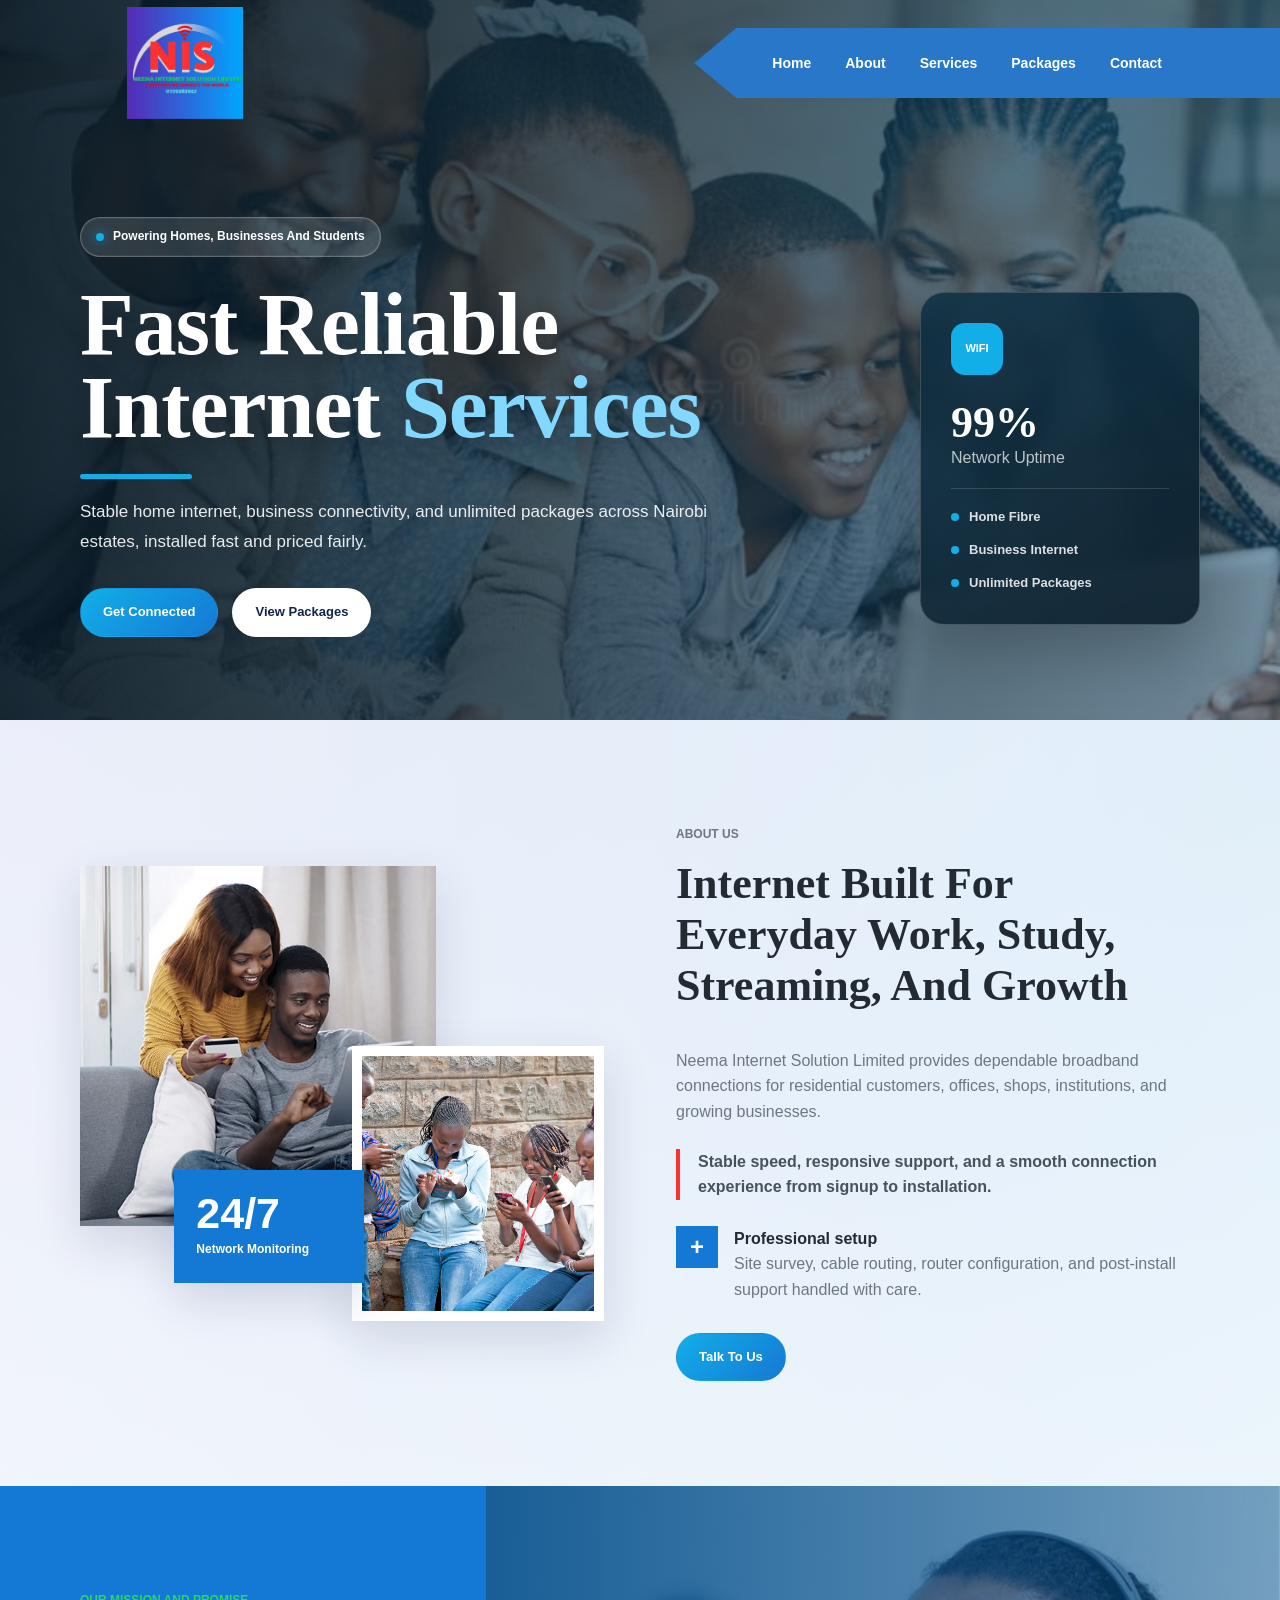
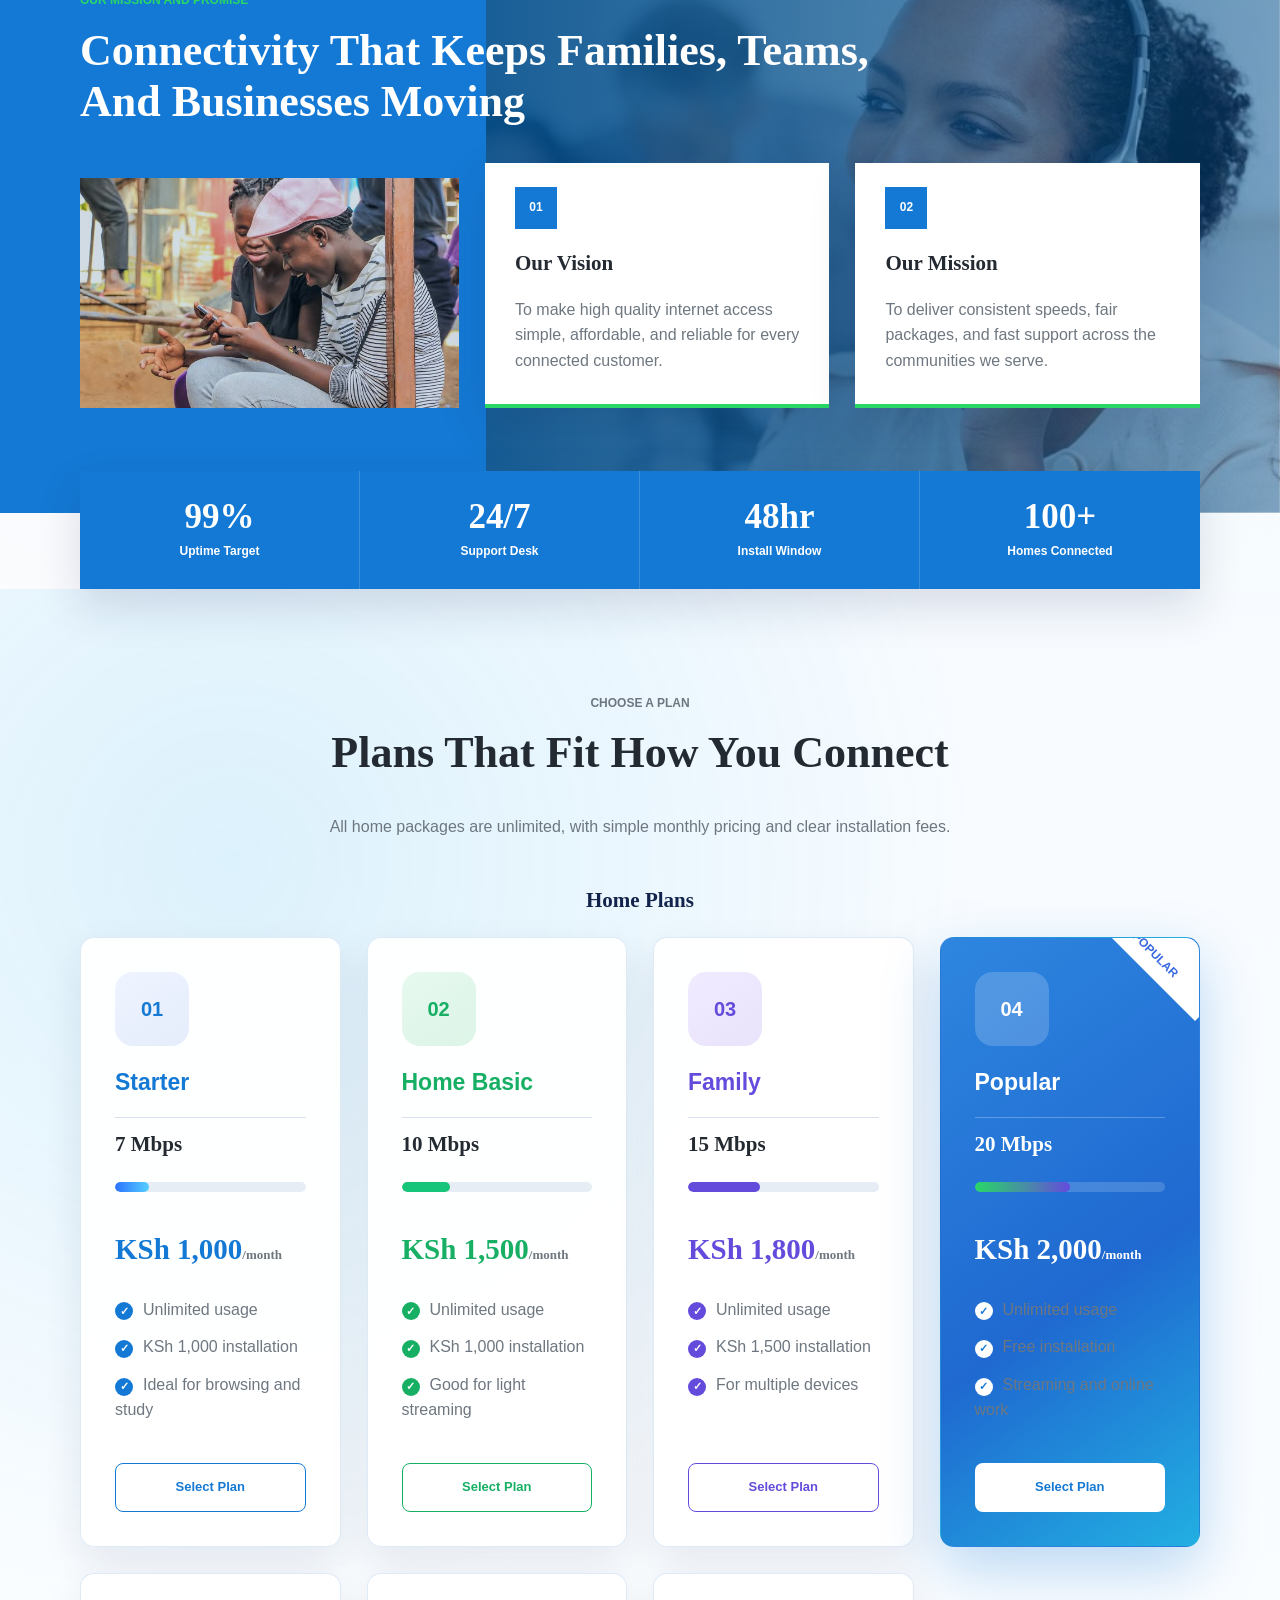
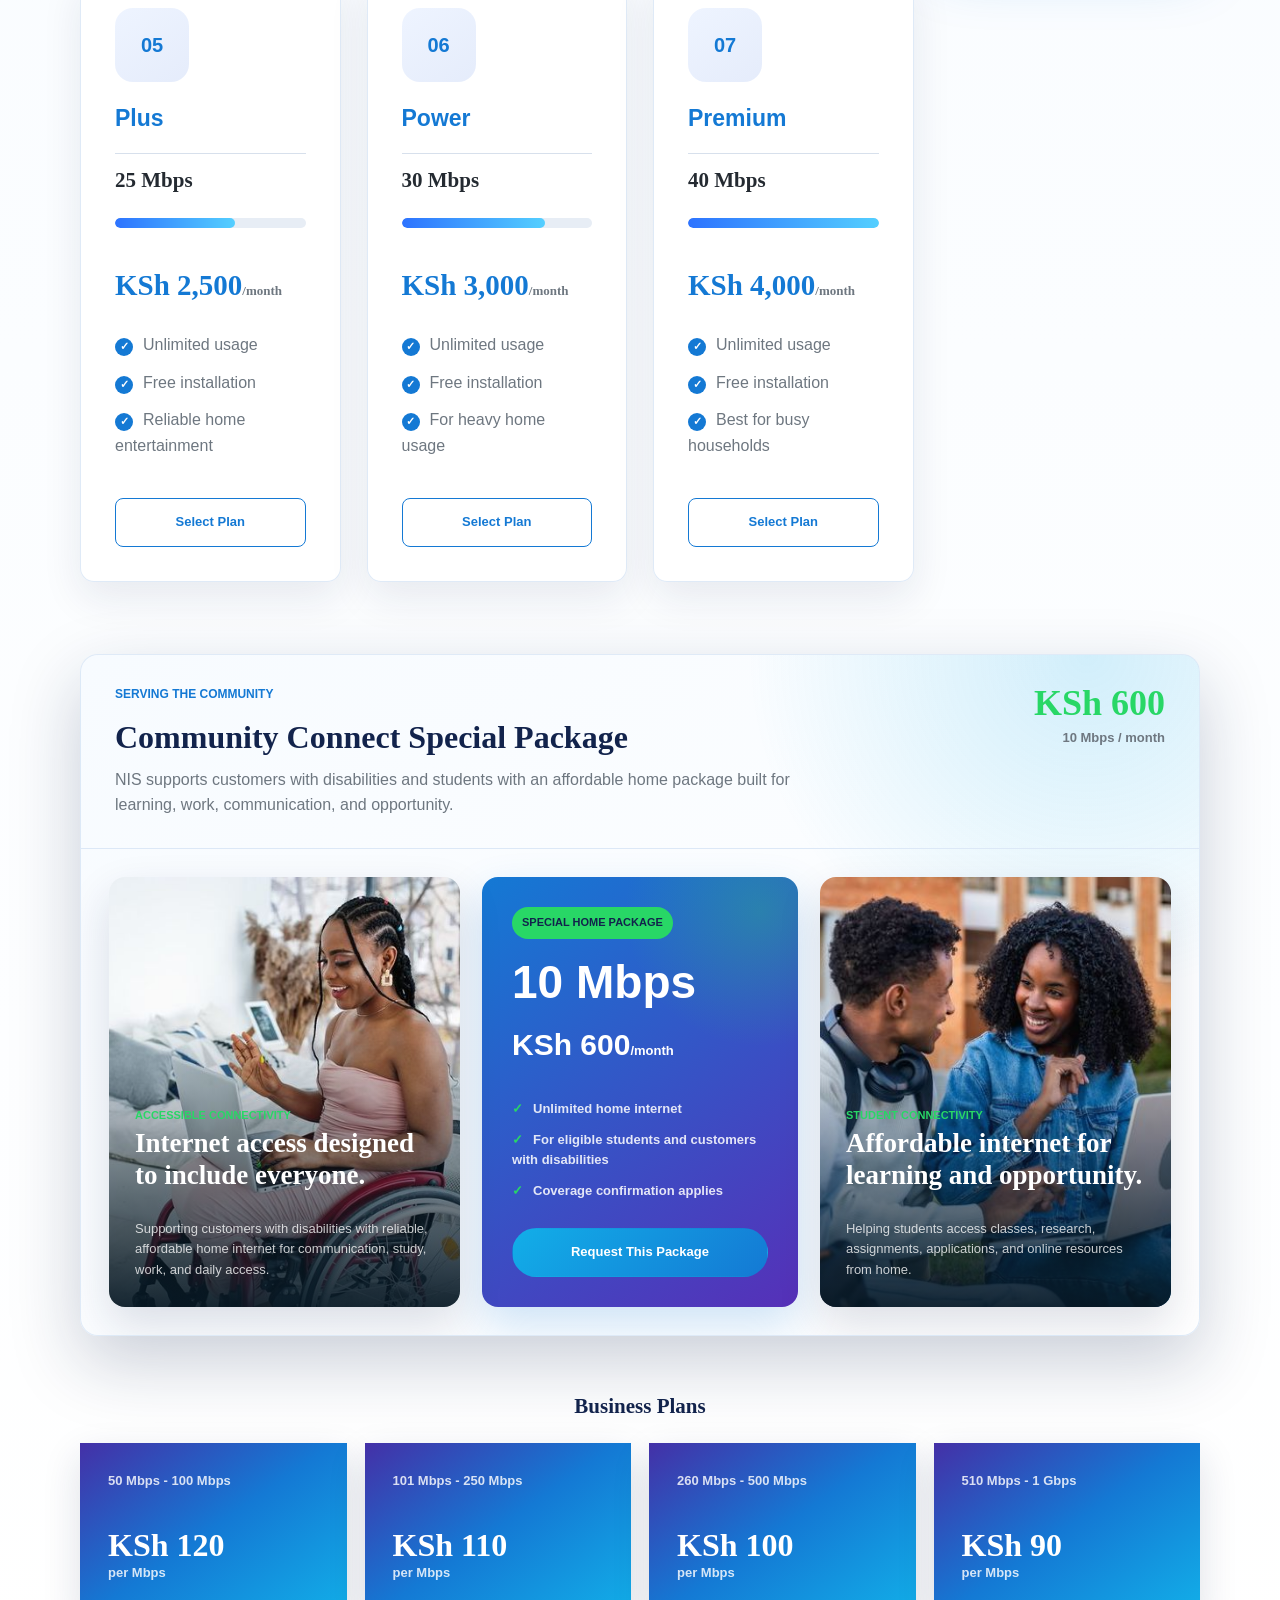
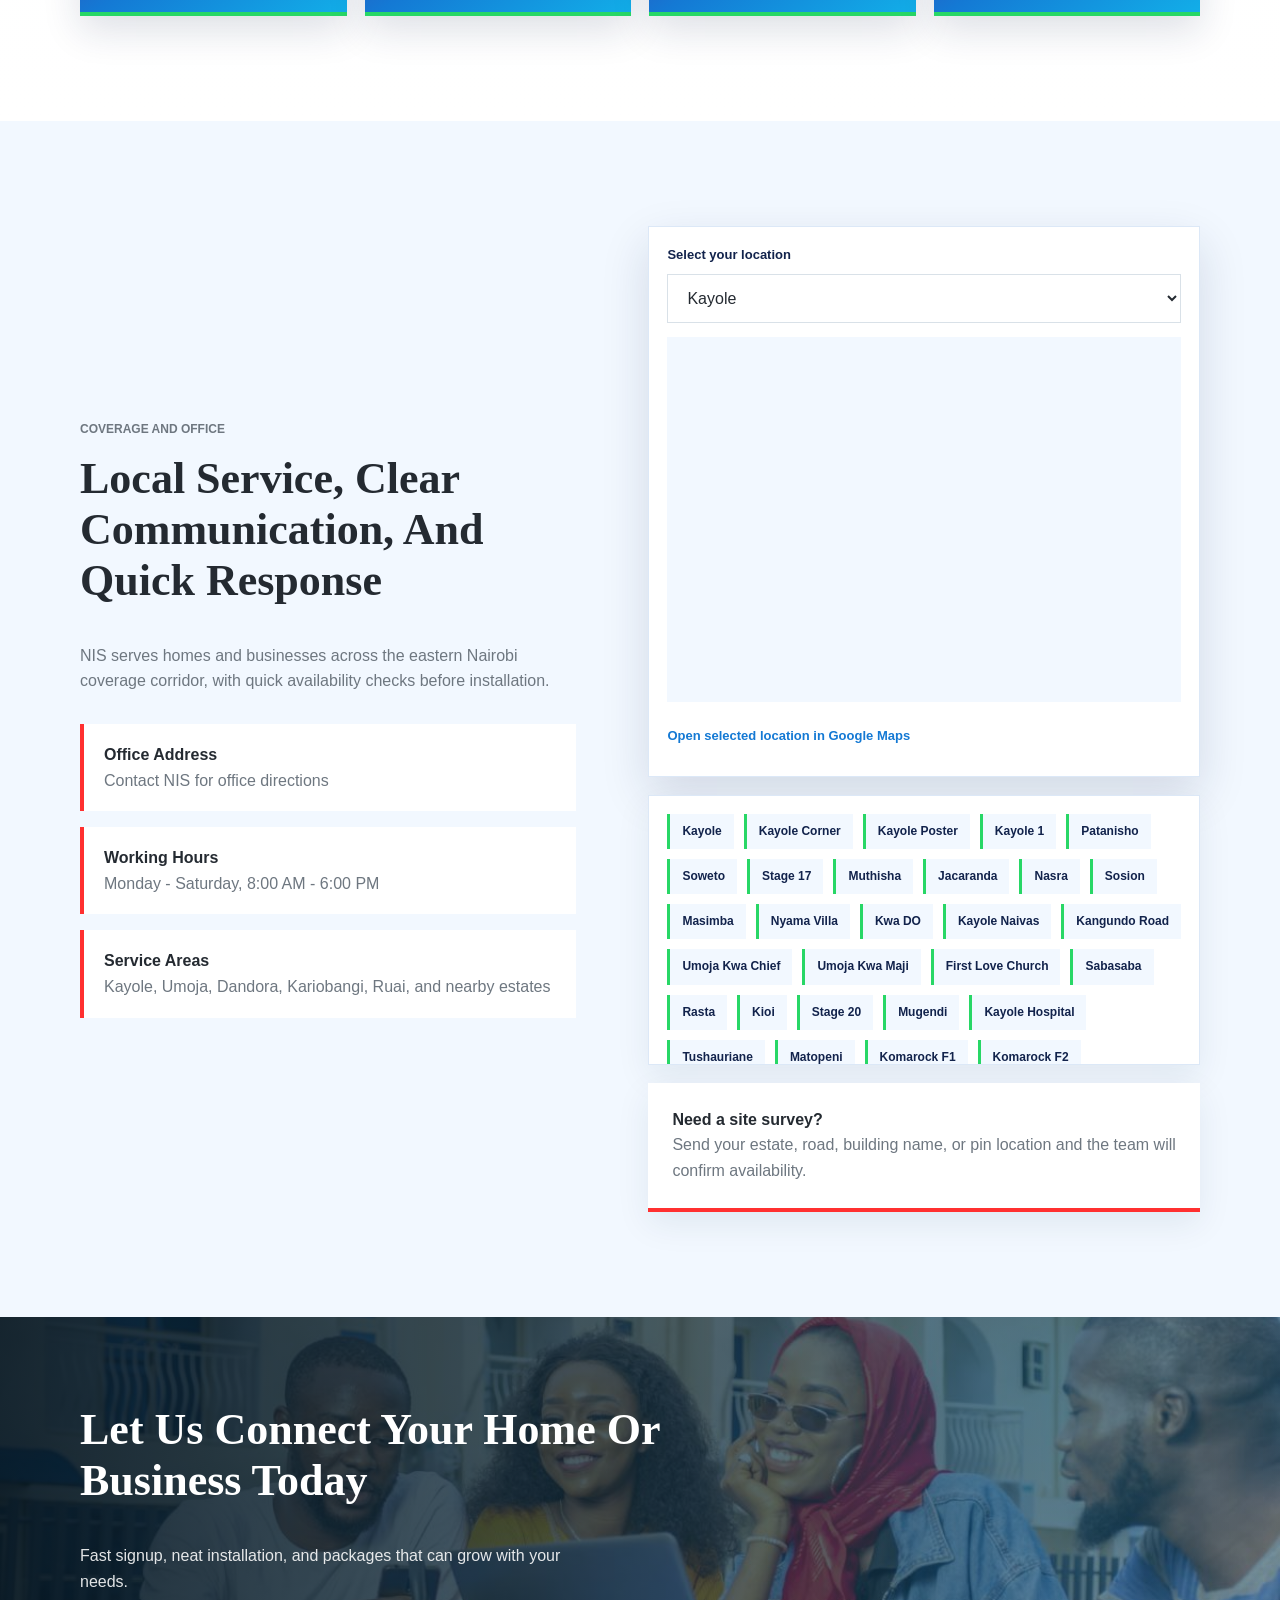
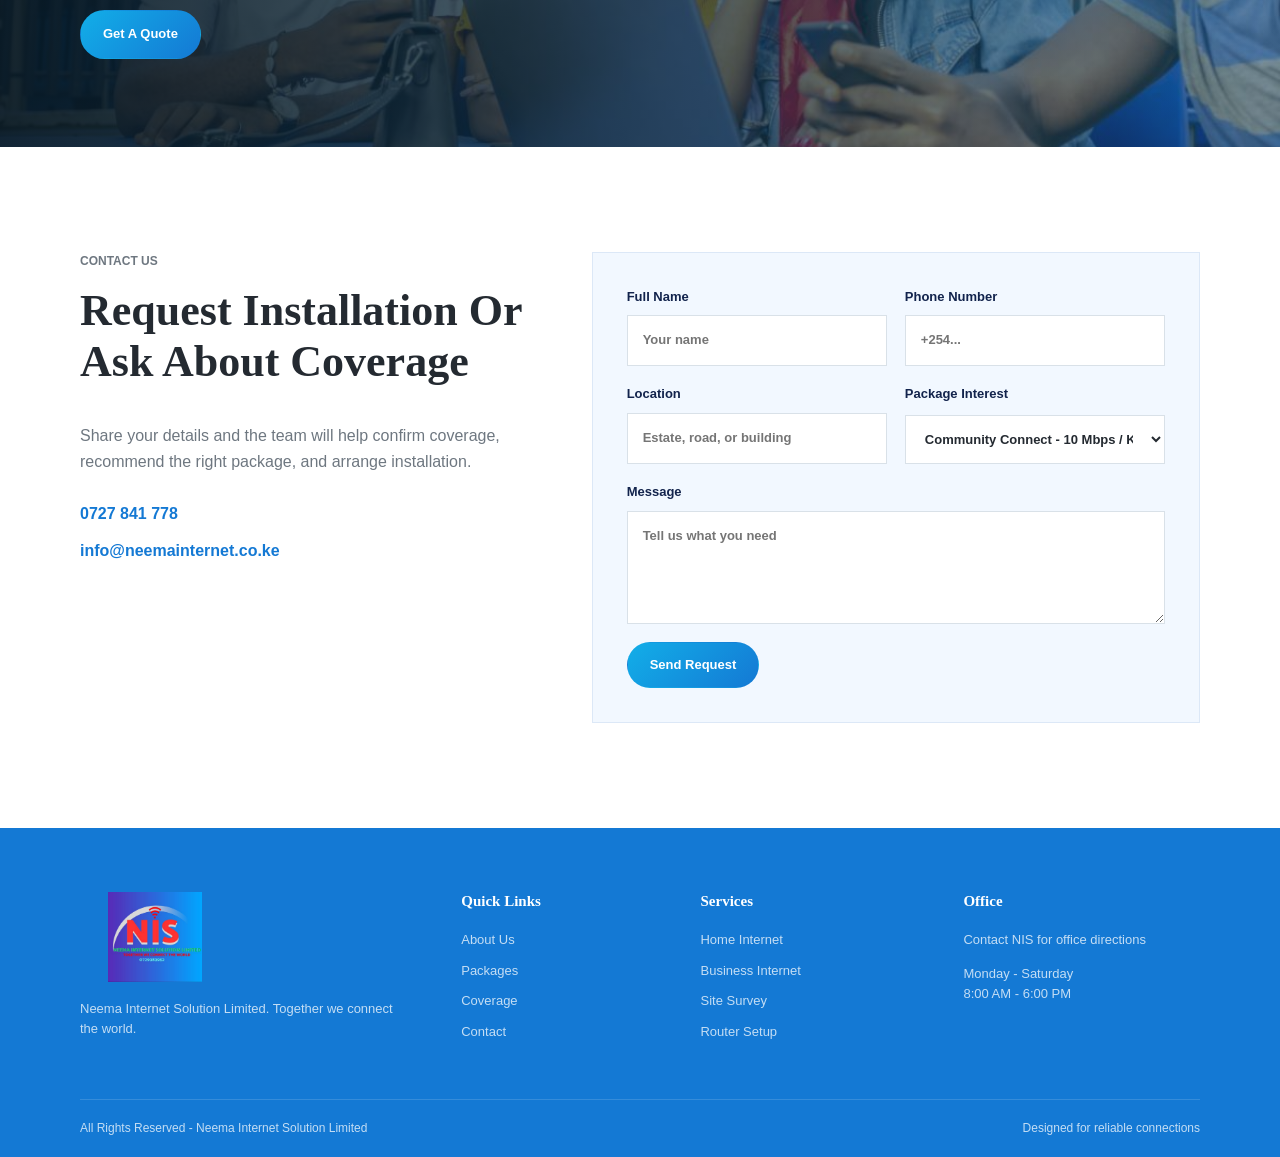
==== index.html @ 8a101c4f "Redesign community package section" ====
<!DOCTYPE html>
<html lang="en">
<head>
  <meta charset="UTF-8">
  <meta name="viewport" content="width=device-width, initial-scale=1.0">
  <title>NIS | Neema Internet Solution Limited</title>
  <meta name="description" content="Neema Internet Solution Limited delivers fast, reliable internet packages for homes, businesses, and offices.">
  <link rel="stylesheet" href="styles.css">
</head>
<body>
  <header class="site-header" id="top">
    <div class="top-bar">
      <div class="container top-bar__inner">
        <a href="mailto:info@neemainternet.co.ke" class="top-link">info@neemainternet.co.ke</a>
        <a href="tel:+254727841778" class="top-link">0727 841 778</a>
        <div class="socials" aria-label="Social links">
          <a href="#" aria-label="Facebook">f</a>
          <a href="#" aria-label="X">x</a>
          <a href="#" aria-label="Instagram">ig</a>
        </div>
      </div>
    </div>

    <nav class="nav">
      <div class="container nav__inner">
        <a class="brand" href="#top" aria-label="Neema Internet Solution Limited home">
          <img class="brand__logo" src="assets/images/neema-logo.jpg" alt="Neema Internet Solution Limited logo">
          <span class="brand__text">NIS</span>
        </a>
        <button class="nav-toggle" type="button" aria-label="Open navigation" aria-expanded="false">
          <span></span>
          <span></span>
          <span></span>
        </button>
        <div class="nav-links" data-nav-links>
          <a href="#home">Home</a>
          <a href="#about">About</a>
          <a href="#packages">Services</a>
          <a href="#packages">Packages</a>
          <a href="#contact">Contact</a>
        </div>
      </div>
    </nav>
  </header>

  <main>
    <section class="hero" id="home" aria-label="Neema Internet Solution Limited introduction">
      <div class="hero__media"></div>
      <div class="hero__overlay"></div>
      <div class="container hero__content">
        <div class="hero__copy">
          <p class="hero-badge"><span></span>Powering Homes, Businesses And Students</p>
          <h1>Fast Reliable Internet <em>Services</em></h1>
          <p class="hero__lead">Stable home internet, business connectivity, and unlimited packages across Nairobi estates, installed fast and priced fairly.</p>
          <div class="hero__actions">
            <a class="button button--primary" href="#contact">Get Connected</a>
            <a class="button button--light" href="#packages">View Packages</a>
          </div>
        </div>
        <aside class="hero-stat" aria-label="Network uptime and services">
          <span class="hero-stat__icon">wifi</span>
          <strong>99%</strong>
          <p>Network Uptime</p>
          <ul>
            <li>Home Fibre</li>
            <li>Business Internet</li>
            <li>Unlimited Packages</li>
          </ul>
        </aside>
      </div>
    </section>

    <section class="intro section" id="about">
      <div class="container split">
        <div class="image-stack" aria-label="NIS installation and support">
          <div class="image-card image-card--large"></div>
          <div class="image-card image-card--small"></div>
          <div class="trust-badge">
            <strong>24/7</strong>
            <span>Network Monitoring</span>
          </div>
        </div>
        <div class="section-copy">
          <p class="eyebrow eyebrow--dark">About Us</p>
          <h2>Internet Built For Everyday Work, Study, Streaming, And Growth</h2>
          <p>Neema Internet Solution Limited provides dependable broadband connections for residential customers, offices, shops, institutions, and growing businesses.</p>
          <blockquote>Stable speed, responsive support, and a smooth connection experience from signup to installation.</blockquote>
          <div class="mini-feature">
            <span class="mini-feature__icon">+</span>
            <div>
              <strong>Professional setup</strong>
              <p>Site survey, cable routing, router configuration, and post-install support handled with care.</p>
            </div>
          </div>
          <a class="button button--primary" href="#contact">Talk To Us</a>
        </div>
      </div>
    </section>

    <section class="principles section section--blue">
      <div class="principles__media"></div>
      <div class="container principles__content">
        <p class="eyebrow">Our Mission And Promise</p>
        <h2>Connectivity That Keeps Families, Teams, And Businesses Moving</h2>
        <div class="principles__grid">
          <div class="video-tile" aria-label="NIS connected community"></div>
          <article class="principle-card">
            <span class="card-icon">01</span>
            <h3>Our Vision</h3>
            <p>To make high quality internet access simple, affordable, and reliable for every connected customer.</p>
          </article>
          <article class="principle-card">
            <span class="card-icon">02</span>
            <h3>Our Mission</h3>
            <p>To deliver consistent speeds, fair packages, and fast support across the communities we serve.</p>
          </article>
        </div>
      </div>
    </section>

    <section class="stats">
      <div class="container stats__inner">
        <div>
          <strong>99%</strong>
          <span>Uptime Target</span>
        </div>
        <div>
          <strong>24/7</strong>
          <span>Support Desk</span>
        </div>
        <div>
          <strong>48hr</strong>
          <span>Install Window</span>
        </div>
        <div>
          <strong>100+</strong>
          <span>Homes Connected</span>
        </div>
      </div>
    </section>

    <section class="section packages" id="packages">
      <div class="container">
        <div class="section-heading">
          <p class="eyebrow eyebrow--dark">Choose A Plan</p>
          <h2>Plans That Fit How You Connect</h2>
          <p>All home packages are unlimited, with simple monthly pricing and clear installation fees.</p>
        </div>
        <h3 class="pricing-title">Home Plans</h3>
        <div class="package-grid">
          <article class="package-card package-card--starter">
            <span class="package-icon">01</span>
            <p class="package-card__label">Starter</p>
            <h3>7 Mbps</h3>
            <div class="speed-bar"><span style="--speed: 18%"></span></div>
            <p class="price">KSh 1,000<span>/month</span></p>
            <ul>
              <li>Unlimited usage</li>
              <li>KSh 1,000 installation</li>
              <li>Ideal for browsing and study</li>
            </ul>
            <a class="button button--outline" href="#contact">Select Plan</a>
          </article>
          <article class="package-card package-card--basic">
            <span class="package-icon">02</span>
            <p class="package-card__label">Home Basic</p>
            <h3>10 Mbps</h3>
            <div class="speed-bar"><span style="--speed: 25%"></span></div>
            <p class="price">KSh 1,500<span>/month</span></p>
            <ul>
              <li>Unlimited usage</li>
              <li>KSh 1,000 installation</li>
              <li>Good for light streaming</li>
            </ul>
            <a class="button button--outline" href="#contact">Select Plan</a>
          </article>
          <article class="package-card package-card--family">
            <span class="package-icon">03</span>
            <p class="package-card__label">Family</p>
            <h3>15 Mbps</h3>
            <div class="speed-bar"><span style="--speed: 38%"></span></div>
            <p class="price">KSh 1,800<span>/month</span></p>
            <ul>
              <li>Unlimited usage</li>
              <li>KSh 1,500 installation</li>
              <li>For multiple devices</li>
            </ul>
            <a class="button button--outline" href="#contact">Select Plan</a>
          </article>
          <article class="package-card package-card--featured">
            <span class="popular-ribbon">Popular</span>
            <span class="package-icon">04</span>
            <p class="package-card__label">Popular</p>
            <h3>20 Mbps</h3>
            <div class="speed-bar"><span style="--speed: 50%"></span></div>
            <p class="price">KSh 2,000<span>/month</span></p>
            <ul>
              <li>Unlimited usage</li>
              <li>Free installation</li>
              <li>Streaming and online work</li>
            </ul>
            <a class="button button--primary" href="#contact">Select Plan</a>
          </article>
          <article class="package-card package-card--plus">
            <span class="package-icon">05</span>
            <p class="package-card__label">Plus</p>
            <h3>25 Mbps</h3>
            <div class="speed-bar"><span style="--speed: 63%"></span></div>
            <p class="price">KSh 2,500<span>/month</span></p>
            <ul>
              <li>Unlimited usage</li>
              <li>Free installation</li>
              <li>Reliable home entertainment</li>
            </ul>
            <a class="button button--outline" href="#contact">Select Plan</a>
          </article>
          <article class="package-card package-card--power">
            <span class="package-icon">06</span>
            <p class="package-card__label">Power</p>
            <h3>30 Mbps</h3>
            <div class="speed-bar"><span style="--speed: 75%"></span></div>
            <p class="price">KSh 3,000<span>/month</span></p>
            <ul>
              <li>Unlimited usage</li>
              <li>Free installation</li>
              <li>For heavy home usage</li>
            </ul>
            <a class="button button--outline" href="#contact">Select Plan</a>
          </article>
          <article class="package-card package-card--premium">
            <span class="package-icon">07</span>
            <p class="package-card__label">Premium</p>
            <h3>40 Mbps</h3>
            <div class="speed-bar"><span style="--speed: 100%"></span></div>
            <p class="price">KSh 4,000<span>/month</span></p>
            <ul>
              <li>Unlimited usage</li>
              <li>Free installation</li>
              <li>Best for busy households</li>
            </ul>
            <a class="button button--outline" href="#contact">Select Plan</a>
          </article>
        </div>

        <section class="community-plan" aria-label="Community Connect special package">
          <div class="community-plan__head">
            <div>
              <p class="eyebrow eyebrow--dark">Serving The Community</p>
              <h3>Community Connect Special Package</h3>
              <p>NIS supports customers with disabilities and students with an affordable home package built for learning, work, communication, and opportunity.</p>
            </div>
            <div class="community-plan__price">
              <strong>KSh 600</strong>
              <span>10 Mbps / month</span>
            </div>
          </div>
          <div class="community-feature-grid">
            <article class="community-feature-card">
              <img src="assets/images/community-accessible-new.jpg" alt="Customer using a laptop while seated in a wheelchair">
              <div>
                <span>Accessible Connectivity</span>
                <h3>Internet access designed to include everyone.</h3>
                <p>Supporting customers with disabilities with reliable, affordable home internet for communication, study, work, and daily access.</p>
              </div>
            </article>
            <div class="community-plan-card">
              <span class="community-plan-card__label">Special Home Package</span>
              <strong>10 Mbps</strong>
              <p>KSh 600<span>/month</span></p>
              <ul>
                <li>Unlimited home internet</li>
                <li>For eligible students and customers with disabilities</li>
                <li>Coverage confirmation applies</li>
              </ul>
              <a class="button button--primary" href="#contact">Request This Package</a>
            </div>
            <article class="community-feature-card">
              <img src="assets/images/community-student-new.jpg" alt="Students using a laptop outdoors">
              <div>
                <span>Student Connectivity</span>
                <h3>Affordable internet for learning and opportunity.</h3>
                <p>Helping students access classes, research, assignments, applications, and online resources from home.</p>
              </div>
            </article>
          </div>
        </section>

        <h3 class="pricing-title pricing-title--business">Business Plans</h3>
        <div class="business-grid">
          <article class="rate-card">
            <span>50 Mbps - 100 Mbps</span>
            <strong>KSh 120</strong>
            <p>per Mbps</p>
          </article>
          <article class="rate-card">
            <span>101 Mbps - 250 Mbps</span>
            <strong>KSh 110</strong>
            <p>per Mbps</p>
          </article>
          <article class="rate-card">
            <span>260 Mbps - 500 Mbps</span>
            <strong>KSh 100</strong>
            <p>per Mbps</p>
          </article>
          <article class="rate-card">
            <span>510 Mbps - 1 Gbps</span>
            <strong>KSh 90</strong>
            <p>per Mbps</p>
          </article>
        </div>
      </div>
    </section>

    <section class="section coverage" id="coverage">
      <div class="container split split--reverse">
        <div class="section-copy">
          <p class="eyebrow eyebrow--dark">Coverage And Office</p>
          <h2>Local Service, Clear Communication, And Quick Response</h2>
          <p>NIS serves homes and businesses across the eastern Nairobi coverage corridor, with quick availability checks before installation.</p>
          <div class="office-list">
            <div>
              <strong>Office Address</strong>
              <span>Contact NIS for office directions</span>
            </div>
            <div>
              <strong>Working Hours</strong>
              <span>Monday - Saturday, 8:00 AM - 6:00 PM</span>
            </div>
            <div>
              <strong>Service Areas</strong>
              <span>Kayole, Umoja, Dandora, Kariobangi, Ruai, and nearby estates</span>
            </div>
          </div>
        </div>
        <div class="coverage-panel">
          <div class="map-card">
            <label for="coverage-select">Select your location</label>
            <select id="coverage-select" data-coverage-select>
              <option value="Kayole, Nairobi, Kenya">Kayole</option>
            </select>
            <iframe
              data-map-frame
              title="NIS coverage map"
              src="https://www.google.com/maps?q=Kayole%2C%20Nairobi%2C%20Kenya&output=embed"
              loading="lazy"
              referrerpolicy="no-referrer-when-downgrade"
              allowfullscreen>
            </iframe>
            <a class="map-card__link" data-map-link href="https://www.google.com/maps/search/?api=1&query=Kayole%2C%20Nairobi%2C%20Kenya" target="_blank" rel="noopener">Open selected location in Google Maps</a>
          </div>
          <div class="coverage-list" aria-label="Covered locations">
            <span>Kayole</span>
            <span>Kayole Corner</span>
            <span>Kayole Poster</span>
            <span>Kayole 1</span>
            <span>Patanisho</span>
            <span>Soweto</span>
            <span>Stage 17</span>
            <span>Muthisha</span>
            <span>Jacaranda</span>
            <span>Nasra</span>
            <span>Sosion</span>
            <span>Masimba</span>
            <span>Nyama Villa</span>
            <span>Kwa DO</span>
            <span>Kayole Naivas</span>
            <span>Kangundo Road</span>
            <span>Umoja Kwa Chief</span>
            <span>Umoja Kwa Maji</span>
            <span>First Love Church</span>
            <span>Sabasaba</span>
            <span>Rasta</span>
            <span>Kioi</span>
            <span>Stage 20</span>
            <span>Mugendi</span>
            <span>Kayole Hospital</span>
            <span>Tushauriane</span>
            <span>Matopeni</span>
            <span>Komarock F1</span>
            <span>Komarock F2</span>
            <span>Komarock F3</span>
            <span>K-Mall</span>
            <span>Shujaa Mall</span>
            <span>Donholm</span>
            <span>Umoja 1</span>
            <span>Umoja 2</span>
            <span>Umoja 3</span>
            <span>Dandora Total</span>
            <span>Dandora F1</span>
            <span>Dandora F2</span>
            <span>Dandora F3</span>
            <span>Dandora F4</span>
            <span>Dandora Cinema</span>
            <span>Kwa Mbao</span>
            <span>Kiamaiko</span>
            <span>Dandora Greeni</span>
            <span>Dandora BP</span>
            <span>Dandora Equity</span>
            <span>COCH</span>
            <span>Kariobangi South</span>
            <span>Kariobangi North</span>
            <span>Ruai Town</span>
            <span>Ruai Primary</span>
            <span>Ruai Quickmart</span>
            <span>Ruai Bypass</span>
            <span>Ruai Junction</span>
            <span>Ruai Family</span>
            <span>Ruai Shelter Villa</span>
            <span>Ruai Dune</span>
            <span>Ruai Wel Kim</span>
            <span>Ruai Seventh Sunday</span>
            <span>Ruai Red Gate</span>
            <span>Ruai Mimamu</span>
          </div>
          <div class="coverage-panel__note">
            <strong>Need a site survey?</strong>
            <p>Send your estate, road, building name, or pin location and the team will confirm availability.</p>
          </div>
        </div>
      </div>
    </section>

    <section class="cta">
      <div class="cta__media"></div>
      <div class="cta__overlay"></div>
      <div class="container cta__content">
        <h2>Let Us Connect Your Home Or Business Today</h2>
        <p>Fast signup, neat installation, and packages that can grow with your needs.</p>
        <a class="button button--primary" href="#contact">Get A Quote</a>
      </div>
    </section>

    <section class="section contact" id="contact">
      <div class="container contact__grid">
        <div class="section-copy">
          <p class="eyebrow eyebrow--dark">Contact Us</p>
          <h2>Request Installation Or Ask About Coverage</h2>
          <p>Share your details and the team will help confirm coverage, recommend the right package, and arrange installation.</p>
          <div class="contact-lines">
            <a href="tel:+254727841778">0727 841 778</a>
            <a href="mailto:info@neemainternet.co.ke">info@neemainternet.co.ke</a>
          </div>
        </div>
        <form class="contact-form">
          <label>
            Full Name
            <input type="text" name="name" placeholder="Your name" required>
          </label>
          <label>
            Phone Number
            <input type="tel" name="phone" placeholder="+254..." required>
          </label>
          <label>
            Location
            <input type="text" name="location" placeholder="Estate, road, or building">
          </label>
          <label>
            Package Interest
            <select name="package">
              <option>Community Connect - 10 Mbps / KSh 600</option>
              <option>7 Mbps - KSh 1,000/month</option>
              <option>10 Mbps - KSh 1,500/month</option>
              <option>15 Mbps - KSh 1,800/month</option>
              <option>20 Mbps - KSh 2,000/month</option>
              <option>25 Mbps - KSh 2,500/month</option>
              <option>30 Mbps - KSh 3,000/month</option>
              <option>40 Mbps - KSh 4,000/month</option>
              <option>Business internet</option>
              <option>Not sure yet</option>
            </select>
          </label>
          <label class="full">
            Message
            <textarea name="message" rows="4" placeholder="Tell us what you need"></textarea>
          </label>
          <button class="button button--primary" type="submit">Send Request</button>
        </form>
      </div>
    </section>
  </main>

  <footer class="footer">
    <div class="container footer__grid">
      <div>
        <a class="brand brand--footer" href="#top" aria-label="Neema Internet Solution Limited home">
          <img class="brand__logo" src="assets/images/neema-logo.jpg" alt="Neema Internet Solution Limited logo">
          <span class="brand__text">NIS</span>
        </a>
        <p>Neema Internet Solution Limited. Together we connect the world.</p>
      </div>
      <div>
        <h3>Quick Links</h3>
        <a href="#about">About Us</a>
        <a href="#packages">Packages</a>
        <a href="#coverage">Coverage</a>
        <a href="#contact">Contact</a>
      </div>
      <div>
        <h3>Services</h3>
        <a href="#packages">Home Internet</a>
        <a href="#packages">Business Internet</a>
        <a href="#coverage">Site Survey</a>
        <a href="#contact">Router Setup</a>
      </div>
      <div>
        <h3>Office</h3>
        <p>Contact NIS for office directions</p>
        <p>Monday - Saturday<br>8:00 AM - 6:00 PM</p>
      </div>
    </div>
    <div class="container footer__bottom">
      <span>All Rights Reserved - Neema Internet Solution Limited</span>
      <span>Designed for reliable connections</span>
    </div>
  </footer>

  <script src="script.js"></script>
</body>
</html>
---- styles.css ----
:root {
  --blue: #1479d4;
  --blue-deep: #4430a7;
  --blue-ink: #12234c;
  --cyan: #12aee8;
  --purple: #5630b8;
  --red: #ff3030;
  --red-deep: #d91520;
  --green: #28d766;
  --text: #242a31;
  --muted: #6e7780;
  --line: #dce8f7;
  --soft: #f2f8ff;
  --white: #ffffff;
  --glow: 0 18px 50px rgba(18, 174, 232, 0.22);
  --shadow: 0 18px 45px rgba(18, 35, 76, 0.14);
}

* {
  box-sizing: border-box;
}

html {
  scroll-behavior: smooth;
  overflow-x: hidden;
}

body {
  margin: 0;
  color: var(--text);
  font-family: "Trebuchet MS", Arial, Helvetica, sans-serif;
  line-height: 1.6;
  background:
    radial-gradient(circle at 0 0, rgba(86, 48, 184, 0.09), transparent 34%),
    radial-gradient(circle at 100% 10%, rgba(18, 174, 232, 0.1), transparent 30%),
    var(--white);
  overflow-x: hidden;
}

a {
  color: inherit;
  text-decoration: none;
}

img {
  max-width: 100%;
}

.container {
  width: min(1120px, calc(100% - 40px));
  margin: 0 auto;
  min-width: 0;
}

.top-bar {
  display: none;
}

.top-bar__inner {
  min-height: 34px;
  display: flex;
  align-items: center;
  gap: 24px;
}

.top-link {
  opacity: 0.92;
  overflow-wrap: anywhere;
}

.socials {
  margin-left: auto;
  display: flex;
  gap: 14px;
  font-size: 11px;
  text-transform: uppercase;
}

.nav {
  width: 100%;
  position: absolute;
  top: 0;
  left: 0;
  z-index: 10;
  color: var(--white);
}

.nav__inner {
  min-height: 126px;
  display: flex;
  align-items: center;
  justify-content: space-between;
}

.brand {
  display: inline-flex;
  align-items: center;
  gap: 10px;
  font-weight: 800;
  letter-spacing: 0;
}

.brand__mark {
  width: 34px;
  height: 34px;
  display: grid;
  place-items: center;
  background: var(--red);
  color: var(--white);
  font-size: 18px;
}

.brand__logo {
  width: 210px;
  height: 112px;
  object-fit: contain;
  object-position: center;
  border: 0;
  background: transparent;
}

.brand__text {
  display: none;
}

.nav-links {
  min-height: 70px;
  display: flex;
  align-items: center;
  gap: 34px;
  margin-right: calc((100vw - min(1120px, calc(100vw - 40px))) / -2);
  padding: 0 max(38px, calc((100vw - 1120px) / 2 + 38px)) 0 78px;
  background: #2877c9;
  clip-path: polygon(42px 0, 100% 0, 100% 100%, 42px 100%, 0 50%);
  font-size: 14px;
  font-weight: 900;
}

.quote-link {
  padding: 15px 22px;
  background: var(--red);
  border: 1px solid rgba(255, 255, 255, 0.24);
  box-shadow: 0 10px 26px rgba(255, 48, 48, 0.25);
}

.nav-toggle {
  width: 44px;
  height: 44px;
  display: none;
  place-items: center;
  border: 0;
  background: rgba(255, 255, 255, 0.12);
  cursor: pointer;
}

.nav-toggle span {
  width: 20px;
  height: 2px;
  display: block;
  margin: 3px 0;
  background: var(--white);
}

.hero {
  min-height: 720px;
  position: relative;
  display: grid;
  align-items: center;
  overflow: hidden;
  color: var(--white);
}

.hero__media,
.cta__media,
.principles__media {
  position: absolute;
  inset: 0;
  background-size: cover;
  background-position: center;
}

.hero__media {
  background-image: url("assets/images/neema-family-hero.jpg");
  background-position: center 35%;
  animation: heroZoom 18s ease-in-out infinite alternate;
}

.hero__overlay,
.cta__overlay {
  position: absolute;
  inset: 0;
  background:
    linear-gradient(90deg, rgba(7, 24, 36, 0.92), rgba(16, 45, 62, 0.74), rgba(27, 78, 111, 0.52)),
    radial-gradient(circle at 82% 18%, rgba(18, 174, 232, 0.24), transparent 32%);
}

.hero__content {
  position: relative;
  z-index: 1;
  display: grid;
  grid-template-columns: minmax(0, 1fr) 280px;
  gap: 72px;
  align-items: end;
  padding-top: 134px;
}

.hero__copy {
  max-width: 760px;
}

.hero-badge {
  width: max-content;
  max-width: 100%;
  display: inline-flex;
  align-items: center;
  gap: 9px;
  margin-bottom: 26px;
  padding: 9px 15px;
  color: var(--white);
  background: rgba(255, 255, 255, 0.12);
  border: 1px solid rgba(255, 255, 255, 0.24);
  border-radius: 999px;
  font-size: 12px;
  font-weight: 900;
  box-shadow: inset 0 0 0 1px rgba(255, 255, 255, 0.06);
}

.hero-badge span {
  width: 8px;
  height: 8px;
  display: inline-block;
  background: var(--cyan);
  border-radius: 50%;
  box-shadow: 0 0 14px var(--cyan);
}

.eyebrow {
  margin: 0 0 14px;
  color: var(--green);
  font-size: 12px;
  font-weight: 800;
  letter-spacing: 0;
  text-transform: uppercase;
}

.eyebrow--dark {
  color: var(--blue);
}

h1,
h2,
h3,
p {
  margin-top: 0;
}

h1,
h2,
h3,
.pricing-title,
.section-heading h2,
.hero-stat strong,
.stats strong,
.price,
.rate-card strong {
  font-family: Georgia, "Times New Roman", serif;
}

h1 {
  max-width: 760px;
  margin-bottom: 18px;
  font-size: clamp(54px, 7vw, 88px);
  line-height: 0.95;
  letter-spacing: -1px;
  text-shadow: 0 12px 28px rgba(0, 0, 0, 0.32);
}

h1 em {
  color: #82d8ff;
  font-style: normal;
}

.hero__copy h1::after {
  content: "";
  width: 112px;
  height: 5px;
  display: block;
  margin-top: 24px;
  background: var(--cyan);
  border-radius: 999px;
}

h2 {
  color: var(--text);
  font-size: clamp(28px, 4vw, 44px);
  line-height: 1.16;
}

h3 {
  font-size: 21px;
  line-height: 1.2;
}

.hero__lead {
  max-width: 690px;
  color: rgba(255, 255, 255, 0.9);
  font-size: 17px;
  line-height: 1.8;
}

.hero__actions {
  display: flex;
  flex-wrap: wrap;
  gap: 14px;
  margin-top: 30px;
}

.button {
  min-height: 46px;
  display: inline-flex;
  align-items: center;
  justify-content: center;
  padding: 13px 22px;
  border: 1px solid transparent;
  font-size: 13px;
  font-weight: 800;
  cursor: pointer;
  transition: transform 180ms ease, background 180ms ease, color 180ms ease, box-shadow 180ms ease;
}

.button:hover {
  transform: translateY(-2px);
  box-shadow: var(--glow);
}

.button--primary {
  color: var(--white);
  background: linear-gradient(135deg, var(--cyan), var(--blue));
  border-radius: 999px;
}

.button--primary:hover {
  background: linear-gradient(135deg, var(--blue), var(--purple));
}

.button--light {
  color: var(--blue-ink);
  border-color: transparent;
  background: var(--white);
  border-radius: 999px;
}

.hero-stat {
  margin-bottom: 12px;
  padding: 30px;
  color: var(--white);
  background: linear-gradient(145deg, rgba(14, 49, 69, 0.88), rgba(14, 32, 45, 0.92));
  border: 1px solid rgba(255, 255, 255, 0.18);
  border-radius: 24px;
  box-shadow: 0 24px 70px rgba(0, 0, 0, 0.28);
  backdrop-filter: blur(10px);
}

.hero-stat__icon {
  width: 52px;
  height: 52px;
  display: grid;
  place-items: center;
  margin-bottom: 26px;
  color: var(--white);
  background: var(--cyan);
  border-radius: 14px;
  font-size: 11px;
  font-weight: 900;
  text-transform: uppercase;
}

.hero-stat strong {
  display: block;
  margin-bottom: 0;
  font-size: 44px;
  line-height: 1;
}

.hero-stat p {
  margin-bottom: 18px;
  color: rgba(255, 255, 255, 0.72);
  border-bottom: 1px solid rgba(255, 255, 255, 0.14);
  padding-bottom: 18px;
}

.hero-stat ul {
  margin: 0;
  padding: 0;
  list-style: none;
}

.hero-stat li {
  margin-top: 12px;
  color: rgba(255, 255, 255, 0.85);
  font-size: 13px;
  font-weight: 800;
}

.hero-stat li::before {
  content: "";
  width: 8px;
  height: 8px;
  display: inline-block;
  margin-right: 10px;
  background: var(--cyan);
  border-radius: 50%;
}

.button--outline {
  color: var(--blue);
  border-color: var(--blue);
  background: var(--white);
}

.section {
  padding: 105px 0;
}

.split {
  display: grid;
  grid-template-columns: 1fr 1fr;
  align-items: center;
  gap: 72px;
  min-width: 0;
}

.split--reverse {
  grid-template-columns: 0.9fr 1fr;
}

.image-stack {
  min-height: 475px;
  position: relative;
}

.image-card {
  position: absolute;
  background-size: cover;
  background-position: center;
  box-shadow: var(--shadow);
}

.image-card--large {
  width: 68%;
  height: 360px;
  left: 0;
  top: 0;
  background-image: url("assets/images/neema-home-tablet.jpg");
}

.image-card--small {
  width: 48%;
  height: 275px;
  right: 0;
  bottom: 20px;
  border: 10px solid var(--white);
  background-image: url("assets/images/neema-youth-online.jpg");
}

.trust-badge {
  position: absolute;
  left: 18%;
  bottom: 58px;
  width: 190px;
  padding: 22px;
  color: var(--white);
  background: var(--blue);
  box-shadow: var(--shadow);
}

.trust-badge strong {
  display: block;
  font-size: 43px;
  line-height: 1;
}

.trust-badge span {
  font-size: 12px;
  font-weight: 800;
}

.section-copy p {
  color: var(--muted);
  overflow-wrap: anywhere;
}

blockquote {
  margin: 24px 0;
  padding-left: 18px;
  color: #47525e;
  border-left: 4px solid var(--red);
  font-weight: 700;
}

.mini-feature {
  display: flex;
  gap: 16px;
  margin: 26px 0 30px;
}

.mini-feature__icon {
  flex: 0 0 42px;
  height: 42px;
  display: grid;
  place-items: center;
  color: var(--white);
  background: var(--blue);
  font-size: 24px;
  font-weight: 800;
}

.mini-feature p {
  margin-bottom: 0;
}

.section--blue {
  position: relative;
  overflow: hidden;
  color: var(--white);
  background: var(--blue);
}

.principles__media {
  left: 38%;
  background-image: linear-gradient(90deg, rgba(7, 82, 143, 0.92), rgba(7, 82, 143, 0.5)), url("assets/images/neema-community-mobile.jpg");
}

.principles__content {
  position: relative;
  z-index: 1;
}

.principles h2 {
  max-width: 790px;
  color: var(--white);
}

.principles__grid {
  display: grid;
  grid-template-columns: 1.1fr 1fr 1fr;
  gap: 26px;
  align-items: end;
  margin-top: 36px;
}

.video-tile {
  min-height: 230px;
  display: grid;
  place-items: center;
  background-image: linear-gradient(rgba(5, 61, 109, 0.18), rgba(5, 61, 109, 0.18)), url("assets/images/neema-community-coverage.jpg");
  background-size: cover;
  background-position: center;
}

.principle-card {
  min-height: 210px;
  padding: 30px;
  color: var(--text);
  background: var(--white);
  border-bottom: 4px solid var(--green);
  box-shadow: var(--shadow);
}

.card-icon {
  display: inline-grid;
  place-items: center;
  width: 42px;
  height: 42px;
  margin-top: -52px;
  margin-bottom: 22px;
  color: var(--white);
  background: var(--blue);
  font-size: 12px;
  font-weight: 800;
}

.principle-card p {
  margin-bottom: 0;
  color: var(--muted);
}

.stats {
  margin-top: -42px;
  position: relative;
  z-index: 2;
}

.stats__inner {
  display: grid;
  grid-template-columns: repeat(4, 1fr);
  background: var(--blue);
  box-shadow: var(--shadow);
}

.stats__inner div {
  min-height: 118px;
  display: grid;
  place-items: center;
  align-content: center;
  color: var(--white);
  border-right: 1px solid rgba(255, 255, 255, 0.16);
}

.stats__inner div:last-child {
  border-right: 0;
}

.stats strong {
  font-size: 35px;
  line-height: 1;
}

.stats span {
  margin-top: 8px;
  font-size: 12px;
  font-weight: 800;
}

.section-heading {
  max-width: 720px;
  margin: 0 auto 48px;
  text-align: center;
}

.packages {
  background:
    radial-gradient(circle at 18% 10%, rgba(18, 174, 232, 0.12), transparent 28%),
    linear-gradient(180deg, #f7fbff, #ffffff);
}

.section-heading p {
  color: var(--muted);
}

.package-grid {
  display: grid;
  grid-template-columns: repeat(4, 1fr);
  gap: 26px;
}

.pricing-title {
  margin: 0 0 24px;
  color: var(--blue-ink);
  text-align: center;
}

.pricing-title--business {
  margin-top: 58px;
}

.package-card {
  position: relative;
  overflow: hidden;
  min-height: 410px;
  display: flex;
  flex-direction: column;
  padding: 34px;
  min-width: 0;
  border: 1px solid rgba(220, 232, 247, 0.9);
  border-radius: 14px;
  background: rgba(255, 255, 255, 0.94);
  box-shadow: 0 16px 40px rgba(18, 35, 76, 0.09);
  transition: transform 180ms ease, box-shadow 180ms ease, border-color 180ms ease;
}

.package-card::before {
  display: none;
}

.package-card > * {
  position: relative;
  z-index: 1;
}

.package-card:hover {
  transform: translateY(-8px);
  border-color: rgba(20, 121, 212, 0.34);
  box-shadow: var(--glow);
}

.package-card--featured {
  transform: translateY(-14px);
  color: var(--white);
  border-color: transparent;
  background: linear-gradient(145deg, #2e86df, #1f69d0 58%, #22afe2);
  box-shadow: 0 22px 58px rgba(20, 121, 212, 0.28);
}

.package-card__label {
  margin: 18px 0 14px;
  padding-bottom: 16px;
  color: var(--blue);
  border-bottom: 1px solid #d7e0ec;
  font-size: 23px;
  font-weight: 800;
}

.package-card--featured .package-card__label,
.package-card--featured .price,
.package-card--featured .price span,
.package-card--featured li {
  color: var(--white);
}

.package-card--featured .package-card__label {
  border-color: rgba(255, 255, 255, 0.26);
}

.package-card--basic .package-card__label,
.package-card--basic .price,
.package-card--basic .button--outline {
  color: #16af63;
}

.package-card--family .package-card__label,
.package-card--family .price,
.package-card--family .button--outline {
  color: #654bdc;
}

.price {
  margin: 22px 0 0;
  color: var(--blue);
  font-size: 29px;
  font-weight: 800;
}

.price span {
  color: var(--muted);
  font-size: 13px;
  font-weight: 700;
}

.package-card ul {
  min-height: 92px;
  margin: 24px 0 28px;
  padding: 0;
  list-style: none;
}

.package-card li {
  margin-bottom: 12px;
  color: var(--muted);
}

.package-card li::before {
  content: "✓";
  width: 18px;
  height: 18px;
  display: inline-grid;
  place-items: center;
  margin-right: 10px;
  color: var(--white);
  background: var(--blue);
  border-radius: 50%;
  font-size: 11px;
  font-weight: 900;
}

.package-card--basic li::before {
  background: #16af63;
}

.package-card--family li::before {
  background: #654bdc;
}

.package-card--featured li::before {
  color: var(--blue);
  background: var(--white);
}

.package-icon {
  width: 74px;
  height: 74px;
  display: grid;
  place-items: center;
  color: var(--blue);
  background: linear-gradient(145deg, #eef4ff, #e5ecfb);
  border-radius: 18px;
  font-size: 20px;
  font-weight: 900;
}

.package-card--basic .package-icon {
  color: #16af63;
  background: linear-gradient(145deg, #e7f9ef, #dcf4e7);
}

.package-card--family .package-icon {
  color: #654bdc;
  background: linear-gradient(145deg, #f0ebff, #e9e3fb);
}

.package-card--featured .package-icon {
  color: var(--white);
  background: rgba(255, 255, 255, 0.18);
}

.popular-ribbon {
  position: absolute;
  top: -28px;
  right: -42px;
  width: 150px;
  height: 68px;
  display: grid;
  place-items: end center;
  padding-bottom: 9px;
  color: #3869df;
  background: var(--white);
  font-size: 12px;
  font-weight: 900;
  text-transform: uppercase;
  transform: rotate(45deg);
}

.speed-bar {
  height: 10px;
  margin: 4px 0 12px;
  overflow: hidden;
  background: #e7edf5;
  border-radius: 999px;
}

.speed-bar span {
  width: var(--speed);
  height: 100%;
  display: block;
  background: linear-gradient(90deg, #2d73ff, #54cfff);
  border-radius: inherit;
  animation: speedFill 1200ms ease both;
}

.package-card--basic .speed-bar span {
  background: #16c579;
}

.package-card--family .speed-bar span {
  background: #654bdc;
}

.package-card--featured .speed-bar {
  background: rgba(255, 255, 255, 0.16);
}

.package-card--featured .speed-bar span {
  background: linear-gradient(90deg, #28d766, #654bdc);
}

.package-card .button {
  margin-top: auto;
  min-height: 44px;
  border-radius: 8px;
}

.package-card .button--outline {
  background: transparent;
  border-color: currentColor;
}

.package-card--featured .button--primary {
  color: var(--blue);
  background: var(--white);
}

.community-plan {
  margin-top: 72px;
  overflow: hidden;
  color: var(--blue-ink);
  background:
    radial-gradient(circle at 90% 0, rgba(18, 174, 232, 0.18), transparent 28%),
    linear-gradient(145deg, #f7fbff, #ffffff);
  border: 1px solid rgba(220, 232, 247, 0.9);
  border-radius: 18px;
  box-shadow: 0 26px 70px rgba(18, 35, 76, 0.22);
}

.community-plan__head {
  display: flex;
  align-items: flex-start;
  justify-content: space-between;
  gap: 24px;
  padding: 30px 34px;
  border-bottom: 1px solid var(--line);
}

.community-plan__head h3 {
  margin-bottom: 10px;
  color: var(--blue-ink);
  font-size: 32px;
}

.community-plan__head p:not(.eyebrow) {
  max-width: 690px;
  margin-bottom: 0;
  color: var(--muted);
}

.community-plan__price {
  flex: 0 0 auto;
  text-align: right;
}

.community-plan__price strong,
.community-plan__price span {
  display: block;
}

.community-plan__price strong {
  color: var(--green);
  font-family: Georgia, "Times New Roman", serif;
  font-size: 36px;
  line-height: 1;
}

.community-plan__price span {
  margin-top: 7px;
  color: var(--muted);
  font-size: 13px;
  font-weight: 800;
}

.community-feature-grid {
  display: grid;
  grid-template-columns: 1fr 0.9fr 1fr;
  gap: 22px;
  padding: 28px;
}

.community-feature-card {
  min-height: 430px;
  overflow: hidden;
  position: relative;
  display: flex;
  flex-direction: column;
  justify-content: flex-end;
  color: var(--white);
  border-radius: 16px;
  box-shadow: 0 18px 44px rgba(18, 35, 76, 0.14);
}

.community-feature-card img {
  position: absolute;
  inset: 0;
  width: 100%;
  height: 100%;
  object-fit: cover;
  transition: transform 420ms ease;
}

.community-feature-card::after {
  content: "";
  position: absolute;
  inset: 0;
  background: linear-gradient(transparent 36%, rgba(7, 24, 36, 0.92));
}

.community-feature-card:hover img {
  transform: scale(1.07);
}

.community-feature-card div {
  position: relative;
  z-index: 1;
  padding: 26px;
}

.community-feature-card span {
  color: var(--green);
  font-size: 11px;
  font-weight: 900;
  text-transform: uppercase;
}

.community-feature-card h3 {
  color: var(--white);
  font-size: 27px;
}

.community-feature-card p {
  margin-bottom: 0;
  color: rgba(255, 255, 255, 0.78);
  font-size: 13px;
}

.community-plan-card {
  display: flex;
  flex-direction: column;
  justify-content: center;
  padding: 30px;
  color: var(--white);
  background:
    radial-gradient(circle at 88% 8%, rgba(40, 215, 102, 0.28), transparent 28%),
    linear-gradient(145deg, var(--blue), var(--purple));
  border-radius: 16px;
  box-shadow: 0 18px 44px rgba(20, 121, 212, 0.2);
}

.community-plan-card__label {
  width: max-content;
  max-width: 100%;
  margin-bottom: 20px;
  padding: 7px 10px;
  color: var(--blue-ink);
  background: var(--green);
  border-radius: 999px;
  font-size: 11px;
  font-weight: 900;
  text-transform: uppercase;
}

.community-plan-card strong {
  display: block;
  font-size: 46px;
  line-height: 1;
}

.community-plan-card p {
  margin: 16px 0 20px;
  color: var(--white);
  font-size: 30px;
  font-weight: 900;
}

.community-plan-card p span {
  font-size: 13px;
  font-weight: 700;
}

.community-plan-card ul {
  margin: 0 0 26px;
  padding: 0;
  list-style: none;
}

.community-plan-card li {
  margin-top: 10px;
  color: rgba(255, 255, 255, 0.86);
  font-size: 13px;
  font-weight: 800;
}

.community-plan-card li::before {
  content: "✓";
  margin-right: 10px;
  color: var(--green);
  font-weight: 900;
}

.business-grid {
  display: grid;
  grid-template-columns: repeat(4, 1fr);
  gap: 18px;
}

.rate-card {
  position: relative;
  overflow: hidden;
  padding: 28px;
  color: var(--white);
  background: linear-gradient(145deg, var(--blue-deep), var(--blue), var(--cyan));
  border-bottom: 4px solid var(--green);
  box-shadow: 0 14px 36px rgba(18, 35, 76, 0.14);
  transition: transform 180ms ease, box-shadow 180ms ease;
}

.rate-card:hover {
  transform: translateY(-6px);
  box-shadow: var(--glow);
}

.rate-card span,
.rate-card strong,
.rate-card p {
  display: block;
}

.rate-card span {
  min-height: 44px;
  color: rgba(255, 255, 255, 0.82);
  font-size: 13px;
  font-weight: 800;
}

.rate-card strong {
  margin: 14px 0 2px;
  font-size: 32px;
  line-height: 1;
}

.rate-card p {
  margin-bottom: 0;
  color: rgba(255, 255, 255, 0.82);
  font-size: 13px;
  font-weight: 800;
}

.coverage {
  background: var(--soft);
}

.office-list {
  display: grid;
  gap: 16px;
  margin-top: 30px;
}

.office-list div {
  padding: 18px 20px;
  background: var(--white);
  border-left: 4px solid var(--red);
}

.office-list strong,
.office-list span {
  display: block;
}

.office-list span {
  color: var(--muted);
}

.coverage-panel {
  display: grid;
  gap: 18px;
}

.coverage-list {
  max-height: 270px;
  overflow: auto;
  display: flex;
  flex-wrap: wrap;
  gap: 10px;
  padding: 18px;
  background: var(--white);
  border: 1px solid var(--line);
  box-shadow: 0 12px 32px rgba(17, 50, 77, 0.08);
}

.coverage-list span {
  display: inline-flex;
  align-items: center;
  min-height: 34px;
  padding: 8px 12px;
  color: var(--blue-ink);
  background: var(--soft);
  border-left: 3px solid var(--green);
  font-size: 12px;
  font-weight: 800;
}

.map-card {
  padding: 18px;
  background: var(--white);
  border: 1px solid var(--line);
  box-shadow: var(--shadow);
}

.map-card label {
  display: block;
  margin-bottom: 8px;
  color: var(--blue-ink);
  font-size: 13px;
  font-weight: 800;
}

.map-card select {
  margin-bottom: 14px;
}

.map-card iframe {
  width: 100%;
  height: 365px;
  display: block;
  border: 0;
  background: var(--soft);
}

.map-card__link {
  min-height: 42px;
  display: inline-flex;
  align-items: center;
  margin-top: 14px;
  color: var(--blue);
  font-size: 13px;
  font-weight: 800;
}

.coverage-panel__note {
  padding: 24px;
  background: var(--white);
  border-bottom: 4px solid var(--red);
  box-shadow: 0 12px 32px rgba(17, 50, 77, 0.08);
}

.coverage-panel__note p {
  margin-bottom: 0;
  color: var(--muted);
}

.cta {
  min-height: 430px;
  position: relative;
  display: grid;
  align-items: center;
  overflow: hidden;
  color: var(--white);
}

.cta__media {
  background-image: url("assets/images/neema-connected-group.jpg");
  background-position: center 44%;
}

.cta__content {
  position: relative;
  z-index: 1;
}

.cta h2 {
  max-width: 650px;
  color: var(--white);
}

.cta p {
  max-width: 520px;
  color: rgba(255, 255, 255, 0.88);
}

.contact__grid {
  display: grid;
  grid-template-columns: 0.85fr 1.15fr;
  gap: 62px;
  align-items: start;
}

.contact-lines {
  display: grid;
  gap: 12px;
  margin-top: 26px;
  color: var(--blue);
  font-weight: 800;
  overflow-wrap: anywhere;
}

.contact-form {
  display: grid;
  grid-template-columns: 1fr 1fr;
  gap: 18px;
  padding: 34px;
  background: var(--soft);
  border: 1px solid var(--line);
}

.contact-form label {
  display: grid;
  gap: 8px;
  color: var(--blue-ink);
  font-size: 13px;
  font-weight: 800;
}

.contact-form .full {
  grid-column: 1 / -1;
}

input,
select,
textarea {
  min-width: 0;
  width: 100%;
  border: 1px solid #d9e1e8;
  padding: 14px 15px;
  color: var(--text);
  font: inherit;
  background: var(--white);
}

textarea {
  resize: vertical;
}

.contact-form button {
  width: max-content;
}

.footer {
  color: var(--white);
  background: var(--blue);
}

.footer__grid {
  display: grid;
  grid-template-columns: 1.4fr 0.8fr 0.9fr 1fr;
  gap: 50px;
  padding: 64px 0 46px;
}

.brand--footer {
  margin-bottom: 18px;
}

.brand--footer .brand__logo {
  width: 150px;
  height: 90px;
}

.footer p,
.footer a {
  color: rgba(255, 255, 255, 0.75);
  font-size: 13px;
}

.footer a {
  display: block;
  margin-bottom: 10px;
}

.footer h3 {
  margin-bottom: 20px;
  color: var(--white);
  font-size: 15px;
}

.footer__bottom {
  min-height: 58px;
  display: flex;
  align-items: center;
  justify-content: space-between;
  border-top: 1px solid rgba(255, 255, 255, 0.14);
  color: rgba(255, 255, 255, 0.75);
  font-size: 12px;
}

.reveal {
  opacity: 0;
  transform: translateY(28px);
  transition: opacity 700ms ease var(--reveal-delay, 0ms), transform 700ms ease var(--reveal-delay, 0ms);
}

.reveal.is-visible {
  opacity: 1;
  transform: translateY(0);
}

@keyframes heroZoom {
  from {
    transform: scale(1);
  }

  to {
    transform: scale(1.08);
  }
}

@keyframes speedFill {
  from {
    transform: scaleX(0);
    transform-origin: left;
  }

  to {
    transform: scaleX(1);
    transform-origin: left;
  }
}

@media (prefers-reduced-motion: reduce) {
  *,
  *::before,
  *::after {
    animation-duration: 1ms !important;
    scroll-behavior: auto !important;
    transition-duration: 1ms !important;
  }

  .reveal {
    opacity: 1;
    transform: none;
  }
}

@media (max-width: 900px) {
  .nav-toggle {
    display: grid;
  }

  .nav__inner {
    min-height: 108px;
  }

  .brand__logo {
    width: 150px;
    height: 86px;
  }

  .nav-links {
    position: absolute;
    left: 20px;
    right: 20px;
    top: 96px;
    display: none;
    padding: 18px;
    flex-direction: column;
    align-items: flex-start;
    gap: 16px;
    margin-right: 0;
    color: var(--text);
    background: var(--white);
    clip-path: none;
    box-shadow: var(--shadow);
  }

  .nav-links.is-open {
    display: flex;
  }

  .quote-link {
    color: var(--white);
  }

  .hero {
    min-height: 780px;
  }

  .hero__content {
    grid-template-columns: 1fr;
    gap: 38px;
    align-items: start;
    padding-top: 130px;
  }

  .hero-stat {
    max-width: 360px;
    margin-bottom: 0;
  }

  .split,
  .split--reverse,
  .principles__grid,
  .business-grid,
  .contact__grid,
  .footer__grid {
    grid-template-columns: 1fr;
  }

  .package-grid {
    grid-template-columns: repeat(2, minmax(0, 1fr));
  }

  .section {
    padding: 76px 0;
  }

  .principles__media {
    left: 0;
  }

  .stats {
    margin-top: 0;
  }

  .stats__inner {
    grid-template-columns: repeat(2, 1fr);
  }

  .package-card--featured {
    transform: none;
  }

  .contact-form {
    grid-template-columns: 1fr;
  }

  .community-feature-grid {
    grid-template-columns: 1fr;
  }

  .community-feature-card {
    min-height: 340px;
  }
}

@media (max-width: 560px) {
  .container {
    width: min(100% - 24px, 1120px);
  }

  .nav__inner {
    min-height: 88px;
  }

  .nav-links {
    left: 12px;
    right: 12px;
    top: 82px;
  }

  .brand {
    max-width: calc(100vw - 88px);
    gap: 8px;
  }

  .brand__logo {
    width: 118px;
    height: 70px;
  }

  .brand__text {
    font-size: 20px;
  }

  h1 {
    max-width: 100%;
    font-size: 42px;
    line-height: 0.98;
    overflow-wrap: break-word;
  }

  h2 {
    font-size: 28px;
  }

  .hero {
    min-height: 600px;
  }

  .hero__content {
    padding-top: 92px;
  }

  .hero-badge {
    width: 100%;
    font-size: 11px;
  }

  .hero__lead {
    font-size: 16px;
    line-height: 1.65;
  }

  .hero__actions,
  .button {
    width: 100%;
  }

  .hero-stat {
    display: none;
  }

  .section {
    padding: 48px 0;
  }

  .split,
  .contact__grid {
    gap: 38px;
  }

  .package-card,
  .rate-card,
  .contact-form,
  .map-card {
    padding: 22px;
  }

  .package-grid {
    display: grid;
    grid-auto-flow: column;
    grid-auto-columns: minmax(272px, 82vw);
    grid-template-columns: none;
    gap: 16px;
    margin-inline: -12px;
    padding: 4px 12px 18px;
    overflow-x: auto;
    overscroll-behavior-inline: contain;
    scroll-snap-type: inline mandatory;
    scrollbar-width: thin;
  }

  .package-card {
    min-height: 382px;
    scroll-snap-align: start;
  }

  .section-heading {
    margin-bottom: 30px;
  }

  .pricing-title {
    margin-bottom: 16px;
  }

  .community-plan {
    margin-top: 42px;
    border-radius: 12px;
  }

  .community-plan__head {
    align-items: flex-start;
    flex-direction: column;
    gap: 16px;
    padding: 22px;
  }

  .community-plan__head h3 {
    font-size: 26px;
  }

  .community-plan__price {
    text-align: left;
  }

  .community-feature-grid {
    gap: 16px;
    padding: 16px;
  }

  .community-feature-card {
    min-height: 250px;
  }

  .community-feature-card div,
  .community-plan-card {
    padding: 22px;
  }

  .community-feature-card h3 {
    font-size: 24px;
  }

  .community-plan-card strong {
    font-size: 40px;
  }

  .community-plan-card p {
    font-size: 26px;
  }

  .price {
    font-size: 29px;
  }

  .business-grid {
    gap: 14px;
  }

  .map-card iframe {
    height: 300px;
  }

  .coverage-list {
    max-height: 230px;
    padding: 14px;
  }

  .image-stack {
    min-height: 420px;
  }

  .image-card--large {
    width: 88%;
    height: 290px;
  }

  .image-card--small {
    width: 62%;
    height: 210px;
  }

  .trust-badge {
    left: 0;
    bottom: 48px;
  }

  .stats__inner {
    grid-template-columns: repeat(2, 1fr);
  }

  .stats__inner div {
    min-height: 96px;
    border-right: 1px solid rgba(255, 255, 255, 0.16);
    border-bottom: 1px solid rgba(255, 255, 255, 0.16);
  }

  .footer__bottom {
    padding: 18px 0;
    align-items: flex-start;
    flex-direction: column;
    gap: 8px;
  }
}
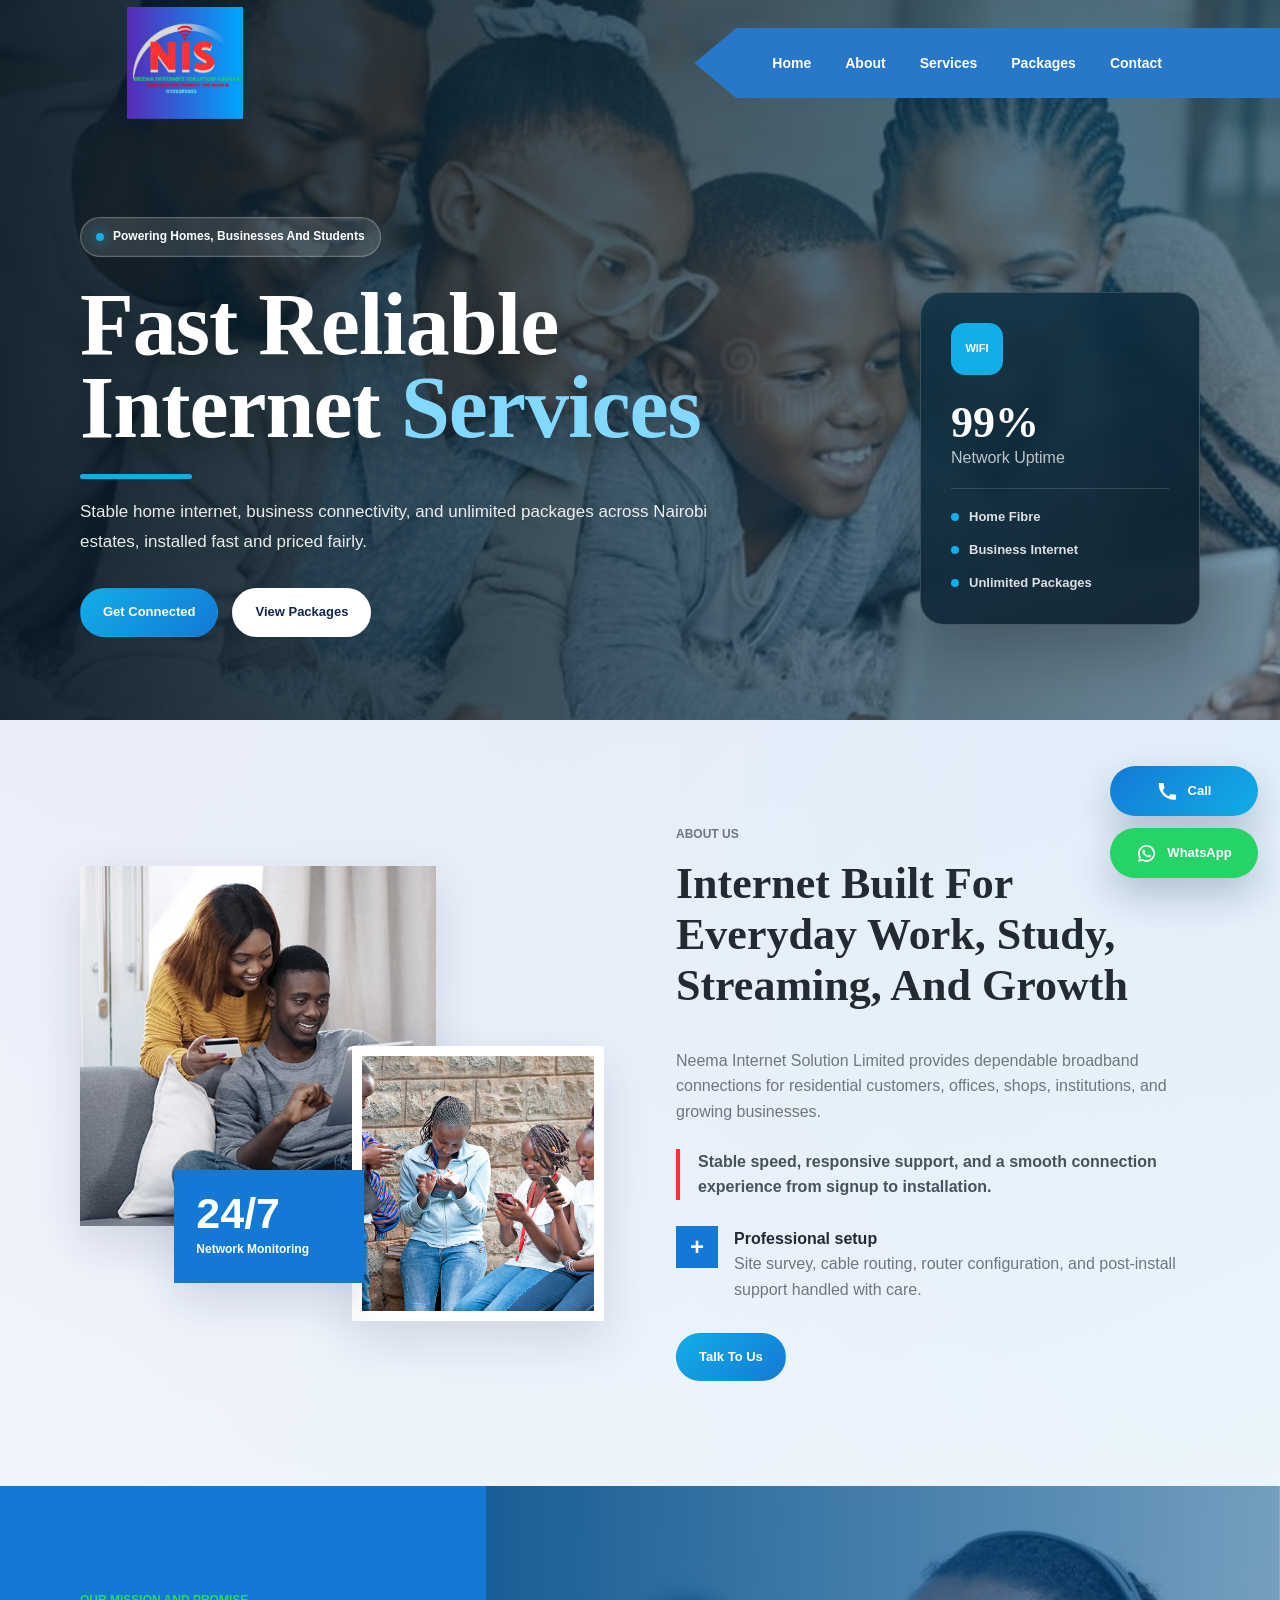
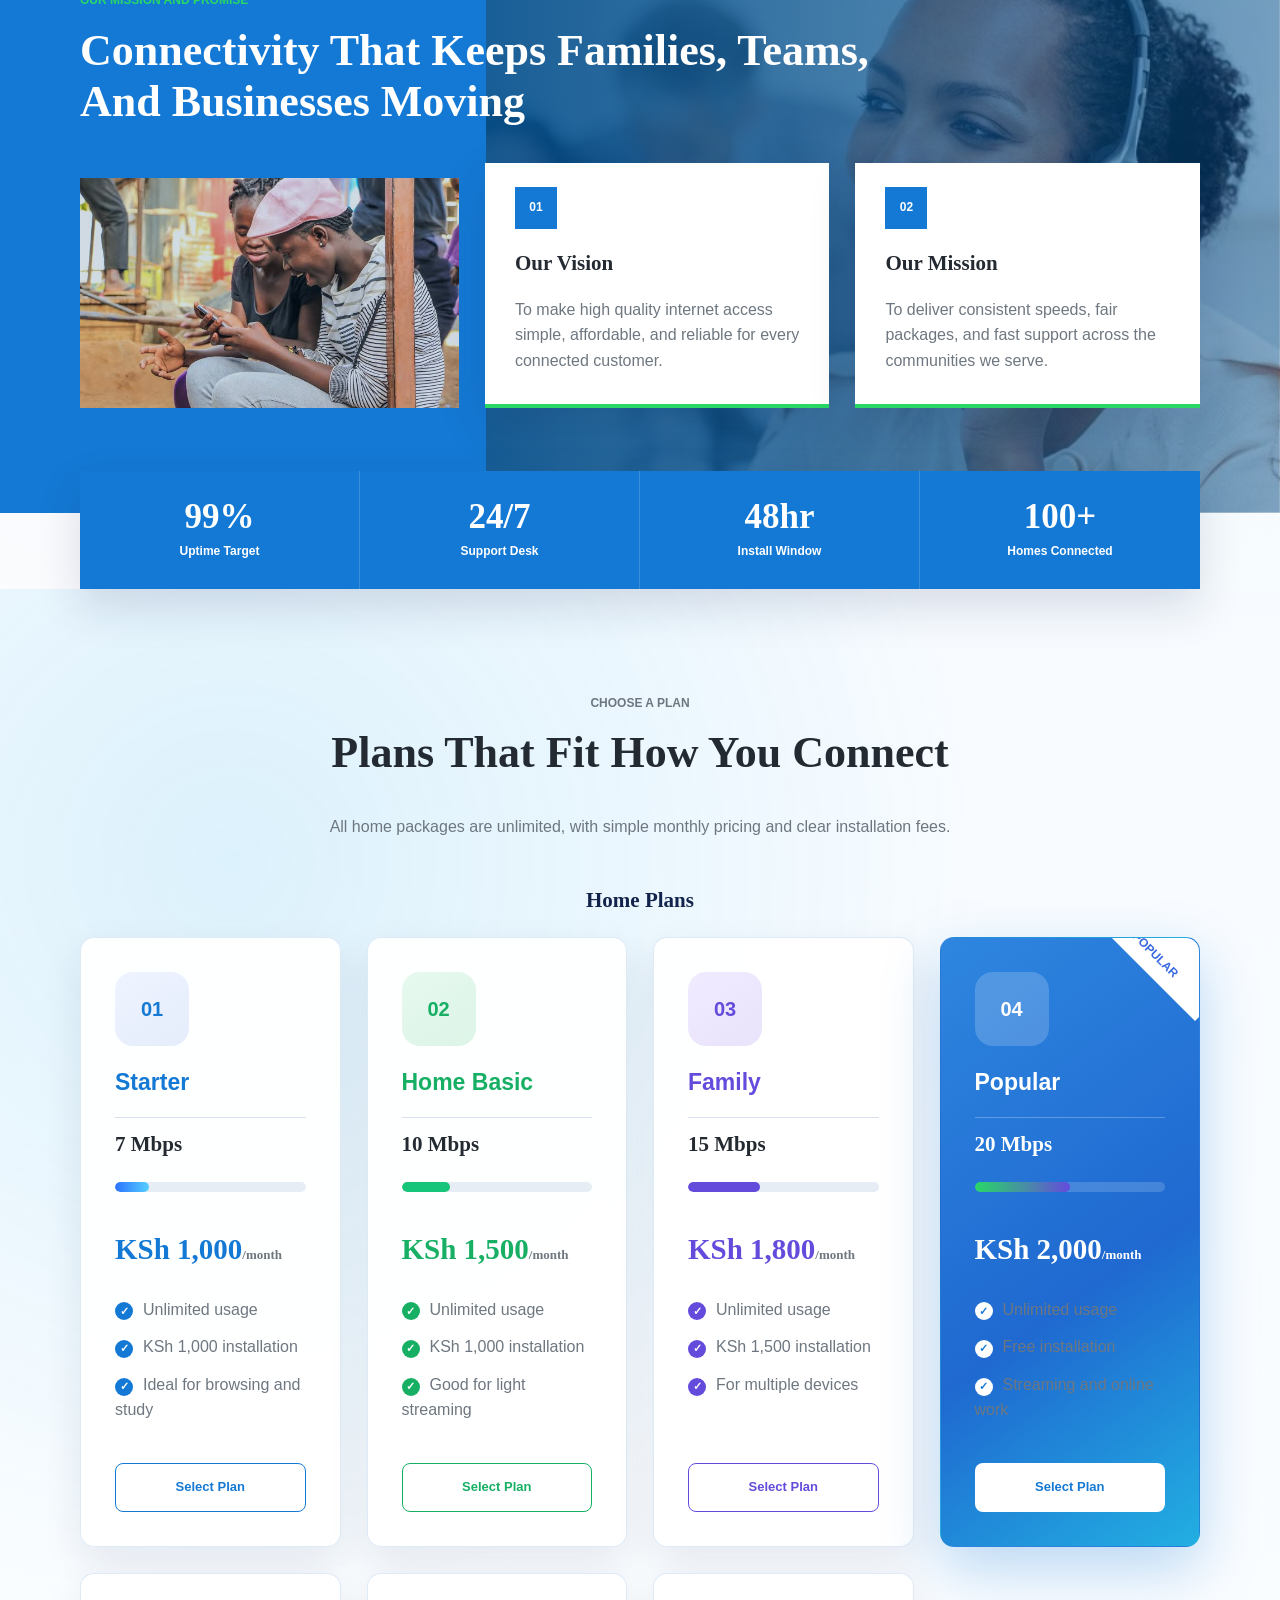
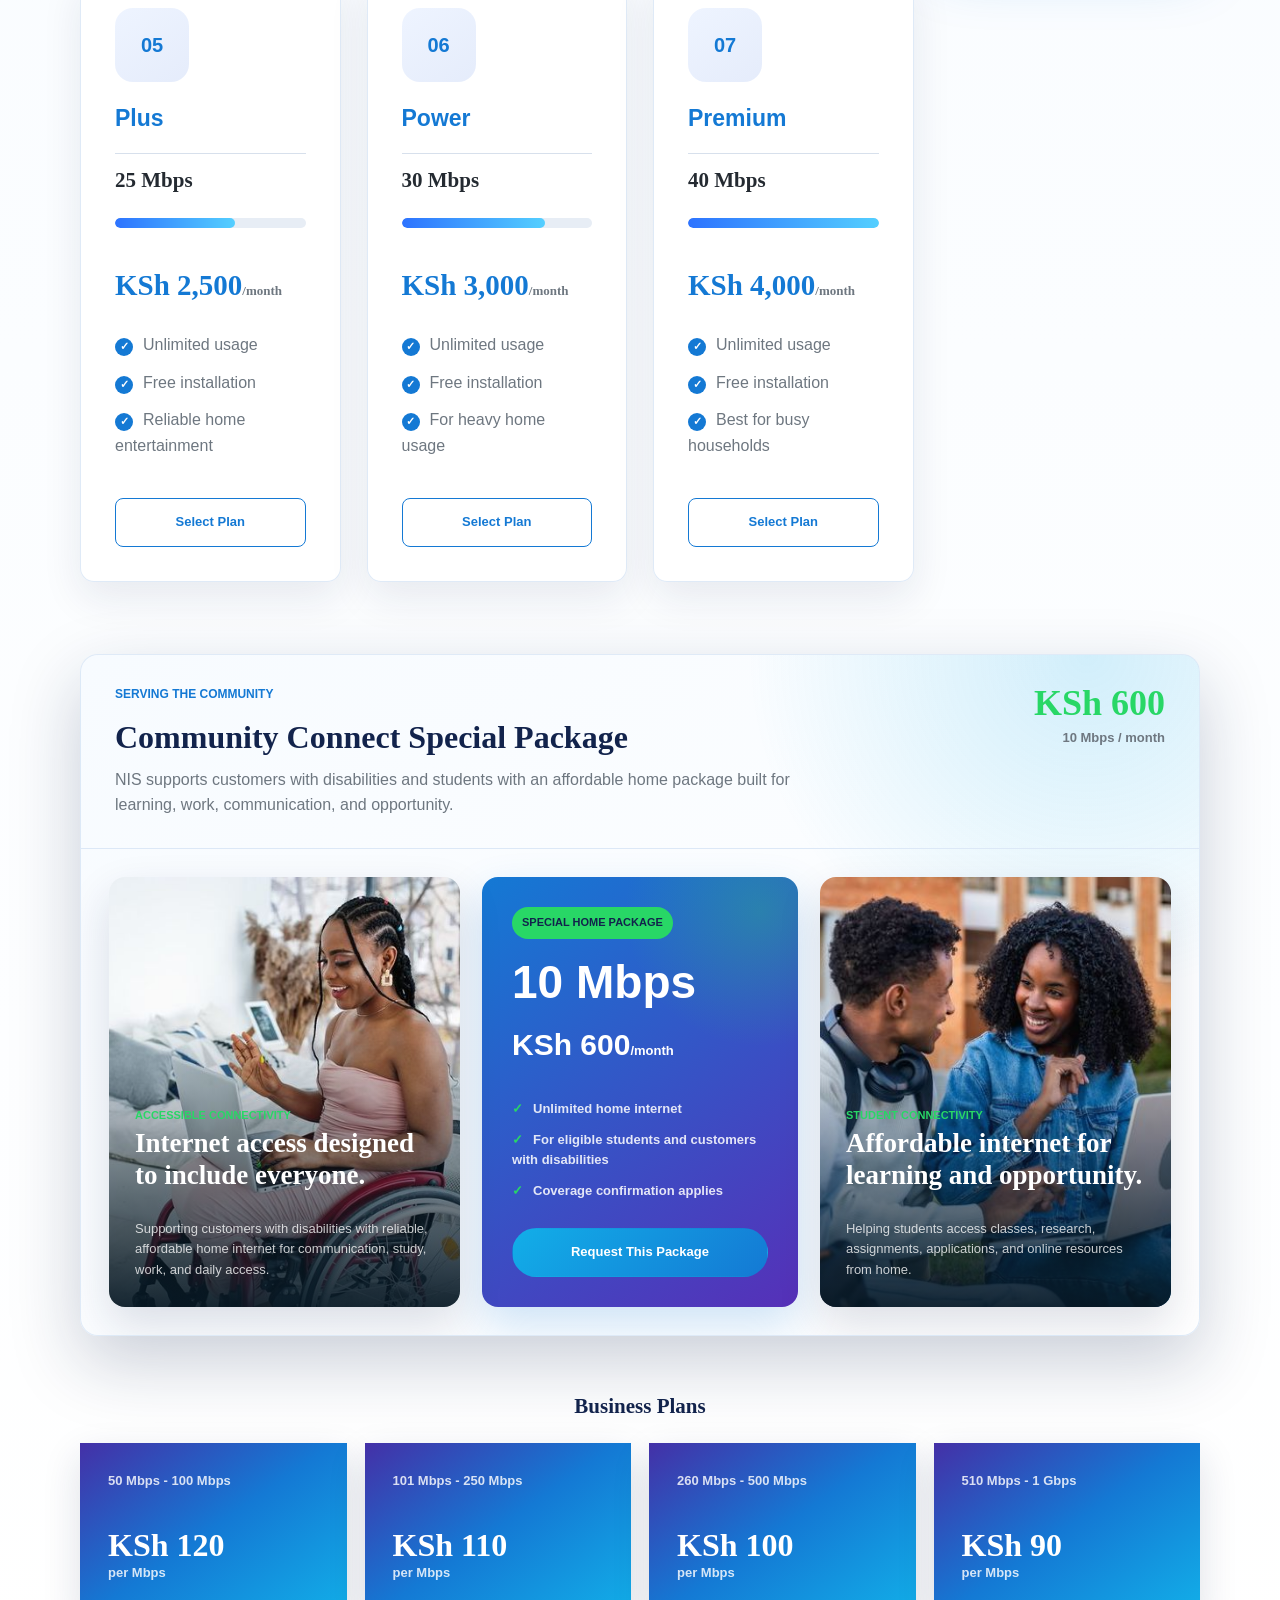
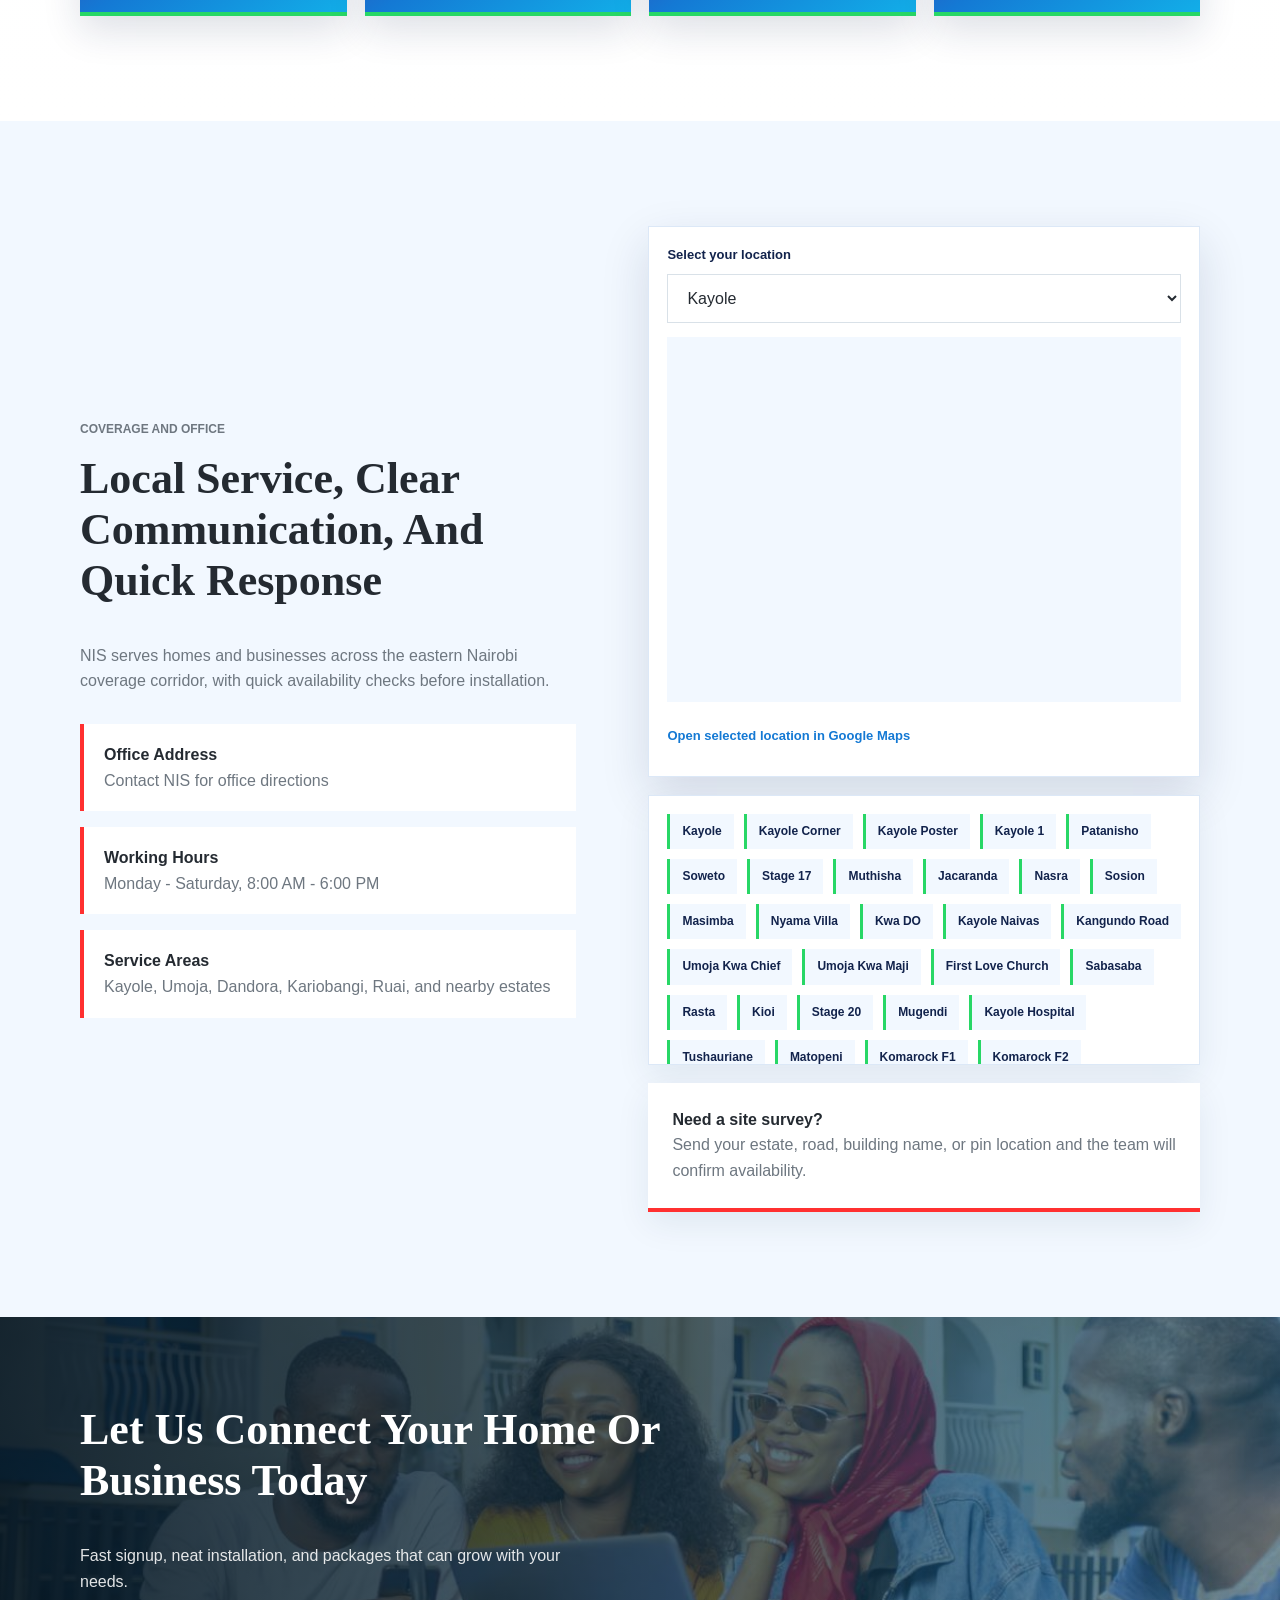
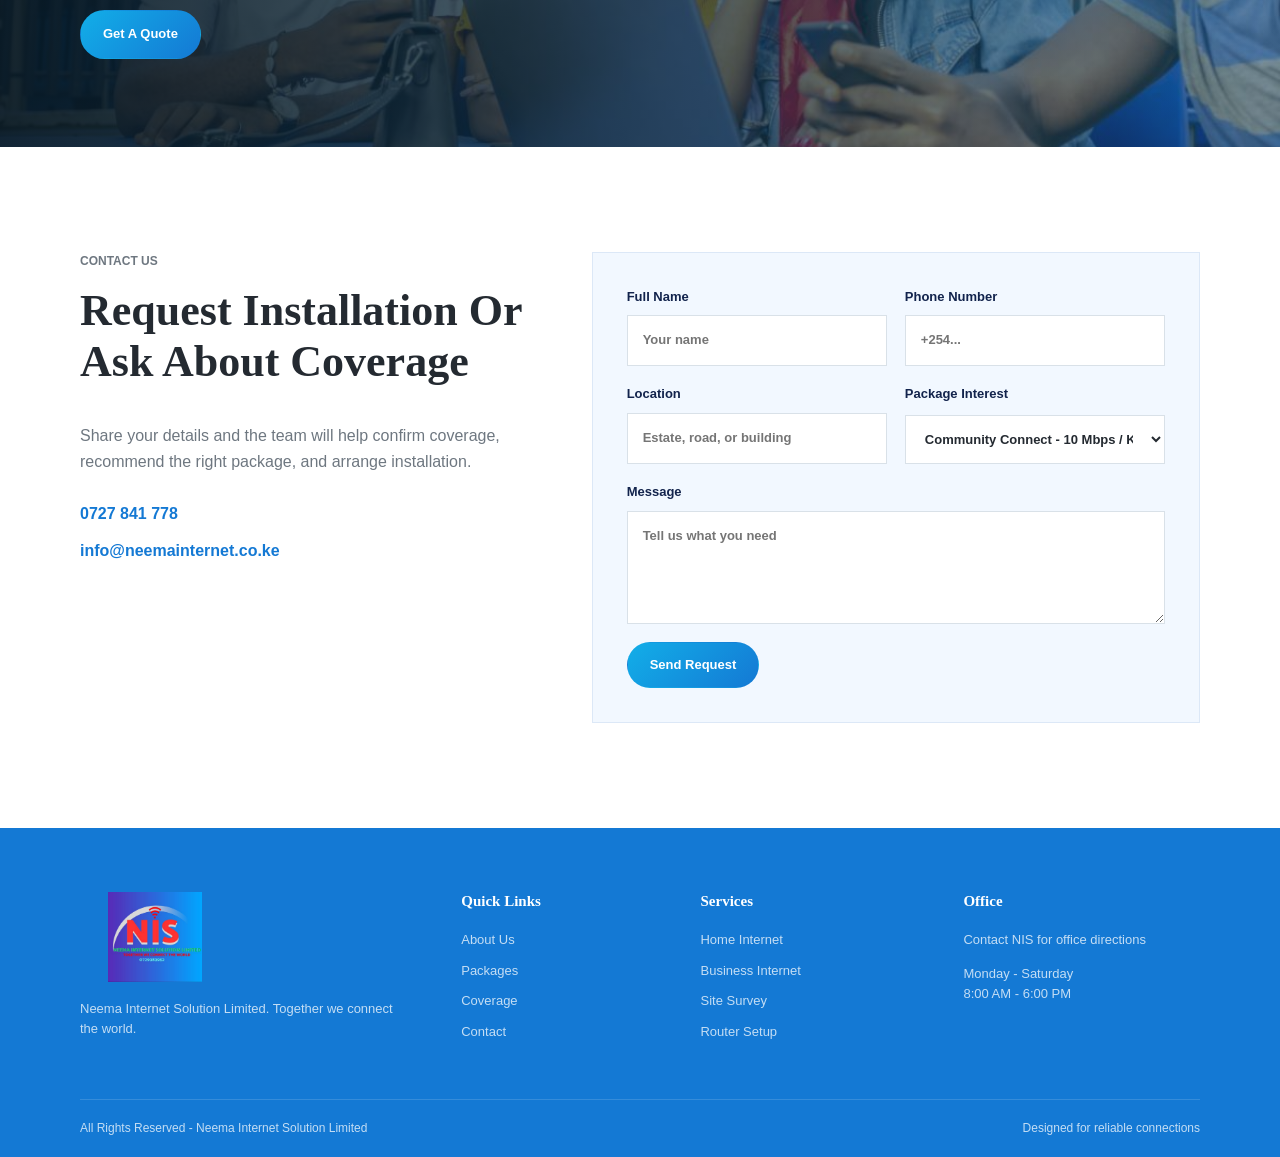
==== commit 904a3264: "Add floating call and WhatsApp buttons" ====
--- a/index.html
+++ b/index.html
@@ -514,6 +514,21 @@
     </div>
   </footer>
 
+  <div class="floating-contact" aria-label="Quick contact actions">
+    <a class="floating-contact__button floating-contact__button--phone" href="tel:+254727841778" aria-label="Call NIS on 0727 841 778">
+      <svg viewBox="0 0 24 24" aria-hidden="true">
+        <path d="M6.6 10.8c1.4 2.8 3.8 5.2 6.6 6.6l2.2-2.2c.3-.3.8-.4 1.2-.3 1.3.4 2.6.6 4 .6.7 0 1.2.5 1.2 1.2v3.5c0 .7-.5 1.2-1.2 1.2C10.3 22 2 13.7 2 3.4 2 2.7 2.5 2.2 3.2 2.2h3.5c.7 0 1.2.5 1.2 1.2 0 1.4.2 2.7.6 4 .1.4 0 .9-.3 1.2l-1.6 2.2z"/>
+      </svg>
+      <span>Call</span>
+    </a>
+    <a class="floating-contact__button floating-contact__button--whatsapp" href="https://wa.me/254729383952" target="_blank" rel="noopener" aria-label="Chat with NIS on WhatsApp at 0729 383 952">
+      <svg viewBox="0 0 24 24" aria-hidden="true">
+        <path d="M12 2.2A9.7 9.7 0 0 0 3.6 16.8L2.4 21.6l4.9-1.2A9.7 9.7 0 1 0 12 2.2zm0 17.5c-1.5 0-2.9-.4-4.1-1.2l-.3-.2-2.9.7.8-2.8-.2-.3A7.8 7.8 0 1 1 12 19.7zm4.4-5.8c-.2-.1-1.4-.7-1.6-.8-.2-.1-.4-.1-.6.1-.2.2-.6.8-.8 1-.1.2-.3.2-.5.1-.2-.1-1-.4-1.9-1.2-.7-.6-1.2-1.4-1.3-1.6-.1-.2 0-.4.1-.5l.4-.4c.1-.1.2-.2.3-.4.1-.2 0-.3 0-.4 0-.1-.6-1.4-.8-1.9-.2-.5-.4-.4-.6-.4h-.5c-.2 0-.4.1-.6.3-.2.2-.8.8-.8 2s.8 2.3 1 2.5c.1.2 1.7 2.6 4.1 3.6.6.2 1 .4 1.4.5.6.2 1.1.1 1.5.1.5-.1 1.4-.6 1.6-1.1.2-.5.2-1 .1-1.1-.1 0-.2-.1-.5-.2z"/>
+      </svg>
+      <span>WhatsApp</span>
+    </a>
+  </div>
+
   <script src="script.js"></script>
 </body>
 </html>
--- a/styles.css
+++ b/styles.css
@@ -1338,6 +1338,50 @@
   font-size: 12px;
 }
 
+.floating-contact {
+  position: fixed;
+  right: 22px;
+  bottom: 22px;
+  z-index: 50;
+  display: grid;
+  gap: 12px;
+}
+
+.floating-contact__button {
+  min-width: 148px;
+  min-height: 50px;
+  display: inline-flex;
+  align-items: center;
+  gap: 10px;
+  justify-content: center;
+  padding: 12px 16px;
+  color: var(--white);
+  border-radius: 999px;
+  box-shadow: 0 16px 38px rgba(18, 35, 76, 0.24);
+  font-size: 13px;
+  font-weight: 900;
+  transition: transform 180ms ease, box-shadow 180ms ease;
+}
+
+.floating-contact__button:hover {
+  transform: translateY(-3px);
+  box-shadow: 0 20px 46px rgba(18, 35, 76, 0.3);
+}
+
+.floating-contact__button svg {
+  width: 21px;
+  height: 21px;
+  fill: currentColor;
+}
+
+.floating-contact__button--phone {
+  background: linear-gradient(135deg, var(--blue), var(--cyan));
+}
+
+.floating-contact__button--whatsapp {
+  background: #25d366;
+}
+
 .reveal {
   opacity: 0;
   transform: translateY(28px);
@@ -1695,4 +1739,23 @@
     flex-direction: column;
     gap: 8px;
   }
-}
+
+  .floating-contact {
+    right: 12px;
+    bottom: 12px;
+    grid-template-columns: 1fr 1fr;
+    gap: 8px;
+  }
+
+  .floating-contact__button {
+    min-width: 0;
+    min-height: 46px;
+    padding: 11px 13px;
+    font-size: 12px;
+  }
+
+  .floating-contact__button svg {
+    width: 19px;
+    height: 19px;
+  }
+}
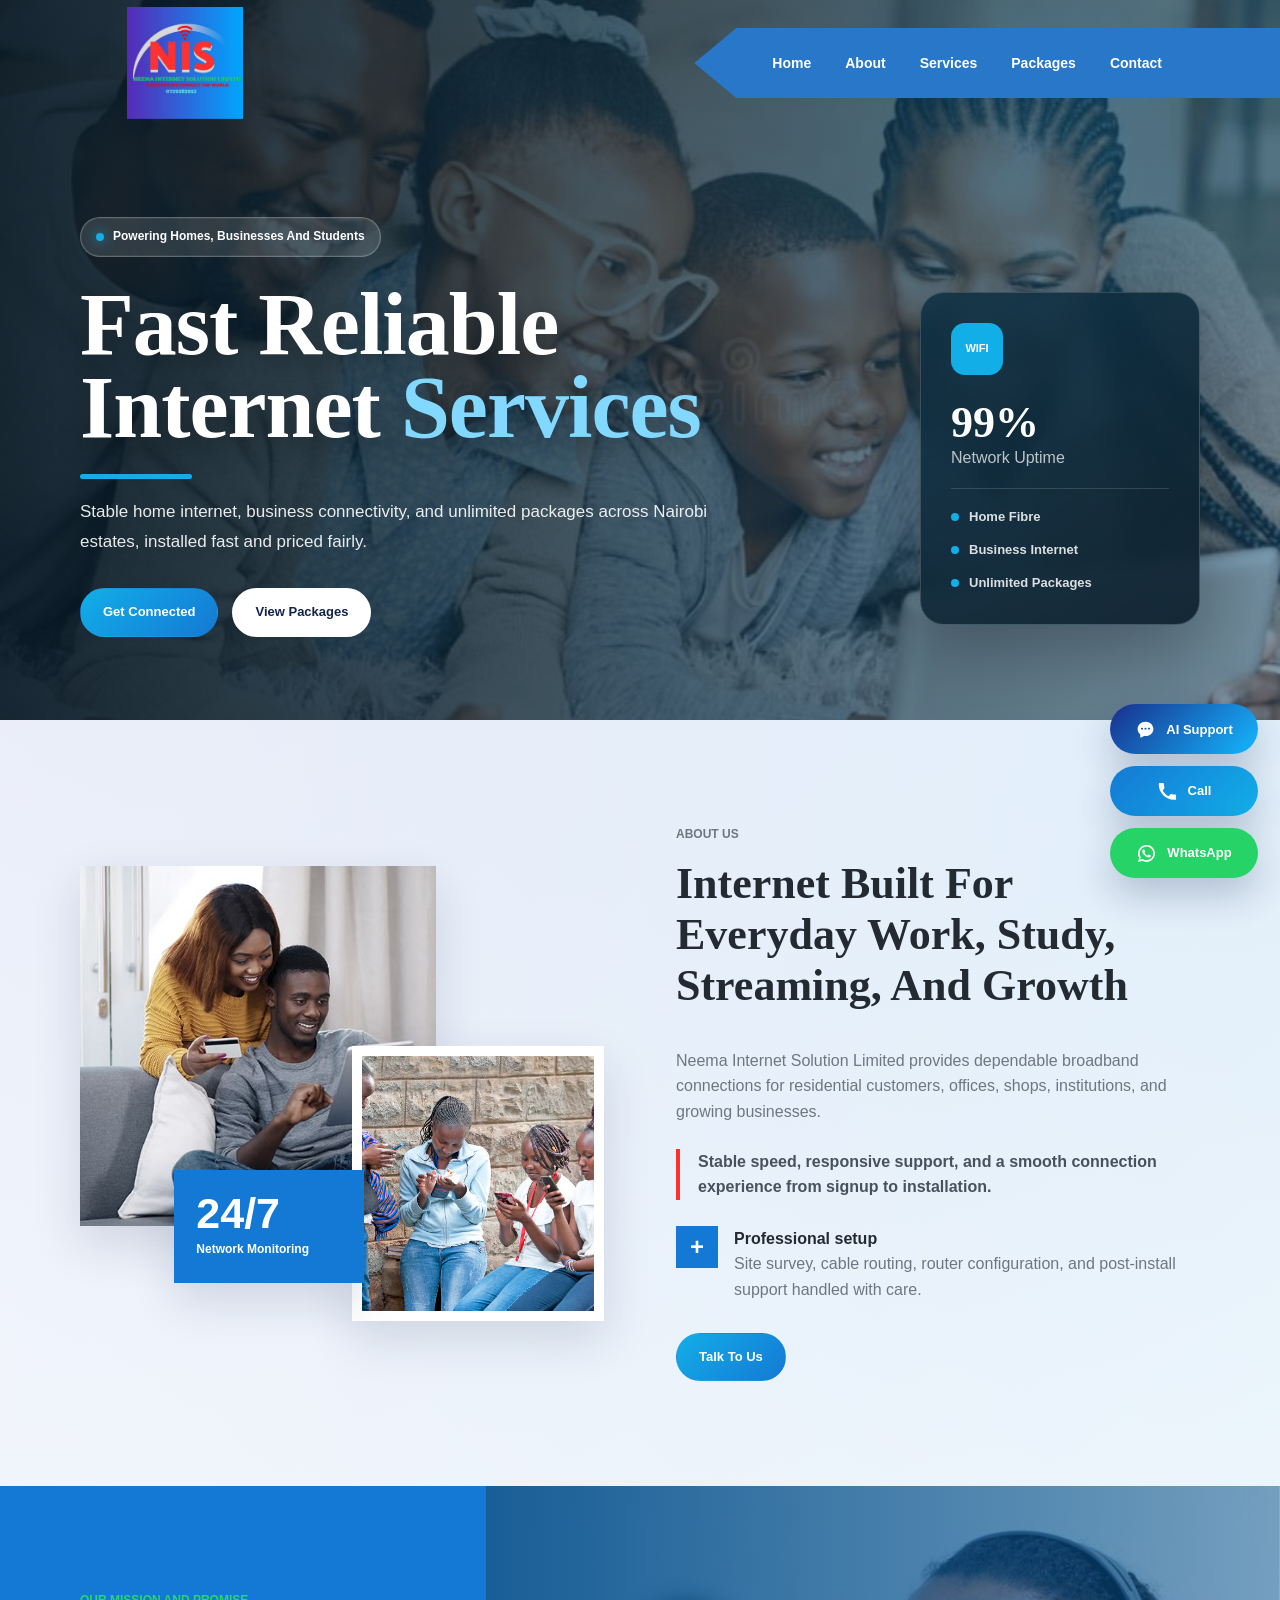
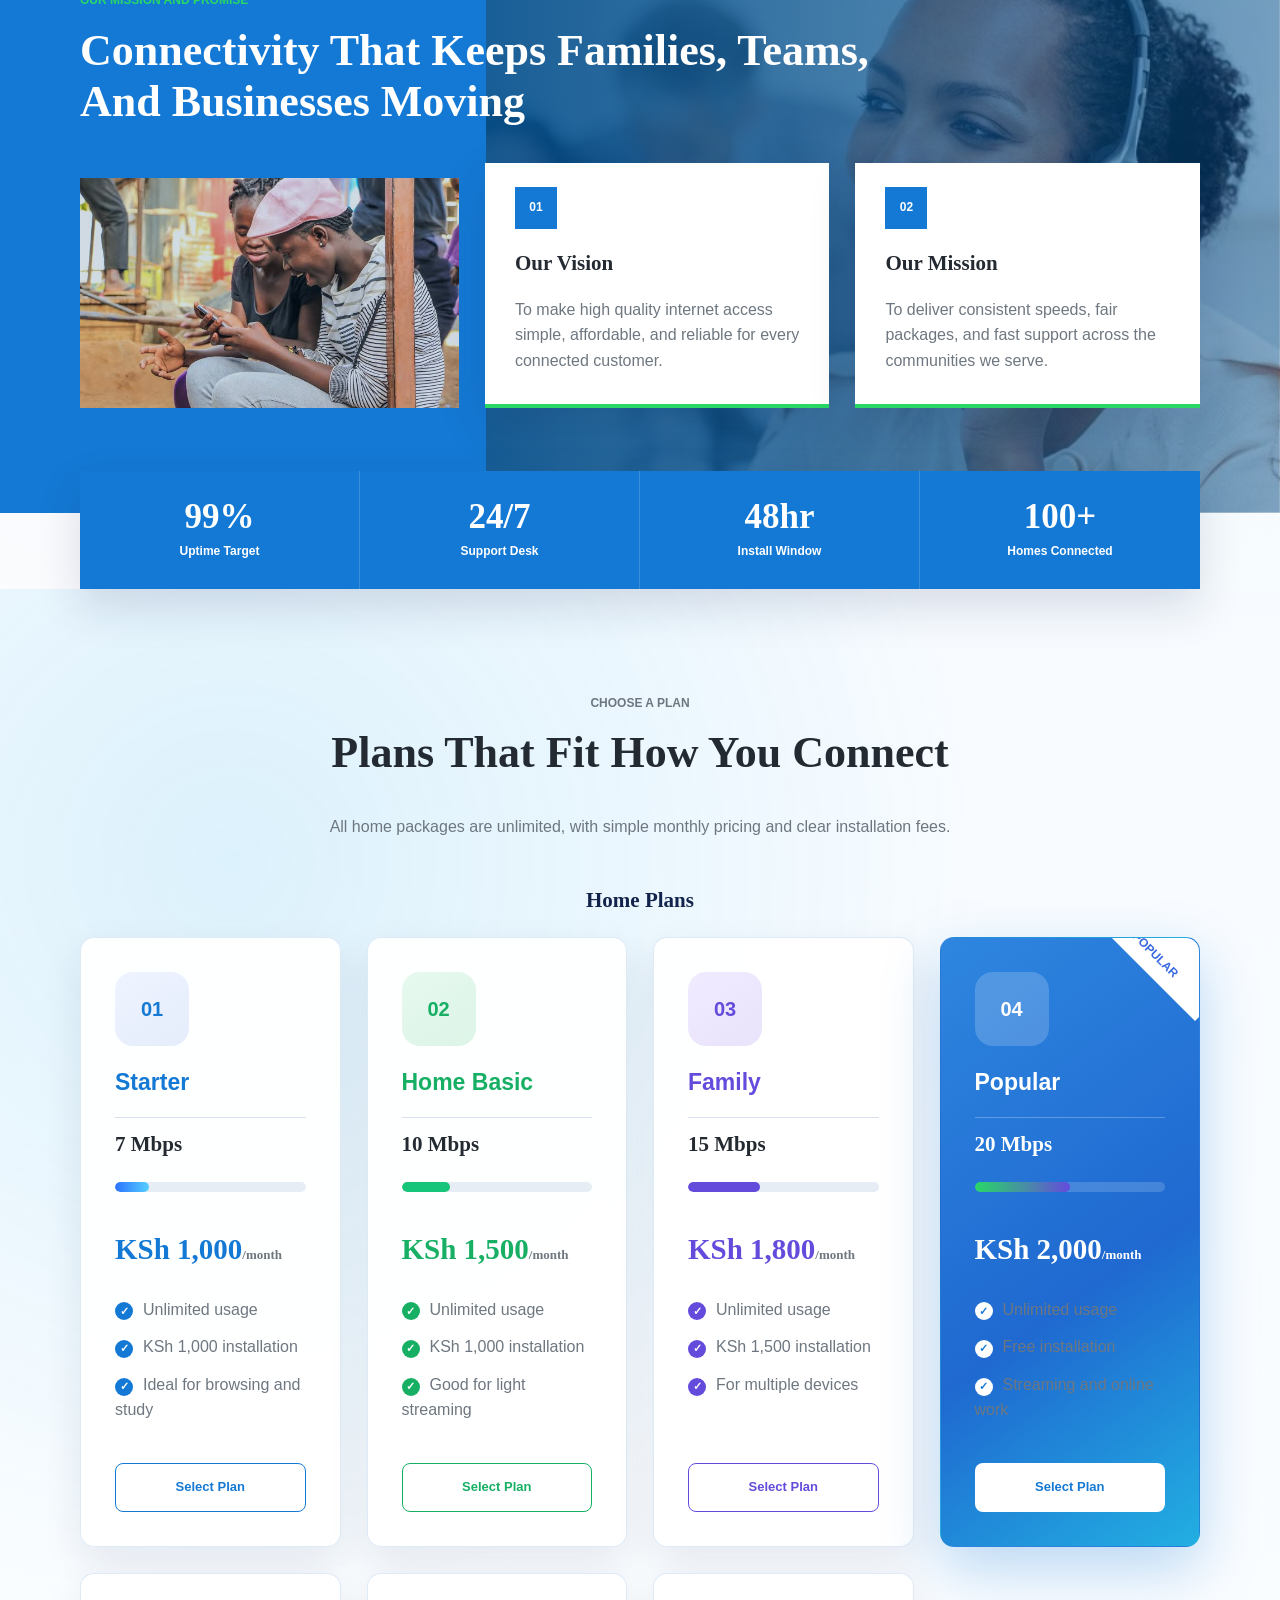
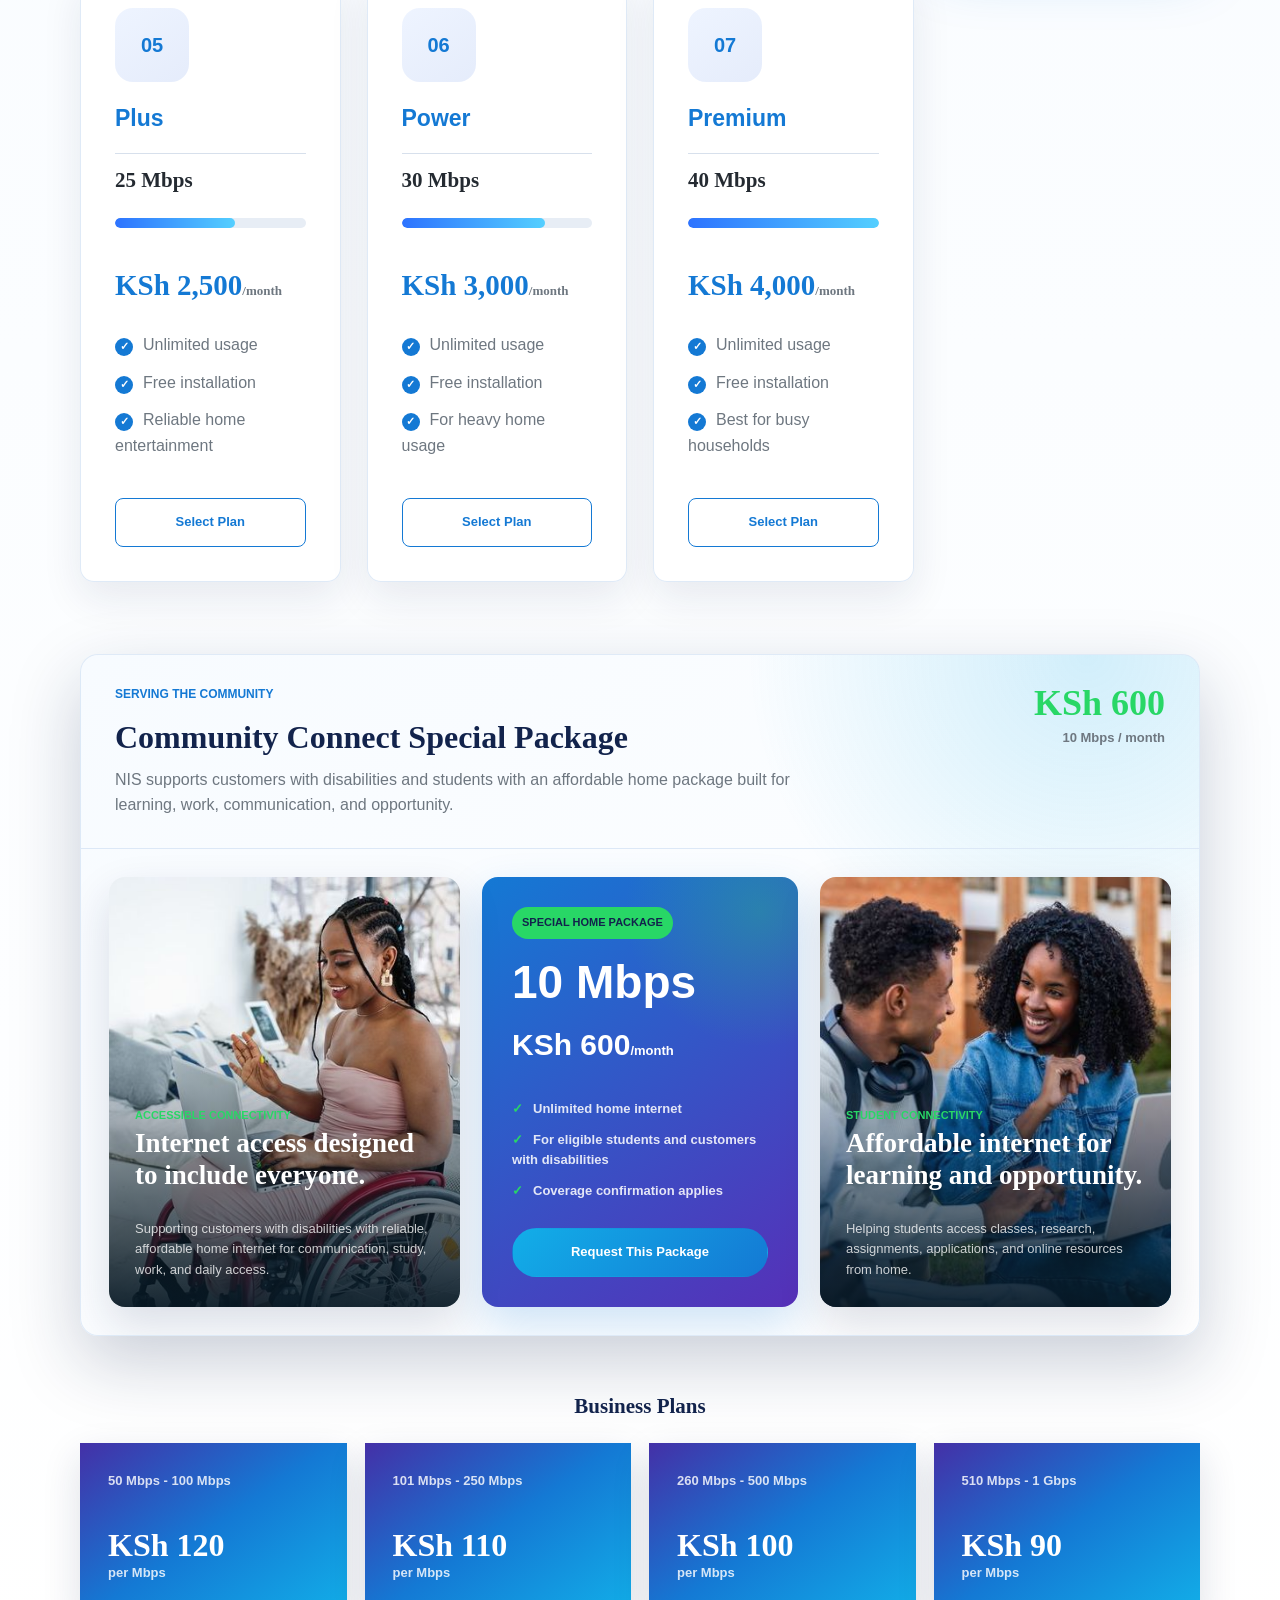
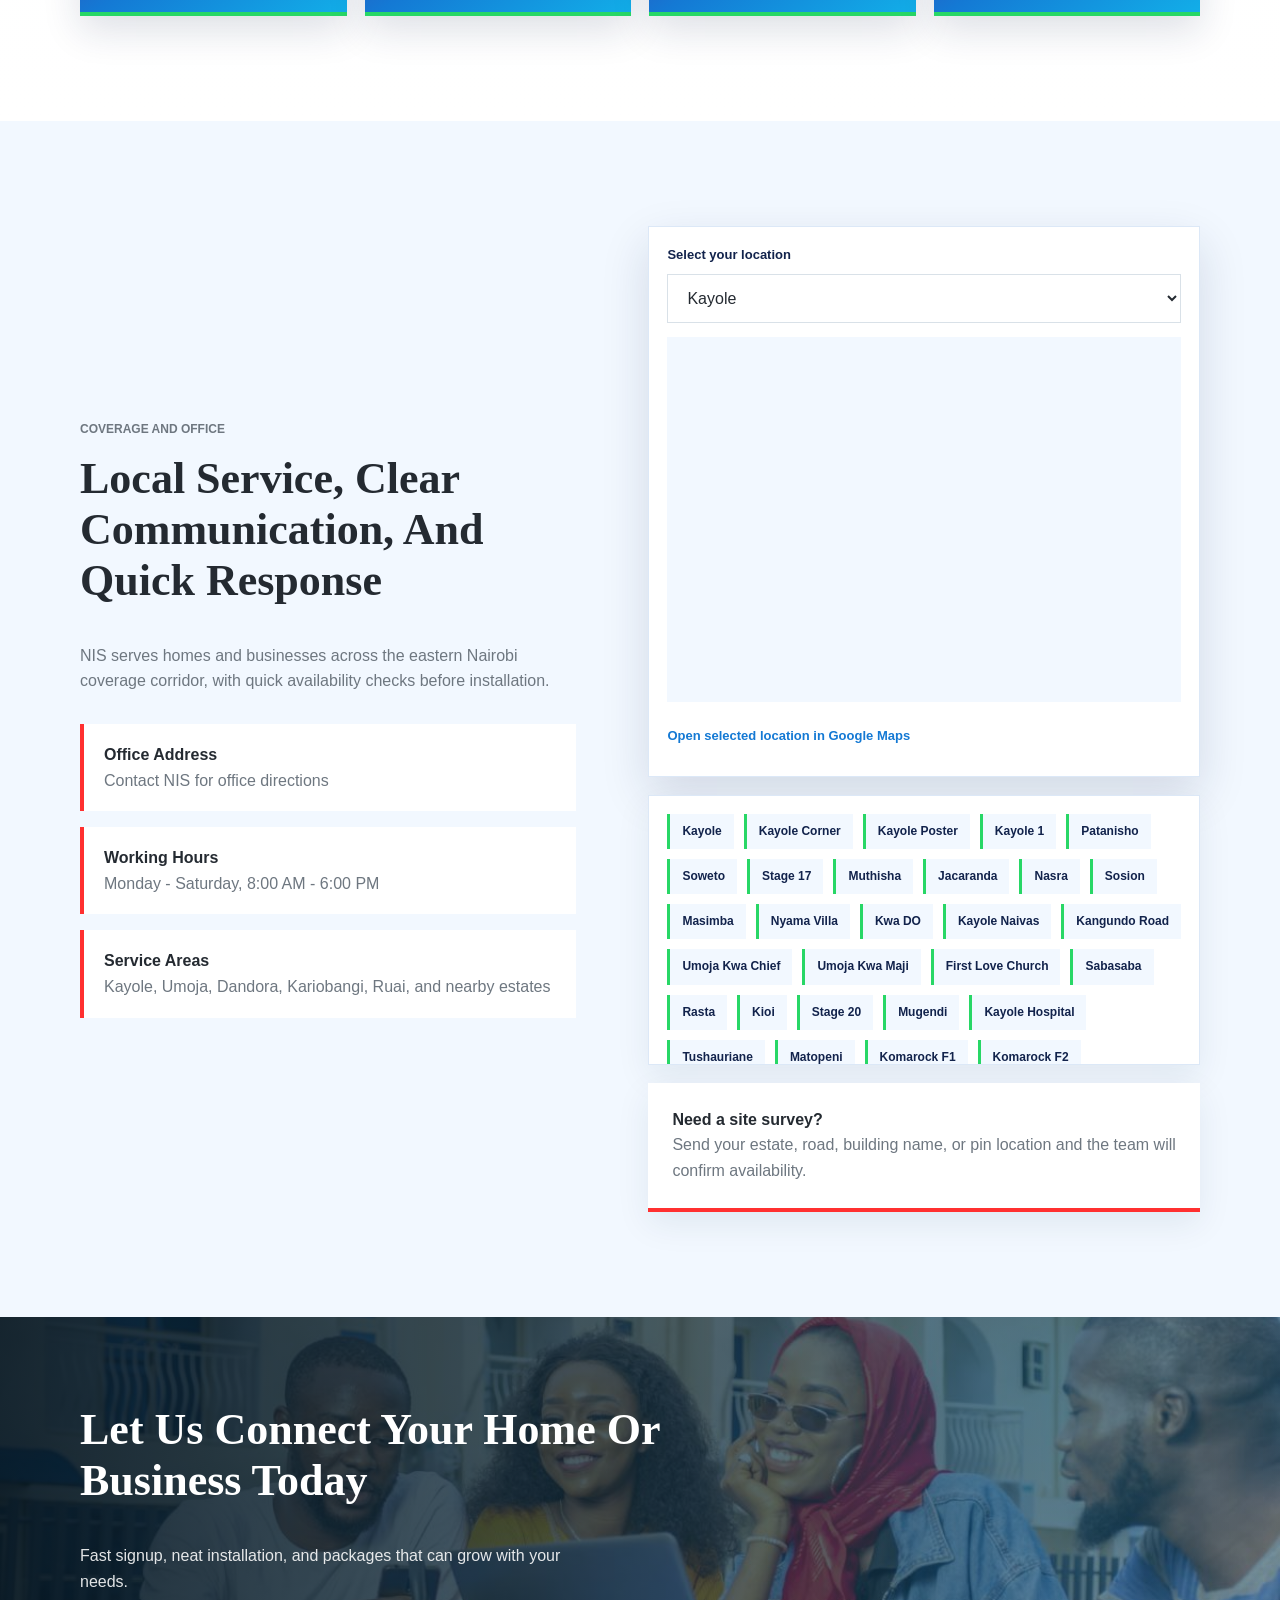
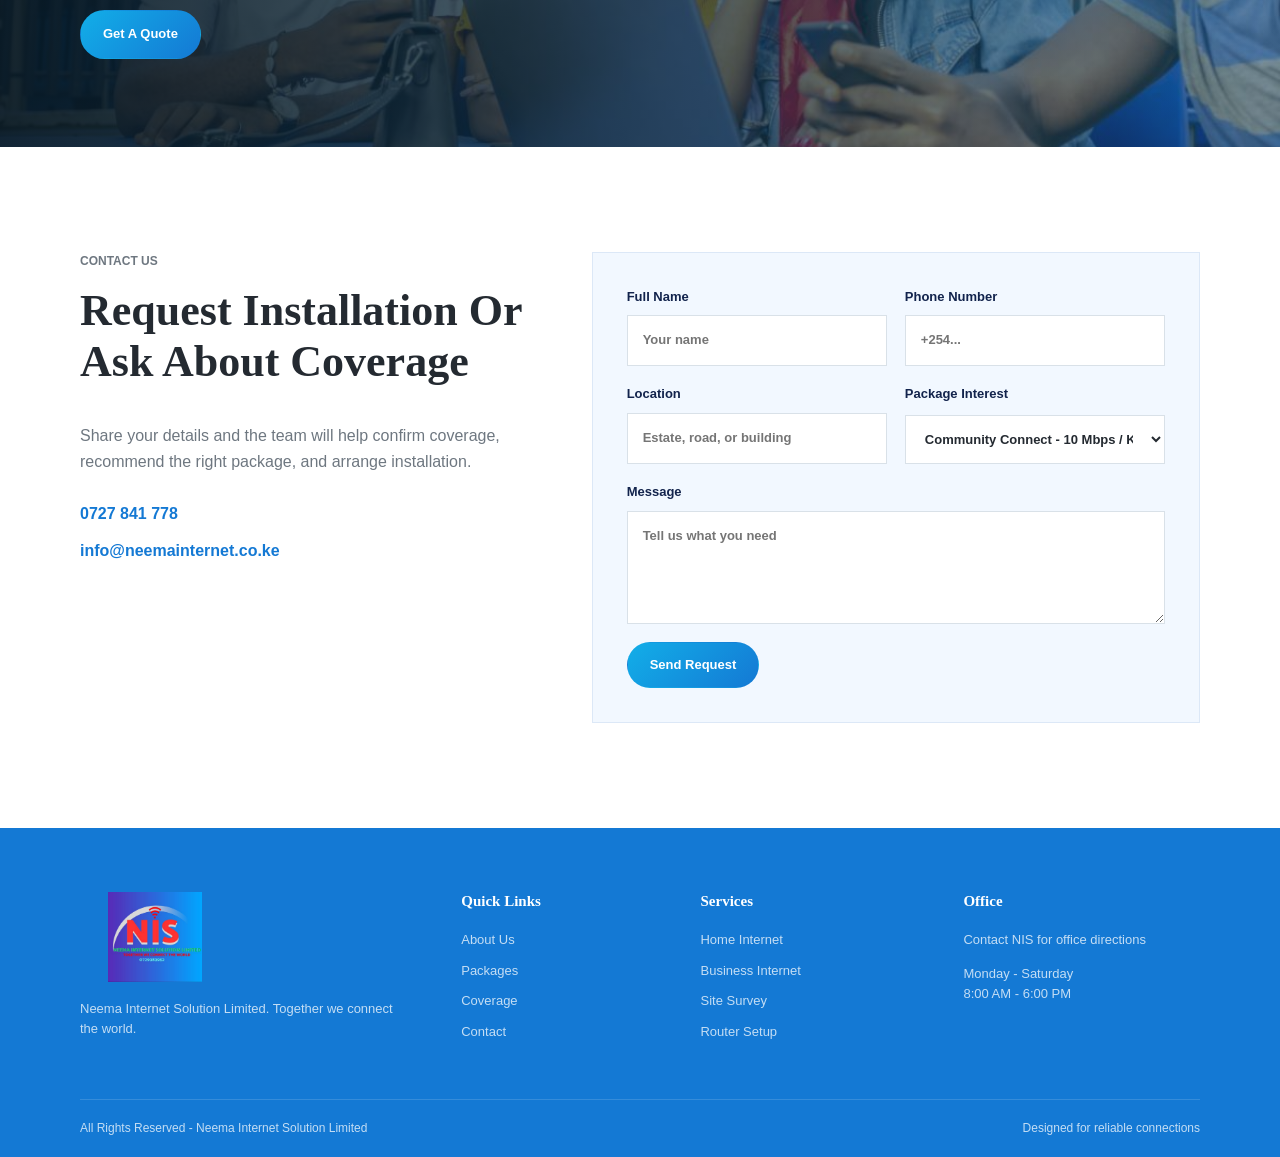
==== commit 9cada9c8: "Add Nexa AI support chat bubble" ====
--- a/index.html
+++ b/index.html
@@ -515,6 +515,12 @@
   </footer>
 
   <div class="floating-contact" aria-label="Quick contact actions">
+    <button class="floating-contact__button floating-contact__button--support" type="button" data-site-chat-open aria-label="Open live AI support chat">
+      <svg viewBox="0 0 24 24" aria-hidden="true">
+        <path d="M12 3C6.9 3 3 6.6 3 11.3c0 2.5 1.1 4.7 3 6.2v3.1c0 .5.6.8 1 .5l3.4-1.8c.5.1 1.1.2 1.6.2 5.1 0 9-3.6 9-8.2S17.1 3 12 3zm-4 9.1c-.7 0-1.2-.5-1.2-1.1S7.3 9.9 8 9.9s1.2.5 1.2 1.1S8.7 12.1 8 12.1zm4 0c-.7 0-1.2-.5-1.2-1.1S11.3 9.9 12 9.9s1.2.5 1.2 1.1-.5 1.1-1.2 1.1zm4 0c-.7 0-1.2-.5-1.2-1.1s.5-1.1 1.2-1.1 1.2.5 1.2 1.1-.5 1.1-1.2 1.1z"/>
+      </svg>
+      <span>AI Support</span>
+    </button>
     <a class="floating-contact__button floating-contact__button--phone" href="tel:+254727841778" aria-label="Call NIS on 0727 841 778">
       <svg viewBox="0 0 24 24" aria-hidden="true">
         <path d="M6.6 10.8c1.4 2.8 3.8 5.2 6.6 6.6l2.2-2.2c.3-.3.8-.4 1.2-.3 1.3.4 2.6.6 4 .6.7 0 1.2.5 1.2 1.2v3.5c0 .7-.5 1.2-1.2 1.2C10.3 22 2 13.7 2 3.4 2 2.7 2.5 2.2 3.2 2.2h3.5c.7 0 1.2.5 1.2 1.2 0 1.4.2 2.7.6 4 .1.4 0 .9-.3 1.2l-1.6 2.2z"/>
@@ -529,6 +535,26 @@
     </a>
   </div>
 
+  <section class="site-chat" data-site-chat aria-label="Neema live AI support" hidden>
+    <div class="site-chat__header">
+      <div>
+        <span class="site-chat__eyebrow">Live support</span>
+        <h2>Neema AI Support</h2>
+      </div>
+      <button class="site-chat__close" type="button" data-site-chat-close aria-label="Close support chat">x</button>
+    </div>
+    <div class="site-chat__messages" data-site-chat-messages>
+      <div class="site-chat__message site-chat__message--agent">
+        Hi, I am Neema AI Support. How can I help you today?
+      </div>
+    </div>
+    <form class="site-chat__form" data-site-chat-form>
+      <input data-site-chat-input type="text" name="message" autocomplete="off" placeholder="Type your question..." aria-label="Type your support message">
+      <button type="submit">Send</button>
+    </form>
+    <p class="site-chat__note">For account help, share your registered phone number.</p>
+  </section>
+
   <script src="script.js"></script>
 </body>
 </html>
--- a/styles.css
+++ b/styles.css
@@ -1382,6 +1382,161 @@
   background: #25d366;
 }
 
+.floating-contact__button--support {
+  border: 0;
+  background: linear-gradient(135deg, #182f8d, #15b8ff);
+  cursor: pointer;
+}
+
+.site-chat {
+  position: fixed;
+  right: 22px;
+  bottom: 208px;
+  z-index: 60;
+  width: min(380px, calc(100vw - 28px));
+  overflow: hidden;
+  border: 1px solid rgba(21, 184, 255, 0.22);
+  border-radius: 26px;
+  background: #ffffff;
+  box-shadow: 0 28px 70px rgba(18, 35, 76, 0.28);
+}
+
+.site-chat[hidden] {
+  display: none;
+}
+
+.site-chat__header {
+  display: flex;
+  align-items: center;
+  justify-content: space-between;
+  gap: 18px;
+  padding: 18px 18px 16px;
+  color: var(--white);
+  background:
+    radial-gradient(circle at 90% 0%, rgba(255, 255, 255, 0.26), transparent 34%),
+    linear-gradient(135deg, #06154a, #193da7 52%, #0fb8ee);
+}
+
+.site-chat__eyebrow {
+  display: block;
+  margin-bottom: 4px;
+  color: rgba(255, 255, 255, 0.76);
+  font-size: 10px;
+  font-weight: 900;
+  letter-spacing: 0.14em;
+  text-transform: uppercase;
+}
+
+.site-chat__header h2 {
+  margin: 0;
+  color: var(--white);
+  font-size: 18px;
+  line-height: 1.1;
+}
+
+.site-chat__close {
+  width: 34px;
+  height: 34px;
+  border: 0;
+  border-radius: 999px;
+  color: var(--white);
+  background: rgba(255, 255, 255, 0.14);
+  cursor: pointer;
+  font-size: 22px;
+  line-height: 1;
+}
+
+.site-chat__messages {
+  display: grid;
+  gap: 10px;
+  max-height: 340px;
+  min-height: 220px;
+  overflow-y: auto;
+  padding: 16px;
+  background: linear-gradient(180deg, #f6fbff, #ffffff);
+}
+
+.site-chat__message {
+  max-width: 86%;
+  padding: 11px 13px;
+  border-radius: 17px;
+  color: #173052;
+  background: #eaf5ff;
+  font-size: 13px;
+  font-weight: 700;
+  line-height: 1.45;
+  white-space: pre-wrap;
+}
+
+.site-chat__message--user {
+  justify-self: end;
+  color: var(--white);
+  background: linear-gradient(135deg, #182f8d, #127ce7);
+  border-bottom-right-radius: 6px;
+}
+
+.site-chat__message--agent {
+  justify-self: start;
+  border-bottom-left-radius: 6px;
+}
+
+.site-chat__message--error {
+  color: #8a1f11;
+  background: #fff0ed;
+}
+
+.site-chat__form {
+  display: grid;
+  grid-template-columns: minmax(0, 1fr) auto;
+  gap: 10px;
+  padding: 12px;
+  border-top: 1px solid rgba(18, 35, 76, 0.08);
+  background: var(--white);
+}
+
+.site-chat__form input {
+  min-width: 0;
+  height: 46px;
+  border: 1px solid rgba(18, 35, 76, 0.14);
+  border-radius: 999px;
+  padding: 0 15px;
+  color: #173052;
+  font: inherit;
+  font-size: 13px;
+  font-weight: 700;
+  outline: 0;
+}
+
+.site-chat__form input:focus {
+  border-color: #15b8ff;
+  box-shadow: 0 0 0 4px rgba(21, 184, 255, 0.16);
+}
+
+.site-chat__form button {
+  height: 46px;
+  border: 0;
+  border-radius: 999px;
+  padding: 0 16px;
+  color: var(--white);
+  background: linear-gradient(135deg, #182f8d, #15b8ff);
+  cursor: pointer;
+  font-size: 12px;
+  font-weight: 900;
+}
+
+.site-chat__form button:disabled {
+  cursor: wait;
+  opacity: 0.65;
+}
+
+.site-chat__note {
+  margin: 0;
+  padding: 0 16px 14px;
+  color: rgba(18, 35, 76, 0.58);
+  font-size: 11px;
+  font-weight: 700;
+}
+
 .reveal {
   opacity: 0;
   transform: translateY(28px);
@@ -1743,8 +1898,13 @@
   .floating-contact {
     right: 12px;
     bottom: 12px;
-    grid-template-columns: 1fr 1fr;
+    grid-template-columns: 1fr;
     gap: 8px;
+  }
+
+  .site-chat {
+    right: 12px;
+    bottom: 184px;
   }
 
   .floating-contact__button {
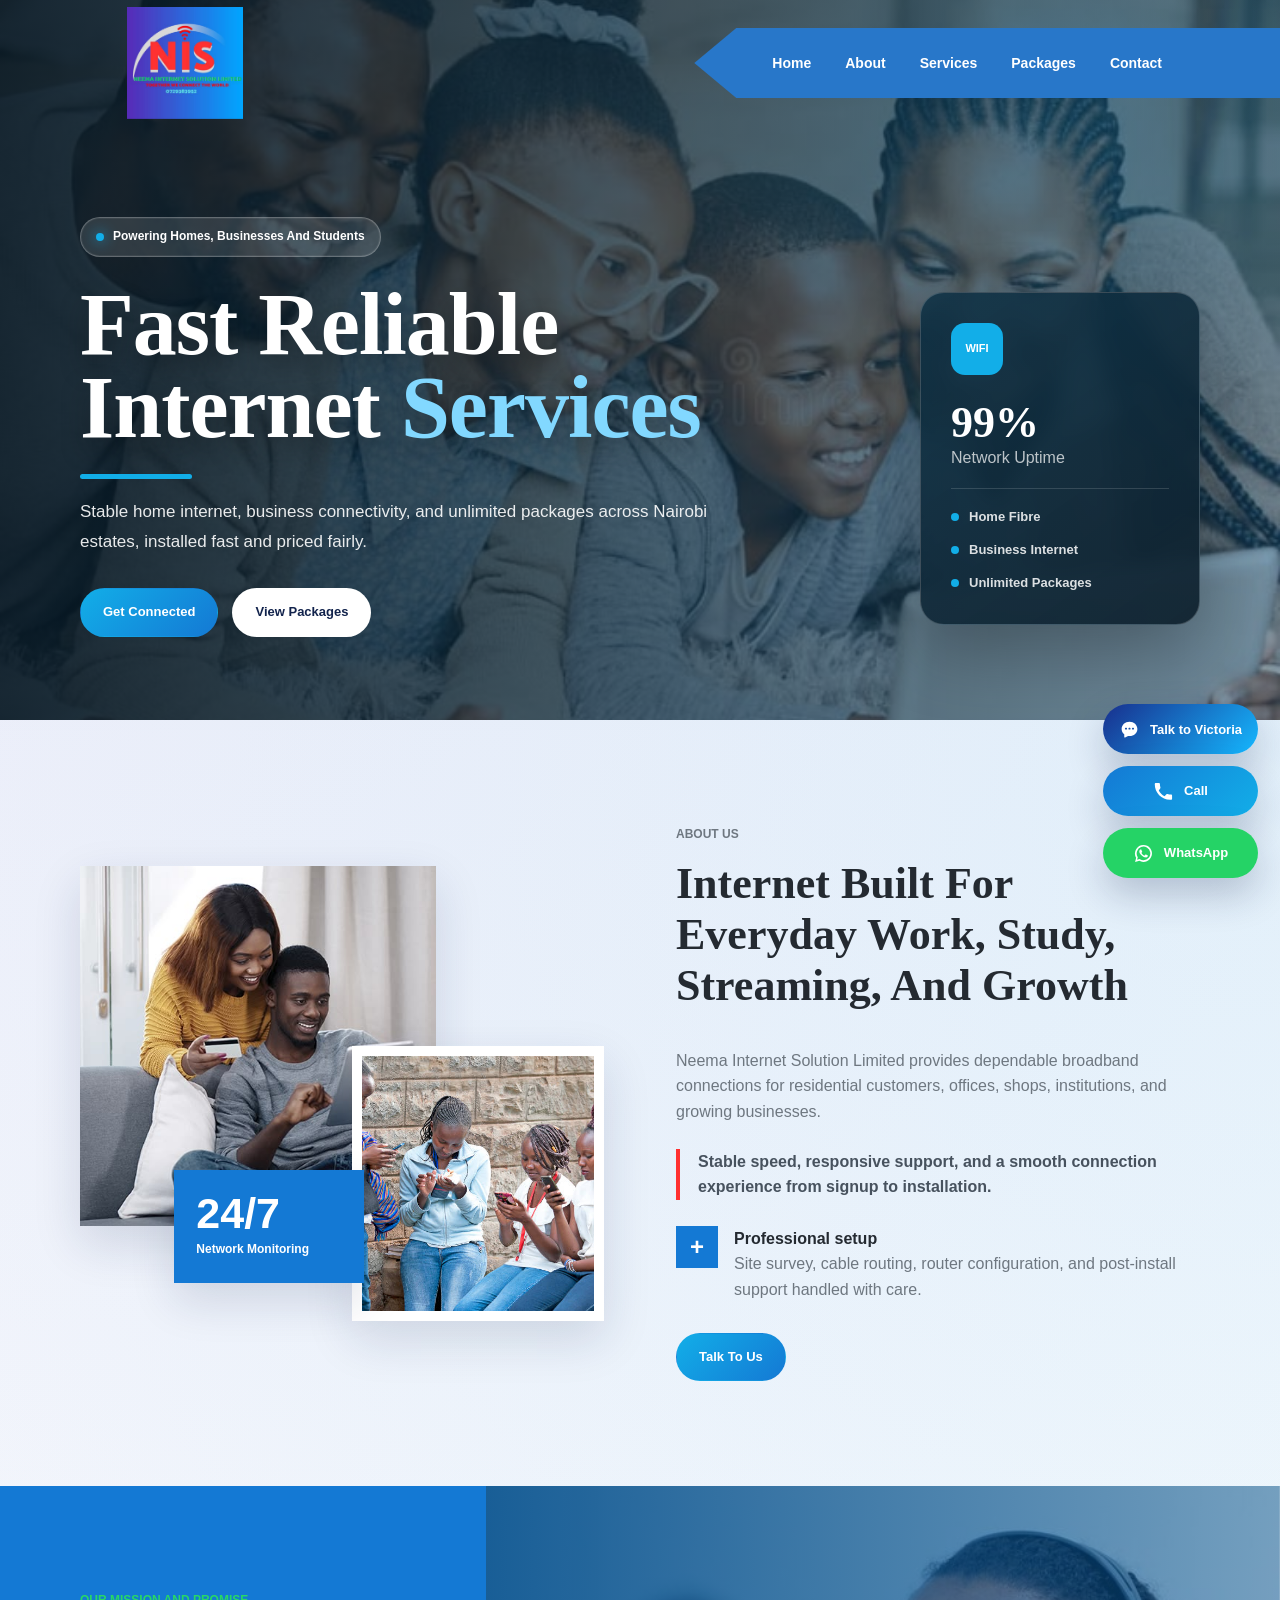
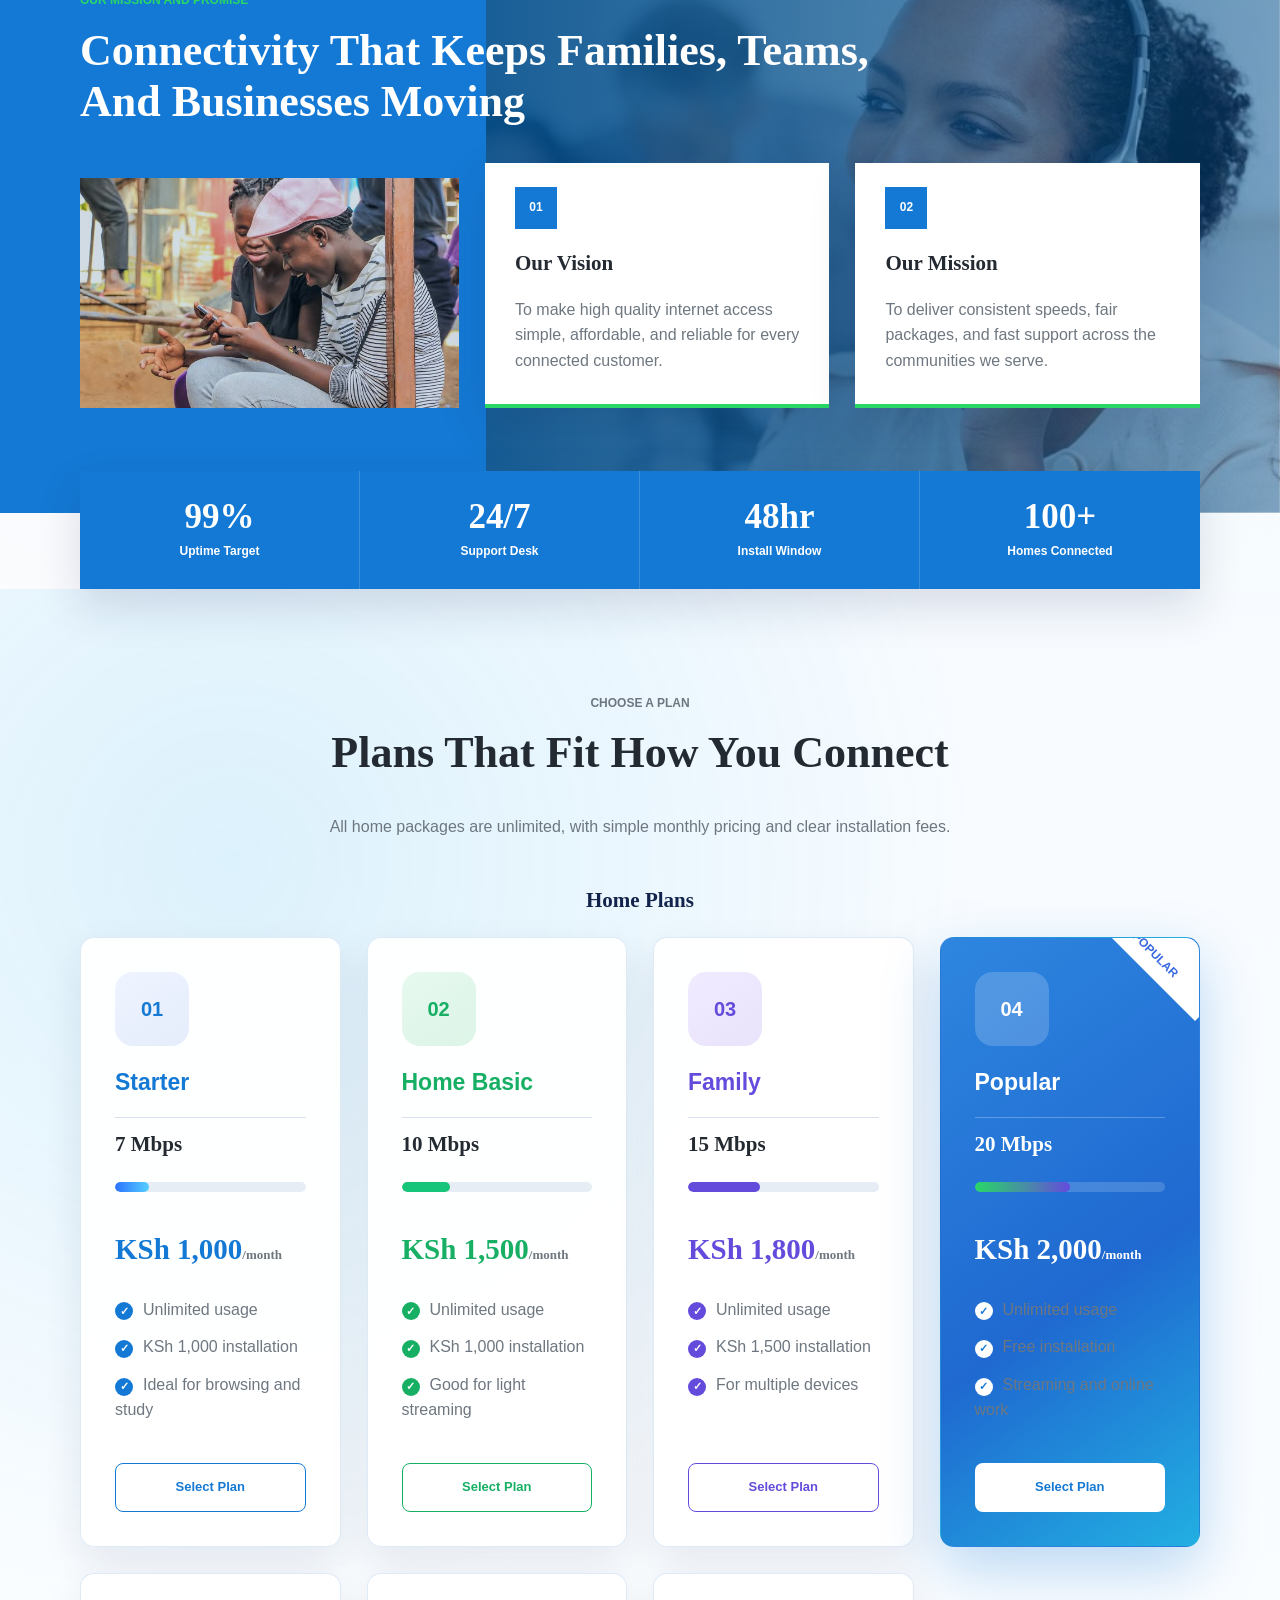
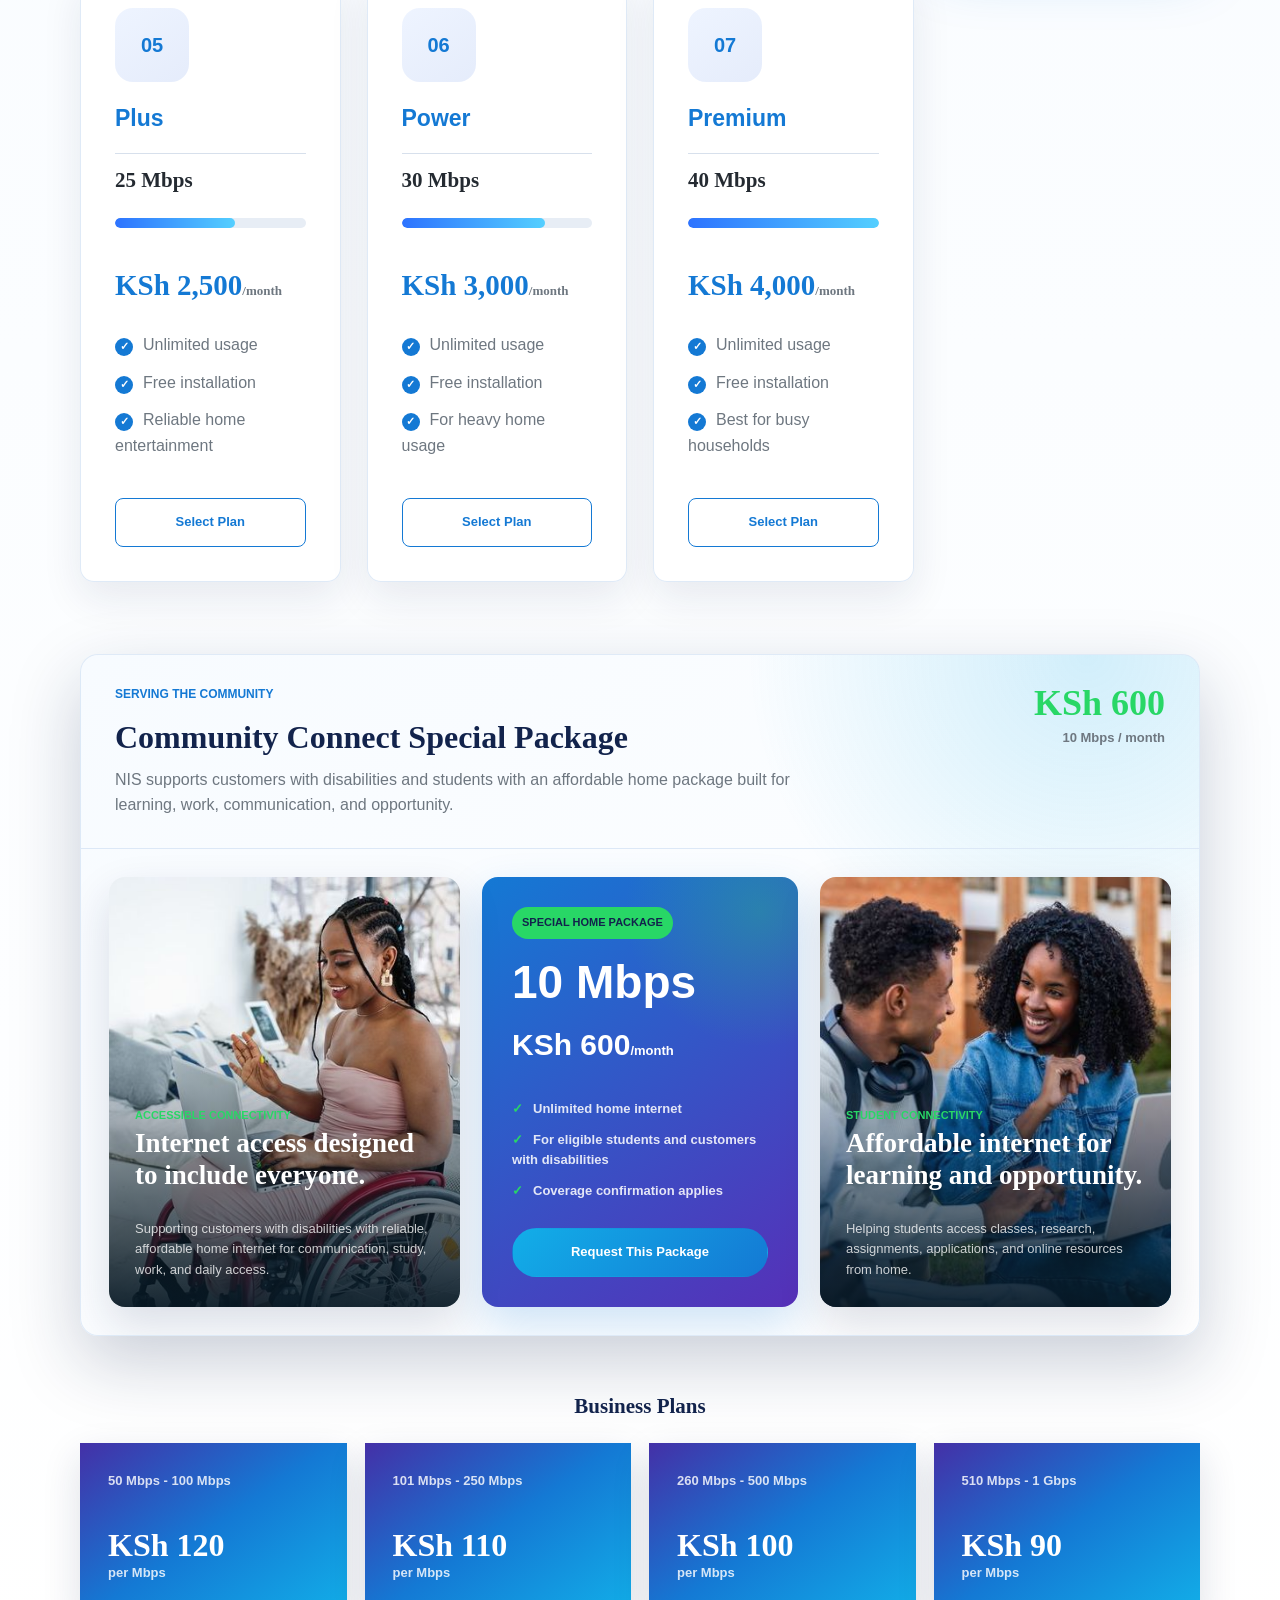
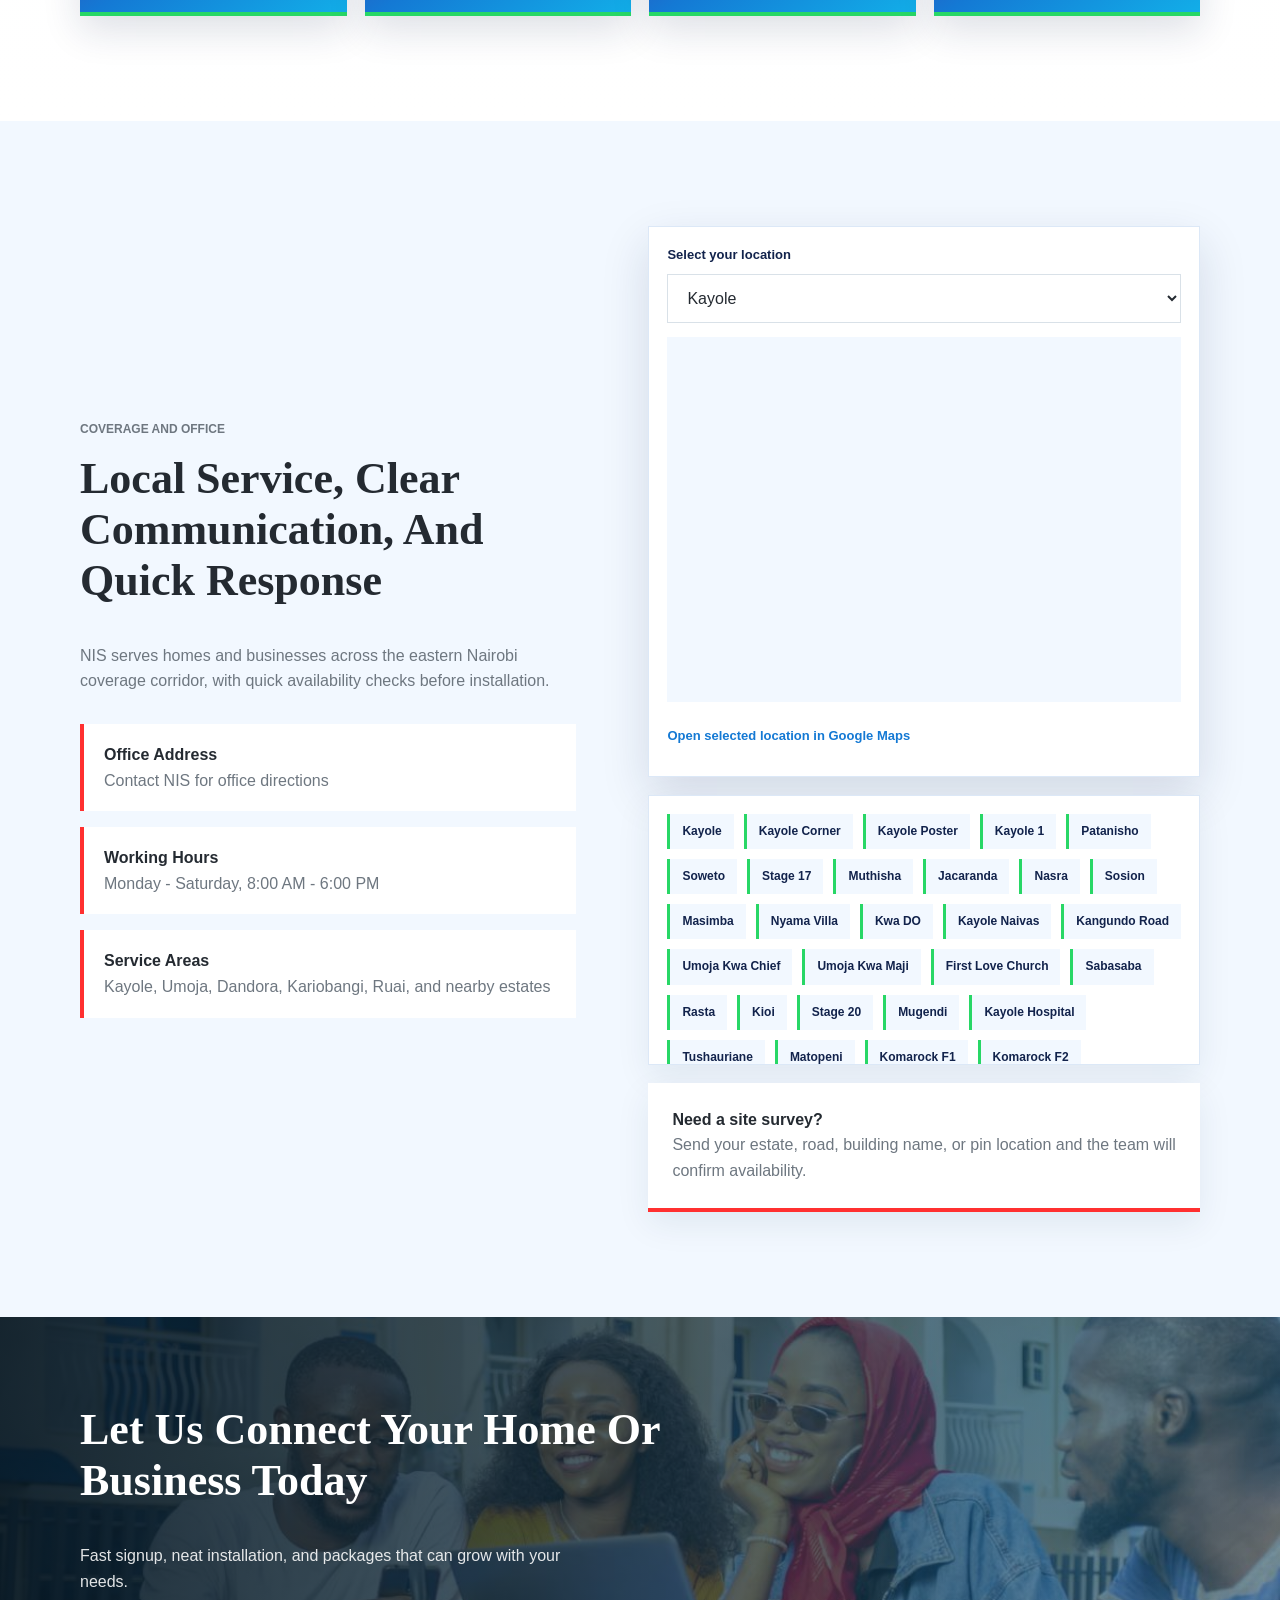
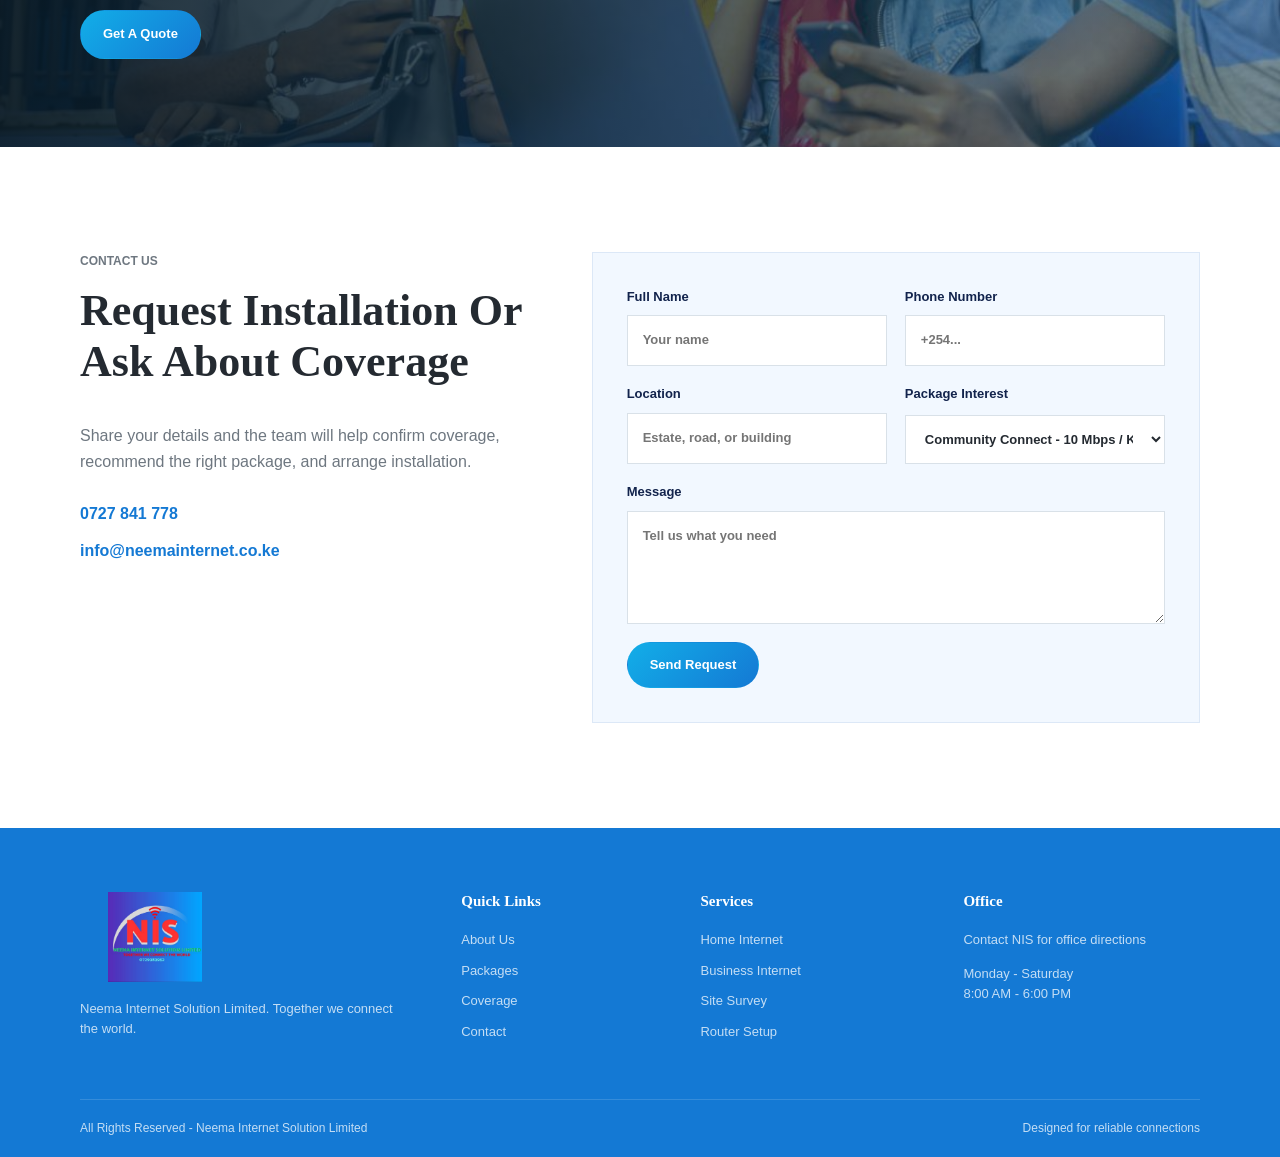
==== commit 602e61e3: "Rename Neema chat to Victoria" ====
--- a/index.html
+++ b/index.html
@@ -515,11 +515,11 @@
   </footer>
 
   <div class="floating-contact" aria-label="Quick contact actions">
-    <button class="floating-contact__button floating-contact__button--support" type="button" data-site-chat-open aria-label="Open live AI support chat">
+    <button class="floating-contact__button floating-contact__button--support" type="button" data-site-chat-open aria-label="Open chat with Victoria">
       <svg viewBox="0 0 24 24" aria-hidden="true">
         <path d="M12 3C6.9 3 3 6.6 3 11.3c0 2.5 1.1 4.7 3 6.2v3.1c0 .5.6.8 1 .5l3.4-1.8c.5.1 1.1.2 1.6.2 5.1 0 9-3.6 9-8.2S17.1 3 12 3zm-4 9.1c-.7 0-1.2-.5-1.2-1.1S7.3 9.9 8 9.9s1.2.5 1.2 1.1S8.7 12.1 8 12.1zm4 0c-.7 0-1.2-.5-1.2-1.1S11.3 9.9 12 9.9s1.2.5 1.2 1.1-.5 1.1-1.2 1.1zm4 0c-.7 0-1.2-.5-1.2-1.1s.5-1.1 1.2-1.1 1.2.5 1.2 1.1-.5 1.1-1.2 1.1z"/>
       </svg>
-      <span>AI Support</span>
+      <span>Talk to Victoria</span>
     </button>
     <a class="floating-contact__button floating-contact__button--phone" href="tel:+254727841778" aria-label="Call NIS on 0727 841 778">
       <svg viewBox="0 0 24 24" aria-hidden="true">
@@ -535,17 +535,20 @@
     </a>
   </div>
 
-  <section class="site-chat" data-site-chat aria-label="Neema live AI support" hidden>
+  <section class="site-chat" data-site-chat aria-label="Chat with Victoria" hidden>
     <div class="site-chat__header">
       <div>
         <span class="site-chat__eyebrow">Live support</span>
-        <h2>Neema AI Support</h2>
-      </div>
-      <button class="site-chat__close" type="button" data-site-chat-close aria-label="Close support chat">x</button>
+        <h2>Talk to Victoria</h2>
+      </div>
+      <button class="site-chat__close" type="button" data-site-chat-close aria-label="Close support chat">
+        <span aria-hidden="true">x</span>
+        <span>Close</span>
+      </button>
     </div>
     <div class="site-chat__messages" data-site-chat-messages>
       <div class="site-chat__message site-chat__message--agent">
-        Hi, I am Neema AI Support. How can I help you today?
+        Hi, I am Victoria. How can I help you today?
       </div>
     </div>
     <form class="site-chat__form" data-site-chat-form>
--- a/styles.css
+++ b/styles.css
@@ -1435,15 +1435,30 @@
 }
 
 .site-chat__close {
-  width: 34px;
-  height: 34px;
+  min-width: 78px;
+  height: 36px;
   border: 0;
   border-radius: 999px;
   color: var(--white);
   background: rgba(255, 255, 255, 0.14);
   cursor: pointer;
-  font-size: 22px;
+  display: inline-flex;
+  align-items: center;
+  justify-content: center;
+  gap: 6px;
+  padding: 0 12px;
+  font-size: 12px;
+  font-weight: 900;
   line-height: 1;
+}
+
+.site-chat__close span[aria-hidden="true"] {
+  font-size: 18px;
+  line-height: 1;
+}
+
+.site-chat__close:hover {
+  background: rgba(255, 255, 255, 0.22);
 }
 
 .site-chat__messages {
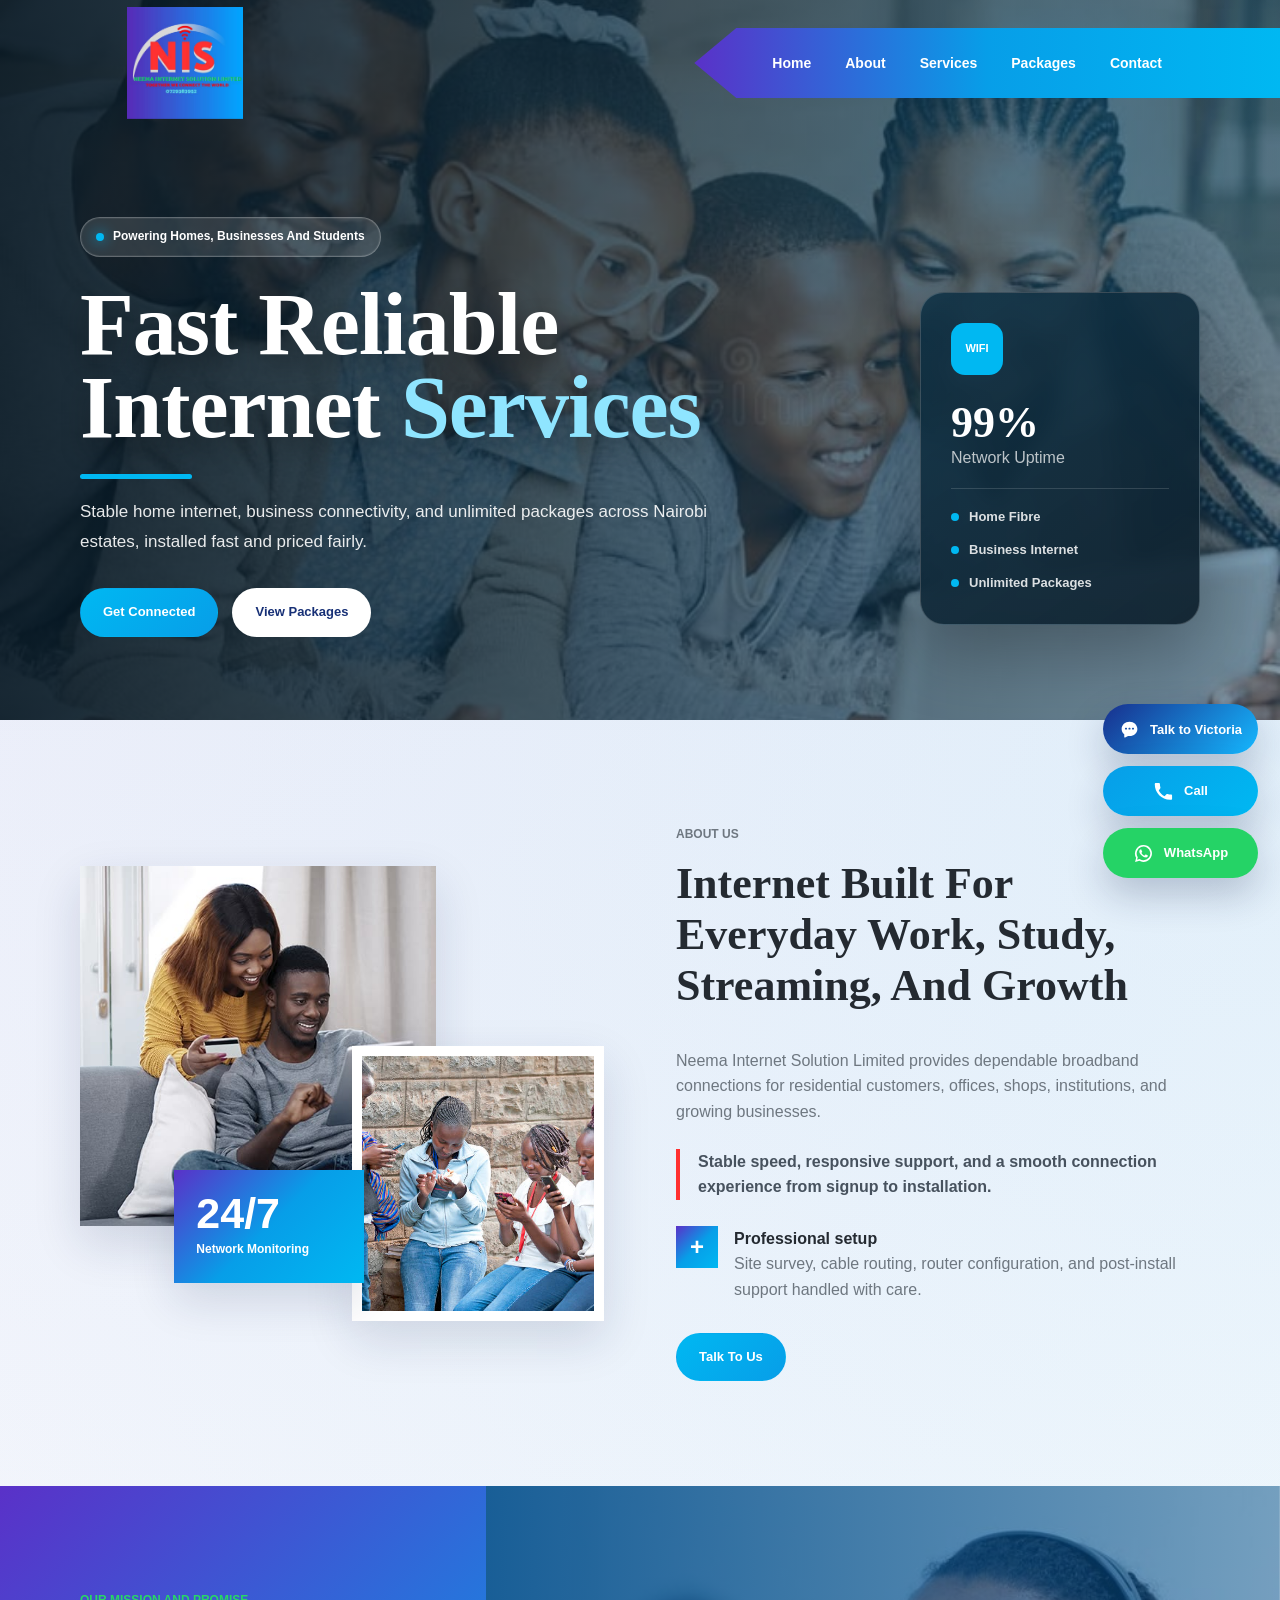
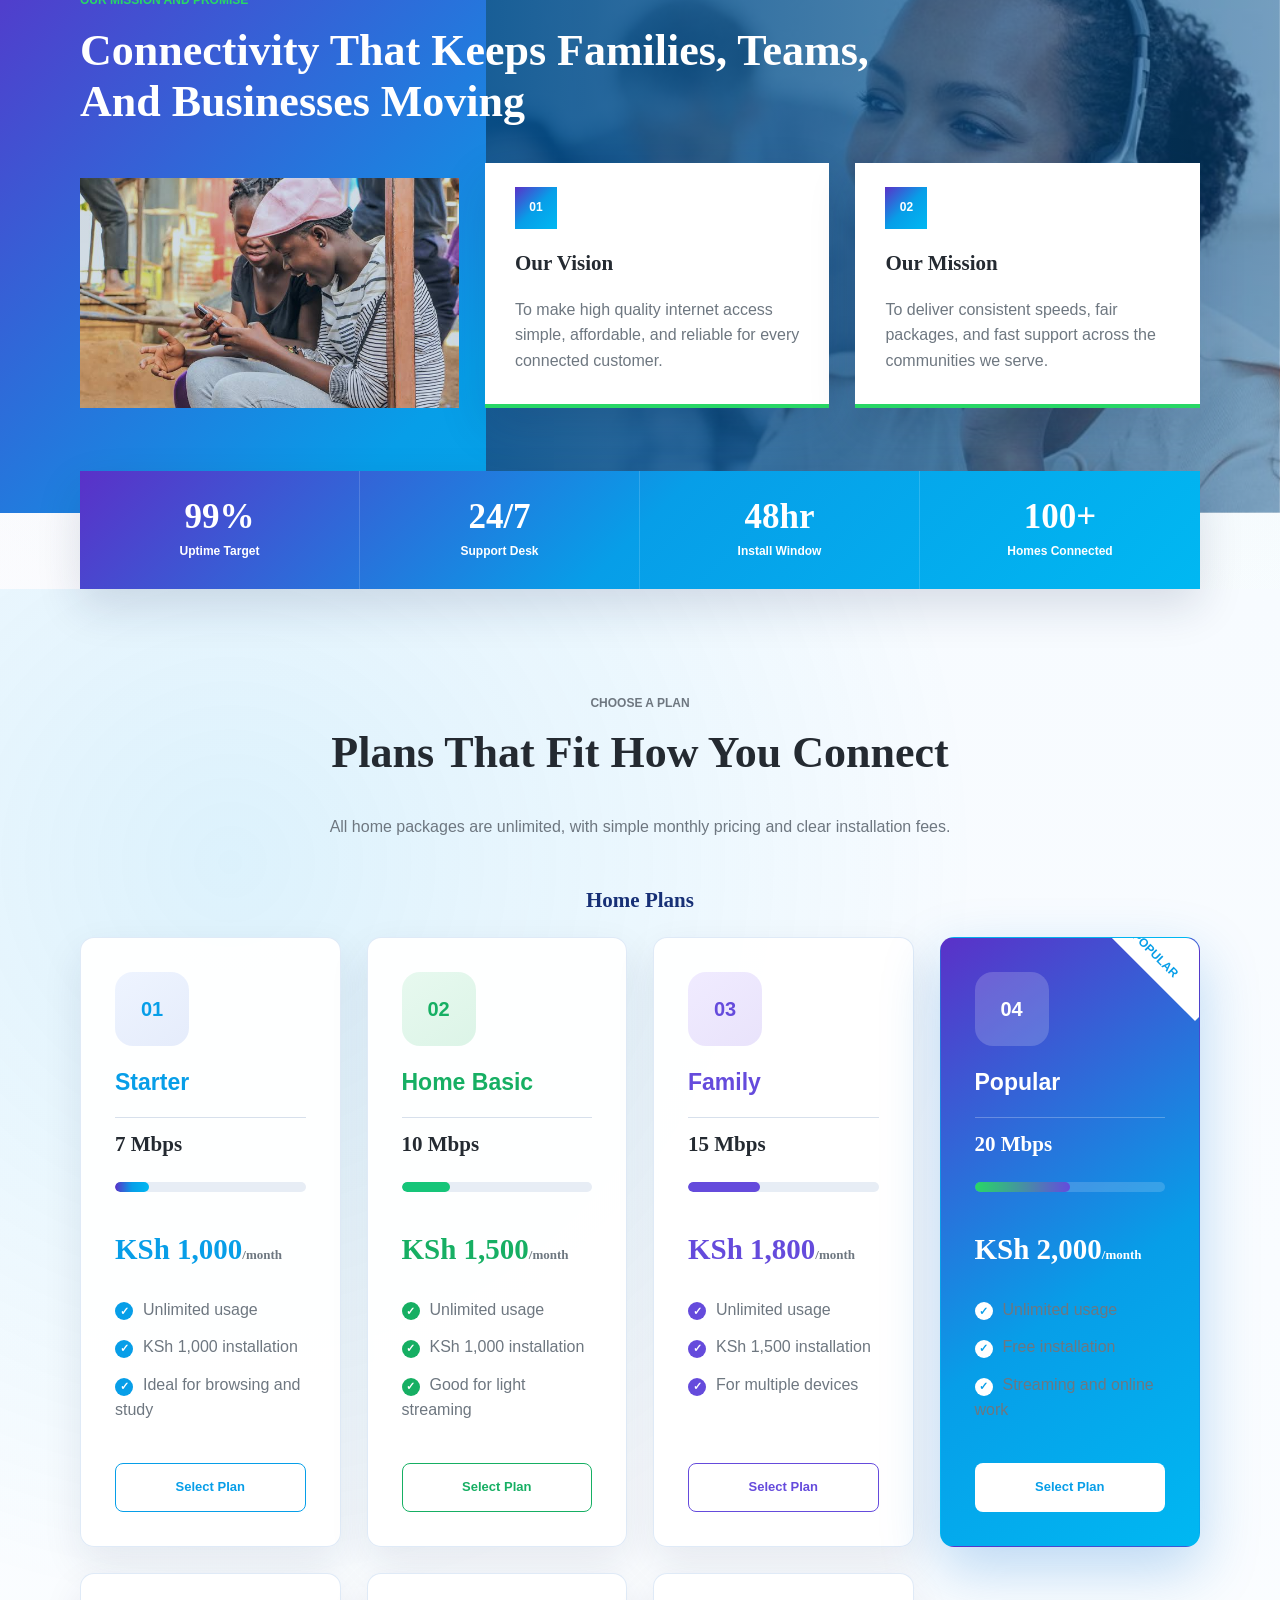
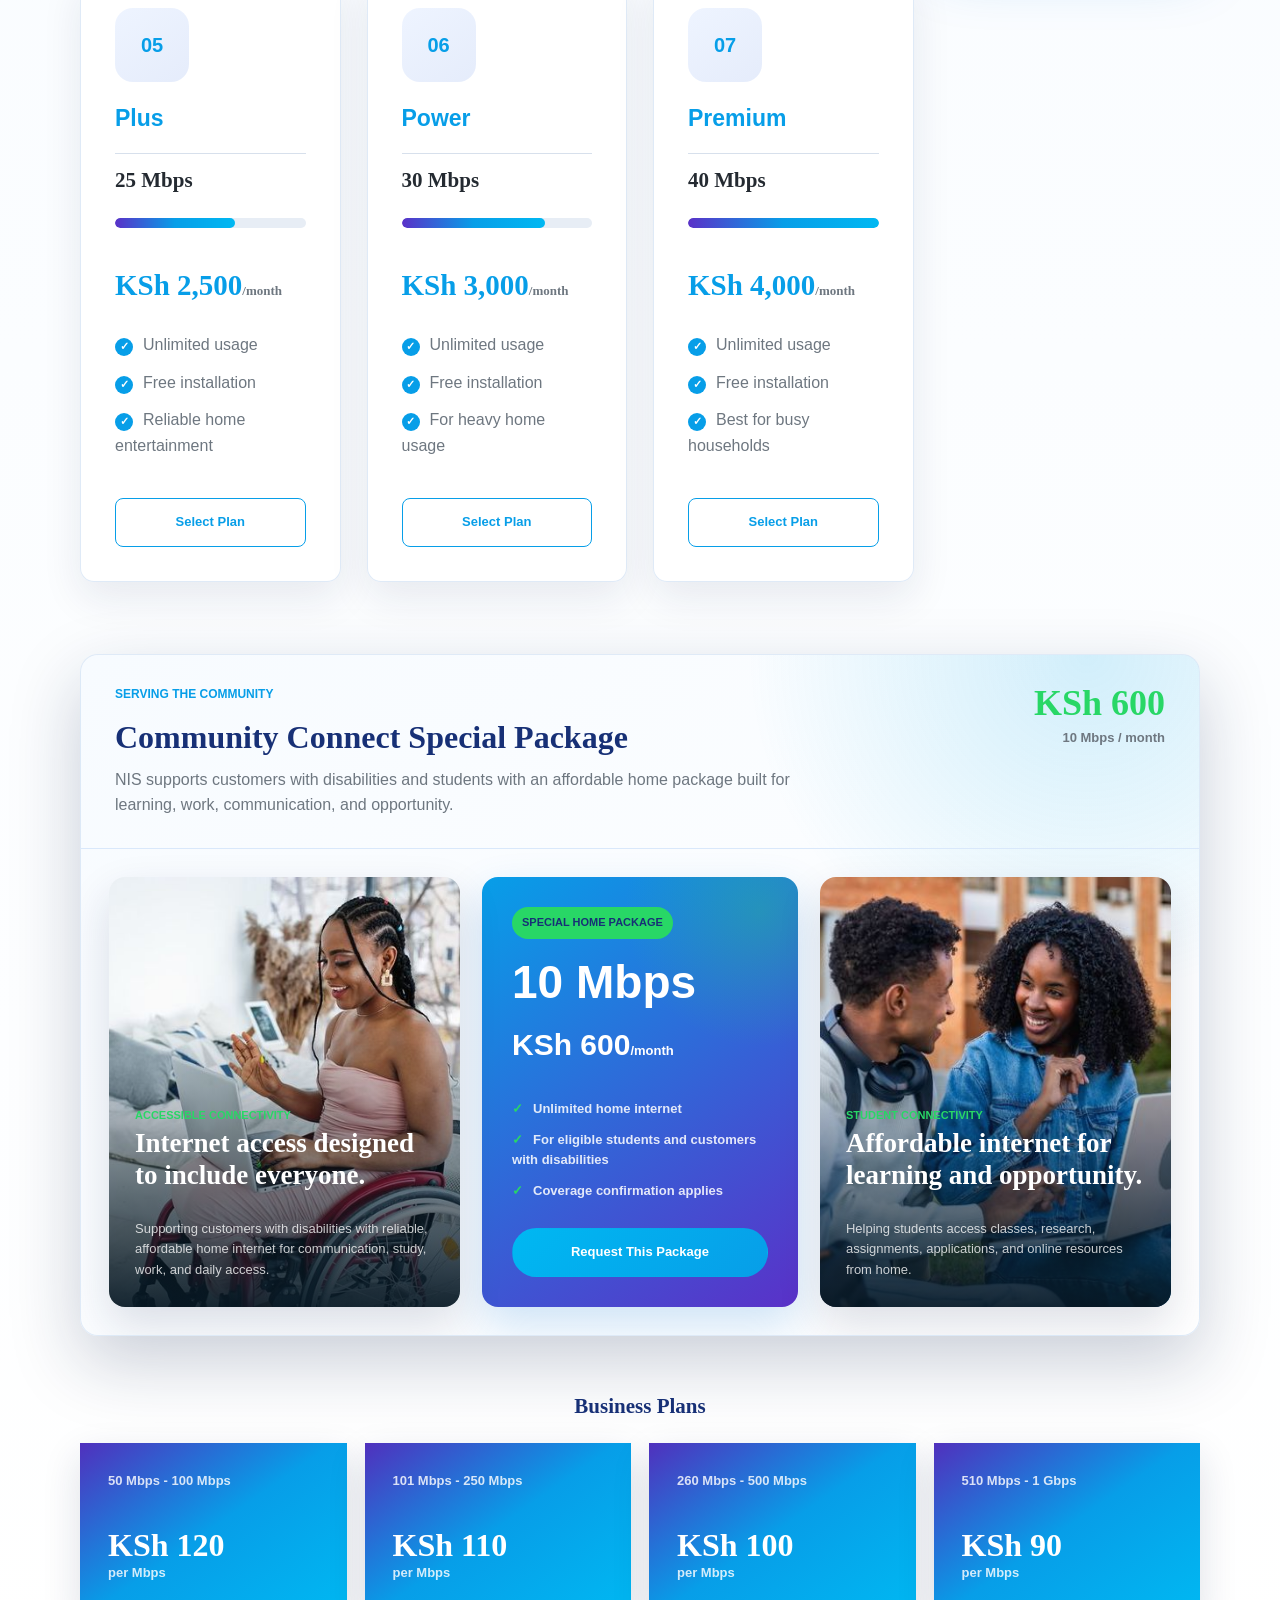
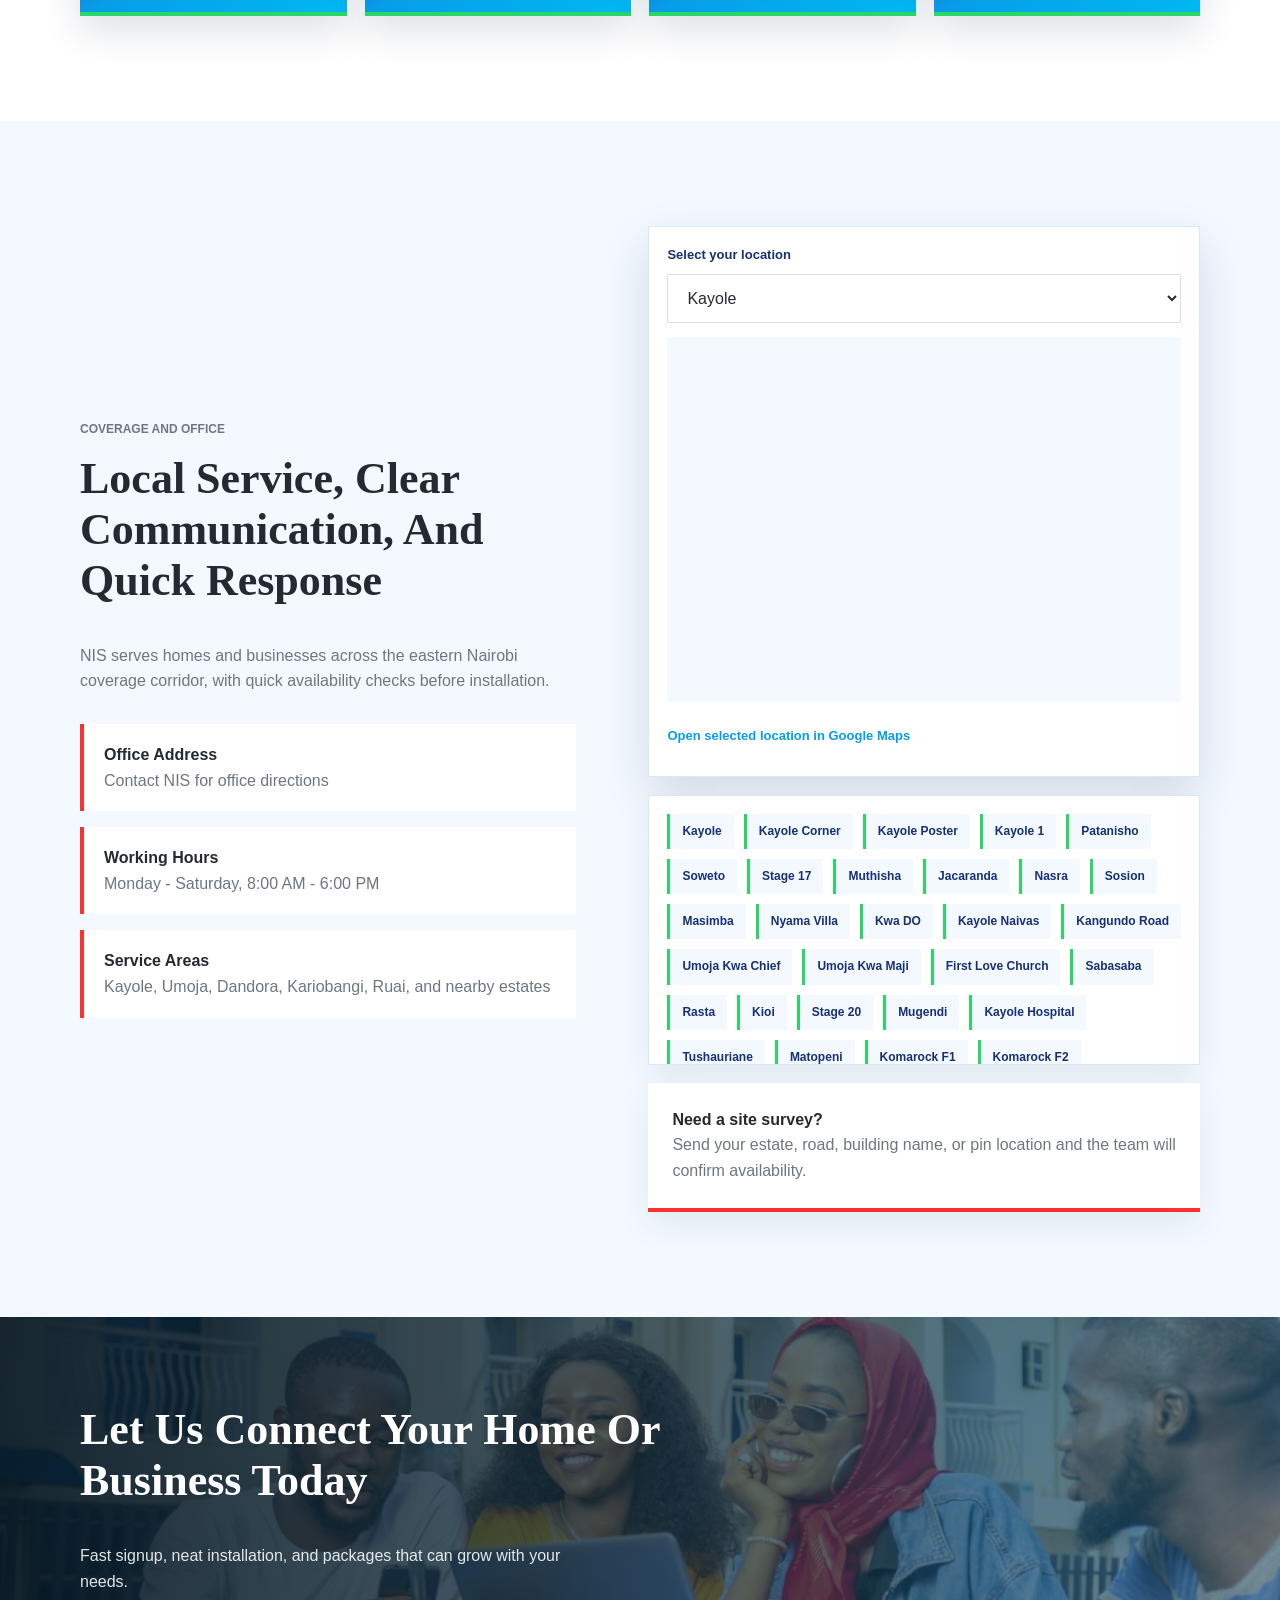
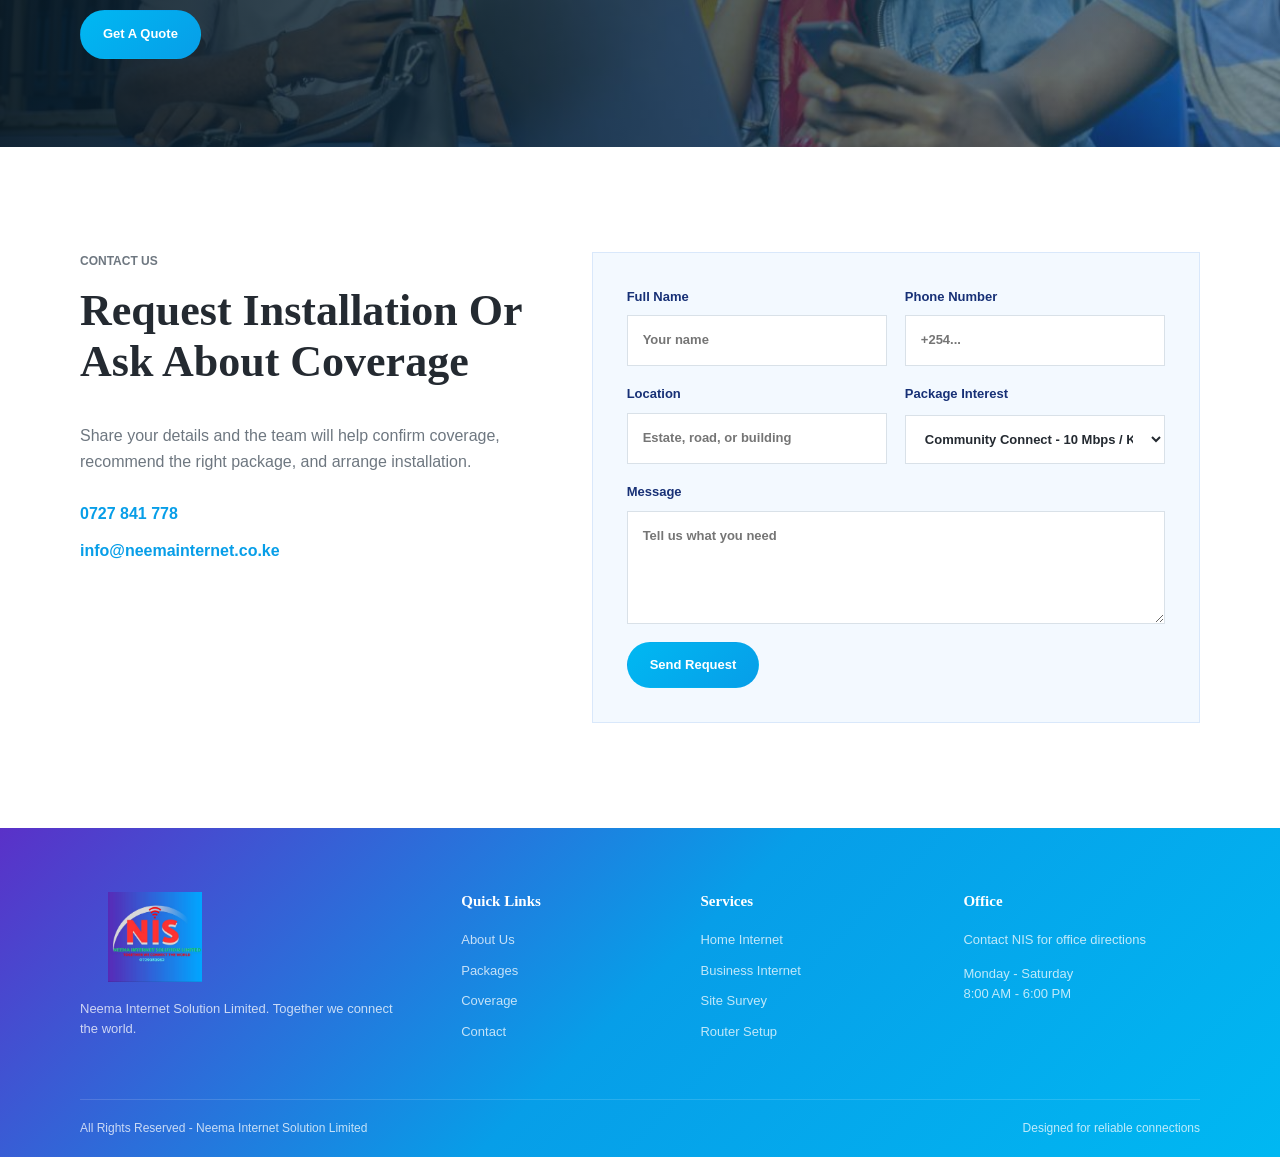
==== commit 723912f9: "Add SEO metadata and sitemap" ====
--- a/index.html
+++ b/index.html
@@ -3,9 +3,47 @@
 <head>
   <meta charset="UTF-8">
   <meta name="viewport" content="width=device-width, initial-scale=1.0">
-  <title>NIS | Neema Internet Solution Limited</title>
-  <meta name="description" content="Neema Internet Solution Limited delivers fast, reliable internet packages for homes, businesses, and offices.">
+  <title>Neema Internet Solution Limited | Home & Business Internet in Nairobi</title>
+  <meta name="description" content="Neema Internet Solution Limited provides unlimited home internet, business internet, student packages, and community connectivity across Kayole, Umoja, Dandora, Kariobangi, Ruai, and nearby Nairobi estates.">
+  <meta name="robots" content="index, follow">
+  <link rel="canonical" href="https://www.neeminternet.co.ke/">
+  <meta property="og:type" content="website">
+  <meta property="og:title" content="Neema Internet Solution Limited">
+  <meta property="og:description" content="Unlimited home and business internet packages across Kayole, Umoja, Dandora, Kariobangi, Ruai, and nearby Nairobi estates.">
+  <meta property="og:url" content="https://www.neeminternet.co.ke/">
+  <meta property="og:image" content="https://www.neeminternet.co.ke/assets/images/neema-logo.jpg">
+  <meta name="twitter:card" content="summary_large_image">
+  <meta name="twitter:title" content="Neema Internet Solution Limited">
+  <meta name="twitter:description" content="Reliable unlimited internet for homes, businesses, students, and communities in Nairobi.">
+  <meta name="twitter:image" content="https://www.neeminternet.co.ke/assets/images/neema-logo.jpg">
   <link rel="stylesheet" href="styles.css">
+  <script type="application/ld+json">
+    {
+      "@context": "https://schema.org",
+      "@type": "LocalBusiness",
+      "additionalType": "https://schema.org/InternetServiceProvider",
+      "name": "Neema Internet Solution Limited",
+      "alternateName": "NIS",
+      "url": "https://www.neeminternet.co.ke/",
+      "logo": "https://www.neeminternet.co.ke/assets/images/neema-logo.jpg",
+      "email": "info@neemainternet.co.ke",
+      "telephone": "+254727841778",
+      "areaServed": [
+        "Kayole",
+        "Umoja",
+        "Dandora",
+        "Kariobangi",
+        "Ruai",
+        "Komarock",
+        "Donholm",
+        "Matopeni"
+      ],
+      "sameAs": [
+        "https://wa.me/254729383952"
+      ],
+      "description": "Unlimited home internet, business internet, student connectivity, and community internet packages in Nairobi estates."
+    }
+  </script>
 </head>
 <body>
   <header class="site-header" id="top">
--- a/styles.css
+++ b/styles.css
@@ -1,16 +1,16 @@
 :root {
-  --blue: #1479d4;
-  --blue-deep: #4430a7;
-  --blue-ink: #12234c;
-  --cyan: #12aee8;
-  --purple: #5630b8;
+  --blue: #079ee8;
+  --blue-deep: #5030bd;
+  --blue-ink: #173076;
+  --cyan: #00b8f2;
+  --purple: #5a31c8;
   --red: #ff3030;
   --red-deep: #d91520;
   --green: #28d766;
   --text: #242a31;
   --muted: #6e7780;
-  --line: #dce8f7;
-  --soft: #f2f8ff;
+  --line: #d9e8fb;
+  --soft: #f3f9ff;
   --white: #ffffff;
   --glow: 0 18px 50px rgba(18, 174, 232, 0.22);
   --shadow: 0 18px 45px rgba(18, 35, 76, 0.14);
@@ -130,7 +130,7 @@
   gap: 34px;
   margin-right: calc((100vw - min(1120px, calc(100vw - 40px))) / -2);
   padding: 0 max(38px, calc((100vw - 1120px) / 2 + 38px)) 0 78px;
-  background: #2877c9;
+  background: linear-gradient(90deg, var(--purple), var(--blue), var(--cyan));
   clip-path: polygon(42px 0, 100% 0, 100% 100%, 42px 100%, 0 50%);
   font-size: 14px;
   font-weight: 900;
@@ -276,7 +276,7 @@
 }
 
 h1 em {
-  color: #82d8ff;
+  color: #8fe5ff;
   font-style: normal;
 }
 
@@ -470,7 +470,7 @@
   width: 190px;
   padding: 22px;
   color: var(--white);
-  background: var(--blue);
+  background: linear-gradient(135deg, var(--purple), var(--blue), var(--cyan));
   box-shadow: var(--shadow);
 }
 
@@ -510,7 +510,7 @@
   display: grid;
   place-items: center;
   color: var(--white);
-  background: var(--blue);
+  background: linear-gradient(135deg, var(--purple), var(--blue), var(--cyan));
   font-size: 24px;
   font-weight: 800;
 }
@@ -523,7 +523,7 @@
   position: relative;
   overflow: hidden;
   color: var(--white);
-  background: var(--blue);
+  background: linear-gradient(135deg, var(--purple), var(--blue), var(--cyan));
 }
 
 .principles__media {
@@ -575,7 +575,7 @@
   margin-top: -52px;
   margin-bottom: 22px;
   color: var(--white);
-  background: var(--blue);
+  background: linear-gradient(135deg, var(--purple), var(--blue), var(--cyan));
   font-size: 12px;
   font-weight: 800;
 }
@@ -594,7 +594,7 @@
 .stats__inner {
   display: grid;
   grid-template-columns: repeat(4, 1fr);
-  background: var(--blue);
+  background: linear-gradient(135deg, var(--purple), var(--blue), var(--cyan));
   box-shadow: var(--shadow);
 }
 
@@ -688,7 +688,7 @@
   transform: translateY(-14px);
   color: var(--white);
   border-color: transparent;
-  background: linear-gradient(145deg, #2e86df, #1f69d0 58%, #22afe2);
+  background: linear-gradient(145deg, var(--purple), var(--blue) 58%, var(--cyan));
   box-shadow: 0 22px 58px rgba(20, 121, 212, 0.28);
 }
 
@@ -812,7 +812,7 @@
   display: grid;
   place-items: end center;
   padding-bottom: 9px;
-  color: #3869df;
+  color: var(--blue);
   background: var(--white);
   font-size: 12px;
   font-weight: 900;
@@ -832,7 +832,7 @@
   width: var(--speed);
   height: 100%;
   display: block;
-  background: linear-gradient(90deg, #2d73ff, #54cfff);
+  background: linear-gradient(90deg, var(--purple), var(--blue), var(--cyan));
   border-radius: inherit;
   animation: speedFill 1200ms ease both;
 }
@@ -1292,7 +1292,7 @@
 
 .footer {
   color: var(--white);
-  background: var(--blue);
+  background: linear-gradient(135deg, var(--purple), var(--blue), var(--cyan));
 }
 
 .footer__grid {
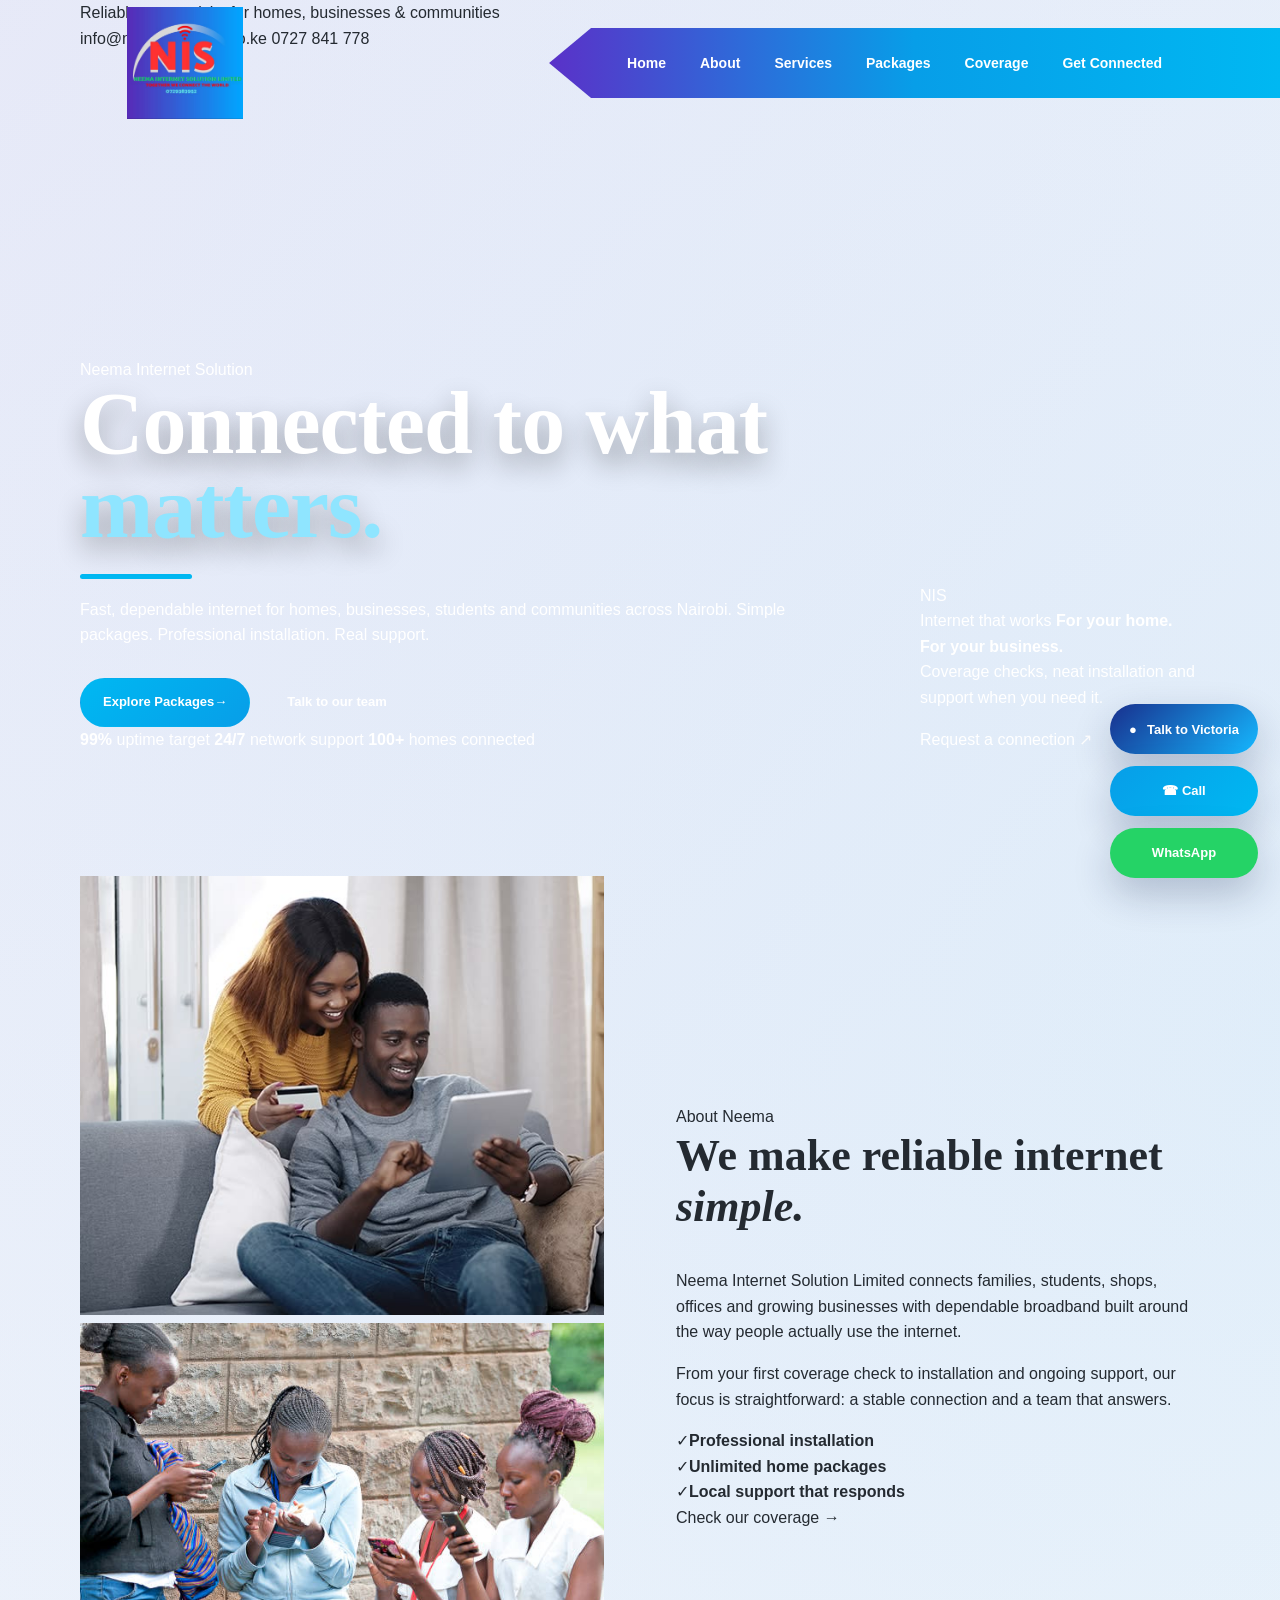
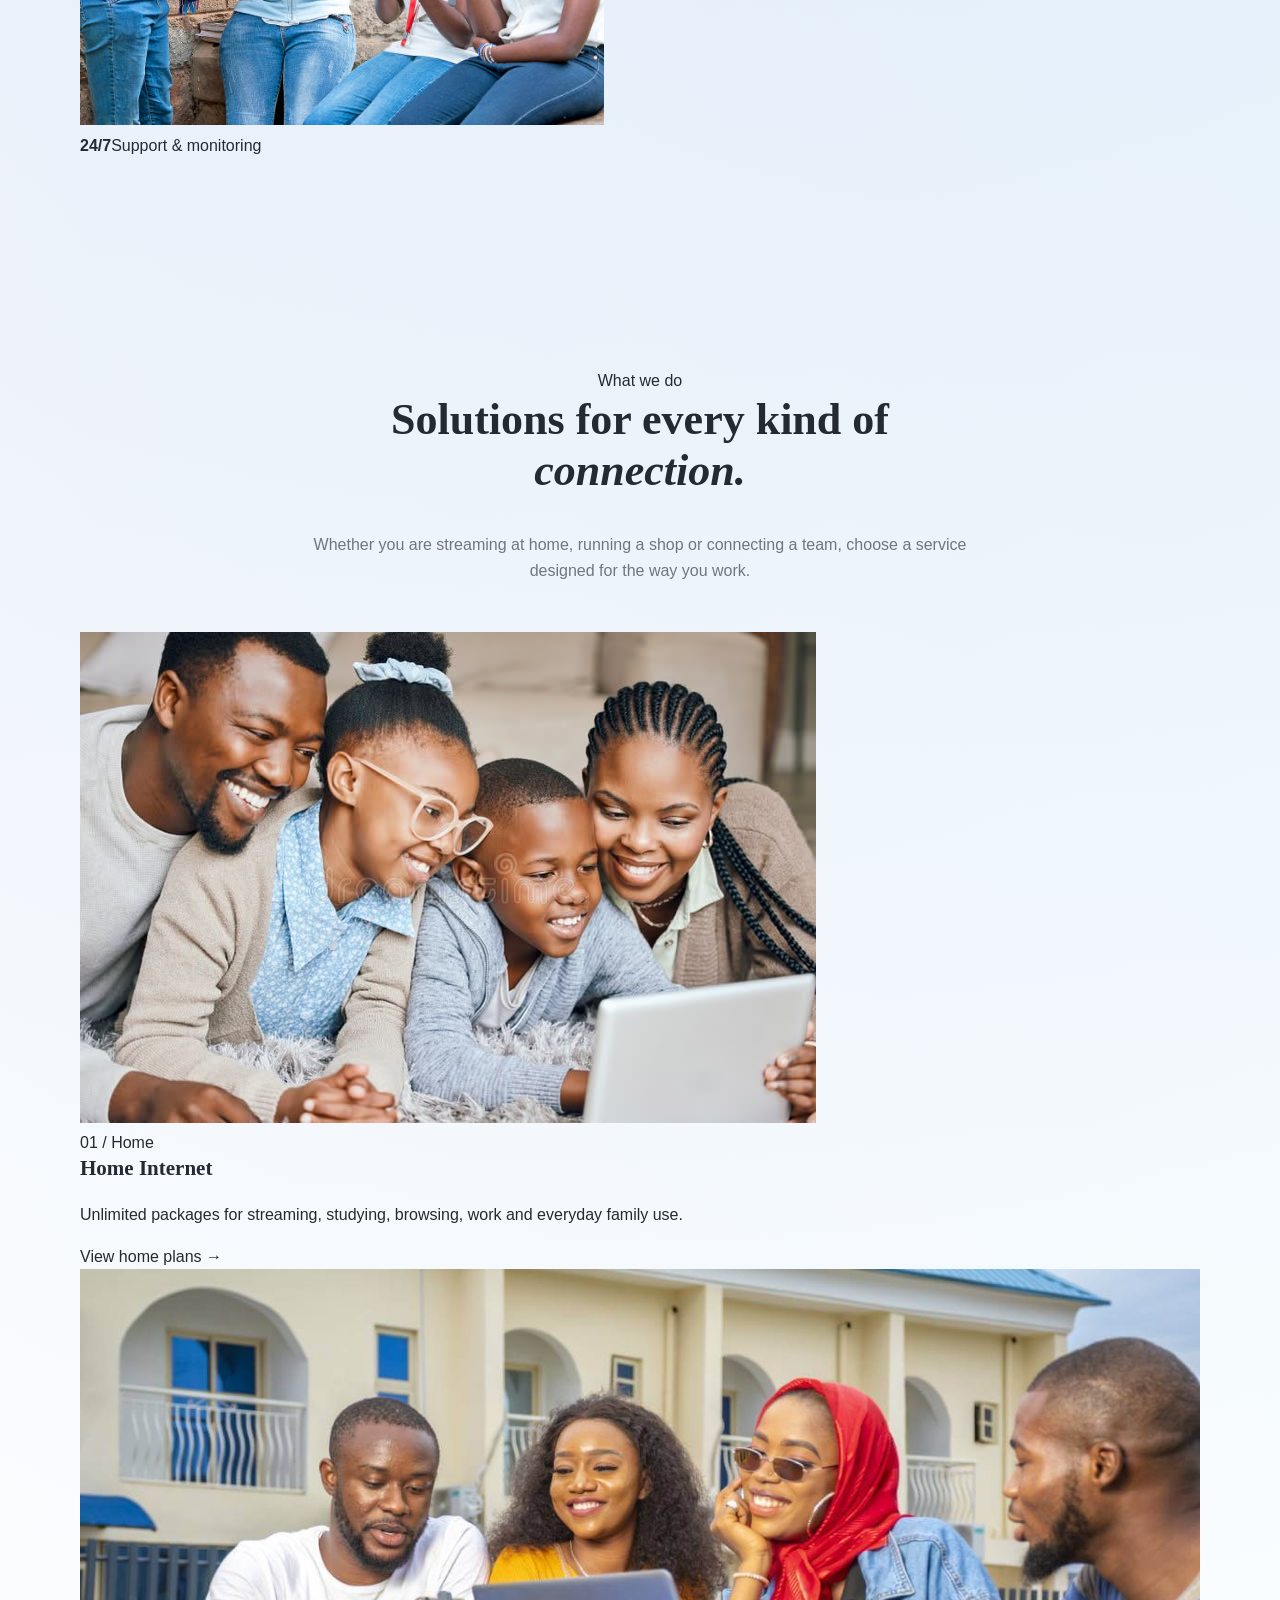
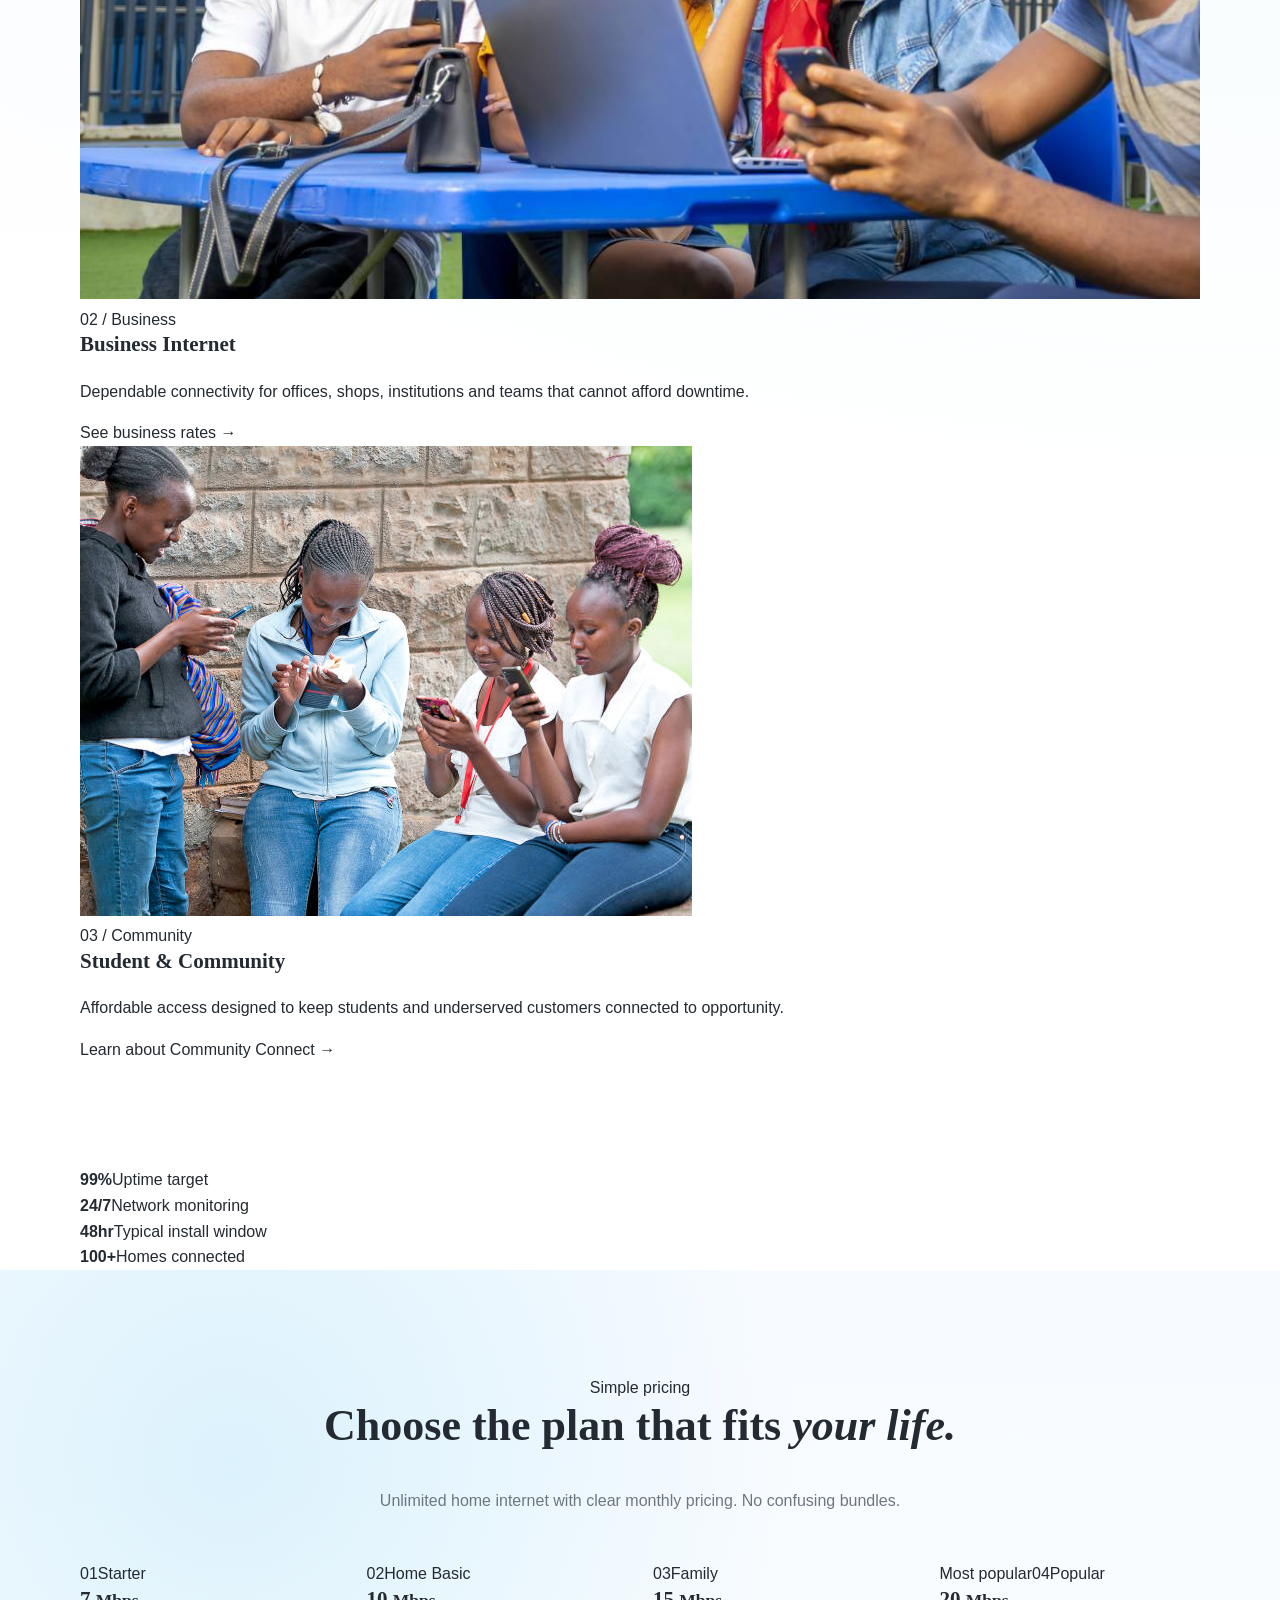
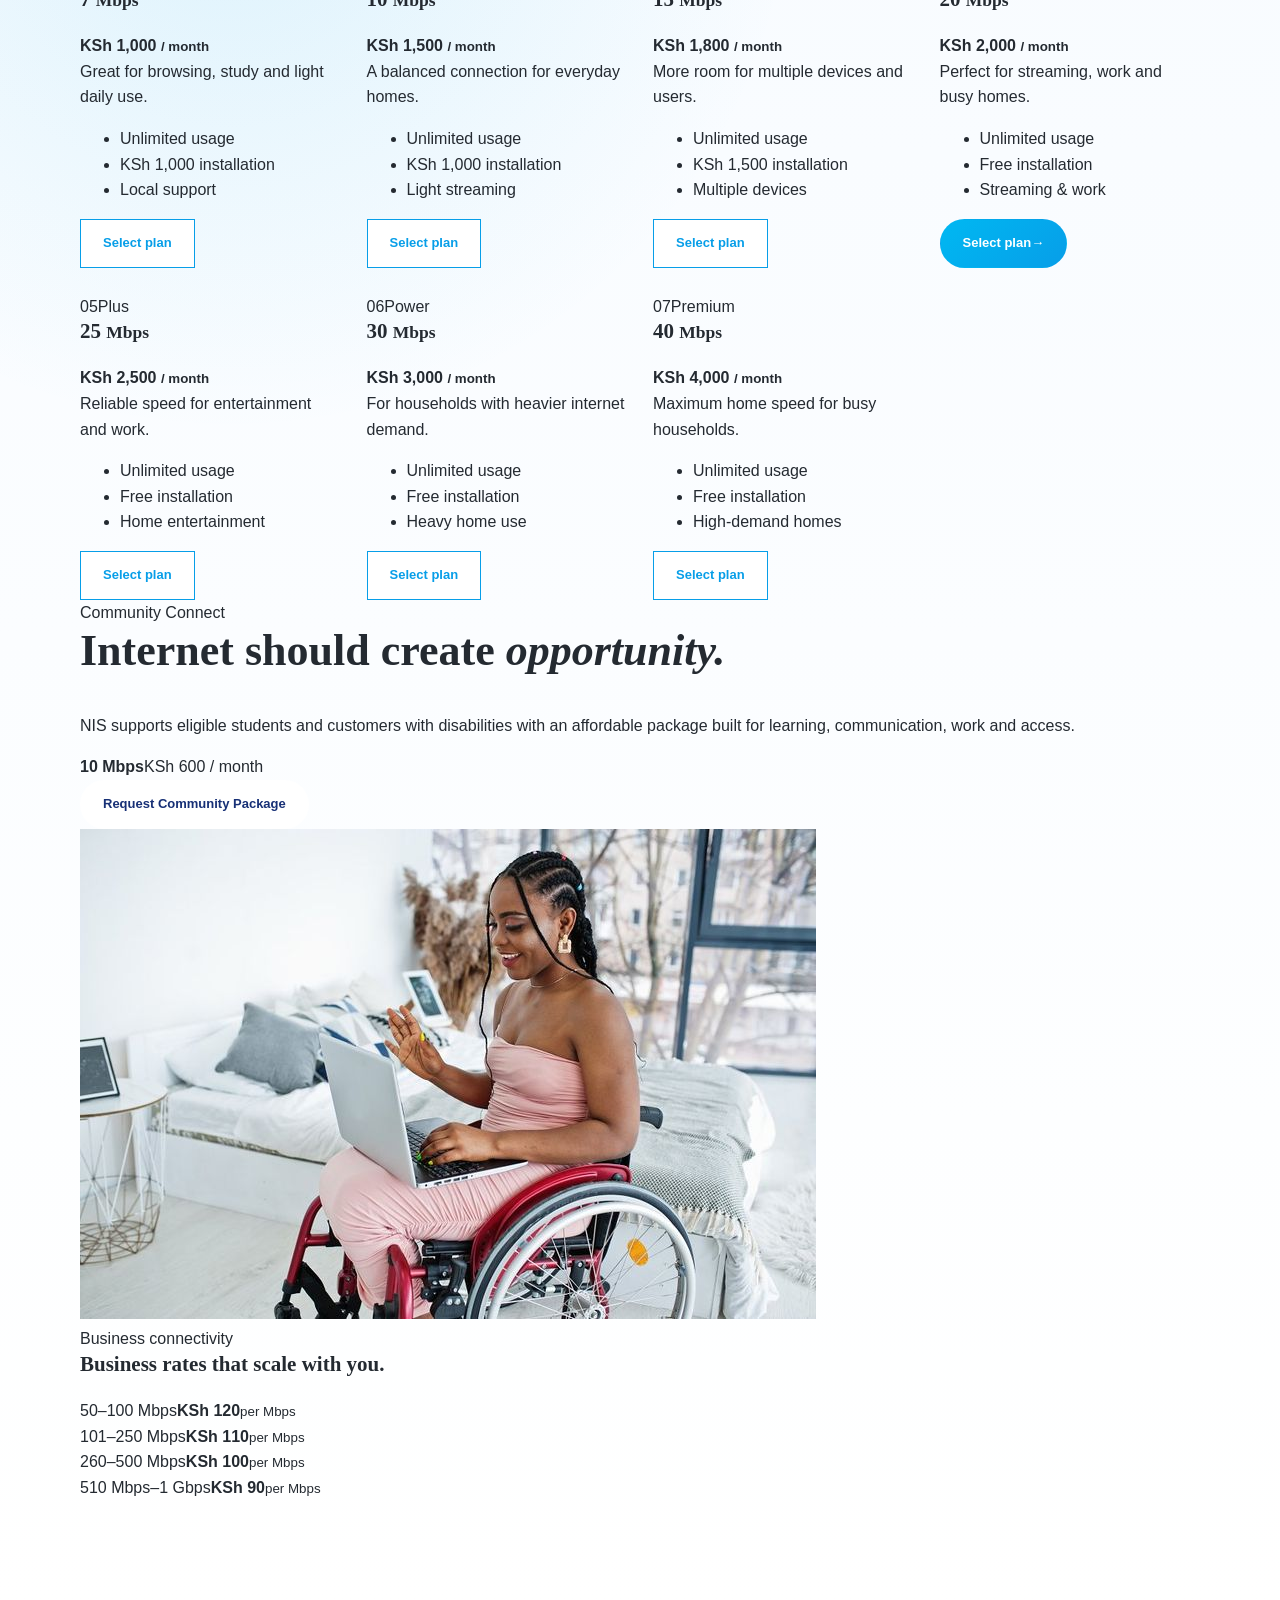
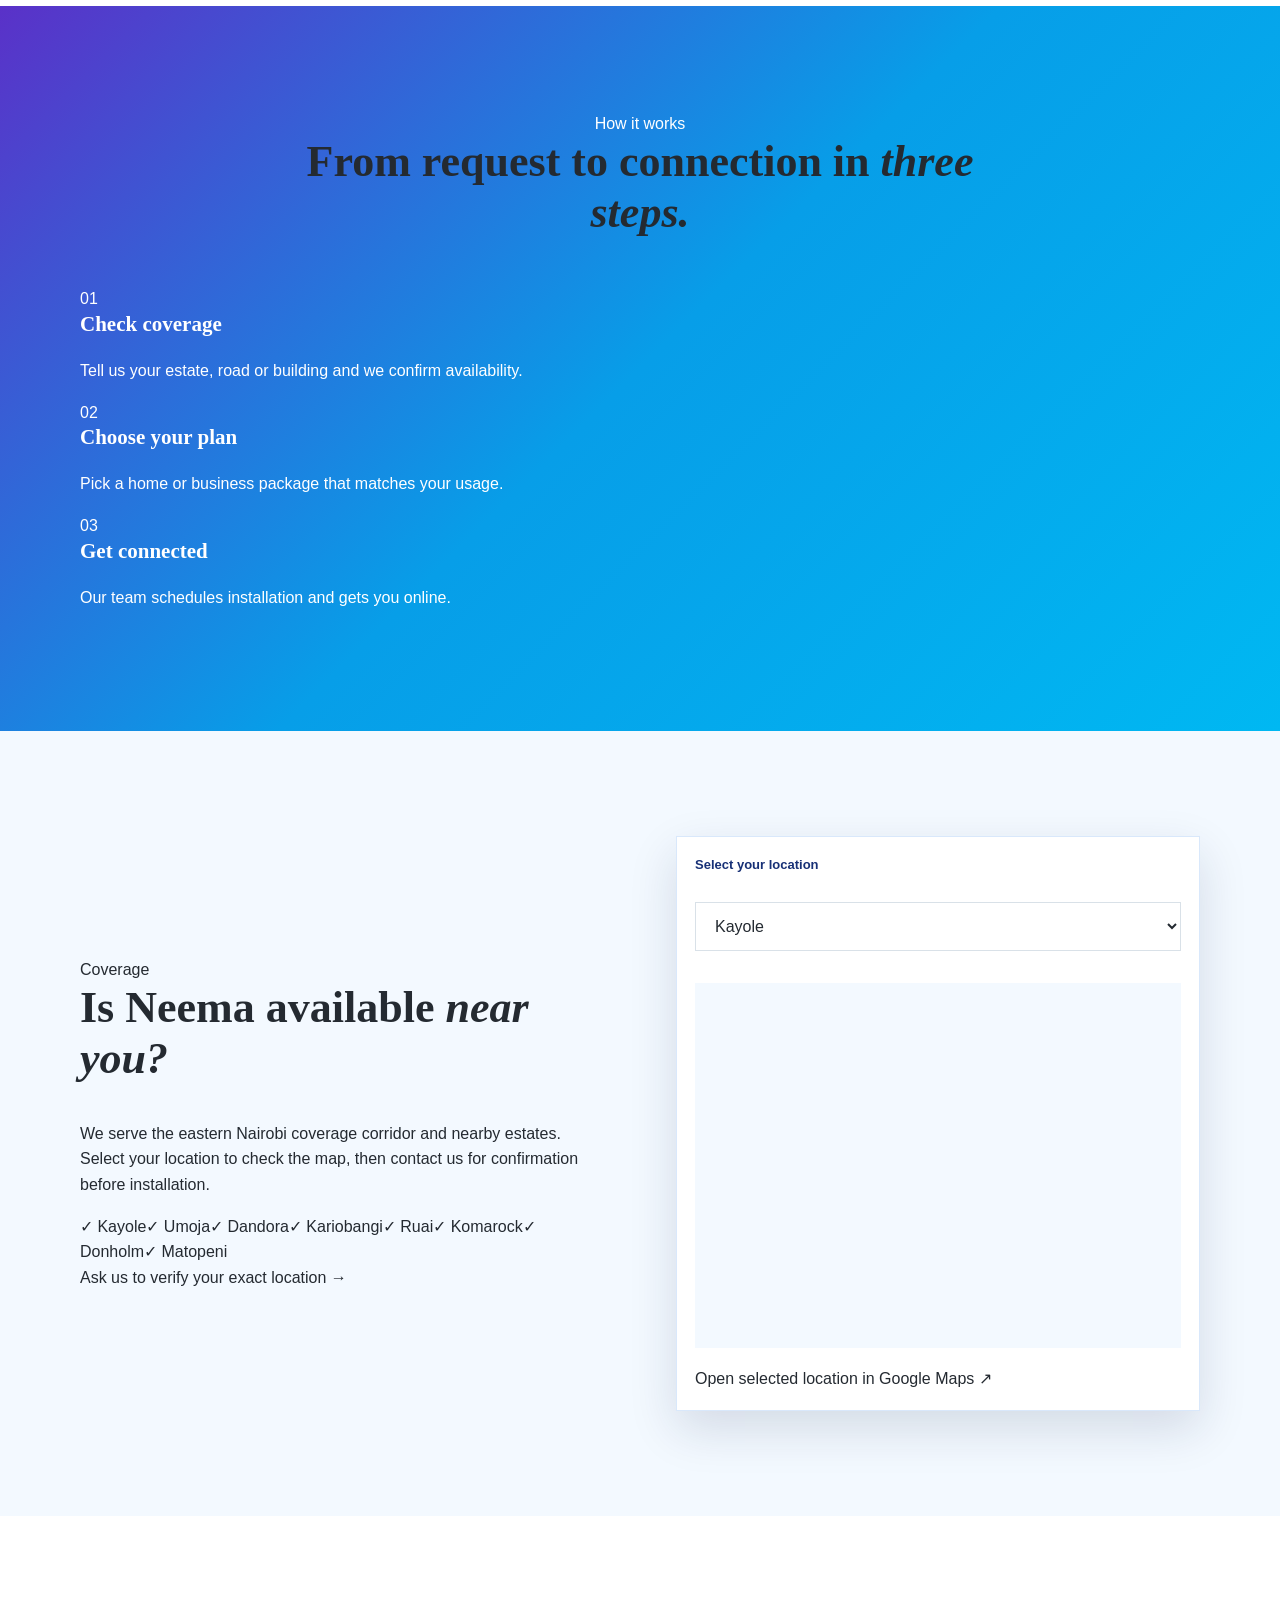
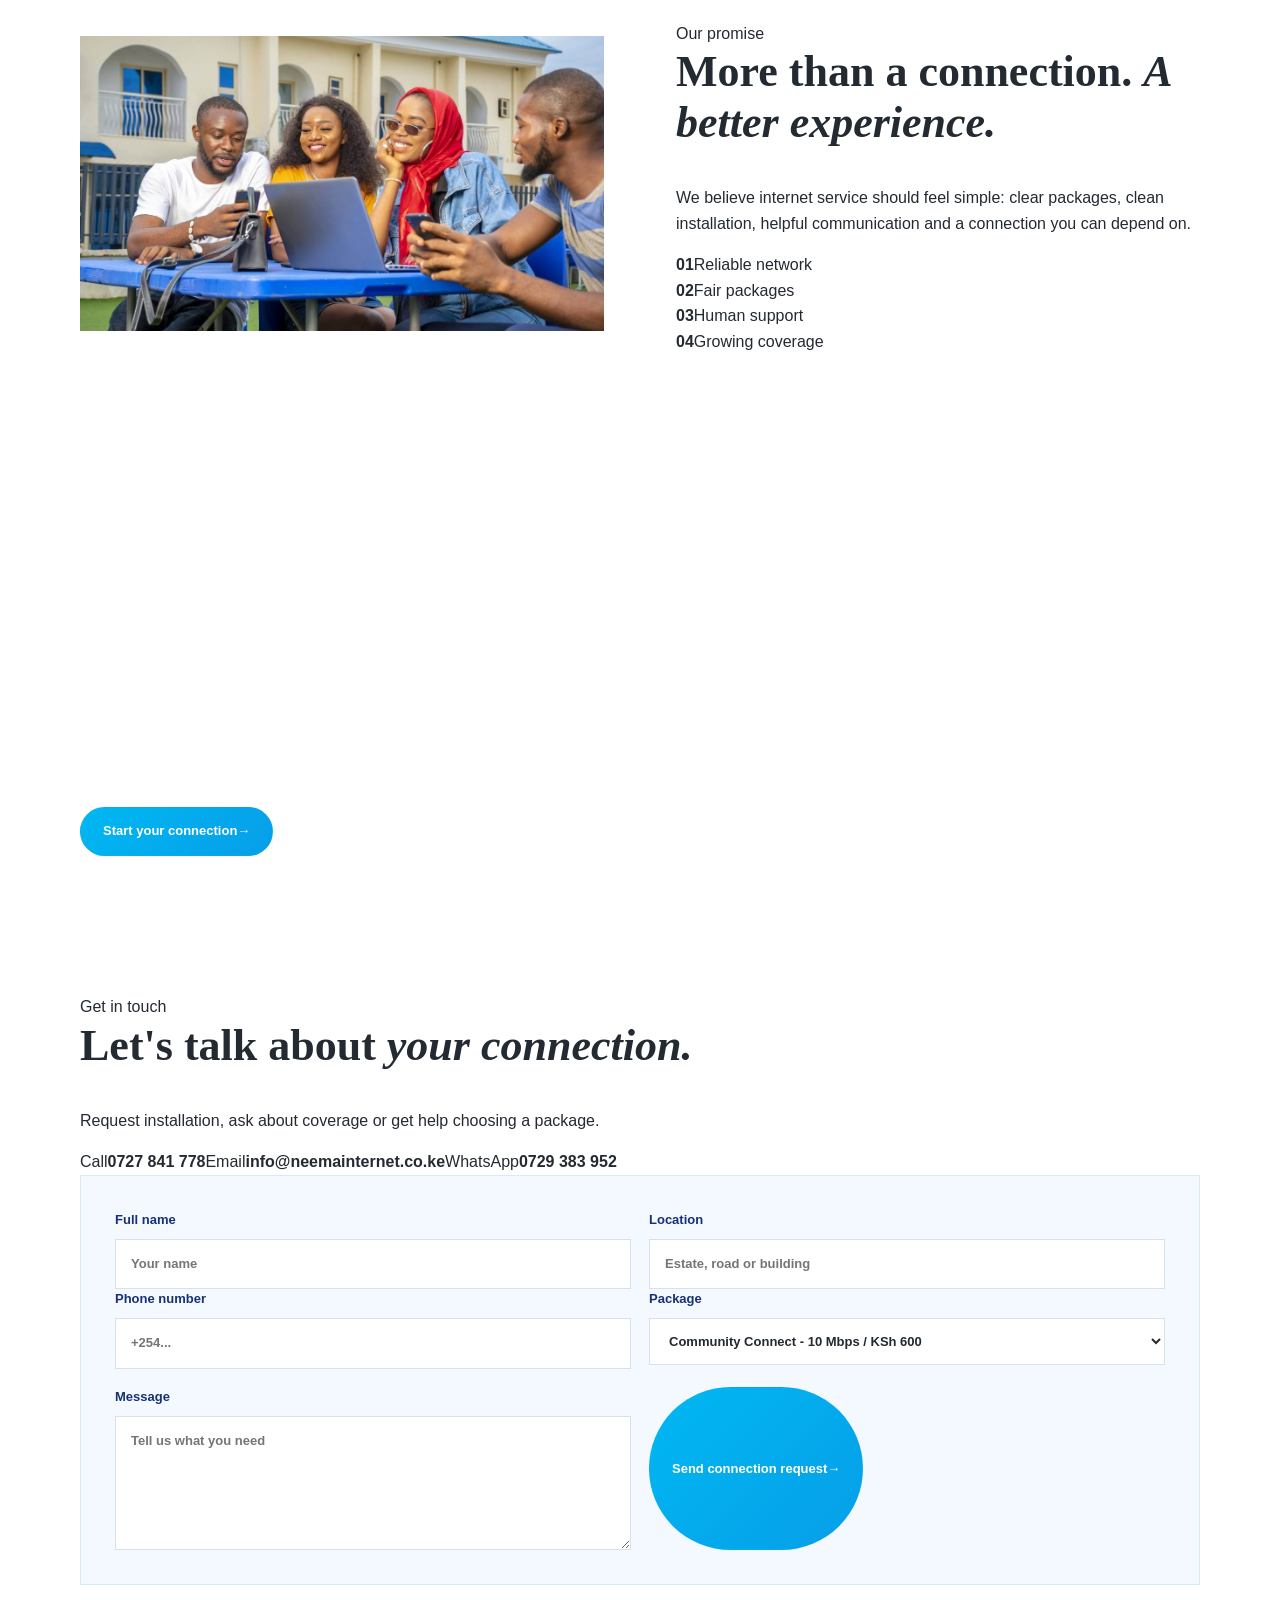
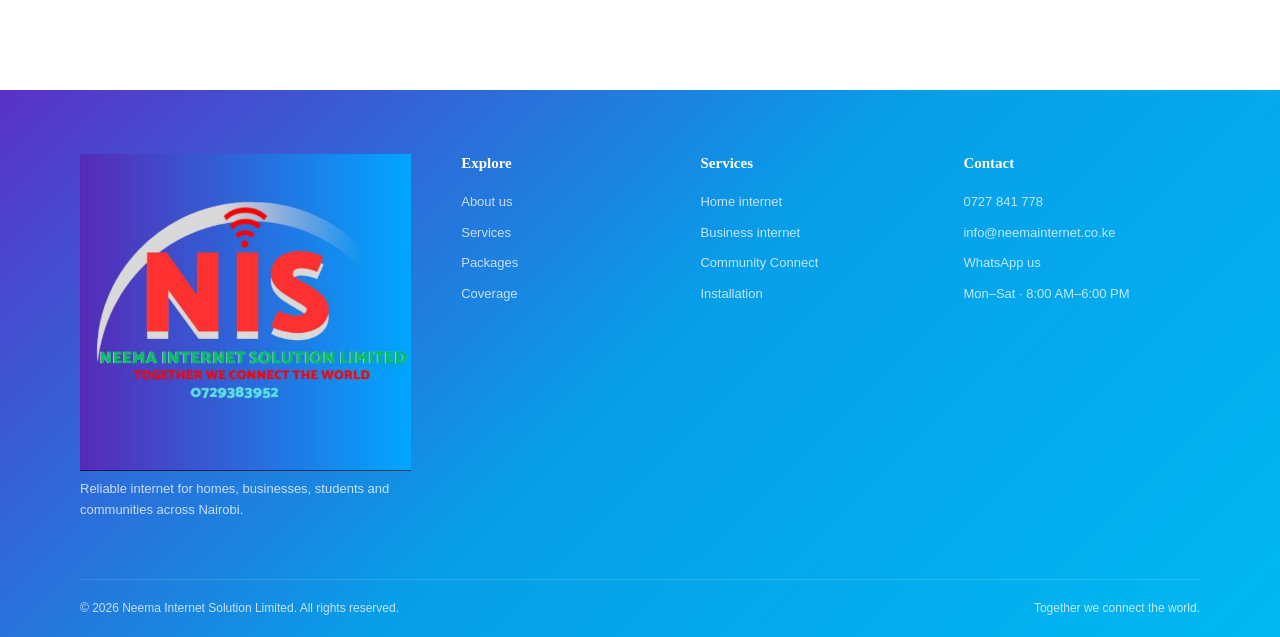
==== commit 45deba28: "Redesign Neema website with clean modern ISP landing page structure" ====
--- a/index.html
+++ b/index.html
@@ -3,515 +3,224 @@
 <head>
   <meta charset="UTF-8">
   <meta name="viewport" content="width=device-width, initial-scale=1.0">
-  <title>Neema Internet Solution Limited | Home & Business Internet in Nairobi</title>
-  <meta name="description" content="Neema Internet Solution Limited provides unlimited home internet, business internet, student packages, and community connectivity across Kayole, Umoja, Dandora, Kariobangi, Ruai, and nearby Nairobi estates.">
+  <title>Neema Internet Solution Limited | Reliable Internet in Nairobi</title>
+  <meta name="description" content="Reliable unlimited home and business internet from Neema Internet Solution Limited across Kayole, Umoja, Dandora, Kariobangi, Ruai and nearby Nairobi estates.">
   <meta name="robots" content="index, follow">
   <link rel="canonical" href="https://www.neeminternet.co.ke/">
   <meta property="og:type" content="website">
   <meta property="og:title" content="Neema Internet Solution Limited">
-  <meta property="og:description" content="Unlimited home and business internet packages across Kayole, Umoja, Dandora, Kariobangi, Ruai, and nearby Nairobi estates.">
+  <meta property="og:description" content="Fast, reliable home, business and community internet in Nairobi.">
   <meta property="og:url" content="https://www.neeminternet.co.ke/">
-  <meta property="og:image" content="https://www.neeminternet.co.ke/assets/images/neema-logo.jpg">
-  <meta name="twitter:card" content="summary_large_image">
-  <meta name="twitter:title" content="Neema Internet Solution Limited">
-  <meta name="twitter:description" content="Reliable unlimited internet for homes, businesses, students, and communities in Nairobi.">
-  <meta name="twitter:image" content="https://www.neeminternet.co.ke/assets/images/neema-logo.jpg">
+  <meta property="og:image" content="https://www.neeminternet.co.ke/assets/images/neema-family-hero.jpg">
+  <meta name="theme-color" content="#063b66">
+  <link rel="preconnect" href="https://fonts.googleapis.com">
+  <link rel="preconnect" href="https://fonts.gstatic.com" crossorigin>
+  <link href="https://fonts.googleapis.com/css2?family=DM+Sans:wght@400;500;600;700;800&family=Playfair+Display:wght@600;700&display=swap" rel="stylesheet">
   <link rel="stylesheet" href="styles.css">
   <script type="application/ld+json">
-    {
-      "@context": "https://schema.org",
-      "@type": "LocalBusiness",
-      "additionalType": "https://schema.org/InternetServiceProvider",
-      "name": "Neema Internet Solution Limited",
-      "alternateName": "NIS",
-      "url": "https://www.neeminternet.co.ke/",
-      "logo": "https://www.neeminternet.co.ke/assets/images/neema-logo.jpg",
-      "email": "info@neemainternet.co.ke",
-      "telephone": "+254727841778",
-      "areaServed": [
-        "Kayole",
-        "Umoja",
-        "Dandora",
-        "Kariobangi",
-        "Ruai",
-        "Komarock",
-        "Donholm",
-        "Matopeni"
-      ],
-      "sameAs": [
-        "https://wa.me/254729383952"
-      ],
-      "description": "Unlimited home internet, business internet, student connectivity, and community internet packages in Nairobi estates."
-    }
+  {
+    "@context":"https://schema.org",
+    "@type":"InternetServiceProvider",
+    "name":"Neema Internet Solution Limited",
+    "alternateName":"NIS",
+    "url":"https://www.neeminternet.co.ke/",
+    "logo":"https://www.neeminternet.co.ke/assets/images/neema-logo.jpg",
+    "email":"info@neemainternet.co.ke",
+    "telephone":"+254727841778",
+    "areaServed":["Kayole","Umoja","Dandora","Kariobangi","Ruai","Komarock","Donholm","Matopeni"],
+    "sameAs":["https://wa.me/254729383952"]
+  }
   </script>
 </head>
 <body>
   <header class="site-header" id="top">
-    <div class="top-bar">
-      <div class="container top-bar__inner">
-        <a href="mailto:info@neemainternet.co.ke" class="top-link">info@neemainternet.co.ke</a>
-        <a href="tel:+254727841778" class="top-link">0727 841 778</a>
-        <div class="socials" aria-label="Social links">
-          <a href="#" aria-label="Facebook">f</a>
-          <a href="#" aria-label="X">x</a>
-          <a href="#" aria-label="Instagram">ig</a>
+    <div class="topbar">
+      <div class="container topbar__inner">
+        <span>Reliable connectivity for homes, businesses & communities</span>
+        <div class="topbar__contact">
+          <a href="mailto:info@neemainternet.co.ke">info@neemainternet.co.ke</a>
+          <a href="tel:+254727841778">0727 841 778</a>
         </div>
       </div>
     </div>
-
-    <nav class="nav">
+    <nav class="nav" aria-label="Primary navigation">
       <div class="container nav__inner">
-        <a class="brand" href="#top" aria-label="Neema Internet Solution Limited home">
-          <img class="brand__logo" src="assets/images/neema-logo.jpg" alt="Neema Internet Solution Limited logo">
-          <span class="brand__text">NIS</span>
+        <a class="brand" href="#top" aria-label="Neema Internet Solution home">
+          <img src="assets/images/neema-logo.jpg" alt="Neema Internet Solution Limited logo" class="brand__logo">
         </a>
         <button class="nav-toggle" type="button" aria-label="Open navigation" aria-expanded="false">
-          <span></span>
-          <span></span>
-          <span></span>
+          <span></span><span></span><span></span>
         </button>
         <div class="nav-links" data-nav-links>
           <a href="#home">Home</a>
           <a href="#about">About</a>
-          <a href="#packages">Services</a>
+          <a href="#services">Services</a>
           <a href="#packages">Packages</a>
-          <a href="#contact">Contact</a>
+          <a href="#coverage">Coverage</a>
+          <a href="#contact" class="nav-cta">Get Connected</a>
         </div>
       </div>
     </nav>
   </header>
 
   <main>
-    <section class="hero" id="home" aria-label="Neema Internet Solution Limited introduction">
-      <div class="hero__media"></div>
-      <div class="hero__overlay"></div>
+    <section class="hero" id="home">
+      <div class="hero__image"></div>
+      <div class="hero__shade"></div>
+      <div class="hero__wave hero__wave--one"></div>
+      <div class="hero__wave hero__wave--two"></div>
       <div class="container hero__content">
         <div class="hero__copy">
-          <p class="hero-badge"><span></span>Powering Homes, Businesses And Students</p>
-          <h1>Fast Reliable Internet <em>Services</em></h1>
-          <p class="hero__lead">Stable home internet, business connectivity, and unlimited packages across Nairobi estates, installed fast and priced fairly.</p>
+          <span class="section-kicker section-kicker--light"><i></i> Neema Internet Solution</span>
+          <h1>Connected to what <em>matters.</em></h1>
+          <p>Fast, dependable internet for homes, businesses, students and communities across Nairobi. Simple packages. Professional installation. Real support.</p>
           <div class="hero__actions">
-            <a class="button button--primary" href="#contact">Get Connected</a>
-            <a class="button button--light" href="#packages">View Packages</a>
-          </div>
-        </div>
-        <aside class="hero-stat" aria-label="Network uptime and services">
-          <span class="hero-stat__icon">wifi</span>
-          <strong>99%</strong>
-          <p>Network Uptime</p>
-          <ul>
-            <li>Home Fibre</li>
-            <li>Business Internet</li>
-            <li>Unlimited Packages</li>
-          </ul>
-        </aside>
+            <a class="button button--primary" href="#packages">Explore Packages <span>→</span></a>
+            <a class="button button--ghost" href="#contact">Talk to our team</a>
+          </div>
+          <div class="hero__trust">
+            <span><b>99%</b> uptime target</span>
+            <span><b>24/7</b> network support</span>
+            <span><b>100+</b> homes connected</span>
+          </div>
+        </div>
+        <div class="hero-card">
+          <div class="hero-card__icon">NIS</div>
+          <span>Internet that works</span>
+          <strong>For your home.<br>For your business.</strong>
+          <p>Coverage checks, neat installation and support when you need it.</p>
+          <a href="#contact">Request a connection <span>↗</span></a>
+        </div>
       </div>
     </section>
 
     <section class="intro section" id="about">
       <div class="container split">
-        <div class="image-stack" aria-label="NIS installation and support">
-          <div class="image-card image-card--large"></div>
-          <div class="image-card image-card--small"></div>
-          <div class="trust-badge">
-            <strong>24/7</strong>
-            <span>Network Monitoring</span>
-          </div>
-        </div>
-        <div class="section-copy">
-          <p class="eyebrow eyebrow--dark">About Us</p>
-          <h2>Internet Built For Everyday Work, Study, Streaming, And Growth</h2>
-          <p>Neema Internet Solution Limited provides dependable broadband connections for residential customers, offices, shops, institutions, and growing businesses.</p>
-          <blockquote>Stable speed, responsive support, and a smooth connection experience from signup to installation.</blockquote>
-          <div class="mini-feature">
-            <span class="mini-feature__icon">+</span>
-            <div>
-              <strong>Professional setup</strong>
-              <p>Site survey, cable routing, router configuration, and post-install support handled with care.</p>
-            </div>
-          </div>
-          <a class="button button--primary" href="#contact">Talk To Us</a>
-        </div>
-      </div>
-    </section>
-
-    <section class="principles section section--blue">
-      <div class="principles__media"></div>
-      <div class="container principles__content">
-        <p class="eyebrow">Our Mission And Promise</p>
-        <h2>Connectivity That Keeps Families, Teams, And Businesses Moving</h2>
-        <div class="principles__grid">
-          <div class="video-tile" aria-label="NIS connected community"></div>
-          <article class="principle-card">
-            <span class="card-icon">01</span>
-            <h3>Our Vision</h3>
-            <p>To make high quality internet access simple, affordable, and reliable for every connected customer.</p>
+        <div class="visual-collage">
+          <div class="visual-collage__main"><img src="assets/images/neema-home-tablet.jpg" alt="Customer enjoying home internet"></div>
+          <div class="visual-collage__small"><img src="assets/images/neema-youth-online.jpg" alt="Young people using the internet"></div>
+          <div class="experience-badge"><strong>24/7</strong><span>Support & monitoring</span></div>
+          <div class="dots-pattern" aria-hidden="true"></div>
+        </div>
+        <div class="copy-block">
+          <span class="section-kicker">About Neema</span>
+          <h2>We make reliable internet <em>simple.</em></h2>
+          <p>Neema Internet Solution Limited connects families, students, shops, offices and growing businesses with dependable broadband built around the way people actually use the internet.</p>
+          <p>From your first coverage check to installation and ongoing support, our focus is straightforward: a stable connection and a team that answers.</p>
+          <div class="check-list">
+            <div><span>✓</span><strong>Professional installation</strong></div>
+            <div><span>✓</span><strong>Unlimited home packages</strong></div>
+            <div><span>✓</span><strong>Local support that responds</strong></div>
+          </div>
+          <a class="text-link" href="#coverage">Check our coverage <span>→</span></a>
+        </div>
+      </div>
+    </section>
+
+    <section class="services section section--soft" id="services">
+      <div class="container">
+        <div class="section-heading">
+          <div><span class="section-kicker">What we do</span><h2>Solutions for every kind of <em>connection.</em></h2></div>
+          <p>Whether you are streaming at home, running a shop or connecting a team, choose a service designed for the way you work.</p>
+        </div>
+        <div class="service-grid">
+          <article class="service-card service-card--featured">
+            <div class="service-card__image"><img src="assets/images/neema-family-hero.jpg" alt="Family using internet at home"></div>
+            <div class="service-card__body"><span>01 / Home</span><h3>Home Internet</h3><p>Unlimited packages for streaming, studying, browsing, work and everyday family use.</p><a href="#packages">View home plans →</a></div>
           </article>
-          <article class="principle-card">
-            <span class="card-icon">02</span>
-            <h3>Our Mission</h3>
-            <p>To deliver consistent speeds, fair packages, and fast support across the communities we serve.</p>
+          <article class="service-card">
+            <div class="service-card__image"><img src="assets/images/neema-connected-group.jpg" alt="Connected community"></div>
+            <div class="service-card__body"><span>02 / Business</span><h3>Business Internet</h3><p>Dependable connectivity for offices, shops, institutions and teams that cannot afford downtime.</p><a href="#packages">See business rates →</a></div>
           </article>
-        </div>
-      </div>
-    </section>
-
-    <section class="stats">
-      <div class="container stats__inner">
-        <div>
-          <strong>99%</strong>
-          <span>Uptime Target</span>
-        </div>
-        <div>
-          <strong>24/7</strong>
-          <span>Support Desk</span>
-        </div>
-        <div>
-          <strong>48hr</strong>
-          <span>Install Window</span>
-        </div>
-        <div>
-          <strong>100+</strong>
-          <span>Homes Connected</span>
-        </div>
+          <article class="service-card">
+            <div class="service-card__image"><img src="assets/images/neema-youth-online.jpg" alt="Student using internet"></div>
+            <div class="service-card__body"><span>03 / Community</span><h3>Student & Community</h3><p>Affordable access designed to keep students and underserved customers connected to opportunity.</p><a href="#community">Learn about Community Connect →</a></div>
+          </article>
+        </div>
+      </div>
+    </section>
+
+    <section class="stats-strip">
+      <div class="container stats-strip__grid">
+        <div><strong>99%</strong><span>Uptime target</span></div>
+        <div><strong>24/7</strong><span>Network monitoring</span></div>
+        <div><strong>48hr</strong><span>Typical install window</span></div>
+        <div><strong>100+</strong><span>Homes connected</span></div>
       </div>
     </section>
 
     <section class="section packages" id="packages">
       <div class="container">
-        <div class="section-heading">
-          <p class="eyebrow eyebrow--dark">Choose A Plan</p>
-          <h2>Plans That Fit How You Connect</h2>
-          <p>All home packages are unlimited, with simple monthly pricing and clear installation fees.</p>
-        </div>
-        <h3 class="pricing-title">Home Plans</h3>
+        <div class="section-heading section-heading--center">
+          <span class="section-kicker">Simple pricing</span>
+          <h2>Choose the plan that fits <em>your life.</em></h2>
+          <p>Unlimited home internet with clear monthly pricing. No confusing bundles.</p>
+        </div>
         <div class="package-grid">
-          <article class="package-card package-card--starter">
-            <span class="package-icon">01</span>
-            <p class="package-card__label">Starter</p>
-            <h3>7 Mbps</h3>
-            <div class="speed-bar"><span style="--speed: 18%"></span></div>
-            <p class="price">KSh 1,000<span>/month</span></p>
-            <ul>
-              <li>Unlimited usage</li>
-              <li>KSh 1,000 installation</li>
-              <li>Ideal for browsing and study</li>
-            </ul>
-            <a class="button button--outline" href="#contact">Select Plan</a>
-          </article>
-          <article class="package-card package-card--basic">
-            <span class="package-icon">02</span>
-            <p class="package-card__label">Home Basic</p>
-            <h3>10 Mbps</h3>
-            <div class="speed-bar"><span style="--speed: 25%"></span></div>
-            <p class="price">KSh 1,500<span>/month</span></p>
-            <ul>
-              <li>Unlimited usage</li>
-              <li>KSh 1,000 installation</li>
-              <li>Good for light streaming</li>
-            </ul>
-            <a class="button button--outline" href="#contact">Select Plan</a>
-          </article>
-          <article class="package-card package-card--family">
-            <span class="package-icon">03</span>
-            <p class="package-card__label">Family</p>
-            <h3>15 Mbps</h3>
-            <div class="speed-bar"><span style="--speed: 38%"></span></div>
-            <p class="price">KSh 1,800<span>/month</span></p>
-            <ul>
-              <li>Unlimited usage</li>
-              <li>KSh 1,500 installation</li>
-              <li>For multiple devices</li>
-            </ul>
-            <a class="button button--outline" href="#contact">Select Plan</a>
-          </article>
-          <article class="package-card package-card--featured">
-            <span class="popular-ribbon">Popular</span>
-            <span class="package-icon">04</span>
-            <p class="package-card__label">Popular</p>
-            <h3>20 Mbps</h3>
-            <div class="speed-bar"><span style="--speed: 50%"></span></div>
-            <p class="price">KSh 2,000<span>/month</span></p>
-            <ul>
-              <li>Unlimited usage</li>
-              <li>Free installation</li>
-              <li>Streaming and online work</li>
-            </ul>
-            <a class="button button--primary" href="#contact">Select Plan</a>
-          </article>
-          <article class="package-card package-card--plus">
-            <span class="package-icon">05</span>
-            <p class="package-card__label">Plus</p>
-            <h3>25 Mbps</h3>
-            <div class="speed-bar"><span style="--speed: 63%"></span></div>
-            <p class="price">KSh 2,500<span>/month</span></p>
-            <ul>
-              <li>Unlimited usage</li>
-              <li>Free installation</li>
-              <li>Reliable home entertainment</li>
-            </ul>
-            <a class="button button--outline" href="#contact">Select Plan</a>
-          </article>
-          <article class="package-card package-card--power">
-            <span class="package-icon">06</span>
-            <p class="package-card__label">Power</p>
-            <h3>30 Mbps</h3>
-            <div class="speed-bar"><span style="--speed: 75%"></span></div>
-            <p class="price">KSh 3,000<span>/month</span></p>
-            <ul>
-              <li>Unlimited usage</li>
-              <li>Free installation</li>
-              <li>For heavy home usage</li>
-            </ul>
-            <a class="button button--outline" href="#contact">Select Plan</a>
-          </article>
-          <article class="package-card package-card--premium">
-            <span class="package-icon">07</span>
-            <p class="package-card__label">Premium</p>
-            <h3>40 Mbps</h3>
-            <div class="speed-bar"><span style="--speed: 100%"></span></div>
-            <p class="price">KSh 4,000<span>/month</span></p>
-            <ul>
-              <li>Unlimited usage</li>
-              <li>Free installation</li>
-              <li>Best for busy households</li>
-            </ul>
-            <a class="button button--outline" href="#contact">Select Plan</a>
-          </article>
-        </div>
-
-        <section class="community-plan" aria-label="Community Connect special package">
-          <div class="community-plan__head">
-            <div>
-              <p class="eyebrow eyebrow--dark">Serving The Community</p>
-              <h3>Community Connect Special Package</h3>
-              <p>NIS supports customers with disabilities and students with an affordable home package built for learning, work, communication, and opportunity.</p>
-            </div>
-            <div class="community-plan__price">
-              <strong>KSh 600</strong>
-              <span>10 Mbps / month</span>
-            </div>
-          </div>
-          <div class="community-feature-grid">
-            <article class="community-feature-card">
-              <img src="assets/images/community-accessible-new.jpg" alt="Customer using a laptop while seated in a wheelchair">
-              <div>
-                <span>Accessible Connectivity</span>
-                <h3>Internet access designed to include everyone.</h3>
-                <p>Supporting customers with disabilities with reliable, affordable home internet for communication, study, work, and daily access.</p>
-              </div>
-            </article>
-            <div class="community-plan-card">
-              <span class="community-plan-card__label">Special Home Package</span>
-              <strong>10 Mbps</strong>
-              <p>KSh 600<span>/month</span></p>
-              <ul>
-                <li>Unlimited home internet</li>
-                <li>For eligible students and customers with disabilities</li>
-                <li>Coverage confirmation applies</li>
-              </ul>
-              <a class="button button--primary" href="#contact">Request This Package</a>
-            </div>
-            <article class="community-feature-card">
-              <img src="assets/images/community-student-new.jpg" alt="Students using a laptop outdoors">
-              <div>
-                <span>Student Connectivity</span>
-                <h3>Affordable internet for learning and opportunity.</h3>
-                <p>Helping students access classes, research, assignments, applications, and online resources from home.</p>
-              </div>
-            </article>
-          </div>
+          <article class="plan-card"><span class="plan-number">01</span><span class="plan-label">Starter</span><h3>7 <small>Mbps</small></h3><strong>KSh 1,000 <small>/ month</small></strong><p>Great for browsing, study and light daily use.</p><ul><li>Unlimited usage</li><li>KSh 1,000 installation</li><li>Local support</li></ul><a class="button button--outline" href="#contact">Select plan</a></article>
+          <article class="plan-card"><span class="plan-number">02</span><span class="plan-label">Home Basic</span><h3>10 <small>Mbps</small></h3><strong>KSh 1,500 <small>/ month</small></strong><p>A balanced connection for everyday homes.</p><ul><li>Unlimited usage</li><li>KSh 1,000 installation</li><li>Light streaming</li></ul><a class="button button--outline" href="#contact">Select plan</a></article>
+          <article class="plan-card"><span class="plan-number">03</span><span class="plan-label">Family</span><h3>15 <small>Mbps</small></h3><strong>KSh 1,800 <small>/ month</small></strong><p>More room for multiple devices and users.</p><ul><li>Unlimited usage</li><li>KSh 1,500 installation</li><li>Multiple devices</li></ul><a class="button button--outline" href="#contact">Select plan</a></article>
+          <article class="plan-card plan-card--popular"><span class="popular-tag">Most popular</span><span class="plan-number">04</span><span class="plan-label">Popular</span><h3>20 <small>Mbps</small></h3><strong>KSh 2,000 <small>/ month</small></strong><p>Perfect for streaming, work and busy homes.</p><ul><li>Unlimited usage</li><li>Free installation</li><li>Streaming & work</li></ul><a class="button button--primary" href="#contact">Select plan <span>→</span></a></article>
+          <article class="plan-card"><span class="plan-number">05</span><span class="plan-label">Plus</span><h3>25 <small>Mbps</small></h3><strong>KSh 2,500 <small>/ month</small></strong><p>Reliable speed for entertainment and work.</p><ul><li>Unlimited usage</li><li>Free installation</li><li>Home entertainment</li></ul><a class="button button--outline" href="#contact">Select plan</a></article>
+          <article class="plan-card"><span class="plan-number">06</span><span class="plan-label">Power</span><h3>30 <small>Mbps</small></h3><strong>KSh 3,000 <small>/ month</small></strong><p>For households with heavier internet demand.</p><ul><li>Unlimited usage</li><li>Free installation</li><li>Heavy home use</li></ul><a class="button button--outline" href="#contact">Select plan</a></article>
+          <article class="plan-card"><span class="plan-number">07</span><span class="plan-label">Premium</span><h3>40 <small>Mbps</small></h3><strong>KSh 4,000 <small>/ month</small></strong><p>Maximum home speed for busy households.</p><ul><li>Unlimited usage</li><li>Free installation</li><li>High-demand homes</li></ul><a class="button button--outline" href="#contact">Select plan</a></article>
+        </div>
+
+        <section class="community" id="community">
+          <div class="community__copy"><span class="section-kicker section-kicker--light">Community Connect</span><h2>Internet should create <em>opportunity.</em></h2><p>NIS supports eligible students and customers with disabilities with an affordable package built for learning, communication, work and access.</p><div class="community__price"><strong>10 Mbps</strong><span>KSh 600 / month</span></div><a class="button button--light" href="#contact">Request Community Package</a></div>
+          <div class="community__image"><img src="assets/images/community-accessible-new.jpg" alt="Customer using internet on a laptop"></div>
         </section>
 
-        <h3 class="pricing-title pricing-title--business">Business Plans</h3>
-        <div class="business-grid">
-          <article class="rate-card">
-            <span>50 Mbps - 100 Mbps</span>
-            <strong>KSh 120</strong>
-            <p>per Mbps</p>
-          </article>
-          <article class="rate-card">
-            <span>101 Mbps - 250 Mbps</span>
-            <strong>KSh 110</strong>
-            <p>per Mbps</p>
-          </article>
-          <article class="rate-card">
-            <span>260 Mbps - 500 Mbps</span>
-            <strong>KSh 100</strong>
-            <p>per Mbps</p>
-          </article>
-          <article class="rate-card">
-            <span>510 Mbps - 1 Gbps</span>
-            <strong>KSh 90</strong>
-            <p>per Mbps</p>
-          </article>
+        <div class="business-rates">
+          <div><span class="section-kicker">Business connectivity</span><h3>Business rates that scale with you.</h3></div>
+          <div class="business-rate-grid">
+            <div><span>50–100 Mbps</span><strong>KSh 120</strong><small>per Mbps</small></div>
+            <div><span>101–250 Mbps</span><strong>KSh 110</strong><small>per Mbps</small></div>
+            <div><span>260–500 Mbps</span><strong>KSh 100</strong><small>per Mbps</small></div>
+            <div><span>510 Mbps–1 Gbps</span><strong>KSh 90</strong><small>per Mbps</small></div>
+          </div>
+        </div>
+      </div>
+    </section>
+
+    <section class="process section section--blue">
+      <div class="container">
+        <div class="section-heading section-heading--center section-heading--light"><span class="section-kicker section-kicker--light">How it works</span><h2>From request to connection in <em>three steps.</em></h2></div>
+        <div class="process-grid">
+          <article><span>01</span><div><h3>Check coverage</h3><p>Tell us your estate, road or building and we confirm availability.</p></div></article>
+          <article><span>02</span><div><h3>Choose your plan</h3><p>Pick a home or business package that matches your usage.</p></div></article>
+          <article><span>03</span><div><h3>Get connected</h3><p>Our team schedules installation and gets you online.</p></div></article>
         </div>
       </div>
     </section>
 
     <section class="section coverage" id="coverage">
-      <div class="container split split--reverse">
-        <div class="section-copy">
-          <p class="eyebrow eyebrow--dark">Coverage And Office</p>
-          <h2>Local Service, Clear Communication, And Quick Response</h2>
-          <p>NIS serves homes and businesses across the eastern Nairobi coverage corridor, with quick availability checks before installation.</p>
-          <div class="office-list">
-            <div>
-              <strong>Office Address</strong>
-              <span>Contact NIS for office directions</span>
-            </div>
-            <div>
-              <strong>Working Hours</strong>
-              <span>Monday - Saturday, 8:00 AM - 6:00 PM</span>
-            </div>
-            <div>
-              <strong>Service Areas</strong>
-              <span>Kayole, Umoja, Dandora, Kariobangi, Ruai, and nearby estates</span>
-            </div>
-          </div>
-        </div>
-        <div class="coverage-panel">
-          <div class="map-card">
-            <label for="coverage-select">Select your location</label>
-            <select id="coverage-select" data-coverage-select>
-              <option value="Kayole, Nairobi, Kenya">Kayole</option>
-            </select>
-            <iframe
-              data-map-frame
-              title="NIS coverage map"
-              src="https://www.google.com/maps?q=Kayole%2C%20Nairobi%2C%20Kenya&output=embed"
-              loading="lazy"
-              referrerpolicy="no-referrer-when-downgrade"
-              allowfullscreen>
-            </iframe>
-            <a class="map-card__link" data-map-link href="https://www.google.com/maps/search/?api=1&query=Kayole%2C%20Nairobi%2C%20Kenya" target="_blank" rel="noopener">Open selected location in Google Maps</a>
-          </div>
-          <div class="coverage-list" aria-label="Covered locations">
-            <span>Kayole</span>
-            <span>Kayole Corner</span>
-            <span>Kayole Poster</span>
-            <span>Kayole 1</span>
-            <span>Patanisho</span>
-            <span>Soweto</span>
-            <span>Stage 17</span>
-            <span>Muthisha</span>
-            <span>Jacaranda</span>
-            <span>Nasra</span>
-            <span>Sosion</span>
-            <span>Masimba</span>
-            <span>Nyama Villa</span>
-            <span>Kwa DO</span>
-            <span>Kayole Naivas</span>
-            <span>Kangundo Road</span>
-            <span>Umoja Kwa Chief</span>
-            <span>Umoja Kwa Maji</span>
-            <span>First Love Church</span>
-            <span>Sabasaba</span>
-            <span>Rasta</span>
-            <span>Kioi</span>
-            <span>Stage 20</span>
-            <span>Mugendi</span>
-            <span>Kayole Hospital</span>
-            <span>Tushauriane</span>
-            <span>Matopeni</span>
-            <span>Komarock F1</span>
-            <span>Komarock F2</span>
-            <span>Komarock F3</span>
-            <span>K-Mall</span>
-            <span>Shujaa Mall</span>
-            <span>Donholm</span>
-            <span>Umoja 1</span>
-            <span>Umoja 2</span>
-            <span>Umoja 3</span>
-            <span>Dandora Total</span>
-            <span>Dandora F1</span>
-            <span>Dandora F2</span>
-            <span>Dandora F3</span>
-            <span>Dandora F4</span>
-            <span>Dandora Cinema</span>
-            <span>Kwa Mbao</span>
-            <span>Kiamaiko</span>
-            <span>Dandora Greeni</span>
-            <span>Dandora BP</span>
-            <span>Dandora Equity</span>
-            <span>COCH</span>
-            <span>Kariobangi South</span>
-            <span>Kariobangi North</span>
-            <span>Ruai Town</span>
-            <span>Ruai Primary</span>
-            <span>Ruai Quickmart</span>
-            <span>Ruai Bypass</span>
-            <span>Ruai Junction</span>
-            <span>Ruai Family</span>
-            <span>Ruai Shelter Villa</span>
-            <span>Ruai Dune</span>
-            <span>Ruai Wel Kim</span>
-            <span>Ruai Seventh Sunday</span>
-            <span>Ruai Red Gate</span>
-            <span>Ruai Mimamu</span>
-          </div>
-          <div class="coverage-panel__note">
-            <strong>Need a site survey?</strong>
-            <p>Send your estate, road, building name, or pin location and the team will confirm availability.</p>
-          </div>
-        </div>
+      <div class="container split split--coverage">
+        <div class="copy-block"><span class="section-kicker">Coverage</span><h2>Is Neema available <em>near you?</em></h2><p>We serve the eastern Nairobi coverage corridor and nearby estates. Select your location to check the map, then contact us for confirmation before installation.</p><div class="coverage-points"><span>✓ Kayole</span><span>✓ Umoja</span><span>✓ Dandora</span><span>✓ Kariobangi</span><span>✓ Ruai</span><span>✓ Komarock</span><span>✓ Donholm</span><span>✓ Matopeni</span></div><a class="text-link" href="#contact">Ask us to verify your exact location →</a></div>
+        <div class="map-card coverage-panel"><label for="coverage-select">Select your location</label><select id="coverage-select" data-coverage-select><option value="Kayole, Nairobi, Kenya">Kayole</option></select><iframe data-map-frame title="Neema coverage map" src="https://www.google.com/maps?q=Kayole%2C%20Nairobi%2C%20Kenya&output=embed" loading="lazy" referrerpolicy="no-referrer-when-downgrade" allowfullscreen></iframe><a data-map-link href="https://www.google.com/maps/search/?api=1&query=Kayole%2C%20Nairobi%2C%20Kenya" target="_blank" rel="noopener">Open selected location in Google Maps ↗</a></div>
+      </div>
+    </section>
+
+    <section class="story section section--soft">
+      <div class="container split">
+        <div class="story-image"><img src="assets/images/neema-connected-group.jpg" alt="People connected through Neema internet"></div>
+        <div class="copy-block"><span class="section-kicker">Our promise</span><h2>More than a connection. <em>A better experience.</em></h2><p>We believe internet service should feel simple: clear packages, clean installation, helpful communication and a connection you can depend on.</p><div class="promise-grid"><div><strong>01</strong><span>Reliable network</span></div><div><strong>02</strong><span>Fair packages</span></div><div><strong>03</strong><span>Human support</span></div><div><strong>04</strong><span>Growing coverage</span></div></div></div>
       </div>
     </section>
 
     <section class="cta">
-      <div class="cta__media"></div>
-      <div class="cta__overlay"></div>
-      <div class="container cta__content">
-        <h2>Let Us Connect Your Home Or Business Today</h2>
-        <p>Fast signup, neat installation, and packages that can grow with your needs.</p>
-        <a class="button button--primary" href="#contact">Get A Quote</a>
-      </div>
+      <div class="cta__image"></div><div class="cta__shade"></div>
+      <div class="container cta__content"><span class="section-kicker section-kicker--light">Ready when you are</span><h2>Let's get you <em>connected.</em></h2><p>Tell us where you are and what you need. We will help you find the right package and next step.</p><a class="button button--primary" href="#contact">Start your connection <span>→</span></a></div>
     </section>
 
     <section class="section contact" id="contact">
-      <div class="container contact__grid">
-        <div class="section-copy">
-          <p class="eyebrow eyebrow--dark">Contact Us</p>
-          <h2>Request Installation Or Ask About Coverage</h2>
-          <p>Share your details and the team will help confirm coverage, recommend the right package, and arrange installation.</p>
-          <div class="contact-lines">
-            <a href="tel:+254727841778">0727 841 778</a>
-            <a href="mailto:info@neemainternet.co.ke">info@neemainternet.co.ke</a>
-          </div>
-        </div>
+      <div class="container contact-grid">
+        <div class="copy-block"><span class="section-kicker">Get in touch</span><h2>Let's talk about <em>your connection.</em></h2><p>Request installation, ask about coverage or get help choosing a package.</p><div class="contact-details"><a href="tel:+254727841778"><span>Call</span><strong>0727 841 778</strong></a><a href="mailto:info@neemainternet.co.ke"><span>Email</span><strong>info@neemainternet.co.ke</strong></a><a href="https://wa.me/254729383952" target="_blank" rel="noopener"><span>WhatsApp</span><strong>0729 383 952</strong></a></div></div>
         <form class="contact-form">
-          <label>
-            Full Name
-            <input type="text" name="name" placeholder="Your name" required>
-          </label>
-          <label>
-            Phone Number
-            <input type="tel" name="phone" placeholder="+254..." required>
-          </label>
-          <label>
-            Location
-            <input type="text" name="location" placeholder="Estate, road, or building">
-          </label>
-          <label>
-            Package Interest
-            <select name="package">
-              <option>Community Connect - 10 Mbps / KSh 600</option>
-              <option>7 Mbps - KSh 1,000/month</option>
-              <option>10 Mbps - KSh 1,500/month</option>
-              <option>15 Mbps - KSh 1,800/month</option>
-              <option>20 Mbps - KSh 2,000/month</option>
-              <option>25 Mbps - KSh 2,500/month</option>
-              <option>30 Mbps - KSh 3,000/month</option>
-              <option>40 Mbps - KSh 4,000/month</option>
-              <option>Business internet</option>
-              <option>Not sure yet</option>
-            </select>
-          </label>
-          <label class="full">
-            Message
-            <textarea name="message" rows="4" placeholder="Tell us what you need"></textarea>
-          </label>
-          <button class="button button--primary" type="submit">Send Request</button>
+          <div class="form-row"><label>Full name<input type="text" name="name" placeholder="Your name" required></label><label>Phone number<input type="tel" name="phone" placeholder="+254..." required></label></div>
+          <div class="form-row"><label>Location<input type="text" name="location" placeholder="Estate, road or building"></label><label>Package<select name="package"><option>Community Connect - 10 Mbps / KSh 600</option><option>7 Mbps - KSh 1,000/month</option><option>10 Mbps - KSh 1,500/month</option><option>15 Mbps - KSh 1,800/month</option><option>20 Mbps - KSh 2,000/month</option><option>25 Mbps - KSh 2,500/month</option><option>30 Mbps - KSh 3,000/month</option><option>40 Mbps - KSh 4,000/month</option><option>Business internet</option><option>Not sure yet</option></select></label></div>
+          <label>Message<textarea name="message" rows="5" placeholder="Tell us what you need"></textarea></label>
+          <button class="button button--primary" type="submit">Send connection request <span>→</span></button>
         </form>
       </div>
     </section>
@@ -519,83 +228,26 @@
 
   <footer class="footer">
     <div class="container footer__grid">
-      <div>
-        <a class="brand brand--footer" href="#top" aria-label="Neema Internet Solution Limited home">
-          <img class="brand__logo" src="assets/images/neema-logo.jpg" alt="Neema Internet Solution Limited logo">
-          <span class="brand__text">NIS</span>
-        </a>
-        <p>Neema Internet Solution Limited. Together we connect the world.</p>
-      </div>
-      <div>
-        <h3>Quick Links</h3>
-        <a href="#about">About Us</a>
-        <a href="#packages">Packages</a>
-        <a href="#coverage">Coverage</a>
-        <a href="#contact">Contact</a>
-      </div>
-      <div>
-        <h3>Services</h3>
-        <a href="#packages">Home Internet</a>
-        <a href="#packages">Business Internet</a>
-        <a href="#coverage">Site Survey</a>
-        <a href="#contact">Router Setup</a>
-      </div>
-      <div>
-        <h3>Office</h3>
-        <p>Contact NIS for office directions</p>
-        <p>Monday - Saturday<br>8:00 AM - 6:00 PM</p>
-      </div>
+      <div class="footer__brand"><img src="assets/images/neema-logo.jpg" alt="Neema Internet Solution Limited logo"><p>Reliable internet for homes, businesses, students and communities across Nairobi.</p></div>
+      <div><h3>Explore</h3><a href="#about">About us</a><a href="#services">Services</a><a href="#packages">Packages</a><a href="#coverage">Coverage</a></div>
+      <div><h3>Services</h3><a href="#packages">Home internet</a><a href="#packages">Business internet</a><a href="#community">Community Connect</a><a href="#contact">Installation</a></div>
+      <div><h3>Contact</h3><a href="tel:+254727841778">0727 841 778</a><a href="mailto:info@neemainternet.co.ke">info@neemainternet.co.ke</a><a href="https://wa.me/254729383952" target="_blank" rel="noopener">WhatsApp us</a><p>Mon–Sat · 8:00 AM–6:00 PM</p></div>
     </div>
-    <div class="container footer__bottom">
-      <span>All Rights Reserved - Neema Internet Solution Limited</span>
-      <span>Designed for reliable connections</span>
-    </div>
+    <div class="container footer__bottom"><span>© 2026 Neema Internet Solution Limited. All rights reserved.</span><span>Together we connect the world.</span></div>
   </footer>
 
   <div class="floating-contact" aria-label="Quick contact actions">
-    <button class="floating-contact__button floating-contact__button--support" type="button" data-site-chat-open aria-label="Open chat with Victoria">
-      <svg viewBox="0 0 24 24" aria-hidden="true">
-        <path d="M12 3C6.9 3 3 6.6 3 11.3c0 2.5 1.1 4.7 3 6.2v3.1c0 .5.6.8 1 .5l3.4-1.8c.5.1 1.1.2 1.6.2 5.1 0 9-3.6 9-8.2S17.1 3 12 3zm-4 9.1c-.7 0-1.2-.5-1.2-1.1S7.3 9.9 8 9.9s1.2.5 1.2 1.1S8.7 12.1 8 12.1zm4 0c-.7 0-1.2-.5-1.2-1.1S11.3 9.9 12 9.9s1.2.5 1.2 1.1-.5 1.1-1.2 1.1zm4 0c-.7 0-1.2-.5-1.2-1.1s.5-1.1 1.2-1.1 1.2.5 1.2 1.1-.5 1.1-1.2 1.1z"/>
-      </svg>
-      <span>Talk to Victoria</span>
-    </button>
-    <a class="floating-contact__button floating-contact__button--phone" href="tel:+254727841778" aria-label="Call NIS on 0727 841 778">
-      <svg viewBox="0 0 24 24" aria-hidden="true">
-        <path d="M6.6 10.8c1.4 2.8 3.8 5.2 6.6 6.6l2.2-2.2c.3-.3.8-.4 1.2-.3 1.3.4 2.6.6 4 .6.7 0 1.2.5 1.2 1.2v3.5c0 .7-.5 1.2-1.2 1.2C10.3 22 2 13.7 2 3.4 2 2.7 2.5 2.2 3.2 2.2h3.5c.7 0 1.2.5 1.2 1.2 0 1.4.2 2.7.6 4 .1.4 0 .9-.3 1.2l-1.6 2.2z"/>
-      </svg>
-      <span>Call</span>
-    </a>
-    <a class="floating-contact__button floating-contact__button--whatsapp" href="https://wa.me/254729383952" target="_blank" rel="noopener" aria-label="Chat with NIS on WhatsApp at 0729 383 952">
-      <svg viewBox="0 0 24 24" aria-hidden="true">
-        <path d="M12 2.2A9.7 9.7 0 0 0 3.6 16.8L2.4 21.6l4.9-1.2A9.7 9.7 0 1 0 12 2.2zm0 17.5c-1.5 0-2.9-.4-4.1-1.2l-.3-.2-2.9.7.8-2.8-.2-.3A7.8 7.8 0 1 1 12 19.7zm4.4-5.8c-.2-.1-1.4-.7-1.6-.8-.2-.1-.4-.1-.6.1-.2.2-.6.8-.8 1-.1.2-.3.2-.5.1-.2-.1-1-.4-1.9-1.2-.7-.6-1.2-1.4-1.3-1.6-.1-.2 0-.4.1-.5l.4-.4c.1-.1.2-.2.3-.4.1-.2 0-.3 0-.4 0-.1-.6-1.4-.8-1.9-.2-.5-.4-.4-.6-.4h-.5c-.2 0-.4.1-.6.3-.2.2-.8.8-.8 2s.8 2.3 1 2.5c.1.2 1.7 2.6 4.1 3.6.6.2 1 .4 1.4.5.6.2 1.1.1 1.5.1.5-.1 1.4-.6 1.6-1.1.2-.5.2-1 .1-1.1-.1 0-.2-.1-.5-.2z"/>
-      </svg>
-      <span>WhatsApp</span>
-    </a>
+    <button class="floating-contact__button floating-contact__button--support" type="button" data-site-chat-open aria-label="Open chat with Victoria"><span>●</span> Talk to Victoria</button>
+    <a class="floating-contact__button floating-contact__button--phone" href="tel:+254727841778" aria-label="Call NIS">☎ Call</a>
+    <a class="floating-contact__button floating-contact__button--whatsapp" href="https://wa.me/254729383952" target="_blank" rel="noopener" aria-label="WhatsApp NIS">WhatsApp</a>
   </div>
 
   <section class="site-chat" data-site-chat aria-label="Chat with Victoria" hidden>
-    <div class="site-chat__header">
-      <div>
-        <span class="site-chat__eyebrow">Live support</span>
-        <h2>Talk to Victoria</h2>
-      </div>
-      <button class="site-chat__close" type="button" data-site-chat-close aria-label="Close support chat">
-        <span aria-hidden="true">x</span>
-        <span>Close</span>
-      </button>
-    </div>
-    <div class="site-chat__messages" data-site-chat-messages>
-      <div class="site-chat__message site-chat__message--agent">
-        Hi, I am Victoria. How can I help you today?
-      </div>
-    </div>
-    <form class="site-chat__form" data-site-chat-form>
-      <input data-site-chat-input type="text" name="message" autocomplete="off" placeholder="Type your question..." aria-label="Type your support message">
-      <button type="submit">Send</button>
-    </form>
-    <p class="site-chat__note">For account help, share your registered phone number.</p>
+    <div class="site-chat__header"><div><span>LIVE SUPPORT</span><h2>Talk to Victoria</h2></div><button type="button" data-site-chat-close aria-label="Close chat">×</button></div>
+    <div class="site-chat__messages" data-site-chat-messages><div class="site-chat__message site-chat__message--agent">Hi, I am Victoria. How can I help you today?</div></div>
+    <form class="site-chat__form" data-site-chat-form><input data-site-chat-input type="text" name="message" autocomplete="off" placeholder="Type your question..." aria-label="Type your support message"><button type="submit">Send</button></form>
+    <p>For account help, share your registered phone number.</p>
   </section>
-
   <script src="script.js"></script>
 </body>
-</html>
+</html>
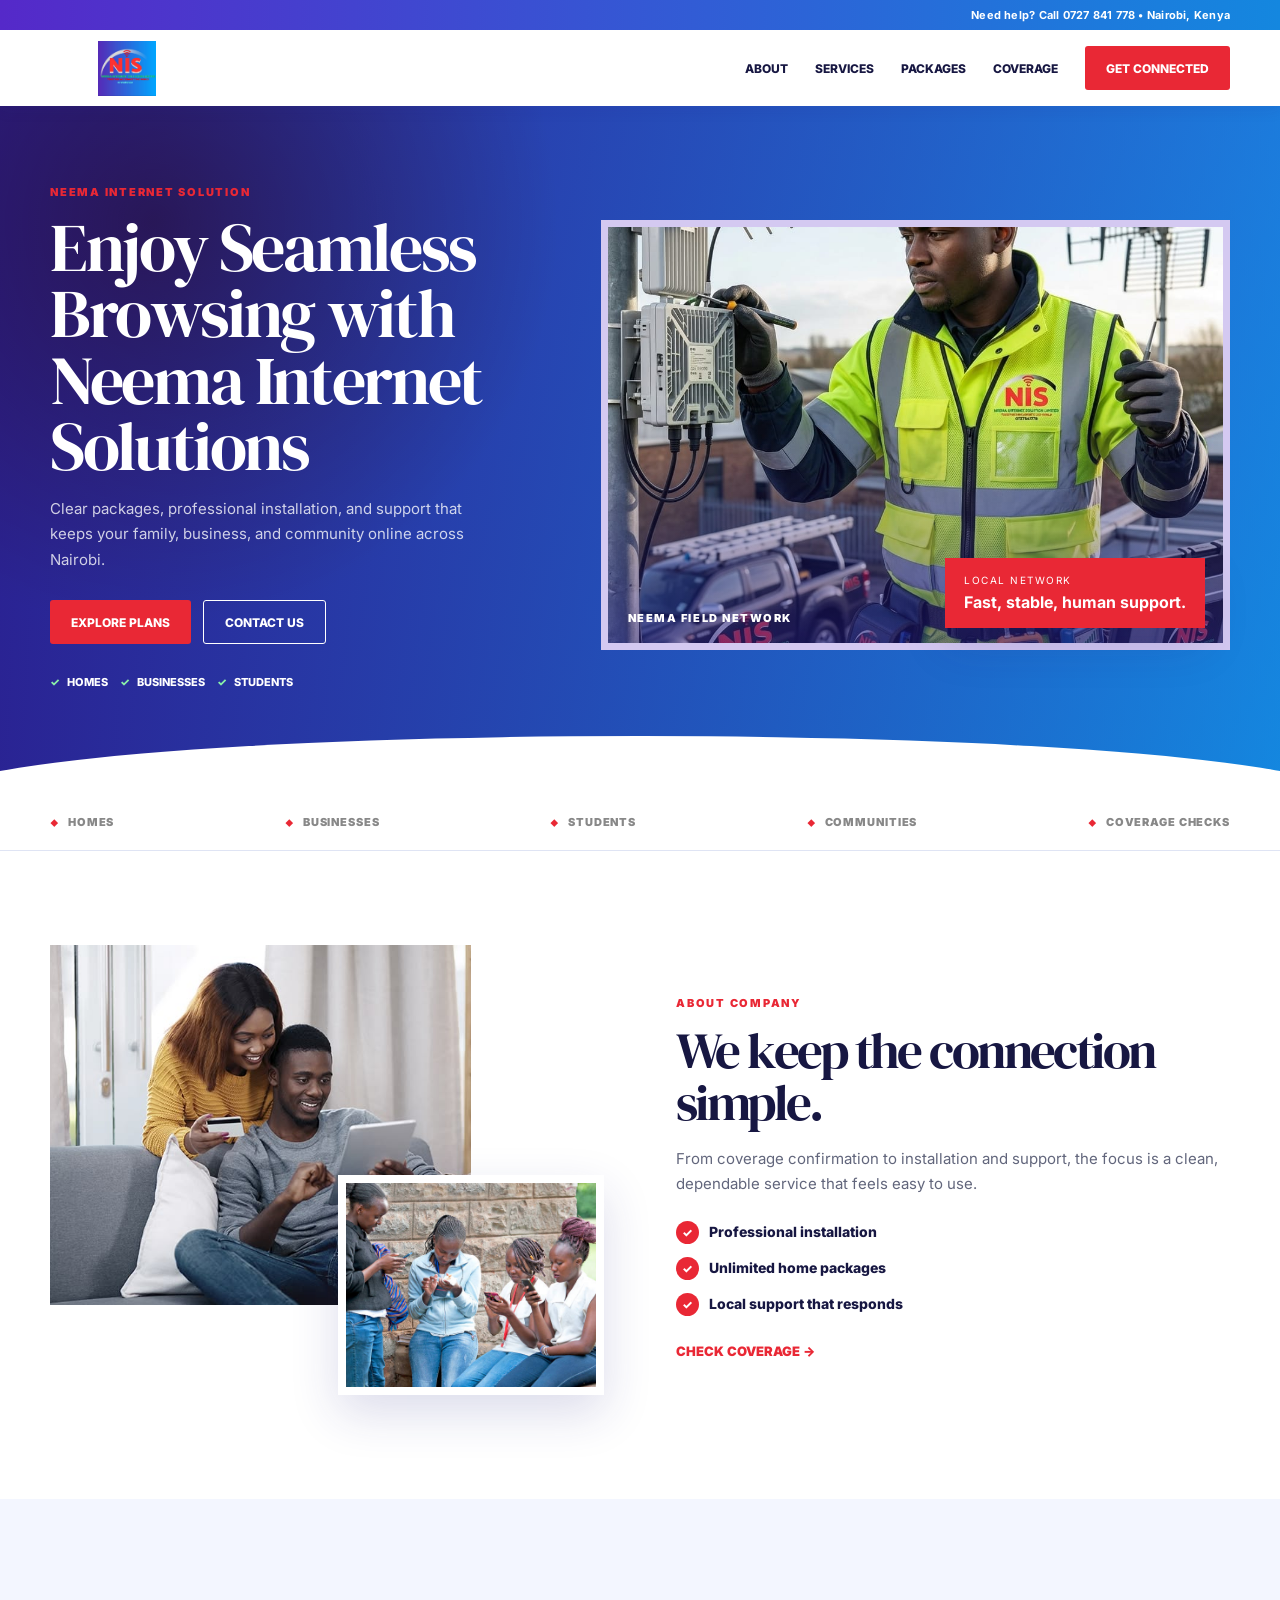
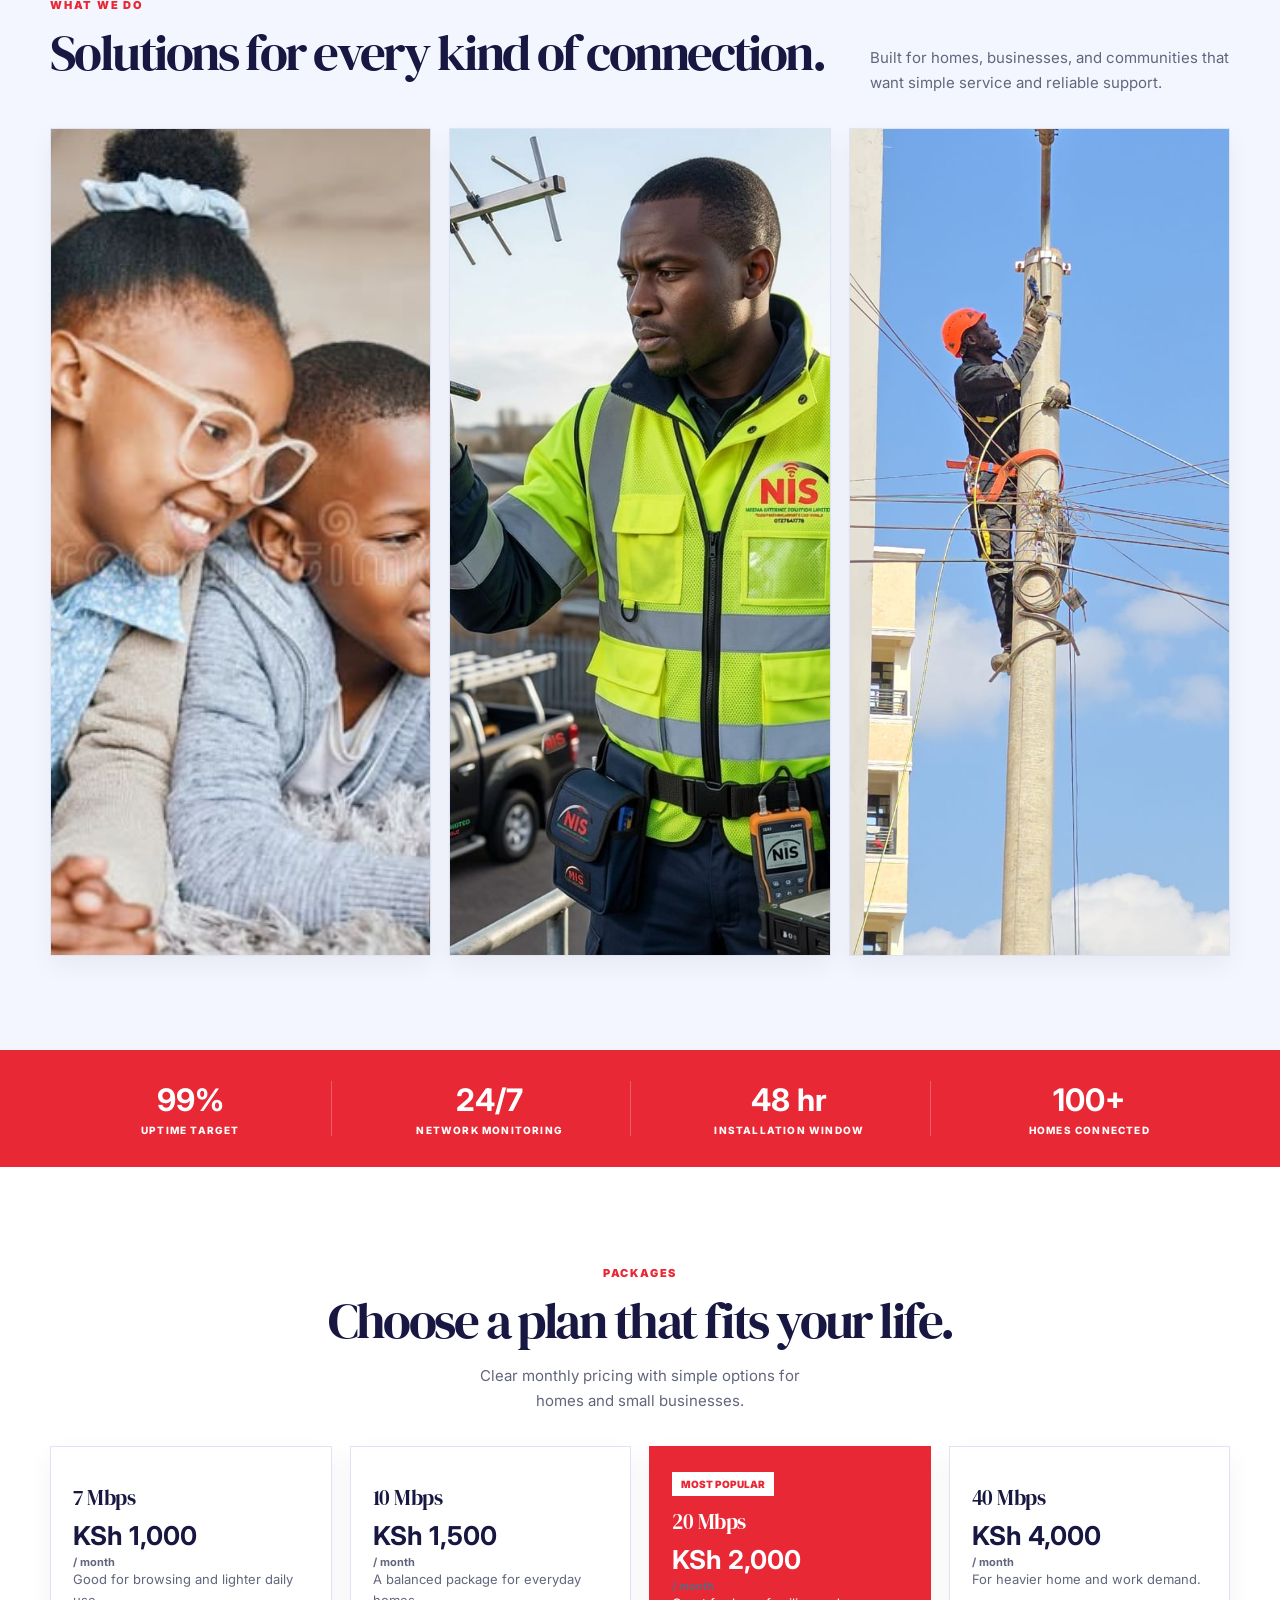
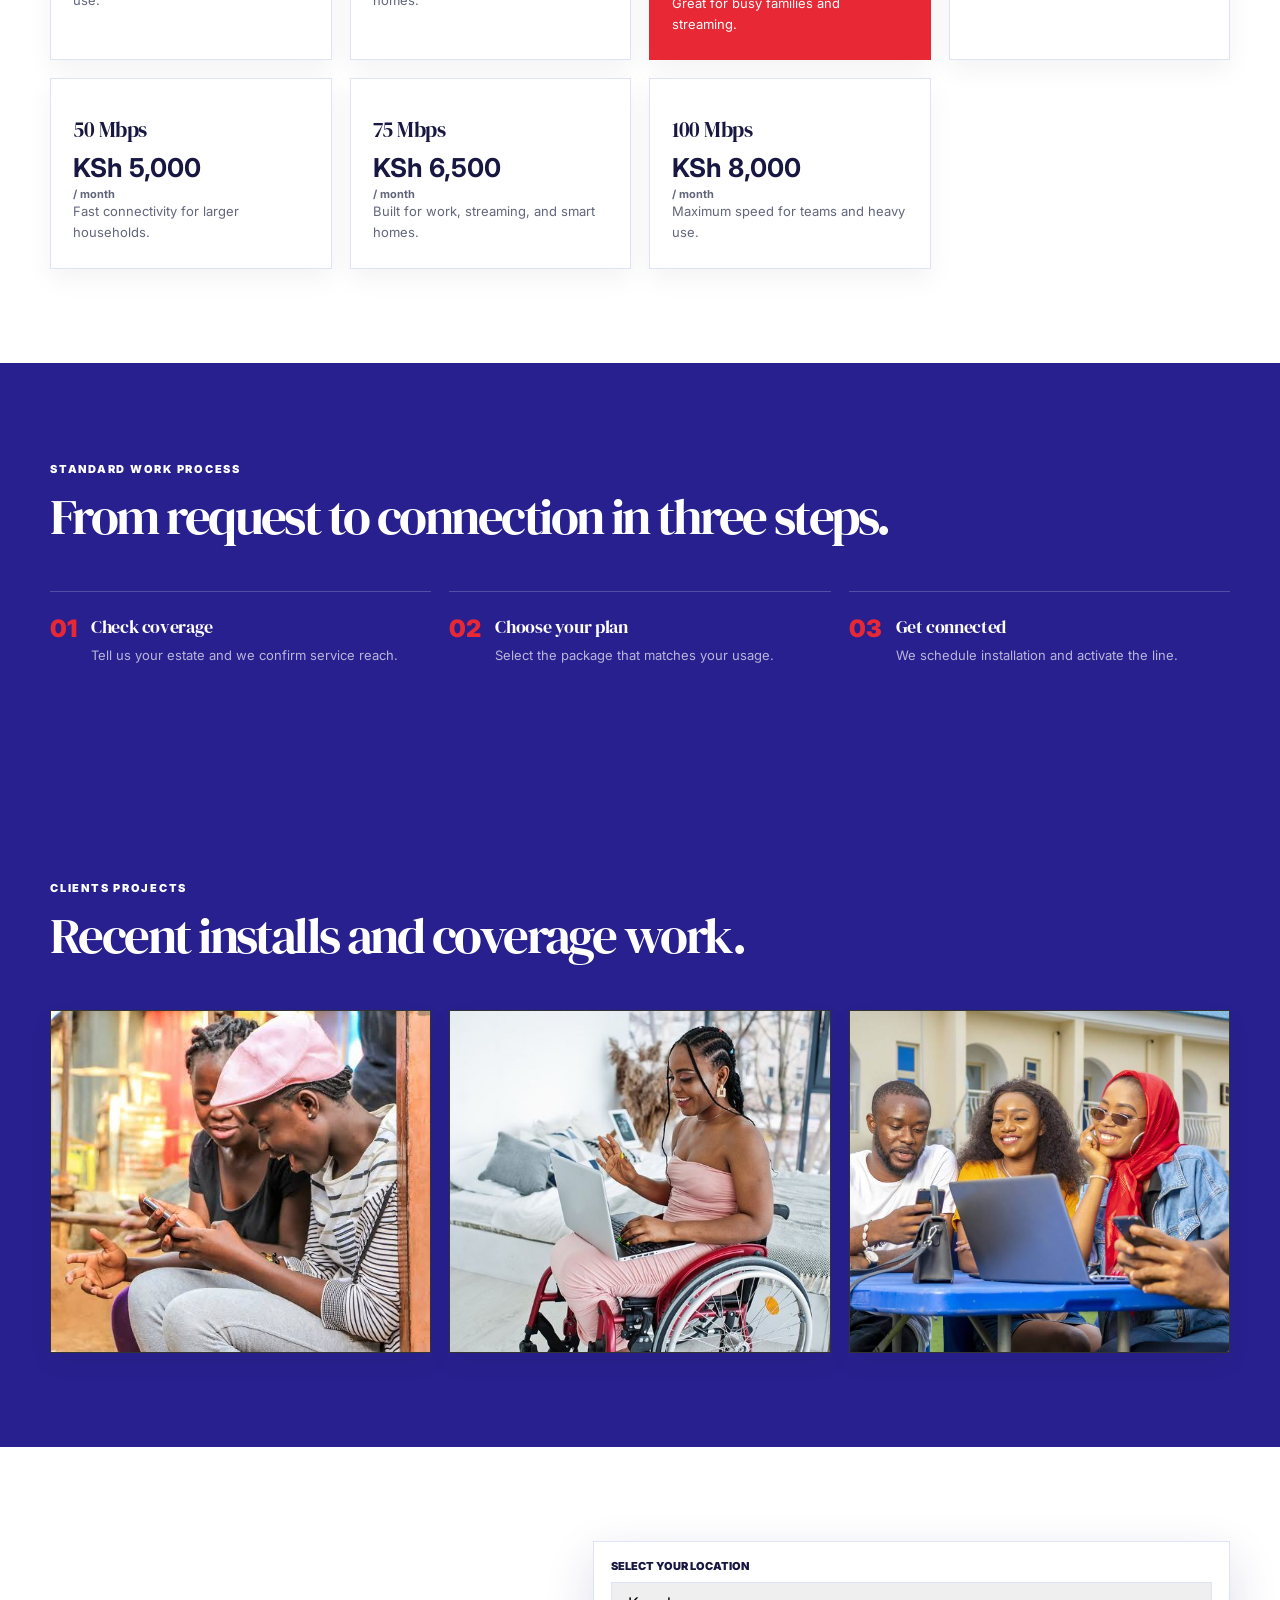
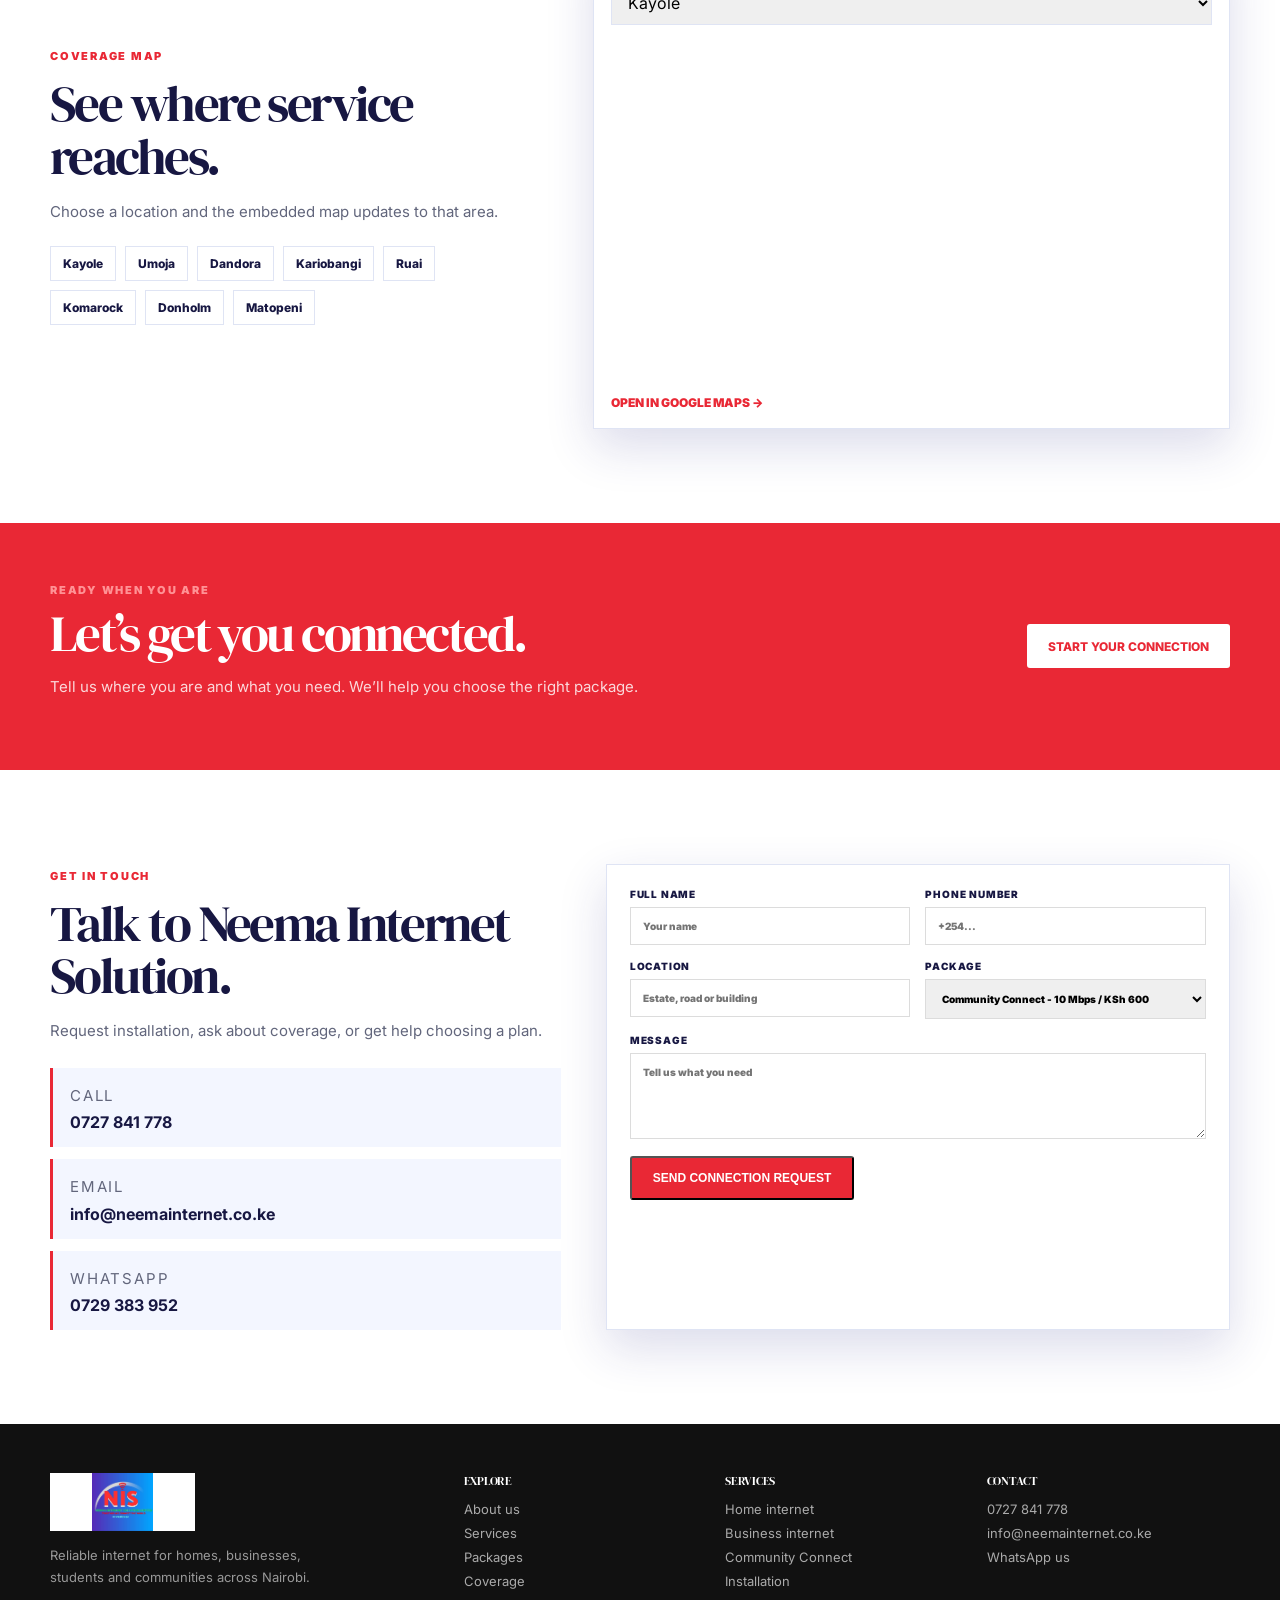
==== commit bd40a5f2: "Sync current production website from server" ====
--- a/index.html
+++ b/index.html
@@ -3,224 +3,320 @@
 <head>
   <meta charset="UTF-8">
   <meta name="viewport" content="width=device-width, initial-scale=1.0">
-  <title>Neema Internet Solution Limited | Reliable Internet in Nairobi</title>
-  <meta name="description" content="Reliable unlimited home and business internet from Neema Internet Solution Limited across Kayole, Umoja, Dandora, Kariobangi, Ruai and nearby Nairobi estates.">
-  <meta name="robots" content="index, follow">
-  <link rel="canonical" href="https://www.neeminternet.co.ke/">
-  <meta property="og:type" content="website">
-  <meta property="og:title" content="Neema Internet Solution Limited">
-  <meta property="og:description" content="Fast, reliable home, business and community internet in Nairobi.">
-  <meta property="og:url" content="https://www.neeminternet.co.ke/">
-  <meta property="og:image" content="https://www.neeminternet.co.ke/assets/images/neema-family-hero.jpg">
-  <meta name="theme-color" content="#063b66">
+  <title>Neema Internet Solution Limited</title>
+  <meta name="description" content="Reliable internet for homes and businesses in Nairobi with clear packages, fast installation, and local support.">
+  <meta name="theme-color" content="#102a7a">
   <link rel="preconnect" href="https://fonts.googleapis.com">
   <link rel="preconnect" href="https://fonts.gstatic.com" crossorigin>
-  <link href="https://fonts.googleapis.com/css2?family=DM+Sans:wght@400;500;600;700;800&family=Playfair+Display:wght@600;700&display=swap" rel="stylesheet">
-  <link rel="stylesheet" href="styles.css">
-  <script type="application/ld+json">
-  {
-    "@context":"https://schema.org",
-    "@type":"InternetServiceProvider",
-    "name":"Neema Internet Solution Limited",
-    "alternateName":"NIS",
-    "url":"https://www.neeminternet.co.ke/",
-    "logo":"https://www.neeminternet.co.ke/assets/images/neema-logo.jpg",
-    "email":"info@neemainternet.co.ke",
-    "telephone":"+254727841778",
-    "areaServed":["Kayole","Umoja","Dandora","Kariobangi","Ruai","Komarock","Donholm","Matopeni"],
-    "sameAs":["https://wa.me/254729383952"]
-  }
-  </script>
+  <link href="https://fonts.googleapis.com/css2?family=DM+Serif+Display&family=Inter:wght@400;500;600;700;800&display=swap" rel="stylesheet">
+  <link rel="stylesheet" href="styles.css?v=20260825-video2">
 </head>
 <body>
-  <header class="site-header" id="top">
-    <div class="topbar">
-      <div class="container topbar__inner">
-        <span>Reliable connectivity for homes, businesses & communities</span>
-        <div class="topbar__contact">
-          <a href="mailto:info@neemainternet.co.ke">info@neemainternet.co.ke</a>
-          <a href="tel:+254727841778">0727 841 778</a>
-        </div>
-      </div>
+  <header class="site-header">
+    <div class="container nav">
+      <a class="brand" href="#home">
+        <img src="assets/images/neema-logo.jpg" alt="Neema Internet Solution Limited">
+      </a>
+      <button class="nav-toggle" type="button" aria-label="Toggle navigation" aria-expanded="false">
+        <span></span><span></span><span></span>
+      </button>
+      <nav class="nav-links" data-nav-links>
+        <a href="#about">About</a>
+        <a href="#services">Services</a>
+        <a href="#packages">Packages</a>
+        <a href="#coverage">Coverage</a>
+        <a href="#contact" class="btn btn--solid">Get Connected</a>
+      </nav>
     </div>
-    <nav class="nav" aria-label="Primary navigation">
-      <div class="container nav__inner">
-        <a class="brand" href="#top" aria-label="Neema Internet Solution home">
-          <img src="assets/images/neema-logo.jpg" alt="Neema Internet Solution Limited logo" class="brand__logo">
-        </a>
-        <button class="nav-toggle" type="button" aria-label="Open navigation" aria-expanded="false">
-          <span></span><span></span><span></span>
-        </button>
-        <div class="nav-links" data-nav-links>
-          <a href="#home">Home</a>
-          <a href="#about">About</a>
-          <a href="#services">Services</a>
-          <a href="#packages">Packages</a>
-          <a href="#coverage">Coverage</a>
-          <a href="#contact" class="nav-cta">Get Connected</a>
-        </div>
-      </div>
-    </nav>
   </header>
 
   <main>
     <section class="hero" id="home">
-      <div class="hero__image"></div>
-      <div class="hero__shade"></div>
-      <div class="hero__wave hero__wave--one"></div>
-      <div class="hero__wave hero__wave--two"></div>
-      <div class="container hero__content">
-        <div class="hero__copy">
-          <span class="section-kicker section-kicker--light"><i></i> Neema Internet Solution</span>
-          <h1>Connected to what <em>matters.</em></h1>
-          <p>Fast, dependable internet for homes, businesses, students and communities across Nairobi. Simple packages. Professional installation. Real support.</p>
-          <div class="hero__actions">
-            <a class="button button--primary" href="#packages">Explore Packages <span>→</span></a>
-            <a class="button button--ghost" href="#contact">Talk to our team</a>
-          </div>
-          <div class="hero__trust">
-            <span><b>99%</b> uptime target</span>
-            <span><b>24/7</b> network support</span>
-            <span><b>100+</b> homes connected</span>
-          </div>
-        </div>
-        <div class="hero-card">
-          <div class="hero-card__icon">NIS</div>
-          <span>Internet that works</span>
-          <strong>For your home.<br>For your business.</strong>
-          <p>Coverage checks, neat installation and support when you need it.</p>
-          <a href="#contact">Request a connection <span>↗</span></a>
-        </div>
-      </div>
-    </section>
-
-    <section class="intro section" id="about">
+      <div class="hero__backdrop"></div>
+      <div class="container hero__grid">
+        <div class="hero__copy-panel">
+          <img class="hero__logo" src="assets/images/neema-logo.jpg" alt="Neema Internet Solution Limited logo">
+          <div class="eyebrow">Neema Internet Solution</div>
+          <h1>Enjoy Seamless Browsing with Neema Internet Solutions</h1>
+          <p>Clear packages, professional installation, and support that keeps your family, business, and community online across Nairobi.</p>
+          <div class="hero__buttons">
+            <a href="#packages" class="btn btn--solid btn--accent">Explore plans</a>
+            <a href="#contact" class="btn btn--ghost-dark">Contact us</a>
+          </div>
+          <div class="hero__chip-row">
+            <span>Homes</span><span>Businesses</span><span>Students</span>
+          </div>
+        </div>
+        <div class="hero__art">
+          <div class="hero__video"><video class="hero__video-player" autoplay muted loop playsinline preload="auto" poster="/assets/images/neema-field-technician.jpg" src="/assets/images/neema-field-install.mp4"></video><span>Neema field network</span></div>
+          <div class="hero__main-image">
+            <img src="assets/images/neema-connected-group.jpg" alt="Connected group">
+          </div>
+          <div class="hero__side-image">
+            <img src="assets/images/neema-home-tablet.jpg" alt="Customer using internet at home">
+          </div>
+          <div class="hero__info-card">
+            <span>Local network</span>
+            <strong>Fast, stable, human support.</strong>
+          </div>
+        </div>
+      </div>
+      <div class="hero__wave"></div>
+    </section>
+
+    <section class="bar">
+      <div class="container bar__row">
+        <span>Homes</span>
+        <span>Businesses</span>
+        <span>Students</span>
+        <span>Communities</span>
+        <span>Coverage checks</span>
+      </div>
+    </section>
+
+    <section class="section" id="about">
       <div class="container split">
-        <div class="visual-collage">
-          <div class="visual-collage__main"><img src="assets/images/neema-home-tablet.jpg" alt="Customer enjoying home internet"></div>
-          <div class="visual-collage__small"><img src="assets/images/neema-youth-online.jpg" alt="Young people using the internet"></div>
-          <div class="experience-badge"><strong>24/7</strong><span>Support & monitoring</span></div>
-          <div class="dots-pattern" aria-hidden="true"></div>
-        </div>
-        <div class="copy-block">
-          <span class="section-kicker">About Neema</span>
-          <h2>We make reliable internet <em>simple.</em></h2>
-          <p>Neema Internet Solution Limited connects families, students, shops, offices and growing businesses with dependable broadband built around the way people actually use the internet.</p>
-          <p>From your first coverage check to installation and ongoing support, our focus is straightforward: a stable connection and a team that answers.</p>
-          <div class="check-list">
-            <div><span>✓</span><strong>Professional installation</strong></div>
-            <div><span>✓</span><strong>Unlimited home packages</strong></div>
-            <div><span>✓</span><strong>Local support that responds</strong></div>
-          </div>
-          <a class="text-link" href="#coverage">Check our coverage <span>→</span></a>
-        </div>
-      </div>
-    </section>
-
-    <section class="services section section--soft" id="services">
+        <div class="split__visual">
+          <div class="split__large">
+            <img src="assets/images/neema-home-tablet.jpg" alt="Customer enjoying internet at home">
+          </div>
+          <div class="split__small">
+            <img src="assets/images/neema-youth-online.jpg" alt="Young people using internet">
+          </div>
+        </div>
+        <div class="split__content">
+          <div class="eyebrow">About company</div>
+          <h2>We keep the connection simple.</h2>
+          <p>From coverage confirmation to installation and support, the focus is a clean, dependable service that feels easy to use.</p>
+          <ul class="ticks">
+            <li>Professional installation</li>
+            <li>Unlimited home packages</li>
+            <li>Local support that responds</li>
+          </ul>
+          <a class="text-link" href="#coverage">Check coverage →</a>
+        </div>
+      </div>
+    </section>
+
+    <section class="section section--muted" id="services">
       <div class="container">
-        <div class="section-heading">
-          <div><span class="section-kicker">What we do</span><h2>Solutions for every kind of <em>connection.</em></h2></div>
-          <p>Whether you are streaming at home, running a shop or connecting a team, choose a service designed for the way you work.</p>
-        </div>
-        <div class="service-grid">
-          <article class="service-card service-card--featured">
-            <div class="service-card__image"><img src="assets/images/neema-family-hero.jpg" alt="Family using internet at home"></div>
-            <div class="service-card__body"><span>01 / Home</span><h3>Home Internet</h3><p>Unlimited packages for streaming, studying, browsing, work and everyday family use.</p><a href="#packages">View home plans →</a></div>
-          </article>
+        <div class="section-head">
+          <div>
+            <div class="eyebrow">What we do</div>
+            <h2>Solutions for every kind of connection.</h2>
+          </div>
+          <p>Built for homes, businesses, and communities that want simple service and reliable support.</p>
+        </div>
+        <div class="services-grid">
           <article class="service-card">
-            <div class="service-card__image"><img src="assets/images/neema-connected-group.jpg" alt="Connected community"></div>
-            <div class="service-card__body"><span>02 / Business</span><h3>Business Internet</h3><p>Dependable connectivity for offices, shops, institutions and teams that cannot afford downtime.</p><a href="#packages">See business rates →</a></div>
+            <img src="assets/images/neema-family-hero.jpg" alt="Home internet">
+            <div>
+              <span>01</span>
+              <h3>Home Internet</h3>
+              <p>Monthly plans for streaming, study, and everyday browsing.</p>
+            </div>
           </article>
           <article class="service-card">
-            <div class="service-card__image"><img src="assets/images/neema-youth-online.jpg" alt="Student using internet"></div>
-            <div class="service-card__body"><span>03 / Community</span><h3>Student & Community</h3><p>Affordable access designed to keep students and underserved customers connected to opportunity.</p><a href="#community">Learn about Community Connect →</a></div>
-          </article>
-        </div>
-      </div>
-    </section>
-
-    <section class="stats-strip">
-      <div class="container stats-strip__grid">
-        <div><strong>99%</strong><span>Uptime target</span></div>
-        <div><strong>24/7</strong><span>Network monitoring</span></div>
-        <div><strong>48hr</strong><span>Typical install window</span></div>
-        <div><strong>100+</strong><span>Homes connected</span></div>
-      </div>
-    </section>
-
-    <section class="section packages" id="packages">
+            <img src="assets/images/neema-field-technician.jpg" alt="Neema field technician">
+            <div>
+              <span>02</span>
+              <h3>Business Internet</h3>
+              <p>Dependable connectivity for offices, shops, and teams.</p>
+            </div>
+          </article>
+          <article class="service-card">
+            <img src="assets/images/neema-pole-install.jpg" alt="Neema installation technician">
+            <div>
+              <span>03</span>
+              <h3>Community Connect</h3>
+              <p>Affordable access for students and underserved users.</p>
+            </div>
+          </article>
+        </div>
+      </div>
+    </section>
+
+    <section class="stats">
+      <div class="container stats__grid">
+        <div><strong>99%</strong><span>uptime target</span></div>
+        <div><strong>24/7</strong><span>network monitoring</span></div>
+        <div><strong>48 hr</strong><span>installation window</span></div>
+        <div><strong>100+</strong><span>homes connected</span></div>
+      </div>
+    </section>
+
+    <section class="section" id="packages">
       <div class="container">
-        <div class="section-heading section-heading--center">
-          <span class="section-kicker">Simple pricing</span>
-          <h2>Choose the plan that fits <em>your life.</em></h2>
-          <p>Unlimited home internet with clear monthly pricing. No confusing bundles.</p>
-        </div>
-        <div class="package-grid">
-          <article class="plan-card"><span class="plan-number">01</span><span class="plan-label">Starter</span><h3>7 <small>Mbps</small></h3><strong>KSh 1,000 <small>/ month</small></strong><p>Great for browsing, study and light daily use.</p><ul><li>Unlimited usage</li><li>KSh 1,000 installation</li><li>Local support</li></ul><a class="button button--outline" href="#contact">Select plan</a></article>
-          <article class="plan-card"><span class="plan-number">02</span><span class="plan-label">Home Basic</span><h3>10 <small>Mbps</small></h3><strong>KSh 1,500 <small>/ month</small></strong><p>A balanced connection for everyday homes.</p><ul><li>Unlimited usage</li><li>KSh 1,000 installation</li><li>Light streaming</li></ul><a class="button button--outline" href="#contact">Select plan</a></article>
-          <article class="plan-card"><span class="plan-number">03</span><span class="plan-label">Family</span><h3>15 <small>Mbps</small></h3><strong>KSh 1,800 <small>/ month</small></strong><p>More room for multiple devices and users.</p><ul><li>Unlimited usage</li><li>KSh 1,500 installation</li><li>Multiple devices</li></ul><a class="button button--outline" href="#contact">Select plan</a></article>
-          <article class="plan-card plan-card--popular"><span class="popular-tag">Most popular</span><span class="plan-number">04</span><span class="plan-label">Popular</span><h3>20 <small>Mbps</small></h3><strong>KSh 2,000 <small>/ month</small></strong><p>Perfect for streaming, work and busy homes.</p><ul><li>Unlimited usage</li><li>Free installation</li><li>Streaming & work</li></ul><a class="button button--primary" href="#contact">Select plan <span>→</span></a></article>
-          <article class="plan-card"><span class="plan-number">05</span><span class="plan-label">Plus</span><h3>25 <small>Mbps</small></h3><strong>KSh 2,500 <small>/ month</small></strong><p>Reliable speed for entertainment and work.</p><ul><li>Unlimited usage</li><li>Free installation</li><li>Home entertainment</li></ul><a class="button button--outline" href="#contact">Select plan</a></article>
-          <article class="plan-card"><span class="plan-number">06</span><span class="plan-label">Power</span><h3>30 <small>Mbps</small></h3><strong>KSh 3,000 <small>/ month</small></strong><p>For households with heavier internet demand.</p><ul><li>Unlimited usage</li><li>Free installation</li><li>Heavy home use</li></ul><a class="button button--outline" href="#contact">Select plan</a></article>
-          <article class="plan-card"><span class="plan-number">07</span><span class="plan-label">Premium</span><h3>40 <small>Mbps</small></h3><strong>KSh 4,000 <small>/ month</small></strong><p>Maximum home speed for busy households.</p><ul><li>Unlimited usage</li><li>Free installation</li><li>High-demand homes</li></ul><a class="button button--outline" href="#contact">Select plan</a></article>
-        </div>
-
-        <section class="community" id="community">
-          <div class="community__copy"><span class="section-kicker section-kicker--light">Community Connect</span><h2>Internet should create <em>opportunity.</em></h2><p>NIS supports eligible students and customers with disabilities with an affordable package built for learning, communication, work and access.</p><div class="community__price"><strong>10 Mbps</strong><span>KSh 600 / month</span></div><a class="button button--light" href="#contact">Request Community Package</a></div>
-          <div class="community__image"><img src="assets/images/community-accessible-new.jpg" alt="Customer using internet on a laptop"></div>
-        </section>
-
-        <div class="business-rates">
-          <div><span class="section-kicker">Business connectivity</span><h3>Business rates that scale with you.</h3></div>
-          <div class="business-rate-grid">
-            <div><span>50–100 Mbps</span><strong>KSh 120</strong><small>per Mbps</small></div>
-            <div><span>101–250 Mbps</span><strong>KSh 110</strong><small>per Mbps</small></div>
-            <div><span>260–500 Mbps</span><strong>KSh 100</strong><small>per Mbps</small></div>
-            <div><span>510 Mbps–1 Gbps</span><strong>KSh 90</strong><small>per Mbps</small></div>
-          </div>
-        </div>
-      </div>
-    </section>
-
-    <section class="process section section--blue">
+        <div class="section-head section-head--center">
+          <div>
+            <div class="eyebrow">Packages</div>
+            <h2>Choose a plan that fits your life.</h2>
+          </div>
+          <p>Clear monthly pricing with simple options for homes and small businesses.</p>
+        </div>
+        <div class="packages-grid">
+          <article class="price-card">
+            <h3>7 Mbps</h3>
+            <strong>KSh 1,000 <span>/ month</span></strong>
+            <p>Good for browsing and lighter daily use.</p>
+          </article>
+          <article class="price-card">
+            <h3>10 Mbps</h3>
+            <strong>KSh 1,500 <span>/ month</span></strong>
+            <p>A balanced package for everyday homes.</p>
+          </article>
+          <article class="price-card price-card--featured">
+            <div class="popular-tag">Most popular</div>
+            <h3>20 Mbps</h3>
+            <strong>KSh 2,000 <span>/ month</span></strong>
+            <p>Great for busy families and streaming.</p>
+          </article>
+          <article class="price-card">
+            <h3>40 Mbps</h3>
+            <strong>KSh 4,000 <span>/ month</span></strong>
+            <p>For heavier home and work demand.</p>
+          </article>
+          <article class="price-card"><h3>50 Mbps</h3><strong>KSh 5,000 <span>/ month</span></strong><p>Fast connectivity for larger households.</p></article>
+          <article class="price-card"><h3>75 Mbps</h3><strong>KSh 6,500 <span>/ month</span></strong><p>Built for work, streaming, and smart homes.</p></article>
+          <article class="price-card"><h3>100 Mbps</h3><strong>KSh 8,000 <span>/ month</span></strong><p>Maximum speed for teams and heavy use.</p></article>
+        </div>
+      </div>
+    </section>
+
+    <section class="section section--dark">
       <div class="container">
-        <div class="section-heading section-heading--center section-heading--light"><span class="section-kicker section-kicker--light">How it works</span><h2>From request to connection in <em>three steps.</em></h2></div>
+        <div class="section-head section-head--light">
+          <div>
+            <div class="eyebrow eyebrow--light">Standard work process</div>
+            <h2>From request to connection in three steps.</h2>
+          </div>
+        </div>
         <div class="process-grid">
-          <article><span>01</span><div><h3>Check coverage</h3><p>Tell us your estate, road or building and we confirm availability.</p></div></article>
-          <article><span>02</span><div><h3>Choose your plan</h3><p>Pick a home or business package that matches your usage.</p></div></article>
-          <article><span>03</span><div><h3>Get connected</h3><p>Our team schedules installation and gets you online.</p></div></article>
-        </div>
-      </div>
-    </section>
-
-    <section class="section coverage" id="coverage">
-      <div class="container split split--coverage">
-        <div class="copy-block"><span class="section-kicker">Coverage</span><h2>Is Neema available <em>near you?</em></h2><p>We serve the eastern Nairobi coverage corridor and nearby estates. Select your location to check the map, then contact us for confirmation before installation.</p><div class="coverage-points"><span>✓ Kayole</span><span>✓ Umoja</span><span>✓ Dandora</span><span>✓ Kariobangi</span><span>✓ Ruai</span><span>✓ Komarock</span><span>✓ Donholm</span><span>✓ Matopeni</span></div><a class="text-link" href="#contact">Ask us to verify your exact location →</a></div>
-        <div class="map-card coverage-panel"><label for="coverage-select">Select your location</label><select id="coverage-select" data-coverage-select><option value="Kayole, Nairobi, Kenya">Kayole</option></select><iframe data-map-frame title="Neema coverage map" src="https://www.google.com/maps?q=Kayole%2C%20Nairobi%2C%20Kenya&output=embed" loading="lazy" referrerpolicy="no-referrer-when-downgrade" allowfullscreen></iframe><a data-map-link href="https://www.google.com/maps/search/?api=1&query=Kayole%2C%20Nairobi%2C%20Kenya" target="_blank" rel="noopener">Open selected location in Google Maps ↗</a></div>
-      </div>
-    </section>
-
-    <section class="story section section--soft">
-      <div class="container split">
-        <div class="story-image"><img src="assets/images/neema-connected-group.jpg" alt="People connected through Neema internet"></div>
-        <div class="copy-block"><span class="section-kicker">Our promise</span><h2>More than a connection. <em>A better experience.</em></h2><p>We believe internet service should feel simple: clear packages, clean installation, helpful communication and a connection you can depend on.</p><div class="promise-grid"><div><strong>01</strong><span>Reliable network</span></div><div><strong>02</strong><span>Fair packages</span></div><div><strong>03</strong><span>Human support</span></div><div><strong>04</strong><span>Growing coverage</span></div></div></div>
+          <article>
+            <span>01</span>
+            <div>
+              <h3>Check coverage</h3>
+              <p>Tell us your estate and we confirm service reach.</p>
+            </div>
+          </article>
+          <article>
+            <span>02</span>
+            <div>
+              <h3>Choose your plan</h3>
+              <p>Select the package that matches your usage.</p>
+            </div>
+          </article>
+          <article>
+            <span>03</span>
+            <div>
+              <h3>Get connected</h3>
+              <p>We schedule installation and activate the line.</p>
+            </div>
+          </article>
+        </div>
+      </div>
+    </section>
+
+    <section class="section section--projects">
+      <div class="container">
+        <div class="section-head">
+          <div>
+            <div class="eyebrow">Clients projects</div>
+            <h2>Recent installs and coverage work.</h2>
+          </div>
+        </div>
+        <div class="projects-grid">
+          <article class="project-card">
+            <img src="assets/images/neema-community-coverage.jpg" alt="Coverage expansion">
+            <div>
+              <h3>Coverage expansion</h3>
+              <p>Serving more Nairobi estates with clearer reach.</p>
+            </div>
+          </article>
+          <article class="project-card">
+            <img src="assets/images/community-accessible-new.jpg" alt="Community access">
+            <div>
+              <h3>Community support</h3>
+              <p>Affordable access for learning and work.</p>
+            </div>
+          </article>
+          <article class="project-card">
+            <img src="assets/images/neema-connected-group.jpg" alt="Business rollout">
+            <div>
+              <h3>Business rollout</h3>
+              <p>Reliable connectivity for small teams and offices.</p>
+            </div>
+          </article>
+        </div>
+      </div>
+    </section>
+
+    <section class="section" id="coverage">
+      <div class="container split split--map">
+        <div class="split__content">
+          <div class="eyebrow">Coverage map</div>
+          <h2>See where service reaches.</h2>
+          <p>Choose a location and the embedded map updates to that area.</p>
+          <div class="coverage-tags">
+            <span>Kayole</span><span>Umoja</span><span>Dandora</span><span>Kariobangi</span><span>Ruai</span><span>Komarock</span><span>Donholm</span><span>Matopeni</span>
+          </div>
+        </div>
+        <div class="map-card">
+          <label for="coverage-select">Select your location</label>
+          <select id="coverage-select" data-coverage-select>
+            <option value="Kayole, Nairobi, Kenya">Kayole</option>
+          </select>
+          <iframe data-map-frame title="Coverage map" src="https://www.google.com/maps?q=Kayole%2C%20Nairobi%2C%20Kenya&output=embed" loading="lazy"></iframe>
+          <a data-map-link href="https://www.google.com/maps/search/?api=1&query=Kayole%2C%20Nairobi%2C%20Kenya" target="_blank" rel="noopener">Open in Google Maps →</a>
+        </div>
       </div>
     </section>
 
     <section class="cta">
-      <div class="cta__image"></div><div class="cta__shade"></div>
-      <div class="container cta__content"><span class="section-kicker section-kicker--light">Ready when you are</span><h2>Let's get you <em>connected.</em></h2><p>Tell us where you are and what you need. We will help you find the right package and next step.</p><a class="button button--primary" href="#contact">Start your connection <span>→</span></a></div>
-    </section>
-
-    <section class="section contact" id="contact">
+      <div class="container cta__inner">
+        <div>
+          <div class="eyebrow eyebrow--light">Ready when you are</div>
+          <h2>Let’s get you connected.</h2>
+          <p>Tell us where you are and what you need. We’ll help you choose the right package.</p>
+        </div>
+        <a href="#contact" class="btn btn--solid">Start your connection</a>
+      </div>
+    </section>
+
+    <section class="section" id="contact">
       <div class="container contact-grid">
-        <div class="copy-block"><span class="section-kicker">Get in touch</span><h2>Let's talk about <em>your connection.</em></h2><p>Request installation, ask about coverage or get help choosing a package.</p><div class="contact-details"><a href="tel:+254727841778"><span>Call</span><strong>0727 841 778</strong></a><a href="mailto:info@neemainternet.co.ke"><span>Email</span><strong>info@neemainternet.co.ke</strong></a><a href="https://wa.me/254729383952" target="_blank" rel="noopener"><span>WhatsApp</span><strong>0729 383 952</strong></a></div></div>
+        <div class="split__content">
+          <div class="eyebrow">Get in touch</div>
+          <h2>Talk to Neema Internet Solution.</h2>
+          <p>Request installation, ask about coverage, or get help choosing a plan.</p>
+          <div class="contact-list">
+            <a href="tel:+254727841778"><span>Call</span><strong>0727 841 778</strong></a>
+            <a href="mailto:info@neemainternet.co.ke"><span>Email</span><strong>info@neemainternet.co.ke</strong></a>
+            <a href="https://wa.me/254729383952" target="_blank" rel="noopener"><span>WhatsApp</span><strong>0729 383 952</strong></a>
+          </div>
+        </div>
         <form class="contact-form">
-          <div class="form-row"><label>Full name<input type="text" name="name" placeholder="Your name" required></label><label>Phone number<input type="tel" name="phone" placeholder="+254..." required></label></div>
-          <div class="form-row"><label>Location<input type="text" name="location" placeholder="Estate, road or building"></label><label>Package<select name="package"><option>Community Connect - 10 Mbps / KSh 600</option><option>7 Mbps - KSh 1,000/month</option><option>10 Mbps - KSh 1,500/month</option><option>15 Mbps - KSh 1,800/month</option><option>20 Mbps - KSh 2,000/month</option><option>25 Mbps - KSh 2,500/month</option><option>30 Mbps - KSh 3,000/month</option><option>40 Mbps - KSh 4,000/month</option><option>Business internet</option><option>Not sure yet</option></select></label></div>
+          <div class="field-row">
+            <label>Full name<input type="text" name="name" placeholder="Your name" required></label>
+            <label>Phone number<input type="tel" name="phone" placeholder="+254..." required></label>
+          </div>
+          <div class="field-row">
+            <label>Location<input type="text" name="location" placeholder="Estate, road or building"></label>
+            <label>Package
+              <select name="package">
+                <option>Community Connect - 10 Mbps / KSh 600</option>
+                <option>7 Mbps - KSh 1,000/month</option>
+                <option>10 Mbps - KSh 1,500/month</option>
+                <option>15 Mbps - KSh 1,800/month</option>
+                <option>20 Mbps - KSh 2,000/month</option>
+                <option>25 Mbps - KSh 2,500/month</option>
+                <option>30 Mbps - KSh 3,000/month</option>
+                <option>40 Mbps - KSh 4,000/month</option>
+              </select>
+            </label>
+          </div>
           <label>Message<textarea name="message" rows="5" placeholder="Tell us what you need"></textarea></label>
-          <button class="button button--primary" type="submit">Send connection request <span>→</span></button>
+          <button class="btn btn--solid" type="submit">Send connection request</button>
         </form>
       </div>
     </section>
@@ -228,26 +324,38 @@
 
   <footer class="footer">
     <div class="container footer__grid">
-      <div class="footer__brand"><img src="assets/images/neema-logo.jpg" alt="Neema Internet Solution Limited logo"><p>Reliable internet for homes, businesses, students and communities across Nairobi.</p></div>
-      <div><h3>Explore</h3><a href="#about">About us</a><a href="#services">Services</a><a href="#packages">Packages</a><a href="#coverage">Coverage</a></div>
-      <div><h3>Services</h3><a href="#packages">Home internet</a><a href="#packages">Business internet</a><a href="#community">Community Connect</a><a href="#contact">Installation</a></div>
-      <div><h3>Contact</h3><a href="tel:+254727841778">0727 841 778</a><a href="mailto:info@neemainternet.co.ke">info@neemainternet.co.ke</a><a href="https://wa.me/254729383952" target="_blank" rel="noopener">WhatsApp us</a><p>Mon–Sat · 8:00 AM–6:00 PM</p></div>
+      <div>
+        <img src="assets/images/neema-logo.jpg" alt="Neema Internet Solution Limited">
+        <p>Reliable internet for homes, businesses, students and communities across Nairobi.</p>
+      </div>
+      <div>
+        <h3>Explore</h3>
+        <a href="#about">About us</a>
+        <a href="#services">Services</a>
+        <a href="#packages">Packages</a>
+        <a href="#coverage">Coverage</a>
+      </div>
+      <div>
+        <h3>Services</h3>
+        <a href="#packages">Home internet</a>
+        <a href="#packages">Business internet</a>
+        <a href="#coverage">Community Connect</a>
+        <a href="#contact">Installation</a>
+      </div>
+      <div>
+        <h3>Contact</h3>
+        <a href="tel:+254727841778">0727 841 778</a>
+        <a href="mailto:info@neemainternet.co.ke">info@neemainternet.co.ke</a>
+        <a href="https://wa.me/254729383952" target="_blank" rel="noopener">WhatsApp us</a>
+      </div>
     </div>
-    <div class="container footer__bottom"><span>© 2026 Neema Internet Solution Limited. All rights reserved.</span><span>Together we connect the world.</span></div>
   </footer>
 
-  <div class="floating-contact" aria-label="Quick contact actions">
-    <button class="floating-contact__button floating-contact__button--support" type="button" data-site-chat-open aria-label="Open chat with Victoria"><span>●</span> Talk to Victoria</button>
-    <a class="floating-contact__button floating-contact__button--phone" href="tel:+254727841778" aria-label="Call NIS">☎ Call</a>
-    <a class="floating-contact__button floating-contact__button--whatsapp" href="https://wa.me/254729383952" target="_blank" rel="noopener" aria-label="WhatsApp NIS">WhatsApp</a>
-  </div>
-
-  <section class="site-chat" data-site-chat aria-label="Chat with Victoria" hidden>
-    <div class="site-chat__header"><div><span>LIVE SUPPORT</span><h2>Talk to Victoria</h2></div><button type="button" data-site-chat-close aria-label="Close chat">×</button></div>
-    <div class="site-chat__messages" data-site-chat-messages><div class="site-chat__message site-chat__message--agent">Hi, I am Victoria. How can I help you today?</div></div>
-    <form class="site-chat__form" data-site-chat-form><input data-site-chat-input type="text" name="message" autocomplete="off" placeholder="Type your question..." aria-label="Type your support message"><button type="submit">Send</button></form>
-    <p>For account help, share your registered phone number.</p>
-  </section>
   <script src="script.js"></script>
 </body>
-</html>+</html>
+
+
+
+
+
--- a/styles.css
+++ b/styles.css
@@ -1,1936 +1,16 @@
-:root {
-  --blue: #079ee8;
-  --blue-deep: #5030bd;
-  --blue-ink: #173076;
-  --cyan: #00b8f2;
-  --purple: #5a31c8;
-  --red: #ff3030;
-  --red-deep: #d91520;
-  --green: #28d766;
-  --text: #242a31;
-  --muted: #6e7780;
-  --line: #d9e8fb;
-  --soft: #f3f9ff;
-  --white: #ffffff;
-  --glow: 0 18px 50px rgba(18, 174, 232, 0.22);
-  --shadow: 0 18px 45px rgba(18, 35, 76, 0.14);
-}
-
-* {
-  box-sizing: border-box;
-}
-
-html {
-  scroll-behavior: smooth;
-  overflow-x: hidden;
-}
-
-body {
-  margin: 0;
-  color: var(--text);
-  font-family: "Trebuchet MS", Arial, Helvetica, sans-serif;
-  line-height: 1.6;
-  background:
-    radial-gradient(circle at 0 0, rgba(86, 48, 184, 0.09), transparent 34%),
-    radial-gradient(circle at 100% 10%, rgba(18, 174, 232, 0.1), transparent 30%),
-    var(--white);
-  overflow-x: hidden;
-}
-
-a {
-  color: inherit;
-  text-decoration: none;
-}
-
-img {
-  max-width: 100%;
-}
-
-.container {
-  width: min(1120px, calc(100% - 40px));
-  margin: 0 auto;
-  min-width: 0;
-}
-
-.top-bar {
-  display: none;
-}
-
-.top-bar__inner {
-  min-height: 34px;
-  display: flex;
-  align-items: center;
-  gap: 24px;
-}
-
-.top-link {
-  opacity: 0.92;
-  overflow-wrap: anywhere;
-}
-
-.socials {
-  margin-left: auto;
-  display: flex;
-  gap: 14px;
-  font-size: 11px;
-  text-transform: uppercase;
-}
-
-.nav {
-  width: 100%;
-  position: absolute;
-  top: 0;
-  left: 0;
-  z-index: 10;
-  color: var(--white);
-}
-
-.nav__inner {
-  min-height: 126px;
-  display: flex;
-  align-items: center;
-  justify-content: space-between;
-}
-
-.brand {
-  display: inline-flex;
-  align-items: center;
-  gap: 10px;
-  font-weight: 800;
-  letter-spacing: 0;
-}
-
-.brand__mark {
-  width: 34px;
-  height: 34px;
-  display: grid;
-  place-items: center;
-  background: var(--red);
-  color: var(--white);
-  font-size: 18px;
-}
-
-.brand__logo {
-  width: 210px;
-  height: 112px;
-  object-fit: contain;
-  object-position: center;
-  border: 0;
-  background: transparent;
-}
-
-.brand__text {
-  display: none;
-}
-
-.nav-links {
-  min-height: 70px;
-  display: flex;
-  align-items: center;
-  gap: 34px;
-  margin-right: calc((100vw - min(1120px, calc(100vw - 40px))) / -2);
-  padding: 0 max(38px, calc((100vw - 1120px) / 2 + 38px)) 0 78px;
-  background: linear-gradient(90deg, var(--purple), var(--blue), var(--cyan));
-  clip-path: polygon(42px 0, 100% 0, 100% 100%, 42px 100%, 0 50%);
-  font-size: 14px;
-  font-weight: 900;
-}
-
-.quote-link {
-  padding: 15px 22px;
-  background: var(--red);
-  border: 1px solid rgba(255, 255, 255, 0.24);
-  box-shadow: 0 10px 26px rgba(255, 48, 48, 0.25);
-}
-
-.nav-toggle {
-  width: 44px;
-  height: 44px;
-  display: none;
-  place-items: center;
-  border: 0;
-  background: rgba(255, 255, 255, 0.12);
-  cursor: pointer;
-}
-
-.nav-toggle span {
-  width: 20px;
-  height: 2px;
-  display: block;
-  margin: 3px 0;
-  background: var(--white);
-}
-
-.hero {
-  min-height: 720px;
-  position: relative;
-  display: grid;
-  align-items: center;
-  overflow: hidden;
-  color: var(--white);
-}
-
-.hero__media,
-.cta__media,
-.principles__media {
-  position: absolute;
-  inset: 0;
-  background-size: cover;
-  background-position: center;
-}
-
-.hero__media {
-  background-image: url("assets/images/neema-family-hero.jpg");
-  background-position: center 35%;
-  animation: heroZoom 18s ease-in-out infinite alternate;
-}
-
-.hero__overlay,
-.cta__overlay {
-  position: absolute;
-  inset: 0;
-  background:
-    linear-gradient(90deg, rgba(7, 24, 36, 0.92), rgba(16, 45, 62, 0.74), rgba(27, 78, 111, 0.52)),
-    radial-gradient(circle at 82% 18%, rgba(18, 174, 232, 0.24), transparent 32%);
-}
-
-.hero__content {
-  position: relative;
-  z-index: 1;
-  display: grid;
-  grid-template-columns: minmax(0, 1fr) 280px;
-  gap: 72px;
-  align-items: end;
-  padding-top: 134px;
-}
-
-.hero__copy {
-  max-width: 760px;
-}
-
-.hero-badge {
-  width: max-content;
-  max-width: 100%;
-  display: inline-flex;
-  align-items: center;
-  gap: 9px;
-  margin-bottom: 26px;
-  padding: 9px 15px;
-  color: var(--white);
-  background: rgba(255, 255, 255, 0.12);
-  border: 1px solid rgba(255, 255, 255, 0.24);
-  border-radius: 999px;
-  font-size: 12px;
-  font-weight: 900;
-  box-shadow: inset 0 0 0 1px rgba(255, 255, 255, 0.06);
-}
-
-.hero-badge span {
-  width: 8px;
-  height: 8px;
-  display: inline-block;
-  background: var(--cyan);
-  border-radius: 50%;
-  box-shadow: 0 0 14px var(--cyan);
-}
-
-.eyebrow {
-  margin: 0 0 14px;
-  color: var(--green);
-  font-size: 12px;
-  font-weight: 800;
-  letter-spacing: 0;
-  text-transform: uppercase;
-}
-
-.eyebrow--dark {
-  color: var(--blue);
-}
-
-h1,
-h2,
-h3,
-p {
-  margin-top: 0;
-}
-
-h1,
-h2,
-h3,
-.pricing-title,
-.section-heading h2,
-.hero-stat strong,
-.stats strong,
-.price,
-.rate-card strong {
-  font-family: Georgia, "Times New Roman", serif;
-}
-
-h1 {
-  max-width: 760px;
-  margin-bottom: 18px;
-  font-size: clamp(54px, 7vw, 88px);
-  line-height: 0.95;
-  letter-spacing: -1px;
-  text-shadow: 0 12px 28px rgba(0, 0, 0, 0.32);
-}
-
-h1 em {
-  color: #8fe5ff;
-  font-style: normal;
-}
-
-.hero__copy h1::after {
-  content: "";
-  width: 112px;
-  height: 5px;
-  display: block;
-  margin-top: 24px;
-  background: var(--cyan);
-  border-radius: 999px;
-}
-
-h2 {
-  color: var(--text);
-  font-size: clamp(28px, 4vw, 44px);
-  line-height: 1.16;
-}
-
-h3 {
-  font-size: 21px;
-  line-height: 1.2;
-}
-
-.hero__lead {
-  max-width: 690px;
-  color: rgba(255, 255, 255, 0.9);
-  font-size: 17px;
-  line-height: 1.8;
-}
-
-.hero__actions {
-  display: flex;
-  flex-wrap: wrap;
-  gap: 14px;
-  margin-top: 30px;
-}
-
-.button {
-  min-height: 46px;
-  display: inline-flex;
-  align-items: center;
-  justify-content: center;
-  padding: 13px 22px;
-  border: 1px solid transparent;
-  font-size: 13px;
-  font-weight: 800;
-  cursor: pointer;
-  transition: transform 180ms ease, background 180ms ease, color 180ms ease, box-shadow 180ms ease;
-}
-
-.button:hover {
-  transform: translateY(-2px);
-  box-shadow: var(--glow);
-}
-
-.button--primary {
-  color: var(--white);
-  background: linear-gradient(135deg, var(--cyan), var(--blue));
-  border-radius: 999px;
-}
-
-.button--primary:hover {
-  background: linear-gradient(135deg, var(--blue), var(--purple));
-}
-
-.button--light {
-  color: var(--blue-ink);
-  border-color: transparent;
-  background: var(--white);
-  border-radius: 999px;
-}
-
-.hero-stat {
-  margin-bottom: 12px;
-  padding: 30px;
-  color: var(--white);
-  background: linear-gradient(145deg, rgba(14, 49, 69, 0.88), rgba(14, 32, 45, 0.92));
-  border: 1px solid rgba(255, 255, 255, 0.18);
-  border-radius: 24px;
-  box-shadow: 0 24px 70px rgba(0, 0, 0, 0.28);
-  backdrop-filter: blur(10px);
-}
-
-.hero-stat__icon {
-  width: 52px;
-  height: 52px;
-  display: grid;
-  place-items: center;
-  margin-bottom: 26px;
-  color: var(--white);
-  background: var(--cyan);
-  border-radius: 14px;
-  font-size: 11px;
-  font-weight: 900;
-  text-transform: uppercase;
-}
-
-.hero-stat strong {
-  display: block;
-  margin-bottom: 0;
-  font-size: 44px;
-  line-height: 1;
-}
-
-.hero-stat p {
-  margin-bottom: 18px;
-  color: rgba(255, 255, 255, 0.72);
-  border-bottom: 1px solid rgba(255, 255, 255, 0.14);
-  padding-bottom: 18px;
-}
-
-.hero-stat ul {
-  margin: 0;
-  padding: 0;
-  list-style: none;
-}
-
-.hero-stat li {
-  margin-top: 12px;
-  color: rgba(255, 255, 255, 0.85);
-  font-size: 13px;
-  font-weight: 800;
-}
-
-.hero-stat li::before {
-  content: "";
-  width: 8px;
-  height: 8px;
-  display: inline-block;
-  margin-right: 10px;
-  background: var(--cyan);
-  border-radius: 50%;
-}
-
-.button--outline {
-  color: var(--blue);
-  border-color: var(--blue);
-  background: var(--white);
-}
-
-.section {
-  padding: 105px 0;
-}
-
-.split {
-  display: grid;
-  grid-template-columns: 1fr 1fr;
-  align-items: center;
-  gap: 72px;
-  min-width: 0;
-}
-
-.split--reverse {
-  grid-template-columns: 0.9fr 1fr;
-}
-
-.image-stack {
-  min-height: 475px;
-  position: relative;
-}
-
-.image-card {
-  position: absolute;
-  background-size: cover;
-  background-position: center;
-  box-shadow: var(--shadow);
-}
-
-.image-card--large {
-  width: 68%;
-  height: 360px;
-  left: 0;
-  top: 0;
-  background-image: url("assets/images/neema-home-tablet.jpg");
-}
-
-.image-card--small {
-  width: 48%;
-  height: 275px;
-  right: 0;
-  bottom: 20px;
-  border: 10px solid var(--white);
-  background-image: url("assets/images/neema-youth-online.jpg");
-}
-
-.trust-badge {
-  position: absolute;
-  left: 18%;
-  bottom: 58px;
-  width: 190px;
-  padding: 22px;
-  color: var(--white);
-  background: linear-gradient(135deg, var(--purple), var(--blue), var(--cyan));
-  box-shadow: var(--shadow);
-}
-
-.trust-badge strong {
-  display: block;
-  font-size: 43px;
-  line-height: 1;
-}
-
-.trust-badge span {
-  font-size: 12px;
-  font-weight: 800;
-}
-
-.section-copy p {
-  color: var(--muted);
-  overflow-wrap: anywhere;
-}
-
-blockquote {
-  margin: 24px 0;
-  padding-left: 18px;
-  color: #47525e;
-  border-left: 4px solid var(--red);
-  font-weight: 700;
-}
-
-.mini-feature {
-  display: flex;
-  gap: 16px;
-  margin: 26px 0 30px;
-}
-
-.mini-feature__icon {
-  flex: 0 0 42px;
-  height: 42px;
-  display: grid;
-  place-items: center;
-  color: var(--white);
-  background: linear-gradient(135deg, var(--purple), var(--blue), var(--cyan));
-  font-size: 24px;
-  font-weight: 800;
-}
-
-.mini-feature p {
-  margin-bottom: 0;
-}
-
-.section--blue {
-  position: relative;
-  overflow: hidden;
-  color: var(--white);
-  background: linear-gradient(135deg, var(--purple), var(--blue), var(--cyan));
-}
-
-.principles__media {
-  left: 38%;
-  background-image: linear-gradient(90deg, rgba(7, 82, 143, 0.92), rgba(7, 82, 143, 0.5)), url("assets/images/neema-community-mobile.jpg");
-}
-
-.principles__content {
-  position: relative;
-  z-index: 1;
-}
-
-.principles h2 {
-  max-width: 790px;
-  color: var(--white);
-}
-
-.principles__grid {
-  display: grid;
-  grid-template-columns: 1.1fr 1fr 1fr;
-  gap: 26px;
-  align-items: end;
-  margin-top: 36px;
-}
-
-.video-tile {
-  min-height: 230px;
-  display: grid;
-  place-items: center;
-  background-image: linear-gradient(rgba(5, 61, 109, 0.18), rgba(5, 61, 109, 0.18)), url("assets/images/neema-community-coverage.jpg");
-  background-size: cover;
-  background-position: center;
-}
-
-.principle-card {
-  min-height: 210px;
-  padding: 30px;
-  color: var(--text);
-  background: var(--white);
-  border-bottom: 4px solid var(--green);
-  box-shadow: var(--shadow);
-}
-
-.card-icon {
-  display: inline-grid;
-  place-items: center;
-  width: 42px;
-  height: 42px;
-  margin-top: -52px;
-  margin-bottom: 22px;
-  color: var(--white);
-  background: linear-gradient(135deg, var(--purple), var(--blue), var(--cyan));
-  font-size: 12px;
-  font-weight: 800;
-}
-
-.principle-card p {
-  margin-bottom: 0;
-  color: var(--muted);
-}
-
-.stats {
-  margin-top: -42px;
-  position: relative;
-  z-index: 2;
-}
-
-.stats__inner {
-  display: grid;
-  grid-template-columns: repeat(4, 1fr);
-  background: linear-gradient(135deg, var(--purple), var(--blue), var(--cyan));
-  box-shadow: var(--shadow);
-}
-
-.stats__inner div {
-  min-height: 118px;
-  display: grid;
-  place-items: center;
-  align-content: center;
-  color: var(--white);
-  border-right: 1px solid rgba(255, 255, 255, 0.16);
-}
-
-.stats__inner div:last-child {
-  border-right: 0;
-}
-
-.stats strong {
-  font-size: 35px;
-  line-height: 1;
-}
-
-.stats span {
-  margin-top: 8px;
-  font-size: 12px;
-  font-weight: 800;
-}
-
-.section-heading {
-  max-width: 720px;
-  margin: 0 auto 48px;
-  text-align: center;
-}
-
-.packages {
-  background:
-    radial-gradient(circle at 18% 10%, rgba(18, 174, 232, 0.12), transparent 28%),
-    linear-gradient(180deg, #f7fbff, #ffffff);
-}
-
-.section-heading p {
-  color: var(--muted);
-}
-
-.package-grid {
-  display: grid;
-  grid-template-columns: repeat(4, 1fr);
-  gap: 26px;
-}
-
-.pricing-title {
-  margin: 0 0 24px;
-  color: var(--blue-ink);
-  text-align: center;
-}
-
-.pricing-title--business {
-  margin-top: 58px;
-}
-
-.package-card {
-  position: relative;
-  overflow: hidden;
-  min-height: 410px;
-  display: flex;
-  flex-direction: column;
-  padding: 34px;
-  min-width: 0;
-  border: 1px solid rgba(220, 232, 247, 0.9);
-  border-radius: 14px;
-  background: rgba(255, 255, 255, 0.94);
-  box-shadow: 0 16px 40px rgba(18, 35, 76, 0.09);
-  transition: transform 180ms ease, box-shadow 180ms ease, border-color 180ms ease;
-}
-
-.package-card::before {
-  display: none;
-}
-
-.package-card > * {
-  position: relative;
-  z-index: 1;
-}
-
-.package-card:hover {
-  transform: translateY(-8px);
-  border-color: rgba(20, 121, 212, 0.34);
-  box-shadow: var(--glow);
-}
-
-.package-card--featured {
-  transform: translateY(-14px);
-  color: var(--white);
-  border-color: transparent;
-  background: linear-gradient(145deg, var(--purple), var(--blue) 58%, var(--cyan));
-  box-shadow: 0 22px 58px rgba(20, 121, 212, 0.28);
-}
-
-.package-card__label {
-  margin: 18px 0 14px;
-  padding-bottom: 16px;
-  color: var(--blue);
-  border-bottom: 1px solid #d7e0ec;
-  font-size: 23px;
-  font-weight: 800;
-}
-
-.package-card--featured .package-card__label,
-.package-card--featured .price,
-.package-card--featured .price span,
-.package-card--featured li {
-  color: var(--white);
-}
-
-.package-card--featured .package-card__label {
-  border-color: rgba(255, 255, 255, 0.26);
-}
-
-.package-card--basic .package-card__label,
-.package-card--basic .price,
-.package-card--basic .button--outline {
-  color: #16af63;
-}
-
-.package-card--family .package-card__label,
-.package-card--family .price,
-.package-card--family .button--outline {
-  color: #654bdc;
-}
-
-.price {
-  margin: 22px 0 0;
-  color: var(--blue);
-  font-size: 29px;
-  font-weight: 800;
-}
-
-.price span {
-  color: var(--muted);
-  font-size: 13px;
-  font-weight: 700;
-}
-
-.package-card ul {
-  min-height: 92px;
-  margin: 24px 0 28px;
-  padding: 0;
-  list-style: none;
-}
-
-.package-card li {
-  margin-bottom: 12px;
-  color: var(--muted);
-}
-
-.package-card li::before {
-  content: "✓";
-  width: 18px;
-  height: 18px;
-  display: inline-grid;
-  place-items: center;
-  margin-right: 10px;
-  color: var(--white);
-  background: var(--blue);
-  border-radius: 50%;
-  font-size: 11px;
-  font-weight: 900;
-}
-
-.package-card--basic li::before {
-  background: #16af63;
-}
-
-.package-card--family li::before {
-  background: #654bdc;
-}
-
-.package-card--featured li::before {
-  color: var(--blue);
-  background: var(--white);
-}
-
-.package-icon {
-  width: 74px;
-  height: 74px;
-  display: grid;
-  place-items: center;
-  color: var(--blue);
-  background: linear-gradient(145deg, #eef4ff, #e5ecfb);
-  border-radius: 18px;
-  font-size: 20px;
-  font-weight: 900;
-}
-
-.package-card--basic .package-icon {
-  color: #16af63;
-  background: linear-gradient(145deg, #e7f9ef, #dcf4e7);
-}
-
-.package-card--family .package-icon {
-  color: #654bdc;
-  background: linear-gradient(145deg, #f0ebff, #e9e3fb);
-}
-
-.package-card--featured .package-icon {
-  color: var(--white);
-  background: rgba(255, 255, 255, 0.18);
-}
-
-.popular-ribbon {
-  position: absolute;
-  top: -28px;
-  right: -42px;
-  width: 150px;
-  height: 68px;
-  display: grid;
-  place-items: end center;
-  padding-bottom: 9px;
-  color: var(--blue);
-  background: var(--white);
-  font-size: 12px;
-  font-weight: 900;
-  text-transform: uppercase;
-  transform: rotate(45deg);
-}
-
-.speed-bar {
-  height: 10px;
-  margin: 4px 0 12px;
-  overflow: hidden;
-  background: #e7edf5;
-  border-radius: 999px;
-}
-
-.speed-bar span {
-  width: var(--speed);
-  height: 100%;
-  display: block;
-  background: linear-gradient(90deg, var(--purple), var(--blue), var(--cyan));
-  border-radius: inherit;
-  animation: speedFill 1200ms ease both;
-}
-
-.package-card--basic .speed-bar span {
-  background: #16c579;
-}
-
-.package-card--family .speed-bar span {
-  background: #654bdc;
-}
-
-.package-card--featured .speed-bar {
-  background: rgba(255, 255, 255, 0.16);
-}
-
-.package-card--featured .speed-bar span {
-  background: linear-gradient(90deg, #28d766, #654bdc);
-}
-
-.package-card .button {
-  margin-top: auto;
-  min-height: 44px;
-  border-radius: 8px;
-}
-
-.package-card .button--outline {
-  background: transparent;
-  border-color: currentColor;
-}
-
-.package-card--featured .button--primary {
-  color: var(--blue);
-  background: var(--white);
-}
-
-.community-plan {
-  margin-top: 72px;
-  overflow: hidden;
-  color: var(--blue-ink);
-  background:
-    radial-gradient(circle at 90% 0, rgba(18, 174, 232, 0.18), transparent 28%),
-    linear-gradient(145deg, #f7fbff, #ffffff);
-  border: 1px solid rgba(220, 232, 247, 0.9);
-  border-radius: 18px;
-  box-shadow: 0 26px 70px rgba(18, 35, 76, 0.22);
-}
-
-.community-plan__head {
-  display: flex;
-  align-items: flex-start;
-  justify-content: space-between;
-  gap: 24px;
-  padding: 30px 34px;
-  border-bottom: 1px solid var(--line);
-}
-
-.community-plan__head h3 {
-  margin-bottom: 10px;
-  color: var(--blue-ink);
-  font-size: 32px;
-}
-
-.community-plan__head p:not(.eyebrow) {
-  max-width: 690px;
-  margin-bottom: 0;
-  color: var(--muted);
-}
-
-.community-plan__price {
-  flex: 0 0 auto;
-  text-align: right;
-}
-
-.community-plan__price strong,
-.community-plan__price span {
-  display: block;
-}
-
-.community-plan__price strong {
-  color: var(--green);
-  font-family: Georgia, "Times New Roman", serif;
-  font-size: 36px;
-  line-height: 1;
-}
-
-.community-plan__price span {
-  margin-top: 7px;
-  color: var(--muted);
-  font-size: 13px;
-  font-weight: 800;
-}
-
-.community-feature-grid {
-  display: grid;
-  grid-template-columns: 1fr 0.9fr 1fr;
-  gap: 22px;
-  padding: 28px;
-}
-
-.community-feature-card {
-  min-height: 430px;
-  overflow: hidden;
-  position: relative;
-  display: flex;
-  flex-direction: column;
-  justify-content: flex-end;
-  color: var(--white);
-  border-radius: 16px;
-  box-shadow: 0 18px 44px rgba(18, 35, 76, 0.14);
-}
-
-.community-feature-card img {
-  position: absolute;
-  inset: 0;
-  width: 100%;
-  height: 100%;
-  object-fit: cover;
-  transition: transform 420ms ease;
-}
-
-.community-feature-card::after {
-  content: "";
-  position: absolute;
-  inset: 0;
-  background: linear-gradient(transparent 36%, rgba(7, 24, 36, 0.92));
-}
-
-.community-feature-card:hover img {
-  transform: scale(1.07);
-}
-
-.community-feature-card div {
-  position: relative;
-  z-index: 1;
-  padding: 26px;
-}
-
-.community-feature-card span {
-  color: var(--green);
-  font-size: 11px;
-  font-weight: 900;
-  text-transform: uppercase;
-}
-
-.community-feature-card h3 {
-  color: var(--white);
-  font-size: 27px;
-}
-
-.community-feature-card p {
-  margin-bottom: 0;
-  color: rgba(255, 255, 255, 0.78);
-  font-size: 13px;
-}
-
-.community-plan-card {
-  display: flex;
-  flex-direction: column;
-  justify-content: center;
-  padding: 30px;
-  color: var(--white);
-  background:
-    radial-gradient(circle at 88% 8%, rgba(40, 215, 102, 0.28), transparent 28%),
-    linear-gradient(145deg, var(--blue), var(--purple));
-  border-radius: 16px;
-  box-shadow: 0 18px 44px rgba(20, 121, 212, 0.2);
-}
-
-.community-plan-card__label {
-  width: max-content;
-  max-width: 100%;
-  margin-bottom: 20px;
-  padding: 7px 10px;
-  color: var(--blue-ink);
-  background: var(--green);
-  border-radius: 999px;
-  font-size: 11px;
-  font-weight: 900;
-  text-transform: uppercase;
-}
-
-.community-plan-card strong {
-  display: block;
-  font-size: 46px;
-  line-height: 1;
-}
-
-.community-plan-card p {
-  margin: 16px 0 20px;
-  color: var(--white);
-  font-size: 30px;
-  font-weight: 900;
-}
-
-.community-plan-card p span {
-  font-size: 13px;
-  font-weight: 700;
-}
-
-.community-plan-card ul {
-  margin: 0 0 26px;
-  padding: 0;
-  list-style: none;
-}
-
-.community-plan-card li {
-  margin-top: 10px;
-  color: rgba(255, 255, 255, 0.86);
-  font-size: 13px;
-  font-weight: 800;
-}
-
-.community-plan-card li::before {
-  content: "✓";
-  margin-right: 10px;
-  color: var(--green);
-  font-weight: 900;
-}
-
-.business-grid {
-  display: grid;
-  grid-template-columns: repeat(4, 1fr);
-  gap: 18px;
-}
-
-.rate-card {
-  position: relative;
-  overflow: hidden;
-  padding: 28px;
-  color: var(--white);
-  background: linear-gradient(145deg, var(--blue-deep), var(--blue), var(--cyan));
-  border-bottom: 4px solid var(--green);
-  box-shadow: 0 14px 36px rgba(18, 35, 76, 0.14);
-  transition: transform 180ms ease, box-shadow 180ms ease;
-}
-
-.rate-card:hover {
-  transform: translateY(-6px);
-  box-shadow: var(--glow);
-}
-
-.rate-card span,
-.rate-card strong,
-.rate-card p {
-  display: block;
-}
-
-.rate-card span {
-  min-height: 44px;
-  color: rgba(255, 255, 255, 0.82);
-  font-size: 13px;
-  font-weight: 800;
-}
-
-.rate-card strong {
-  margin: 14px 0 2px;
-  font-size: 32px;
-  line-height: 1;
-}
-
-.rate-card p {
-  margin-bottom: 0;
-  color: rgba(255, 255, 255, 0.82);
-  font-size: 13px;
-  font-weight: 800;
-}
-
-.coverage {
-  background: var(--soft);
-}
-
-.office-list {
-  display: grid;
-  gap: 16px;
-  margin-top: 30px;
-}
-
-.office-list div {
-  padding: 18px 20px;
-  background: var(--white);
-  border-left: 4px solid var(--red);
-}
-
-.office-list strong,
-.office-list span {
-  display: block;
-}
-
-.office-list span {
-  color: var(--muted);
-}
-
-.coverage-panel {
-  display: grid;
-  gap: 18px;
-}
-
-.coverage-list {
-  max-height: 270px;
-  overflow: auto;
-  display: flex;
-  flex-wrap: wrap;
-  gap: 10px;
-  padding: 18px;
-  background: var(--white);
-  border: 1px solid var(--line);
-  box-shadow: 0 12px 32px rgba(17, 50, 77, 0.08);
-}
-
-.coverage-list span {
-  display: inline-flex;
-  align-items: center;
-  min-height: 34px;
-  padding: 8px 12px;
-  color: var(--blue-ink);
-  background: var(--soft);
-  border-left: 3px solid var(--green);
-  font-size: 12px;
-  font-weight: 800;
-}
-
-.map-card {
-  padding: 18px;
-  background: var(--white);
-  border: 1px solid var(--line);
-  box-shadow: var(--shadow);
-}
-
-.map-card label {
-  display: block;
-  margin-bottom: 8px;
-  color: var(--blue-ink);
-  font-size: 13px;
-  font-weight: 800;
-}
-
-.map-card select {
-  margin-bottom: 14px;
-}
-
-.map-card iframe {
-  width: 100%;
-  height: 365px;
-  display: block;
-  border: 0;
-  background: var(--soft);
-}
-
-.map-card__link {
-  min-height: 42px;
-  display: inline-flex;
-  align-items: center;
-  margin-top: 14px;
-  color: var(--blue);
-  font-size: 13px;
-  font-weight: 800;
-}
-
-.coverage-panel__note {
-  padding: 24px;
-  background: var(--white);
-  border-bottom: 4px solid var(--red);
-  box-shadow: 0 12px 32px rgba(17, 50, 77, 0.08);
-}
-
-.coverage-panel__note p {
-  margin-bottom: 0;
-  color: var(--muted);
-}
-
-.cta {
-  min-height: 430px;
-  position: relative;
-  display: grid;
-  align-items: center;
-  overflow: hidden;
-  color: var(--white);
-}
-
-.cta__media {
-  background-image: url("assets/images/neema-connected-group.jpg");
-  background-position: center 44%;
-}
-
-.cta__content {
-  position: relative;
-  z-index: 1;
-}
-
-.cta h2 {
-  max-width: 650px;
-  color: var(--white);
-}
-
-.cta p {
-  max-width: 520px;
-  color: rgba(255, 255, 255, 0.88);
-}
-
-.contact__grid {
-  display: grid;
-  grid-template-columns: 0.85fr 1.15fr;
-  gap: 62px;
-  align-items: start;
-}
-
-.contact-lines {
-  display: grid;
-  gap: 12px;
-  margin-top: 26px;
-  color: var(--blue);
-  font-weight: 800;
-  overflow-wrap: anywhere;
-}
-
-.contact-form {
-  display: grid;
-  grid-template-columns: 1fr 1fr;
-  gap: 18px;
-  padding: 34px;
-  background: var(--soft);
-  border: 1px solid var(--line);
-}
-
-.contact-form label {
-  display: grid;
-  gap: 8px;
-  color: var(--blue-ink);
-  font-size: 13px;
-  font-weight: 800;
-}
-
-.contact-form .full {
-  grid-column: 1 / -1;
-}
-
-input,
-select,
-textarea {
-  min-width: 0;
-  width: 100%;
-  border: 1px solid #d9e1e8;
-  padding: 14px 15px;
-  color: var(--text);
-  font: inherit;
-  background: var(--white);
-}
-
-textarea {
-  resize: vertical;
-}
-
-.contact-form button {
-  width: max-content;
-}
-
-.footer {
-  color: var(--white);
-  background: linear-gradient(135deg, var(--purple), var(--blue), var(--cyan));
-}
-
-.footer__grid {
-  display: grid;
-  grid-template-columns: 1.4fr 0.8fr 0.9fr 1fr;
-  gap: 50px;
-  padding: 64px 0 46px;
-}
-
-.brand--footer {
-  margin-bottom: 18px;
-}
-
-.brand--footer .brand__logo {
-  width: 150px;
-  height: 90px;
-}
-
-.footer p,
-.footer a {
-  color: rgba(255, 255, 255, 0.75);
-  font-size: 13px;
-}
-
-.footer a {
-  display: block;
-  margin-bottom: 10px;
-}
-
-.footer h3 {
-  margin-bottom: 20px;
-  color: var(--white);
-  font-size: 15px;
-}
-
-.footer__bottom {
-  min-height: 58px;
-  display: flex;
-  align-items: center;
-  justify-content: space-between;
-  border-top: 1px solid rgba(255, 255, 255, 0.14);
-  color: rgba(255, 255, 255, 0.75);
-  font-size: 12px;
-}
-
-.floating-contact {
-  position: fixed;
-  right: 22px;
-  bottom: 22px;
-  z-index: 50;
-  display: grid;
-  gap: 12px;
-}
-
-.floating-contact__button {
-  min-width: 148px;
-  min-height: 50px;
-  display: inline-flex;
-  align-items: center;
-  gap: 10px;
-  justify-content: center;
-  padding: 12px 16px;
-  color: var(--white);
-  border-radius: 999px;
-  box-shadow: 0 16px 38px rgba(18, 35, 76, 0.24);
-  font-size: 13px;
-  font-weight: 900;
-  transition: transform 180ms ease, box-shadow 180ms ease;
-}
-
-.floating-contact__button:hover {
-  transform: translateY(-3px);
-  box-shadow: 0 20px 46px rgba(18, 35, 76, 0.3);
-}
-
-.floating-contact__button svg {
-  width: 21px;
-  height: 21px;
-  fill: currentColor;
-}
-
-.floating-contact__button--phone {
-  background: linear-gradient(135deg, var(--blue), var(--cyan));
-}
-
-.floating-contact__button--whatsapp {
-  background: #25d366;
-}
-
-.floating-contact__button--support {
-  border: 0;
-  background: linear-gradient(135deg, #182f8d, #15b8ff);
-  cursor: pointer;
-}
-
-.site-chat {
-  position: fixed;
-  right: 22px;
-  bottom: 208px;
-  z-index: 60;
-  width: min(380px, calc(100vw - 28px));
-  overflow: hidden;
-  border: 1px solid rgba(21, 184, 255, 0.22);
-  border-radius: 26px;
-  background: #ffffff;
-  box-shadow: 0 28px 70px rgba(18, 35, 76, 0.28);
-}
-
-.site-chat[hidden] {
-  display: none;
-}
-
-.site-chat__header {
-  display: flex;
-  align-items: center;
-  justify-content: space-between;
-  gap: 18px;
-  padding: 18px 18px 16px;
-  color: var(--white);
-  background:
-    radial-gradient(circle at 90% 0%, rgba(255, 255, 255, 0.26), transparent 34%),
-    linear-gradient(135deg, #06154a, #193da7 52%, #0fb8ee);
-}
-
-.site-chat__eyebrow {
-  display: block;
-  margin-bottom: 4px;
-  color: rgba(255, 255, 255, 0.76);
-  font-size: 10px;
-  font-weight: 900;
-  letter-spacing: 0.14em;
-  text-transform: uppercase;
-}
-
-.site-chat__header h2 {
-  margin: 0;
-  color: var(--white);
-  font-size: 18px;
-  line-height: 1.1;
-}
-
-.site-chat__close {
-  min-width: 78px;
-  height: 36px;
-  border: 0;
-  border-radius: 999px;
-  color: var(--white);
-  background: rgba(255, 255, 255, 0.14);
-  cursor: pointer;
-  display: inline-flex;
-  align-items: center;
-  justify-content: center;
-  gap: 6px;
-  padding: 0 12px;
-  font-size: 12px;
-  font-weight: 900;
-  line-height: 1;
-}
-
-.site-chat__close span[aria-hidden="true"] {
-  font-size: 18px;
-  line-height: 1;
-}
-
-.site-chat__close:hover {
-  background: rgba(255, 255, 255, 0.22);
-}
-
-.site-chat__messages {
-  display: grid;
-  gap: 10px;
-  max-height: 340px;
-  min-height: 220px;
-  overflow-y: auto;
-  padding: 16px;
-  background: linear-gradient(180deg, #f6fbff, #ffffff);
-}
-
-.site-chat__message {
-  max-width: 86%;
-  padding: 11px 13px;
-  border-radius: 17px;
-  color: #173052;
-  background: #eaf5ff;
-  font-size: 13px;
-  font-weight: 700;
-  line-height: 1.45;
-  white-space: pre-wrap;
-}
-
-.site-chat__message--user {
-  justify-self: end;
-  color: var(--white);
-  background: linear-gradient(135deg, #182f8d, #127ce7);
-  border-bottom-right-radius: 6px;
-}
-
-.site-chat__message--agent {
-  justify-self: start;
-  border-bottom-left-radius: 6px;
-}
-
-.site-chat__message--error {
-  color: #8a1f11;
-  background: #fff0ed;
-}
-
-.site-chat__form {
-  display: grid;
-  grid-template-columns: minmax(0, 1fr) auto;
-  gap: 10px;
-  padding: 12px;
-  border-top: 1px solid rgba(18, 35, 76, 0.08);
-  background: var(--white);
-}
-
-.site-chat__form input {
-  min-width: 0;
-  height: 46px;
-  border: 1px solid rgba(18, 35, 76, 0.14);
-  border-radius: 999px;
-  padding: 0 15px;
-  color: #173052;
-  font: inherit;
-  font-size: 13px;
-  font-weight: 700;
-  outline: 0;
-}
-
-.site-chat__form input:focus {
-  border-color: #15b8ff;
-  box-shadow: 0 0 0 4px rgba(21, 184, 255, 0.16);
-}
-
-.site-chat__form button {
-  height: 46px;
-  border: 0;
-  border-radius: 999px;
-  padding: 0 16px;
-  color: var(--white);
-  background: linear-gradient(135deg, #182f8d, #15b8ff);
-  cursor: pointer;
-  font-size: 12px;
-  font-weight: 900;
-}
-
-.site-chat__form button:disabled {
-  cursor: wait;
-  opacity: 0.65;
-}
-
-.site-chat__note {
-  margin: 0;
-  padding: 0 16px 14px;
-  color: rgba(18, 35, 76, 0.58);
-  font-size: 11px;
-  font-weight: 700;
-}
-
-.reveal {
-  opacity: 0;
-  transform: translateY(28px);
-  transition: opacity 700ms ease var(--reveal-delay, 0ms), transform 700ms ease var(--reveal-delay, 0ms);
-}
-
-.reveal.is-visible {
-  opacity: 1;
-  transform: translateY(0);
-}
-
-@keyframes heroZoom {
-  from {
-    transform: scale(1);
-  }
-
-  to {
-    transform: scale(1.08);
-  }
-}
-
-@keyframes speedFill {
-  from {
-    transform: scaleX(0);
-    transform-origin: left;
-  }
-
-  to {
-    transform: scaleX(1);
-    transform-origin: left;
-  }
-}
-
-@media (prefers-reduced-motion: reduce) {
-  *,
-  *::before,
-  *::after {
-    animation-duration: 1ms !important;
-    scroll-behavior: auto !important;
-    transition-duration: 1ms !important;
-  }
-
-  .reveal {
-    opacity: 1;
-    transform: none;
-  }
-}
-
-@media (max-width: 900px) {
-  .nav-toggle {
-    display: grid;
-  }
-
-  .nav__inner {
-    min-height: 108px;
-  }
-
-  .brand__logo {
-    width: 150px;
-    height: 86px;
-  }
-
-  .nav-links {
-    position: absolute;
-    left: 20px;
-    right: 20px;
-    top: 96px;
-    display: none;
-    padding: 18px;
-    flex-direction: column;
-    align-items: flex-start;
-    gap: 16px;
-    margin-right: 0;
-    color: var(--text);
-    background: var(--white);
-    clip-path: none;
-    box-shadow: var(--shadow);
-  }
-
-  .nav-links.is-open {
-    display: flex;
-  }
-
-  .quote-link {
-    color: var(--white);
-  }
-
-  .hero {
-    min-height: 780px;
-  }
-
-  .hero__content {
-    grid-template-columns: 1fr;
-    gap: 38px;
-    align-items: start;
-    padding-top: 130px;
-  }
-
-  .hero-stat {
-    max-width: 360px;
-    margin-bottom: 0;
-  }
-
-  .split,
-  .split--reverse,
-  .principles__grid,
-  .business-grid,
-  .contact__grid,
-  .footer__grid {
-    grid-template-columns: 1fr;
-  }
-
-  .package-grid {
-    grid-template-columns: repeat(2, minmax(0, 1fr));
-  }
-
-  .section {
-    padding: 76px 0;
-  }
-
-  .principles__media {
-    left: 0;
-  }
-
-  .stats {
-    margin-top: 0;
-  }
-
-  .stats__inner {
-    grid-template-columns: repeat(2, 1fr);
-  }
-
-  .package-card--featured {
-    transform: none;
-  }
-
-  .contact-form {
-    grid-template-columns: 1fr;
-  }
-
-  .community-feature-grid {
-    grid-template-columns: 1fr;
-  }
-
-  .community-feature-card {
-    min-height: 340px;
-  }
-}
-
-@media (max-width: 560px) {
-  .container {
-    width: min(100% - 24px, 1120px);
-  }
-
-  .nav__inner {
-    min-height: 88px;
-  }
-
-  .nav-links {
-    left: 12px;
-    right: 12px;
-    top: 82px;
-  }
-
-  .brand {
-    max-width: calc(100vw - 88px);
-    gap: 8px;
-  }
-
-  .brand__logo {
-    width: 118px;
-    height: 70px;
-  }
-
-  .brand__text {
-    font-size: 20px;
-  }
-
-  h1 {
-    max-width: 100%;
-    font-size: 42px;
-    line-height: 0.98;
-    overflow-wrap: break-word;
-  }
-
-  h2 {
-    font-size: 28px;
-  }
-
-  .hero {
-    min-height: 600px;
-  }
-
-  .hero__content {
-    padding-top: 92px;
-  }
-
-  .hero-badge {
-    width: 100%;
-    font-size: 11px;
-  }
-
-  .hero__lead {
-    font-size: 16px;
-    line-height: 1.65;
-  }
-
-  .hero__actions,
-  .button {
-    width: 100%;
-  }
-
-  .hero-stat {
-    display: none;
-  }
-
-  .section {
-    padding: 48px 0;
-  }
-
-  .split,
-  .contact__grid {
-    gap: 38px;
-  }
-
-  .package-card,
-  .rate-card,
-  .contact-form,
-  .map-card {
-    padding: 22px;
-  }
-
-  .package-grid {
-    display: grid;
-    grid-auto-flow: column;
-    grid-auto-columns: minmax(272px, 82vw);
-    grid-template-columns: none;
-    gap: 16px;
-    margin-inline: -12px;
-    padding: 4px 12px 18px;
-    overflow-x: auto;
-    overscroll-behavior-inline: contain;
-    scroll-snap-type: inline mandatory;
-    scrollbar-width: thin;
-  }
-
-  .package-card {
-    min-height: 382px;
-    scroll-snap-align: start;
-  }
-
-  .section-heading {
-    margin-bottom: 30px;
-  }
-
-  .pricing-title {
-    margin-bottom: 16px;
-  }
-
-  .community-plan {
-    margin-top: 42px;
-    border-radius: 12px;
-  }
-
-  .community-plan__head {
-    align-items: flex-start;
-    flex-direction: column;
-    gap: 16px;
-    padding: 22px;
-  }
-
-  .community-plan__head h3 {
-    font-size: 26px;
-  }
-
-  .community-plan__price {
-    text-align: left;
-  }
-
-  .community-feature-grid {
-    gap: 16px;
-    padding: 16px;
-  }
-
-  .community-feature-card {
-    min-height: 250px;
-  }
-
-  .community-feature-card div,
-  .community-plan-card {
-    padding: 22px;
-  }
-
-  .community-feature-card h3 {
-    font-size: 24px;
-  }
-
-  .community-plan-card strong {
-    font-size: 40px;
-  }
-
-  .community-plan-card p {
-    font-size: 26px;
-  }
-
-  .price {
-    font-size: 29px;
-  }
-
-  .business-grid {
-    gap: 14px;
-  }
-
-  .map-card iframe {
-    height: 300px;
-  }
-
-  .coverage-list {
-    max-height: 230px;
-    padding: 14px;
-  }
-
-  .image-stack {
-    min-height: 420px;
-  }
-
-  .image-card--large {
-    width: 88%;
-    height: 290px;
-  }
-
-  .image-card--small {
-    width: 62%;
-    height: 210px;
-  }
-
-  .trust-badge {
-    left: 0;
-    bottom: 48px;
-  }
-
-  .stats__inner {
-    grid-template-columns: repeat(2, 1fr);
-  }
-
-  .stats__inner div {
-    min-height: 96px;
-    border-right: 1px solid rgba(255, 255, 255, 0.16);
-    border-bottom: 1px solid rgba(255, 255, 255, 0.16);
-  }
-
-  .footer__bottom {
-    padding: 18px 0;
-    align-items: flex-start;
-    flex-direction: column;
-    gap: 8px;
-  }
-
-  .floating-contact {
-    right: 12px;
-    bottom: 12px;
-    grid-template-columns: 1fr;
-    gap: 8px;
-  }
-
-  .site-chat {
-    right: 12px;
-    bottom: 184px;
-  }
-
-  .floating-contact__button {
-    min-width: 0;
-    min-height: 46px;
-    padding: 11px 13px;
-    font-size: 12px;
-  }
-
-  .floating-contact__button svg {
-    width: 19px;
-    height: 19px;
-  }
-}
+:root{--red:#e92835;--red-dark:#c71928;--ink:#171742;--muted:#62667c;--paper:#fff;--soft:#f3f6ff;--line:#dfe4f4;--dark:#28208e;--blue:#1487df;--purple:#5529c9;--green:#1dbb51;--shadow:0 18px 45px rgba(35,37,129,.16)}
+*{box-sizing:border-box}html{scroll-behavior:smooth}body{margin:0;font-family:Inter,Arial,sans-serif;color:var(--ink);background:#fff;overflow-x:hidden}a{text-decoration:none;color:inherit}img{display:block;max-width:100%}.container{width:min(1180px,calc(100% - 48px));margin:auto}
+.site-header{position:fixed;z-index:20;top:0;left:0;right:0;background:#fff;box-shadow:0 2px 15px rgba(35,37,129,.12)}.site-header:before{content:"Need help? Call 0727 841 778  •  Nairobi, Kenya";display:block;background:linear-gradient(90deg,var(--purple),var(--blue));color:#fff;text-align:right;padding:8px max(24px,calc((100% - 1180px)/2));font-size:11px;font-weight:700;letter-spacing:.02em}.nav{min-height:76px;display:flex;align-items:center;justify-content:space-between;gap:24px}.brand img{width:154px;height:55px;object-fit:contain}.nav-links{display:flex;align-items:center;gap:27px;font-size:12px;font-weight:800;text-transform:uppercase}.nav-links>a:not(.btn):hover{color:var(--red)}.nav-toggle{display:none;border:0;background:transparent;padding:8px}.nav-toggle span{display:block;width:24px;height:2px;background:var(--ink);margin:5px 0}
+.btn{display:inline-flex;align-items:center;justify-content:center;min-height:44px;padding:0 21px;background:var(--red);color:#fff;border-radius:3px;font-size:12px;font-weight:800;text-transform:uppercase;transition:.2s}.btn:hover{background:var(--red-dark);transform:translateY(-2px);box-shadow:0 10px 20px rgba(237,23,30,.2)}.btn--accent{background:var(--red)}.btn--ghost-dark{border:1px solid #fff;color:#fff;background:transparent}.eyebrow{display:inline-block;color:var(--red);font-size:11px;font-weight:900;letter-spacing:.16em;text-transform:uppercase}.eyebrow--light{color:#ff9295}
+.hero{position:relative;min-height:665px;padding:180px 0 105px;background:linear-gradient(135deg,var(--purple),var(--blue));color:#fff;overflow:hidden}.hero__backdrop{position:absolute;inset:0;background:linear-gradient(90deg,rgba(40,32,142,.92),rgba(20,135,223,.62))}.hero__backdrop:after{content:"";position:absolute;inset:0;background:radial-gradient(circle at 12% 28%,rgba(233,40,53,.55),transparent 32%);mix-blend-mode:multiply}.hero__grid{position:relative;z-index:1;display:grid;grid-template-columns:.8fr 1.2fr;align-items:center;gap:40px}.hero__copy-panel{max-width:510px}.hero__logo{display:none;width:150px;height:68px;object-fit:contain;object-position:center;background:#fff;border-radius:3px;margin-bottom:25px;padding:5px}.hero h1{margin:15px 0;font-family:"DM Serif Display",Georgia,serif;font-size:clamp(43px,5.3vw,75px);font-weight:400;line-height:.98;letter-spacing:-.035em}.hero p{max-width:470px;margin:0;color:rgba(255,255,255,.78);font-size:15px;line-height:1.7}.hero__buttons{display:flex;gap:12px;flex-wrap:wrap;margin-top:28px}.hero__chip-row{display:flex;gap:12px;flex-wrap:wrap;margin-top:31px;color:#fff;font-size:11px;font-weight:800;text-transform:uppercase}.hero__chip-row span:before{content:"✓";color:#8af1a8;margin-right:7px}.hero__art{position:relative;min-height:430px;animation:floatIn .8s ease both}.hero__video{position:absolute;inset:0 0 0 8%;overflow:hidden;border:7px solid rgba(255,255,255,.75);background:var(--purple)}.hero__video video,.hero__video-player{display:block;width:100%;height:100%;object-fit:cover;background:var(--purple)}.hero__video:after{content:"";position:absolute;inset:0;background:linear-gradient(0deg,rgba(40,32,142,.52),transparent 58%)}.hero__video span{position:absolute;z-index:1;left:20px;bottom:18px;color:#fff;font-size:11px;font-weight:900;letter-spacing:.14em;text-transform:uppercase}.hero__main-image{display:none;position:absolute;inset:0 0 0 8%;overflow:hidden;border:7px solid rgba(255,255,255,.75)}.hero__main-image:after{content:"";position:absolute;inset:0;background:linear-gradient(0deg,rgba(0,0,0,.48),transparent 55%)}.hero__main-image img,.hero__side-image img{width:100%;height:100%;object-fit:cover}.hero__side-image{display:none;position:absolute;left:-5%;bottom:-34px;width:235px;height:175px;overflow:hidden;border:7px solid #fff;box-shadow:var(--shadow)}.hero__info-card{position:absolute;right:25px;bottom:22px;padding:16px 19px;background:var(--red);color:#fff;box-shadow:var(--shadow)}.hero__info-card span{display:block;font-size:10px;text-transform:uppercase;letter-spacing:.15em}.hero__info-card strong{display:block;margin-top:6px;font-size:16px}.hero__wave{position:absolute;bottom:-2px;left:-5%;right:-5%;height:60px;background:#fff;border-radius:50% 50% 0 0/100% 100% 0 0}
+.bar{background:#fff;border-bottom:1px solid var(--line);padding:21px 0}.bar__row{display:flex;justify-content:space-between;gap:18px;flex-wrap:wrap;color:#888;font-size:11px;font-weight:900;text-transform:uppercase;letter-spacing:.08em}.bar__row span:before{content:"◆";color:var(--red);font-size:8px;margin-right:8px}
+.section{padding:94px 0}.section--muted{background:var(--soft)}.section--dark,.section--projects{background:var(--dark);color:#fff}.split{display:grid;grid-template-columns:1fr 1fr;gap:72px;align-items:center}.split__visual{position:relative;min-height:460px}.split__large{width:76%;height:360px;overflow:hidden}.split__small{position:absolute;right:0;bottom:10px;width:48%;height:220px;overflow:hidden;border:8px solid #fff;box-shadow:var(--shadow)}.split__large img,.split__small img,.service-card img,.project-card img{width:100%;height:100%;object-fit:cover}.split__content h2,.section-head h2,.cta h2,.service-card h3,.price-card h3,.project-card h3,.process-grid h3,.footer h3{font-family:"DM Serif Display",Georgia,serif;font-weight:400;letter-spacing:-.02em}.split__content h2,.section-head h2,.cta h2{margin:13px 0 17px;font-size:clamp(31px,4vw,52px);line-height:1.02;letter-spacing:-.05em}.split__content p,.section-head p,.cta p,.contact-list a span,.footer p{color:var(--muted);font-size:15px;line-height:1.7}.ticks{list-style:none;padding:0;margin:24px 0;display:grid;gap:13px}.ticks li{font-weight:800;font-size:14px}.ticks li:before{content:"✓";display:inline-grid;place-items:center;width:23px;height:23px;margin-right:10px;background:var(--red);color:#fff;border-radius:50%;font-size:12px}.text-link{display:inline-flex;color:var(--red);font-weight:900;font-size:13px;text-transform:uppercase}.section-head{display:flex;align-items:end;justify-content:space-between;gap:30px;margin-bottom:32px}.section-head>p{max-width:360px;margin:0}.section-head--center{display:block;text-align:center}.section-head--center>p{margin:0 auto}.section--dark .section-head h2,.section--projects .section-head h2,.section--dark .section-head p,.section--projects .section-head p,.section--dark .eyebrow,.section--projects .eyebrow{color:#fff}
+.services-grid,.packages-grid,.projects-grid,.stats__grid,.process-grid,.footer__grid{display:grid;gap:18px}.services-grid{grid-template-columns:repeat(3,1fr)}.service-card,.price-card,.project-card{background:#fff;animation:cardRise .65s ease both;transition:transform .25s ease,box-shadow .25s ease}.service-card:hover,.price-card:hover,.project-card:hover{transform:translateY(-7px);box-shadow:var(--shadow)}.service-card,.price-card,.project-card{background:#fff;border:1px solid var(--line);overflow:hidden;box-shadow:0 10px 25px rgba(0,0,0,.05)}.service-card div{padding:21px}.service-card span{color:var(--red);font-weight:900;font-size:12px}.service-card h3,.price-card h3,.project-card h3{margin:11px 0 8px;font-size:21px}.service-card p,.price-card p,.project-card p{color:var(--muted);margin:0;line-height:1.6;font-size:13px}.stats{padding:31px 0;background:var(--red);color:#fff}.stats__grid{grid-template-columns:repeat(4,1fr)}.stats__grid div{text-align:center;border-right:1px solid rgba(255,255,255,.25)}.stats__grid div:last-child{border:0}.stats__grid strong{display:block;font-size:31px}.stats__grid span{display:block;margin-top:6px;font-size:10px;font-weight:800;letter-spacing:.12em;text-transform:uppercase}.packages-grid{grid-template-columns:repeat(4,1fr)}.price-card{padding:25px 22px}.price-card strong{display:block;color:var(--ink);font-size:26px}.price-card strong span{display:block;color:var(--muted);font-size:11px;margin-top:4px}.price-card--featured{background:var(--red);color:#fff;border-color:var(--red)}.price-card--featured strong,.price-card--featured p{color:#fff}.popular-tag{display:inline-block;padding:6px 9px;background:#fff;color:var(--red);font-size:10px;font-weight:900;text-transform:uppercase}.process-grid{grid-template-columns:repeat(3,1fr)}.process-grid article{display:flex;gap:14px;padding:22px 0;border-top:1px solid rgba(255,255,255,.2)}.process-grid span{color:var(--red);font-size:24px;font-weight:900}.process-grid h3,.project-card h3{margin:0 0 6px;font-size:18px}.process-grid p{margin:0;color:rgba(255,255,255,.67);font-size:13px;line-height:1.6}.projects-grid{grid-template-columns:repeat(3,1fr)}.project-card{background:#252525;border-color:#333}.project-card div{padding:18px}.project-card p{color:rgba(255,255,255,.7)}
+.split--map{grid-template-columns:.85fr 1.15fr}.coverage-tags{display:flex;flex-wrap:wrap;gap:9px;margin-top:22px}.coverage-tags span{padding:9px 12px;background:#fff;border:1px solid var(--line);font-size:12px;font-weight:800}.map-card{padding:17px;background:#fff;border:1px solid var(--line);box-shadow:var(--shadow)}.map-card label{display:block;margin-bottom:9px;font-size:11px;font-weight:900;text-transform:uppercase}.map-card select{width:100%;height:43px;padding:0 12px;margin-bottom:13px;border:1px solid var(--line);font:inherit}.map-card iframe{width:100%;height:340px;border:0}.map-card a{display:inline-flex;margin-top:13px;color:var(--red);font-size:12px;font-weight:900;text-transform:uppercase}.cta{padding:55px 0;background:var(--red);color:#fff}.cta__inner{display:flex;align-items:center;justify-content:space-between;gap:24px}.cta h2{margin:9px 0;color:#fff}.cta p{max-width:590px;color:rgba(255,255,255,.82)}.cta .btn{background:#fff;color:var(--red)}.contact-grid{display:grid;grid-template-columns:.9fr 1.1fr;gap:45px}.contact-list{display:grid;gap:12px;margin-top:24px}.contact-list a{padding:15px 17px;border-left:3px solid var(--red);background:var(--soft)}.contact-list span{display:block;font-size:10px;text-transform:uppercase;letter-spacing:.12em}.contact-list strong{display:block;margin-top:4px}.contact-form{padding:23px;background:#fff;border:1px solid var(--line);box-shadow:var(--shadow)}.field-row{display:grid;grid-template-columns:1fr 1fr;gap:15px}.contact-form label{display:block;margin-bottom:15px;font-size:10px;font-weight:900;letter-spacing:.08em;text-transform:uppercase}.contact-form input,.contact-form select,.contact-form textarea{width:100%;margin-top:7px;padding:12px;border:1px solid #dcdcdc;font:inherit}.contact-form textarea{resize:vertical}.footer{padding:49px 0 23px;background:#111;color:#fff}.footer__grid{grid-template-columns:1.3fr .8fr .8fr .8fr}.footer__grid img{width:145px;height:58px;object-fit:contain;background:#fff}.footer__grid h3{margin:0 0 12px;font-size:12px;text-transform:uppercase}.footer__grid a{display:block;margin:8px 0;color:#aaa;font-size:13px}.footer__grid p{max-width:270px;color:#999;font-size:13px}
+@keyframes floatIn{from{opacity:0;transform:translateX(28px)}to{opacity:1;transform:none}}@keyframes cardRise{from{opacity:0;transform:translateY(18px)}to{opacity:1;transform:none}}@media(prefers-reduced-motion:reduce){*,*:before,*:after{animation:none!important;transition:none!important}}@media(max-width:980px){.site-header:before{text-align:center}.nav-toggle{display:block}.nav-links{position:absolute;top:109px;left:16px;right:16px;display:none;flex-direction:column;align-items:stretch;gap:8px;padding:16px;background:#fff;box-shadow:var(--shadow)}.nav-links.is-open{display:flex}.nav-links>a{padding:12px}.hero__grid,.split,.contact-grid{grid-template-columns:1fr}.hero{padding-top:150px}.hero__copy-panel{max-width:650px}.hero__art{min-height:450px}.services-grid,.packages-grid,.projects-grid,.stats__grid,.process-grid,.footer__grid{grid-template-columns:1fr 1fr}}
+@media(max-width:640px){.container{width:calc(100% - 30px)}.site-header:before{font-size:9px;padding:7px 10px}.nav{min-height:66px}.brand img{width:125px;height:48px}.nav-links{top:96px}.hero{min-height:auto;padding:118px 0 52px}.hero h1{font-size:39px;line-height:1.02;margin:10px 0 13px}.hero__logo{width:128px;height:58px;margin-bottom:18px}.hero__art{min-height:225px;margin-top:22px}.hero__main-image{display:none}.hero__video{inset:0;border-width:3px}.hero__side-image{left:-2%;bottom:-26px;width:155px;height:115px;border-width:5px}.hero__info-card{right:8px;bottom:8px;padding:8px 10px}.hero__info-card strong{font-size:11px}.hero__wave{height:34px}.bar{padding:17px 0}.bar__row{justify-content:center;gap:10px;font-size:9px}.section{padding:65px 0}.section-head{display:block}.section-head>p{margin-top:10px}.split{gap:40px}.split__visual{min-height:330px}.split__large{height:260px}.split__small{height:155px;border-width:5px}.services-grid,.packages-grid,.projects-grid,.stats__grid,.process-grid,.footer__grid,.field-row{grid-template-columns:1fr}.stats__grid{gap:18px}.stats__grid div{border-right:0;border-bottom:1px solid rgba(255,255,255,.25);padding-bottom:16px}.stats__grid div:last-child{border:0}.map-card iframe{height:275px}.cta__inner{display:grid}.footer__grid{gap:28px}}
+
+
+
+
+
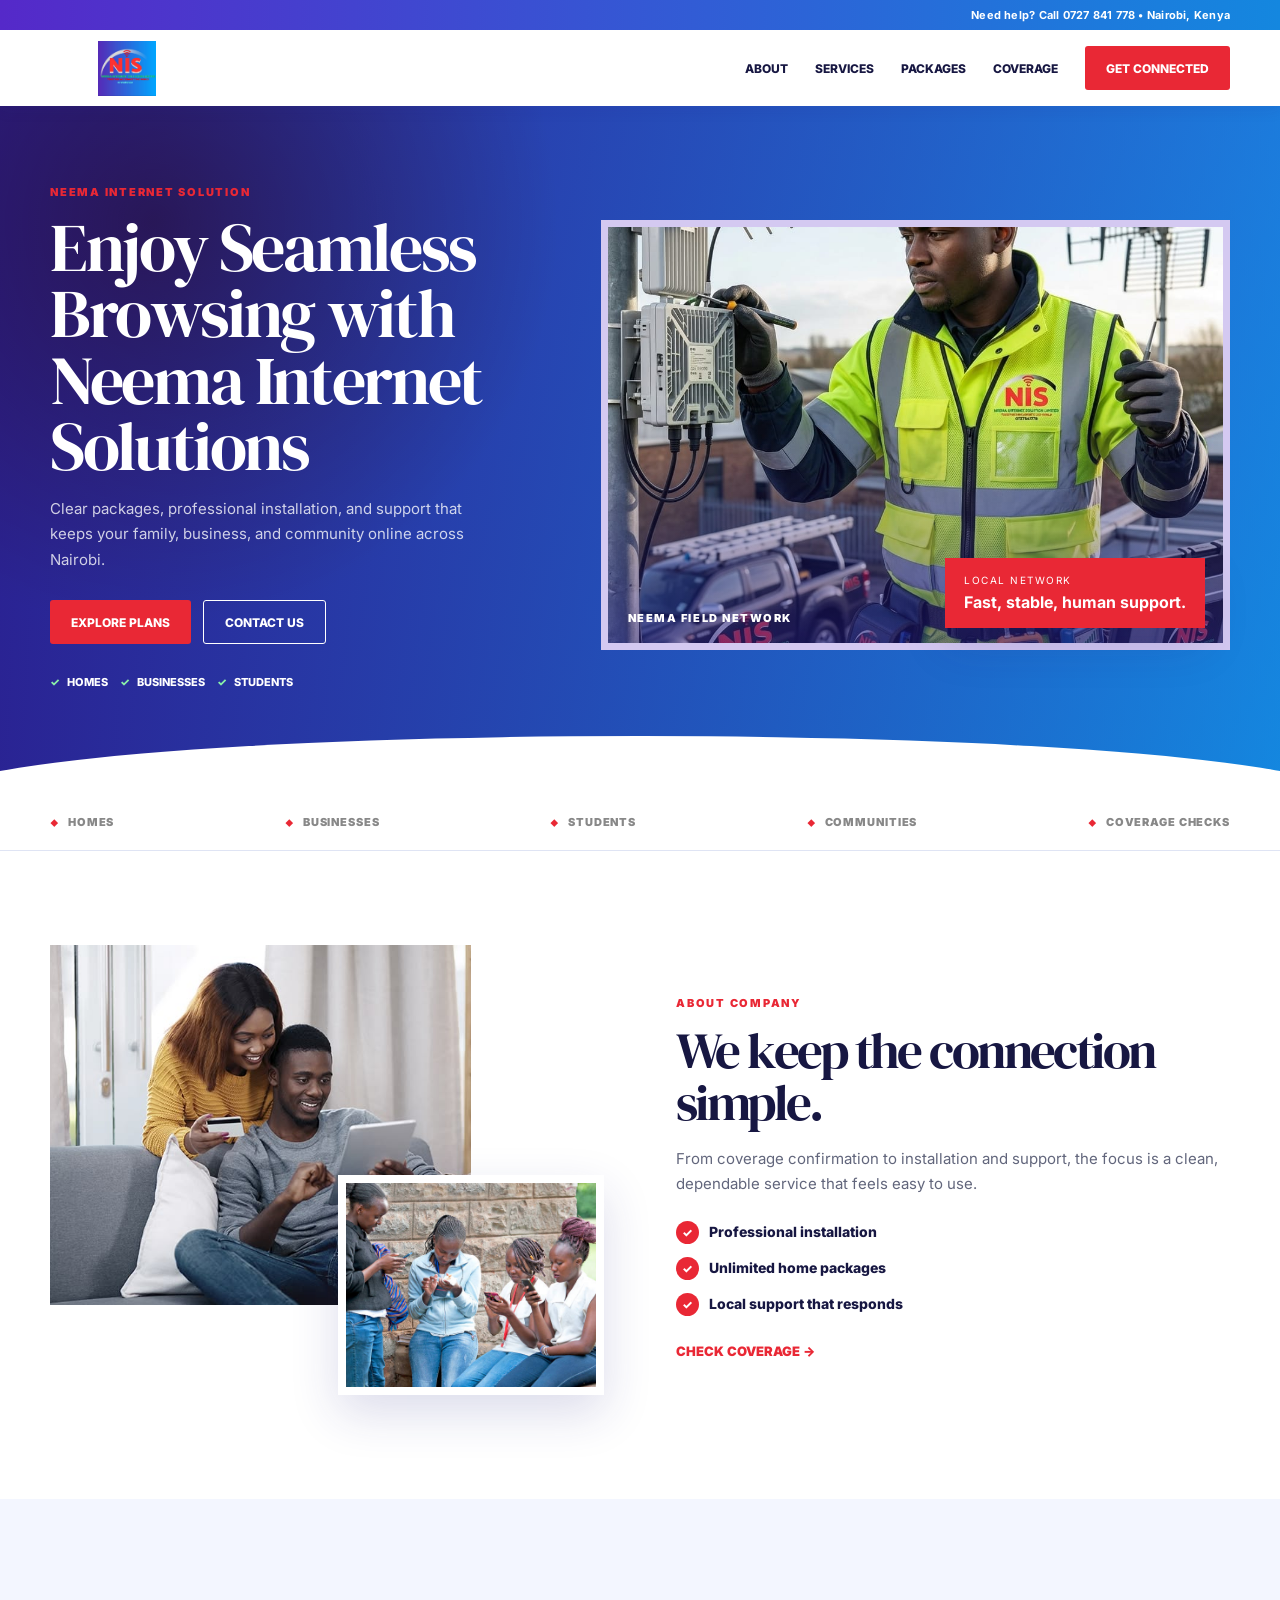
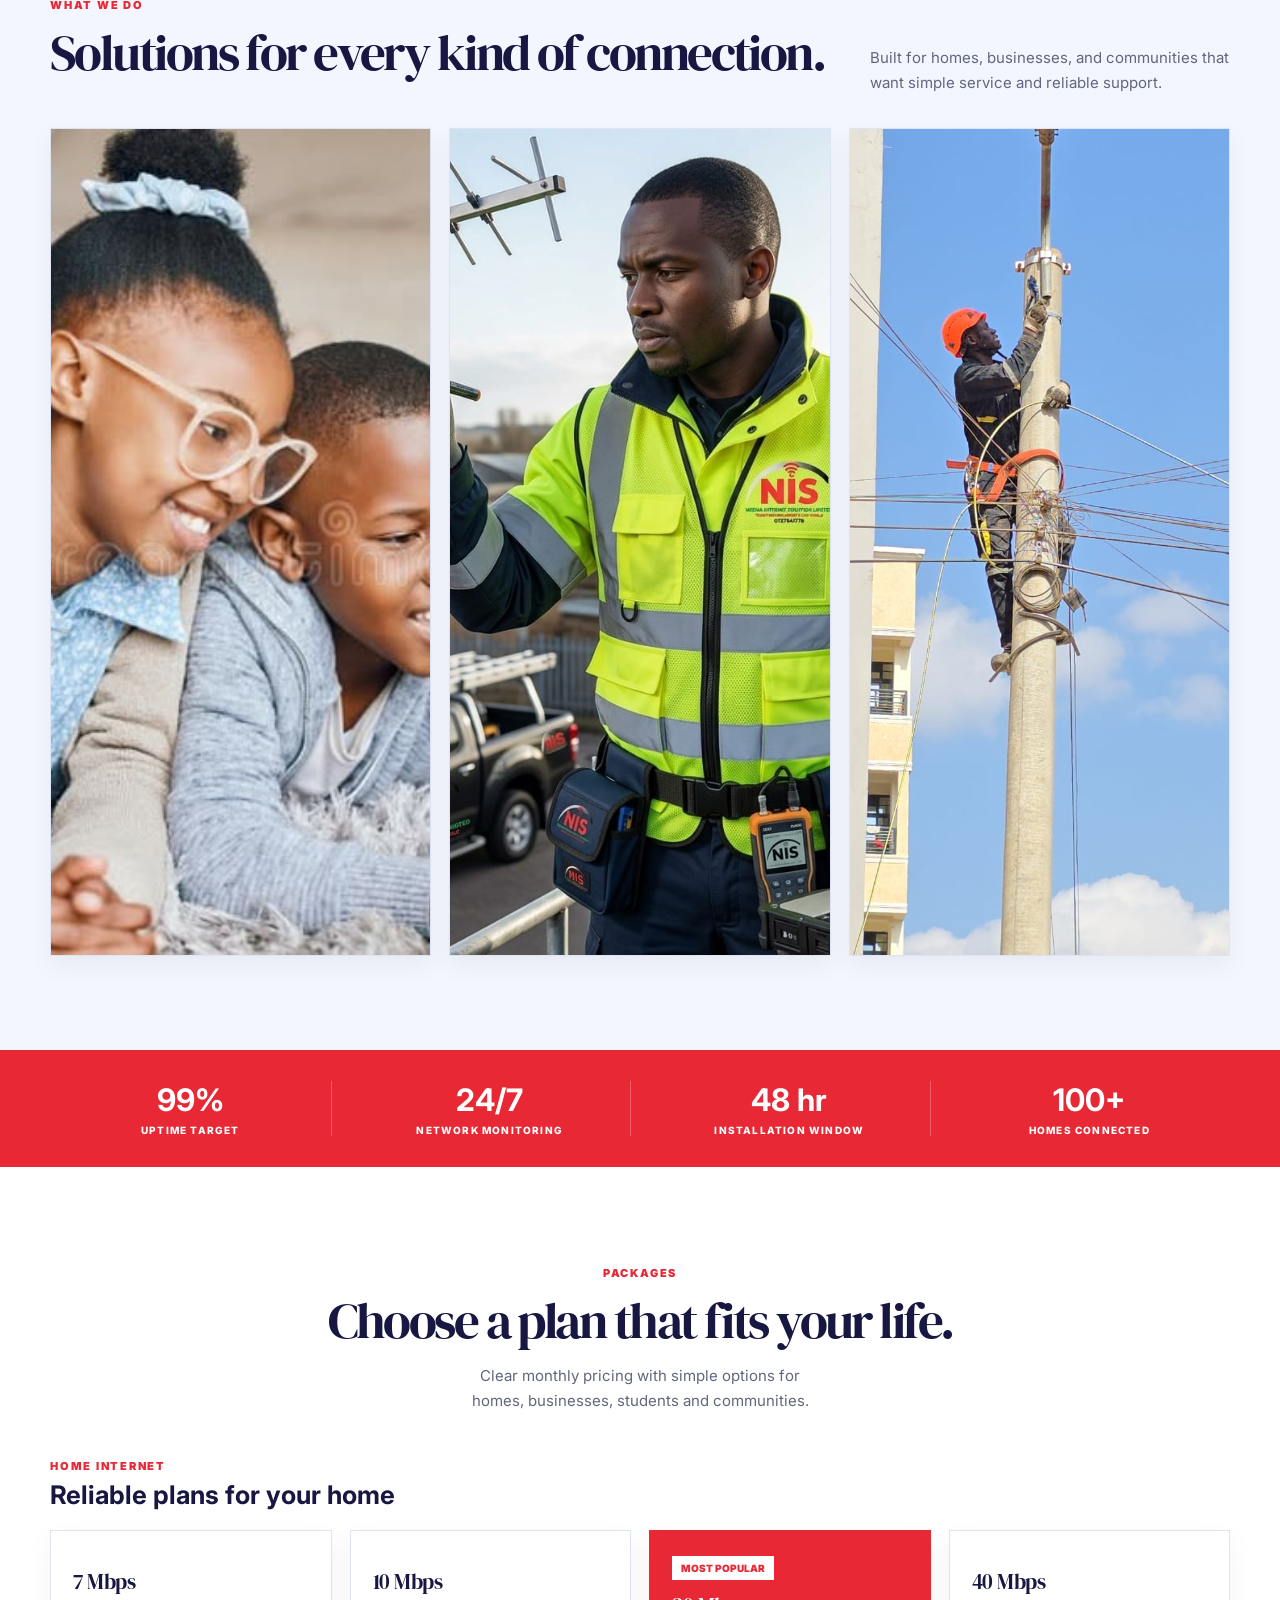
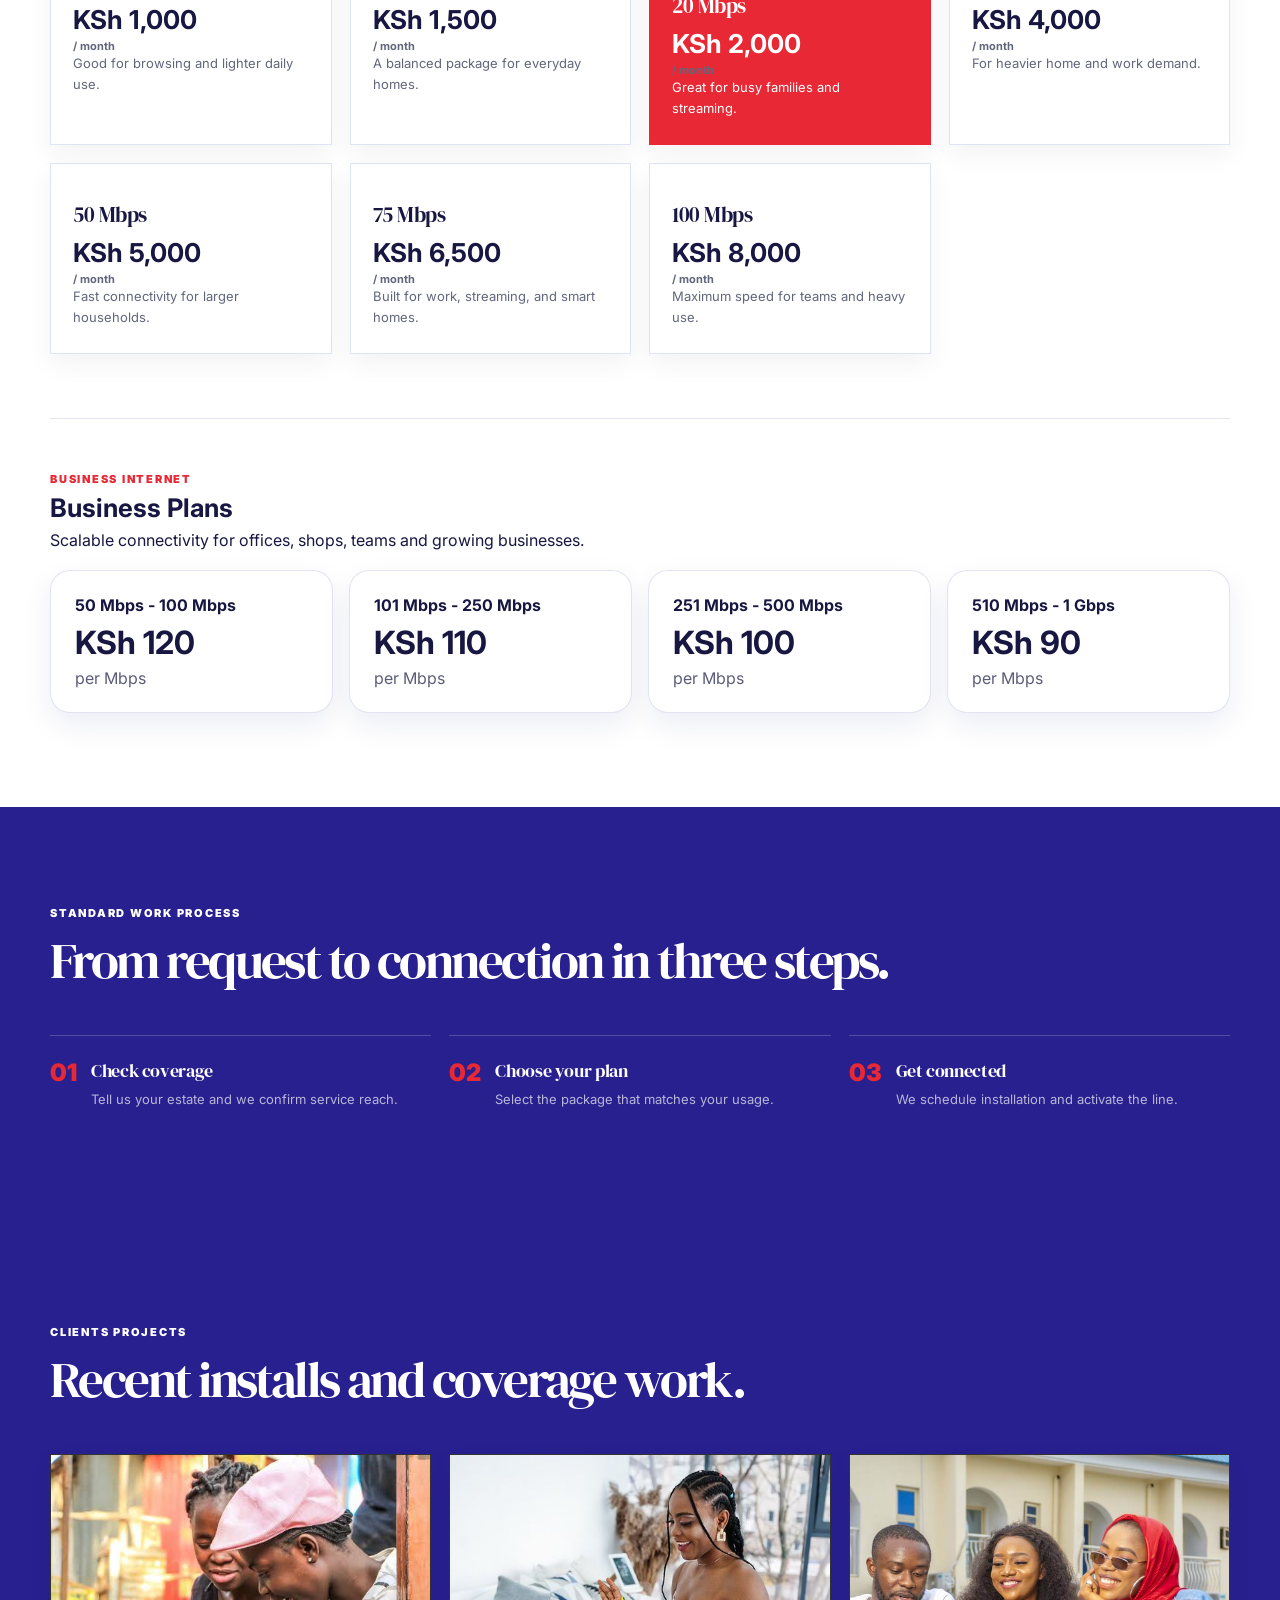
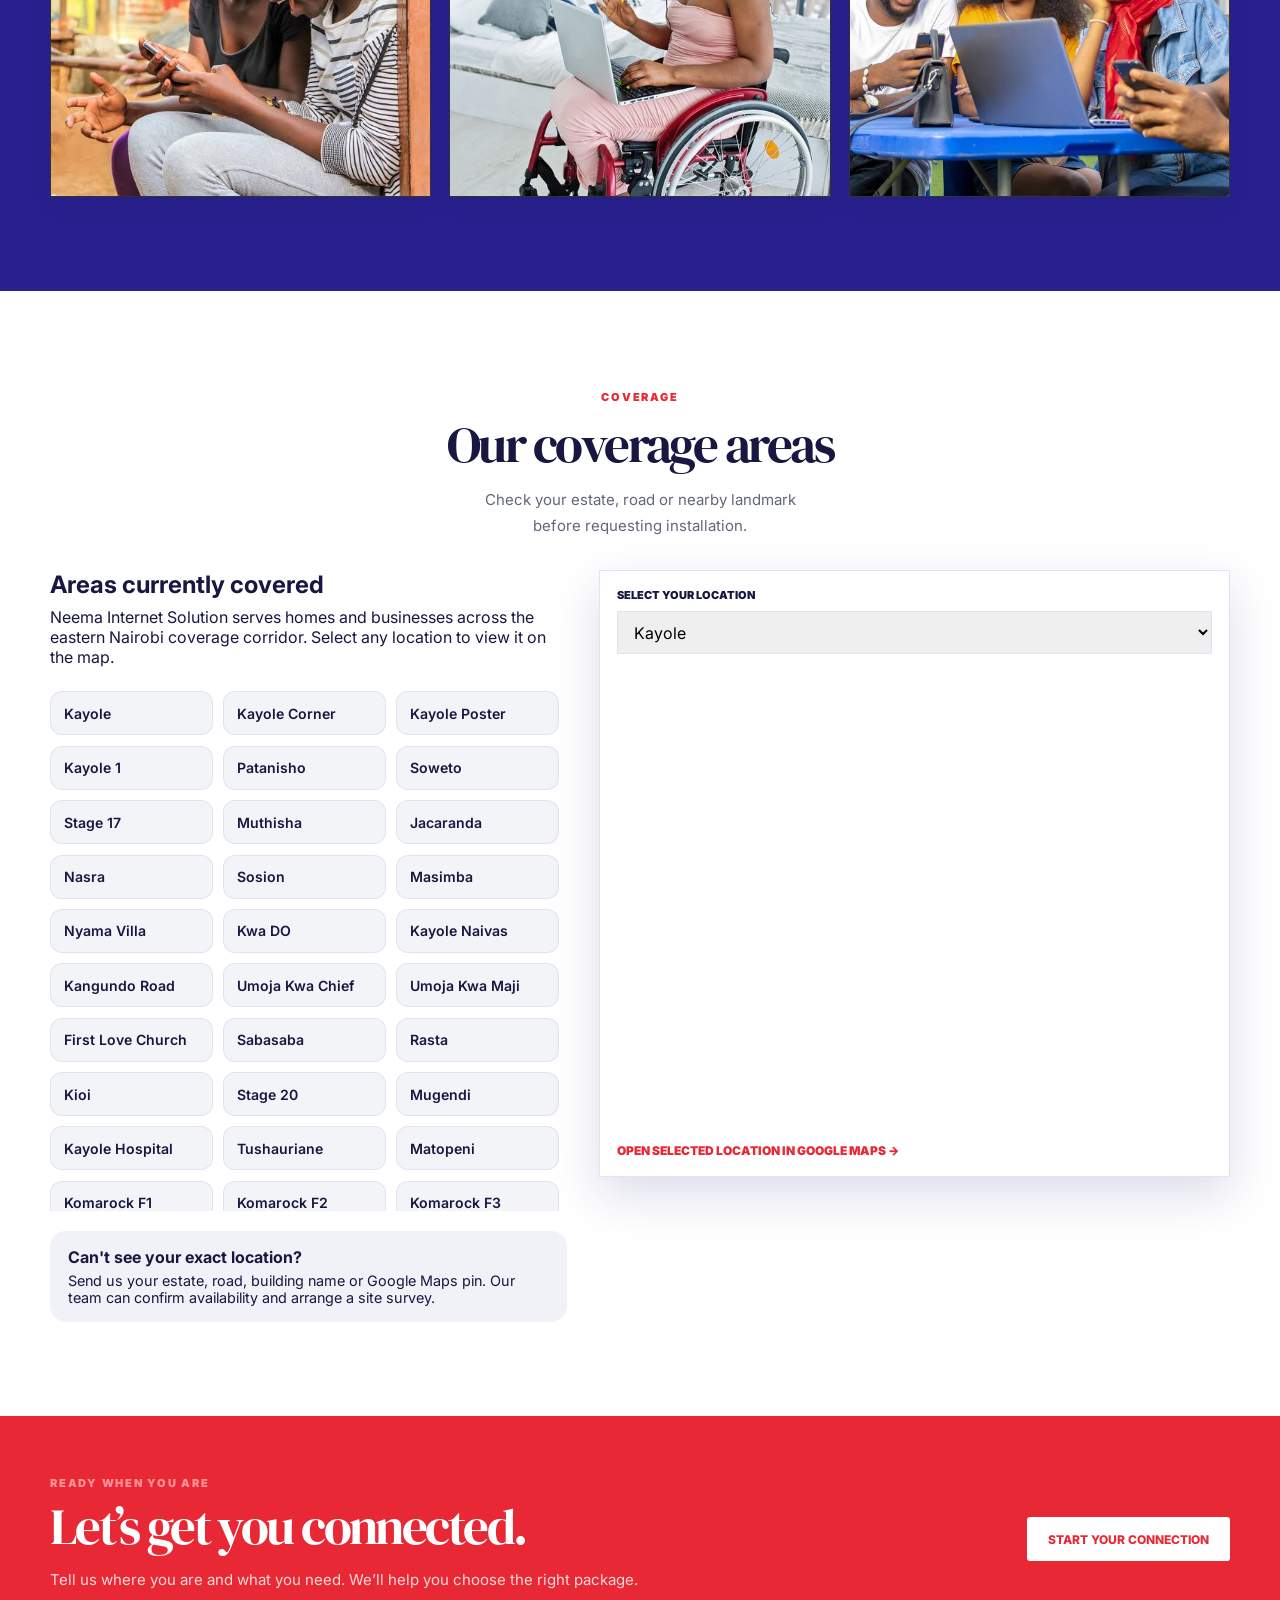
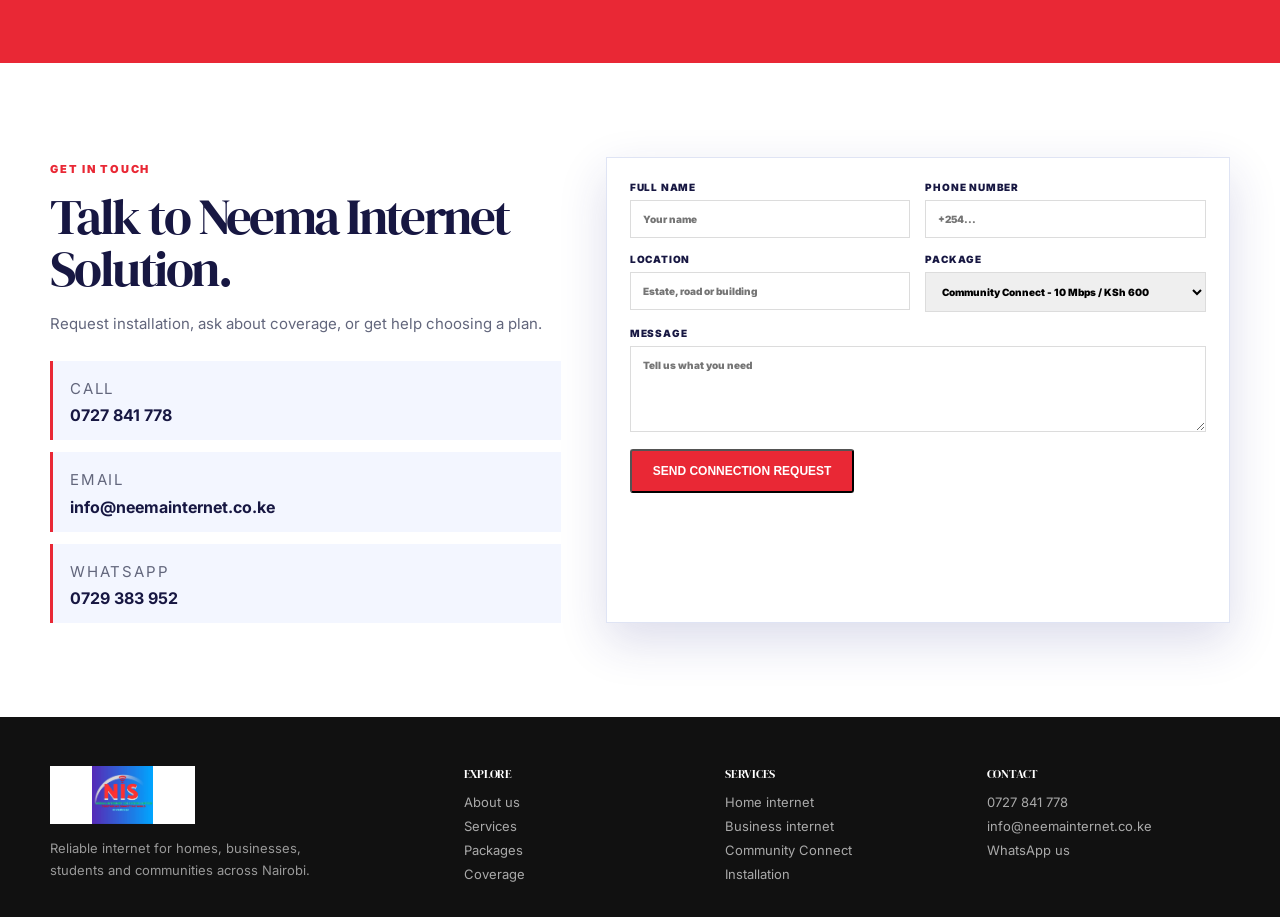
==== commit 59ebe7dc: "Restore full coverage and business packages" ====
--- a/index.html
+++ b/index.html
@@ -9,7 +9,7 @@
   <link rel="preconnect" href="https://fonts.googleapis.com">
   <link rel="preconnect" href="https://fonts.gstatic.com" crossorigin>
   <link href="https://fonts.googleapis.com/css2?family=DM+Serif+Display&family=Inter:wght@400;500;600;700;800&display=swap" rel="stylesheet">
-  <link rel="stylesheet" href="styles.css?v=20260825-video2">
+  <link rel="stylesheet" href="styles.css?v=20260828-coverage-business">
 </head>
 <body>
   <header class="site-header">
@@ -47,7 +47,7 @@
             <span>Homes</span><span>Businesses</span><span>Students</span>
           </div>
         </div>
-        <div class="hero__art">
+        <div class="hero__art">
           <div class="hero__video"><video class="hero__video-player" autoplay muted loop playsinline preload="auto" poster="/assets/images/neema-field-technician.jpg" src="/assets/images/neema-field-install.mp4"></video><span>Neema field network</span></div>
           <div class="hero__main-image">
             <img src="assets/images/neema-connected-group.jpg" alt="Connected group">
@@ -152,34 +152,95 @@
             <div class="eyebrow">Packages</div>
             <h2>Choose a plan that fits your life.</h2>
           </div>
-          <p>Clear monthly pricing with simple options for homes and small businesses.</p>
-        </div>
-        <div class="packages-grid">
-          <article class="price-card">
-            <h3>7 Mbps</h3>
-            <strong>KSh 1,000 <span>/ month</span></strong>
-            <p>Good for browsing and lighter daily use.</p>
-          </article>
-          <article class="price-card">
-            <h3>10 Mbps</h3>
-            <strong>KSh 1,500 <span>/ month</span></strong>
-            <p>A balanced package for everyday homes.</p>
-          </article>
-          <article class="price-card price-card--featured">
-            <div class="popular-tag">Most popular</div>
-            <h3>20 Mbps</h3>
-            <strong>KSh 2,000 <span>/ month</span></strong>
-            <p>Great for busy families and streaming.</p>
-          </article>
-          <article class="price-card">
-            <h3>40 Mbps</h3>
-            <strong>KSh 4,000 <span>/ month</span></strong>
-            <p>For heavier home and work demand.</p>
-          </article>
-          <article class="price-card"><h3>50 Mbps</h3><strong>KSh 5,000 <span>/ month</span></strong><p>Fast connectivity for larger households.</p></article>
-          <article class="price-card"><h3>75 Mbps</h3><strong>KSh 6,500 <span>/ month</span></strong><p>Built for work, streaming, and smart homes.</p></article>
-          <article class="price-card"><h3>100 Mbps</h3><strong>KSh 8,000 <span>/ month</span></strong><p>Maximum speed for teams and heavy use.</p></article>
-        </div>
+          <p>Clear monthly pricing with simple options for homes, businesses, students and communities.</p>
+        </div>
+
+        <div class="package-category">
+          <div class="package-category__heading">
+            <span class="eyebrow">Home Internet</span>
+            <h3>Reliable plans for your home</h3>
+          </div>
+
+          <div class="packages-grid">
+            <article class="price-card">
+              <h3>7 Mbps</h3>
+              <strong>KSh 1,000 <span>/ month</span></strong>
+              <p>Good for browsing and lighter daily use.</p>
+            </article>
+
+            <article class="price-card">
+              <h3>10 Mbps</h3>
+              <strong>KSh 1,500 <span>/ month</span></strong>
+              <p>A balanced package for everyday homes.</p>
+            </article>
+
+            <article class="price-card price-card--featured">
+              <div class="popular-tag">Most popular</div>
+              <h3>20 Mbps</h3>
+              <strong>KSh 2,000 <span>/ month</span></strong>
+              <p>Great for busy families and streaming.</p>
+            </article>
+
+            <article class="price-card">
+              <h3>40 Mbps</h3>
+              <strong>KSh 4,000 <span>/ month</span></strong>
+              <p>For heavier home and work demand.</p>
+            </article>
+
+            <article class="price-card">
+              <h3>50 Mbps</h3>
+              <strong>KSh 5,000 <span>/ month</span></strong>
+              <p>Fast connectivity for larger households.</p>
+            </article>
+
+            <article class="price-card">
+              <h3>75 Mbps</h3>
+              <strong>KSh 6,500 <span>/ month</span></strong>
+              <p>Built for work, streaming, and smart homes.</p>
+            </article>
+
+            <article class="price-card">
+              <h3>100 Mbps</h3>
+              <strong>KSh 8,000 <span>/ month</span></strong>
+              <p>Maximum speed for teams and heavy use.</p>
+            </article>
+          </div>
+        </div>
+
+        <div class="package-category package-category--business">
+          <div class="package-category__heading">
+            <span class="eyebrow">Business Internet</span>
+            <h3>Business Plans</h3>
+            <p>Scalable connectivity for offices, shops, teams and growing businesses.</p>
+          </div>
+
+          <div class="business-grid">
+            <article class="rate-card">
+              <span>50 Mbps - 100 Mbps</span>
+              <strong>KSh 120</strong>
+              <p>per Mbps</p>
+            </article>
+
+            <article class="rate-card">
+              <span>101 Mbps - 250 Mbps</span>
+              <strong>KSh 110</strong>
+              <p>per Mbps</p>
+            </article>
+
+            <article class="rate-card">
+              <span>251 Mbps - 500 Mbps</span>
+              <strong>KSh 100</strong>
+              <p>per Mbps</p>
+            </article>
+
+            <article class="rate-card">
+              <span>510 Mbps - 1 Gbps</span>
+              <strong>KSh 90</strong>
+              <p>per Mbps</p>
+            </article>
+          </div>
+        </div>
+
       </div>
     </section>
 
@@ -251,23 +312,126 @@
       </div>
     </section>
 
-    <section class="section" id="coverage">
-      <div class="container split split--map">
-        <div class="split__content">
-          <div class="eyebrow">Coverage map</div>
-          <h2>See where service reaches.</h2>
-          <p>Choose a location and the embedded map updates to that area.</p>
-          <div class="coverage-tags">
-            <span>Kayole</span><span>Umoja</span><span>Dandora</span><span>Kariobangi</span><span>Ruai</span><span>Komarock</span><span>Donholm</span><span>Matopeni</span>
-          </div>
-        </div>
-        <div class="map-card">
-          <label for="coverage-select">Select your location</label>
-          <select id="coverage-select" data-coverage-select>
-            <option value="Kayole, Nairobi, Kenya">Kayole</option>
-          </select>
-          <iframe data-map-frame title="Coverage map" src="https://www.google.com/maps?q=Kayole%2C%20Nairobi%2C%20Kenya&output=embed" loading="lazy"></iframe>
-          <a data-map-link href="https://www.google.com/maps/search/?api=1&query=Kayole%2C%20Nairobi%2C%20Kenya" target="_blank" rel="noopener">Open in Google Maps →</a>
+    <section class="section coverage-section" id="coverage">
+      <div class="container">
+        <div class="section-head section-head--center">
+          <div>
+            <div class="eyebrow">Coverage</div>
+            <h2>Our coverage areas</h2>
+          </div>
+          <p>Check your estate, road or nearby landmark before requesting installation.</p>
+        </div>
+
+        <div class="coverage-layout">
+          <div class="coverage-information">
+            <div class="coverage-intro">
+              <h3>Areas currently covered</h3>
+              <p>
+                Neema Internet Solution serves homes and businesses across the
+                eastern Nairobi coverage corridor. Select any location to view
+                it on the map.
+              </p>
+            </div>
+
+            <div class="coverage-list" aria-label="Covered locations">
+              <span>Kayole</span><span>Kayole Corner</span><span>Kayole Poster</span><span>Kayole 1</span><span>Patanisho</span><span>Soweto</span><span>Stage 17</span><span>Muthisha</span><span>Jacaranda</span><span>Nasra</span><span>Sosion</span><span>Masimba</span><span>Nyama Villa</span><span>Kwa DO</span><span>Kayole Naivas</span><span>Kangundo Road</span><span>Umoja Kwa Chief</span><span>Umoja Kwa Maji</span><span>First Love Church</span><span>Sabasaba</span><span>Rasta</span><span>Kioi</span><span>Stage 20</span><span>Mugendi</span><span>Kayole Hospital</span><span>Tushauriane</span><span>Matopeni</span><span>Komarock F1</span><span>Komarock F2</span><span>Komarock F3</span><span>K-Mall</span><span>Shujaa Mall</span><span>Donholm</span><span>Umoja 1</span><span>Umoja 2</span><span>Umoja 3</span><span>Dandora Total</span><span>Dandora F1</span><span>Dandora F2</span><span>Dandora F3</span><span>Dandora F4</span><span>Dandora Cinema</span><span>Kwa Mbao</span><span>Kiamaiko</span><span>Dandora Greeni</span><span>Dandora BP</span><span>Dandora Equity</span><span>COCH</span><span>Kariobangi South</span><span>Kariobangi North</span><span>Ruai Town</span><span>Ruai Primary</span><span>Ruai Quickmart</span><span>Ruai Bypass</span><span>Ruai Junction</span><span>Ruai Family</span><span>Ruai Shelter Villa</span><span>Ruai Dune</span><span>Ruai Wel Kim</span><span>Ruai Seventh Sunday</span><span>Ruai Red Gate</span><span>Ruai Mimamu</span>
+            </div>
+
+            <div class="coverage-note">
+              <strong>Can't see your exact location?</strong>
+              <p>
+                Send us your estate, road, building name or Google Maps pin.
+                Our team can confirm availability and arrange a site survey.
+              </p>
+            </div>
+          </div>
+
+          <div class="map-card coverage-map-card">
+            <label for="coverage-select">Select your location</label>
+
+            <select id="coverage-select" data-coverage-select>
+                            <option value="Kayole, Nairobi, Kenya">Kayole</option>
+              <option value="Kayole Corner, Nairobi, Kenya">Kayole Corner</option>
+              <option value="Kayole Poster, Nairobi, Kenya">Kayole Poster</option>
+              <option value="Kayole 1, Nairobi, Kenya">Kayole 1</option>
+              <option value="Patanisho, Nairobi, Kenya">Patanisho</option>
+              <option value="Soweto, Nairobi, Kenya">Soweto</option>
+              <option value="Stage 17, Nairobi, Kenya">Stage 17</option>
+              <option value="Muthisha, Nairobi, Kenya">Muthisha</option>
+              <option value="Jacaranda, Nairobi, Kenya">Jacaranda</option>
+              <option value="Nasra, Nairobi, Kenya">Nasra</option>
+              <option value="Sosion, Nairobi, Kenya">Sosion</option>
+              <option value="Masimba, Nairobi, Kenya">Masimba</option>
+              <option value="Nyama Villa, Nairobi, Kenya">Nyama Villa</option>
+              <option value="Kwa DO, Nairobi, Kenya">Kwa DO</option>
+              <option value="Kayole Naivas, Nairobi, Kenya">Kayole Naivas</option>
+              <option value="Kangundo Road, Nairobi, Kenya">Kangundo Road</option>
+              <option value="Umoja Kwa Chief, Nairobi, Kenya">Umoja Kwa Chief</option>
+              <option value="Umoja Kwa Maji, Nairobi, Kenya">Umoja Kwa Maji</option>
+              <option value="First Love Church, Nairobi, Kenya">First Love Church</option>
+              <option value="Sabasaba, Nairobi, Kenya">Sabasaba</option>
+              <option value="Rasta, Nairobi, Kenya">Rasta</option>
+              <option value="Kioi, Nairobi, Kenya">Kioi</option>
+              <option value="Stage 20, Nairobi, Kenya">Stage 20</option>
+              <option value="Mugendi, Nairobi, Kenya">Mugendi</option>
+              <option value="Kayole Hospital, Nairobi, Kenya">Kayole Hospital</option>
+              <option value="Tushauriane, Nairobi, Kenya">Tushauriane</option>
+              <option value="Matopeni, Nairobi, Kenya">Matopeni</option>
+              <option value="Komarock F1, Nairobi, Kenya">Komarock F1</option>
+              <option value="Komarock F2, Nairobi, Kenya">Komarock F2</option>
+              <option value="Komarock F3, Nairobi, Kenya">Komarock F3</option>
+              <option value="K-Mall, Nairobi, Kenya">K-Mall</option>
+              <option value="Shujaa Mall, Nairobi, Kenya">Shujaa Mall</option>
+              <option value="Donholm, Nairobi, Kenya">Donholm</option>
+              <option value="Umoja 1, Nairobi, Kenya">Umoja 1</option>
+              <option value="Umoja 2, Nairobi, Kenya">Umoja 2</option>
+              <option value="Umoja 3, Nairobi, Kenya">Umoja 3</option>
+              <option value="Dandora Total, Nairobi, Kenya">Dandora Total</option>
+              <option value="Dandora F1, Nairobi, Kenya">Dandora F1</option>
+              <option value="Dandora F2, Nairobi, Kenya">Dandora F2</option>
+              <option value="Dandora F3, Nairobi, Kenya">Dandora F3</option>
+              <option value="Dandora F4, Nairobi, Kenya">Dandora F4</option>
+              <option value="Dandora Cinema, Nairobi, Kenya">Dandora Cinema</option>
+              <option value="Kwa Mbao, Nairobi, Kenya">Kwa Mbao</option>
+              <option value="Kiamaiko, Nairobi, Kenya">Kiamaiko</option>
+              <option value="Dandora Greeni, Nairobi, Kenya">Dandora Greeni</option>
+              <option value="Dandora BP, Nairobi, Kenya">Dandora BP</option>
+              <option value="Dandora Equity, Nairobi, Kenya">Dandora Equity</option>
+              <option value="COCH, Nairobi, Kenya">COCH</option>
+              <option value="Kariobangi South, Nairobi, Kenya">Kariobangi South</option>
+              <option value="Kariobangi North, Nairobi, Kenya">Kariobangi North</option>
+              <option value="Ruai Town, Nairobi, Kenya">Ruai Town</option>
+              <option value="Ruai Primary, Nairobi, Kenya">Ruai Primary</option>
+              <option value="Ruai Quickmart, Nairobi, Kenya">Ruai Quickmart</option>
+              <option value="Ruai Bypass, Nairobi, Kenya">Ruai Bypass</option>
+              <option value="Ruai Junction, Nairobi, Kenya">Ruai Junction</option>
+              <option value="Ruai Family, Nairobi, Kenya">Ruai Family</option>
+              <option value="Ruai Shelter Villa, Nairobi, Kenya">Ruai Shelter Villa</option>
+              <option value="Ruai Dune, Nairobi, Kenya">Ruai Dune</option>
+              <option value="Ruai Wel Kim, Nairobi, Kenya">Ruai Wel Kim</option>
+              <option value="Ruai Seventh Sunday, Nairobi, Kenya">Ruai Seventh Sunday</option>
+              <option value="Ruai Red Gate, Nairobi, Kenya">Ruai Red Gate</option>
+              <option value="Ruai Mimamu, Nairobi, Kenya">Ruai Mimamu</option>
+            </select>
+
+            <iframe
+              data-map-frame
+              title="Neema Internet Solution coverage map"
+              src="https://www.google.com/maps?q=Kayole%2C%20Nairobi%2C%20Kenya&output=embed"
+              loading="lazy"
+              referrerpolicy="no-referrer-when-downgrade"
+              allowfullscreen>
+            </iframe>
+
+            <a
+              class="map-card__link"
+              data-map-link
+              href="https://www.google.com/maps/search/?api=1&query=Kayole%2C%20Nairobi%2C%20Kenya"
+              target="_blank"
+              rel="noopener">
+              Open selected location in Google Maps →
+            </a>
+          </div>
         </div>
       </div>
     </section>
@@ -354,8 +518,8 @@
   <script src="script.js"></script>
 </body>
 </html>
-
-
-
-
-
+
+
+
+
+
--- a/styles.css
+++ b/styles.css
@@ -14,3 +14,195 @@
 
 
 
+
+/* =========================================================
+   Coverage + Business Packages restoration
+   ========================================================= */
+
+.package-category {
+  margin-top: 2.5rem;
+}
+
+.package-category__heading {
+  margin-bottom: 1.25rem;
+}
+
+.package-category__heading h3 {
+  margin: .35rem 0 .45rem;
+  font-size: clamp(1.35rem, 2vw, 1.8rem);
+}
+
+.package-category__heading p {
+  margin: 0;
+  max-width: 720px;
+}
+
+.package-category--business {
+  margin-top: 4rem;
+  padding-top: 3rem;
+  border-top: 1px solid rgba(16, 42, 122, .12);
+}
+
+.business-grid {
+  display: grid;
+  grid-template-columns: repeat(4, minmax(0, 1fr));
+  gap: 1rem;
+}
+
+.rate-card {
+  position: relative;
+  padding: 1.5rem;
+  border-radius: 20px;
+  background: #fff;
+  border: 1px solid rgba(16, 42, 122, .12);
+  box-shadow: 0 12px 30px rgba(16, 42, 122, .08);
+  transition: transform .2s ease, box-shadow .2s ease;
+}
+
+.rate-card:hover {
+  transform: translateY(-5px);
+  box-shadow: 0 18px 38px rgba(16, 42, 122, .14);
+}
+
+.rate-card span {
+  display: block;
+  font-weight: 700;
+  margin-bottom: .75rem;
+}
+
+.rate-card strong {
+  display: block;
+  font-size: 2rem;
+  line-height: 1;
+}
+
+.rate-card p {
+  margin: .55rem 0 0;
+  opacity: .7;
+}
+
+.coverage-section {
+  overflow: hidden;
+}
+
+.coverage-layout {
+  display: grid;
+  grid-template-columns: minmax(0, .9fr) minmax(420px, 1.1fr);
+  gap: 2rem;
+  align-items: start;
+}
+
+.coverage-information {
+  min-width: 0;
+}
+
+.coverage-intro h3 {
+  margin-top: 0;
+  margin-bottom: .5rem;
+  font-size: 1.5rem;
+}
+
+.coverage-intro p {
+  margin-top: 0;
+}
+
+.coverage-list {
+  display: grid;
+  grid-template-columns: repeat(3, minmax(0, 1fr));
+  gap: .65rem;
+  margin-top: 1.5rem;
+  max-height: 520px;
+  overflow-y: auto;
+  padding-right: .5rem;
+  scrollbar-width: thin;
+}
+
+.coverage-list span {
+  display: flex;
+  align-items: center;
+  min-height: 44px;
+  padding: .7rem .8rem;
+  border-radius: 12px;
+  background: rgba(16, 42, 122, .05);
+  border: 1px solid rgba(16, 42, 122, .08);
+  font-size: .88rem;
+  font-weight: 600;
+}
+
+.coverage-note {
+  margin-top: 1.25rem;
+  padding: 1rem 1.1rem;
+  border-radius: 16px;
+  background: rgba(16, 42, 122, .06);
+}
+
+.coverage-note strong {
+  display: block;
+  margin-bottom: .3rem;
+}
+
+.coverage-note p {
+  margin: 0;
+  font-size: .9rem;
+}
+
+.coverage-map-card {
+  min-width: 0;
+}
+
+.coverage-map-card select {
+  width: 100%;
+  margin-bottom: 1rem;
+}
+
+.coverage-map-card iframe {
+  width: 100%;
+  min-height: 460px;
+  display: block;
+  border: 0;
+  border-radius: 16px;
+}
+
+@media (max-width: 1000px) {
+  .business-grid {
+    grid-template-columns: repeat(2, minmax(0, 1fr));
+  }
+
+  .coverage-layout {
+    grid-template-columns: 1fr;
+  }
+
+  .coverage-list {
+    grid-template-columns: repeat(3, minmax(0, 1fr));
+    max-height: none;
+  }
+}
+
+@media (max-width: 700px) {
+  .business-grid {
+    grid-template-columns: 1fr;
+  }
+
+  .coverage-list {
+    grid-template-columns: repeat(2, minmax(0, 1fr));
+  }
+
+  .coverage-map-card iframe {
+    min-height: 360px;
+  }
+
+  .rate-card strong {
+    font-size: 1.7rem;
+  }
+}
+
+@media (max-width: 430px) {
+  .coverage-list {
+    grid-template-columns: 1fr;
+  }
+
+  .coverage-map-card iframe {
+    min-height: 320px;
+  }
+}
+
